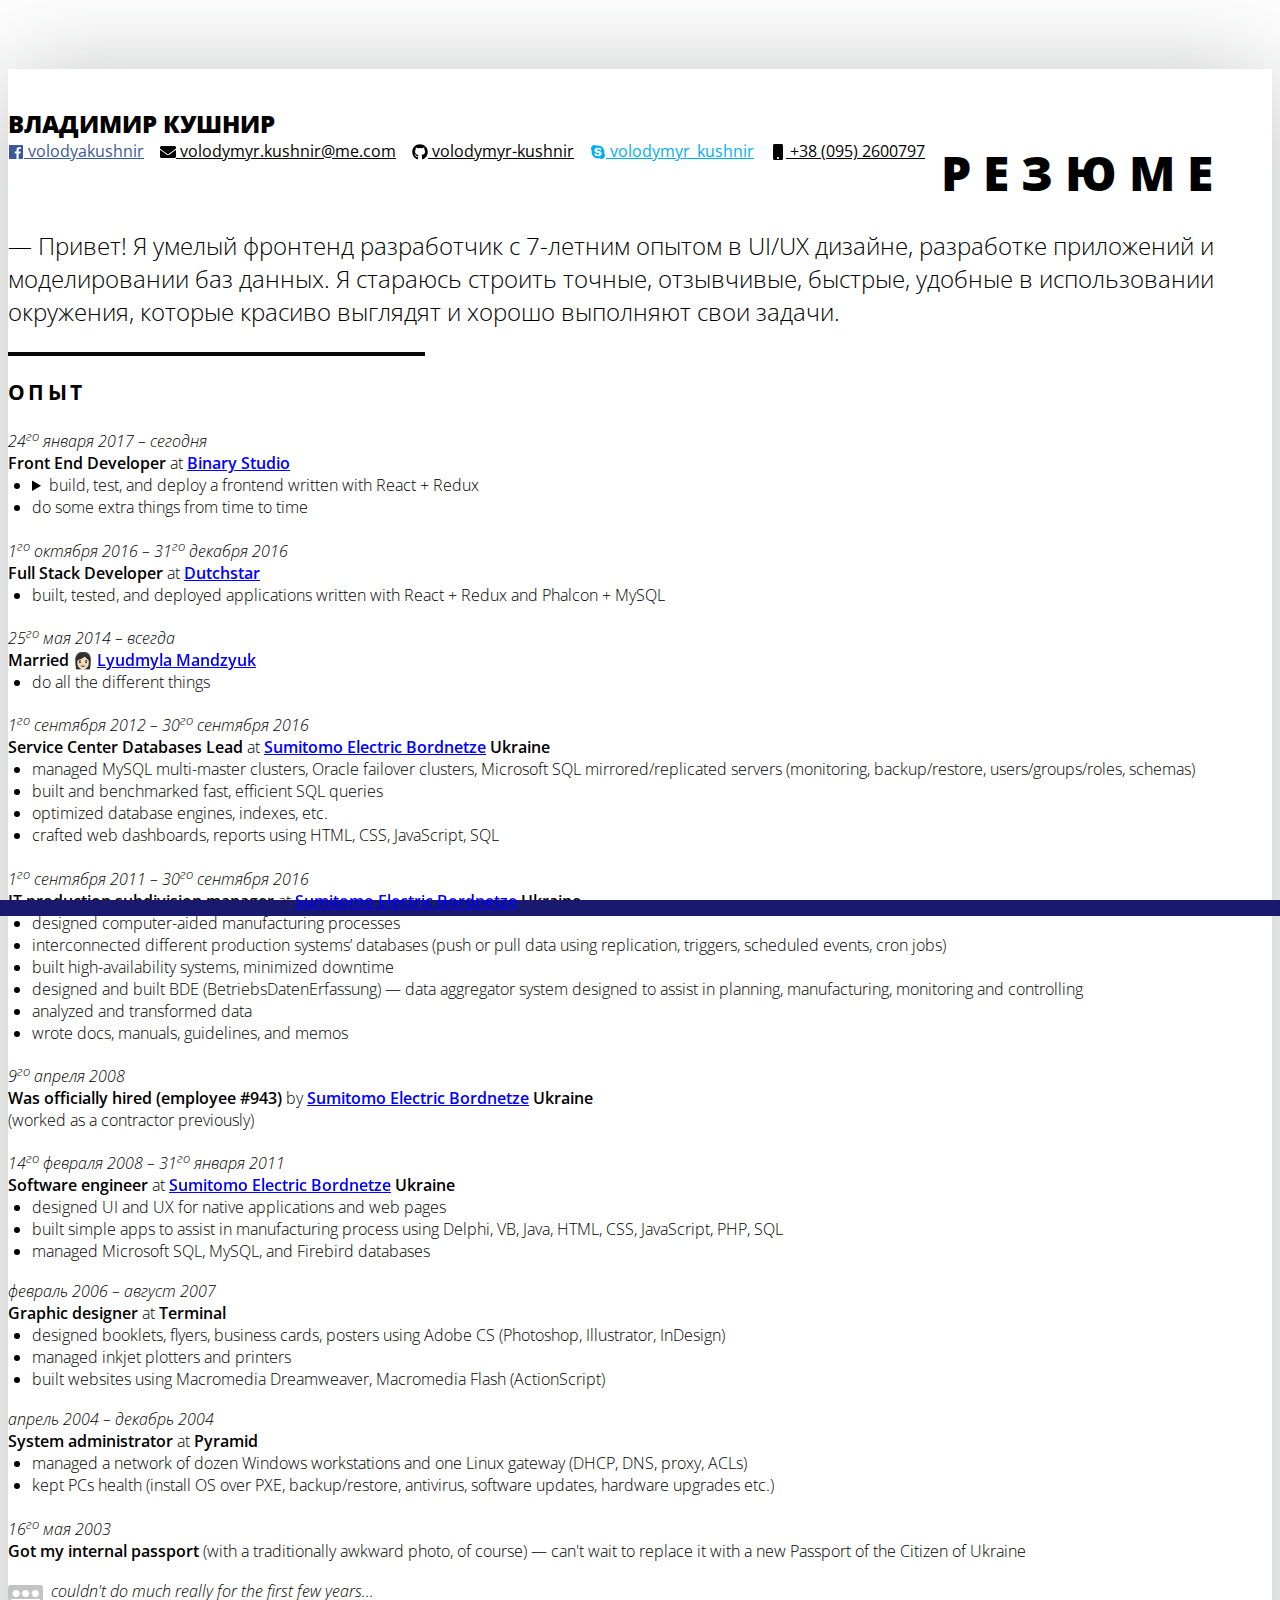
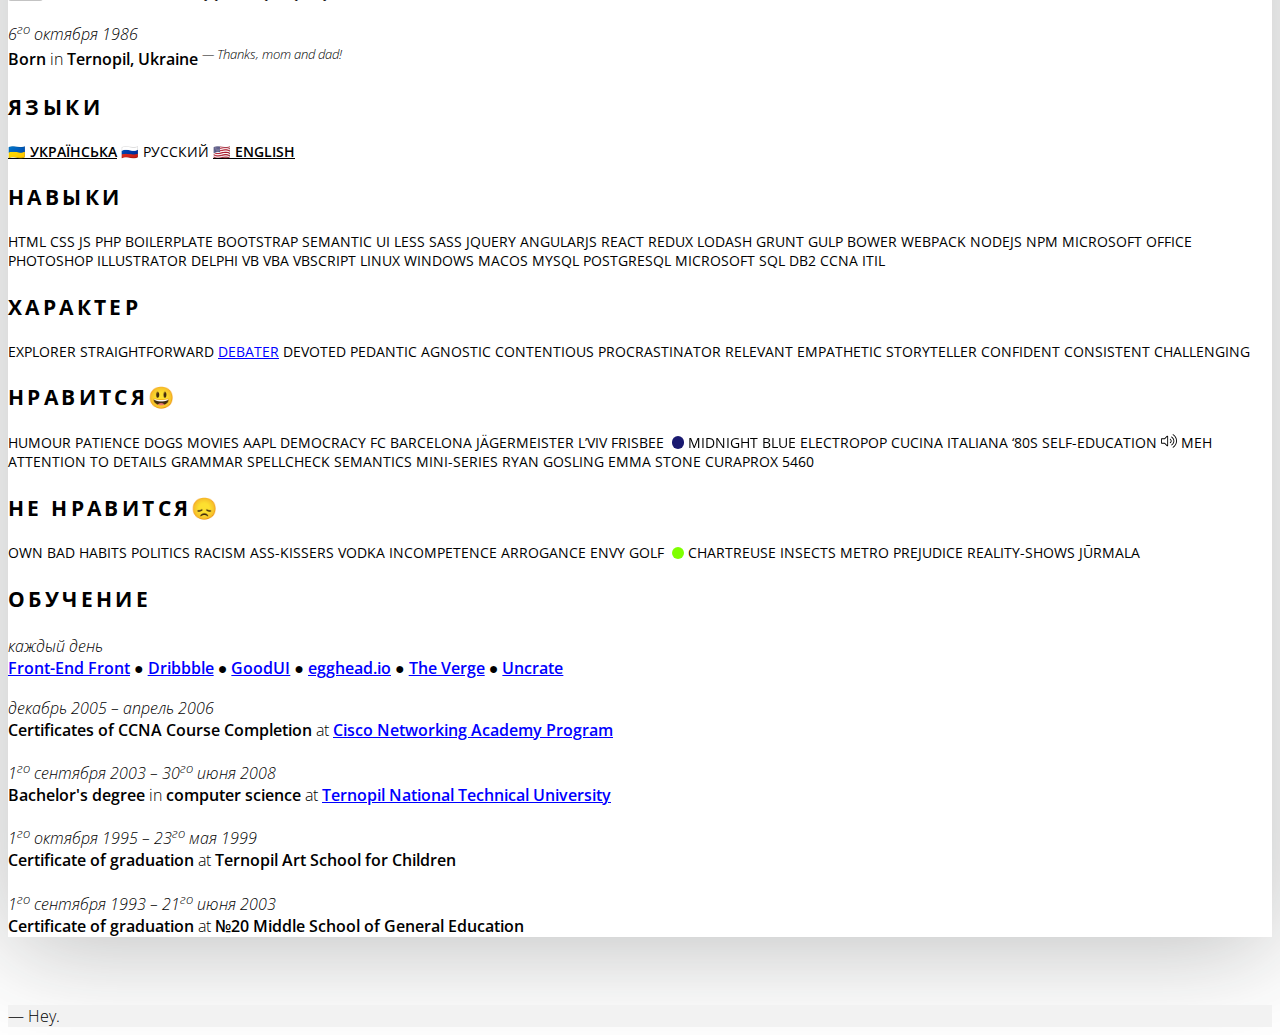
==== ru-ru/index.html @ 86c2e708 "Merge pull request #5 from volodymyr-kushnir/develop" ====
<!doctype html>
<html lang="ru">
<head>
	<title>VK &mdash; Résumé • 0.0.10</title>
	<meta charset="utf-8">
	<meta http-equiv="x-ua-compatible" content="ie=edge">
	<meta name="viewport" content="width=device-width, initial-scale=1">
	<meta name="subject" content="This is just a résumé.">
	<meta name="description" content="My very own personal website.">
	<meta name="robots" content="index,follow">
	<meta name="googlebot" content="index,follow">
	<meta name="google" content="nositelinkssearchbox">
	<meta name="google" content="notranslate">
	<base href="http://volodymyrkushnir.com/resume.html">
	<link rel="me" href="https://www.fb.com/volodyakushnir" type="text/html">
	<link rel="me" href="mailto:volodymyr.kushnir@me.com">
	<link rel="me" href="skype:volodymyr_kushnir">
	<link rel="me" href="tel:+380952600797">
	<meta property="og:url" content="http://volodymyrkushnir.com/" />
	<meta property="og:type" content="website" />
	<meta property="og:title" content="Résumé" />
	<meta property="og:description" content="&mdash; Hello! I’m skilled frontend developer with 7 years of experience in UI/UX design, application development, and database modeling. I strive to craft precise, responsive, fast, easy-to-use environments with both strong purpose and great looks." />
	<meta property="og:image" content="http://volodymyrkushnir.com/images/avatar.gif" />
	<meta property="og:locale" content="en_US">
	<link rel="stylesheet" href="https://cdnjs.cloudflare.com/ajax/libs/semantic-ui/2.2.13/semantic.min.css">
	<link rel="stylesheet" href="https://fonts.googleapis.com/css?family=Open+Sans:300,300i,400,400i,600,600i,700,700i,800,800i&subset=latin-ext">
	<style>
		::selection {	background: yellow; }
		::-moz-selection {	background: yellow; }
		body { font-weight: 300; font-family: 'Open Sans'; }
		strong { font-weight: 600; }
		h1, h2, h3 { text-transform: uppercase; }
		h1 { font-weight: 900; font-size: 1.5em; font-family: 'Open Sans'; }
		h2 { font-weight: 900; font-size: 3em; font-family: 'Open Sans'; letter-spacing: 0.25em; margin: 0; }
		h2 + p { font-size: 1.5em; }
		h3 { font-weight: 700; font-size: 1.33em; font-family: 'Open Sans'; letter-spacing: 0.16em; }
		a, a:hover { color: blue; }
		a[rel="external"]:not(.label) { position: relative; white-space: nowrap; -webkit-transition: color 0.2s; transition: color 0.2s; }
		a[rel="external"]:not(.label):before { position: absolute; top: auto; bottom: 0; left: 0; width: 100%; height: 1px; content: ''; background-color: blue; -webkit-transition: all 0.2s; transition: all 0.2s; -webkit-backface-visibility: hidden; backface-visibility: hidden; -webkit-transform: scaleX(0); transform: scaleX(0); }
		a[rel="external"]:not(.label):hover:before { background-color: blue; -webkit-transform: scaleX(1); transform: scaleX(1); }
		.ui.bulleted.list .list > .item:before, .ui.bulleted.list > .item:before, ul.ui.list li:before { content: '\25cf'; margin-left: -1rem; }
		.ui.horizontal.bulleted.list > .item, ul.ui.horizontal.bulleted.list li { margin-left: 1.5rem; }
		.ui.fitted.fat.divider { border-top: 0.25em solid rgba(10, 10, 10, 1); width: 33%; }
		.ui.labels > .label { font-weight: 600; }
		.ui.labels.fitted > .label { display: block; float: left; }
		
		@media only screen and (max-width: 767px) {
			.ui.container { margin: 0 !important; }
			#desktop { margin: 0; }
			#a4 { padding: 0; }
		}
		@media only screen and (min-width: 768px) and (max-width: 991px) {
			#desktop { margin: calc((100% - 723px) / 2) 0; }
    }		
		@media only screen and (min-width: 992px) and (max-width: 1199px) {
			#desktop { margin: calc((100% - 933px) / 2) 0; }
		}		
		@media only screen and (min-width: 1200px) {
			#desktop { margin: calc((100% - 1127px) / 2) 0; }
		}
		
		#a4 { border-radius: 0; border: none; box-shadow: 0 10px 100px 0 rgba(34,36,38,.1); transition: all 0.2s linear; }
		#a4:hover { box-shadow: 0 10px 100px 0 rgba(34,36,38,.3); }
		#frame { position: absolute; left: -1em; top: -1em; right: -1em; bottom: -1em; transition: border-color 0.2s ease-in-out; border-width: 1em; border-style: solid; }
		#frame.midnightblue { border-color: midnightblue; }
		#frame.chartreuse { border-color: chartreuse; }
		#avatar { max-width: 15em; width: 100%; }
		#name { margin-bottom: 0; }
		#contacts { list-style: none outside none; padding: 0; margin: 0; white-space: nowrap; font-weight: 400; }
		#contacts li { margin-bottom: 0.25em; margin-right: 1em; float: left; }
		#contacts li a .icon { height: 16px; width: 16px; vertical-align: middle; }
		#contacts li a.facebook { color: #3b5998; }
		#contacts li a.facebook .icon { fill: #3b5998; }
		#contacts li a.github { color: black; }
		#contacts li a.github .icon { fill: black; }
		#contacts li a.mail { color: black; }
		#contacts li a.mail .icon { fill: black; }
		#contacts li a.skype { color: #00aff0; }
		#contacts li a.skype .icon { fill: #00aff0; }
		#contacts li a.phone { color: black; }
		#contacts li a.phone .icon { fill: black; }
		
		@media only screen and (max-width: 767px) {
			#frame { opacity: 0; }
			#name { text-align: center; }
			#contacts { text-align: center; }
		}
		@media only screen and (max-width: 1199px) {
			#name { margin-bottom: 1em; }
			#contacts li { float: none; }
		}
		
		.timeline > ul { list-style: none outside none; padding: 0; }
		.timeline > ul > li > ul { list-style: disc outside none; padding-left: 1.5em; }
		.timeline > ul > li { margin-top: 1.125em; }
		.timeline > ul > li > p { margin: 0; }
		.tags { font-weight: 400; font-family: 'Open Sans'; }
		.tags p { font-size: 0.88em; }
		.language { color: inherit; white-space: nowrap; position: relative; }
		a.language { font-weight: 600; }
		.color { cursor: pointer; white-space: nowrap; position: relative; }
		.color:before { content: ''; display: inline-block; border-radius: 100%; margin: 0.27em; height: 0.88em; width: 0.88em; vertical-align: top; position: relative; }
		.color:after {  content: ''; display: block; position: absolute; left: 0; top: 0; height: 140%; width: 140%; transform: translate(-10%, -10%); transform-origin: center center; }
		.color.midnightblue:before { background-color: midnightblue; }
		.color.chartreuse:before { background-color: chartreuse; }
		
		#meh { cursor: pointer; }
		#meh .icon { height: 16px; width: 16px; vertical-align: text-top; }
		
		#daily { overflow: auto; padding: 0; }
		#daily li { display: block; float: left; }
		#daily li:not(:last-child):after { content: '\25cf'; margin: 0 0.25rem; }
		
		#grown-up { background: #c3c3c3; color: white; padding: 0em 0.2em; border-radius: 3px; display: block; height: 1em; line-height: 0.9em; transition: all 0.2s ease-in-out; float: left; margin: 0.3em 0.5em 0 0; overflow: hidden; }
		#grown-up:hover { background: #b5b5b5; }
		#grown-up:active { background: #a0a0a0; }
		
		#childhood { display: none; position: relative; height: 100%; width: 100%; }
		#childhood > div { padding: 1em; height: 100%; width: 100%; overflow: auto; -webkit-overflow-scrolling: touch; white-space: nowrap; }
		#childhood img { width: auto; height: 100%; display: inline-block; vertical-align: top; }
		#childhood:target { display: block; }
		#childhood:target ~ .ui.container { display: none; }
			.close { position: absolute; z-index: 1; top: 2em; left: 2em; display: inline-block; width: 4em; height: 4em; overflow: hidden; }
			.close:before, .close:after { content: ''; position: absolute; width: 100%; top: 50%; left: 0; margin-top: -1px; background: white; height: 1px; }
			.close:before { -webkit-transform: rotate(45deg); -moz-transform: rotate(45deg); -ms-transform: rotate(45deg); -o-transform: rotate(45deg); transform: rotate(45deg); }
			.close:after { -webkit-transform: rotate(-45deg); -moz-transform: rotate(-45deg); -ms-transform: rotate(-45deg); -o-transform: rotate(-45deg); transform: rotate(-45deg); }
	</style>
</head>
<body>
	<div id="childhood">
		<a href="#grown-up" title="Hide childhood photos" class="close"></a>
		<div id="pics">
			<img src="./assets/photos/467536_170309526420601_636909857_o.jpg" alt="Me as a baby" />
			<img src="./assets/photos/323856_148624698589084_1191150964_o.jpg" alt="Me with a guitar" />
			<img src="./assets/photos/329642_148624421922445_2060074436_o.jpg" alt="Me with my mom" />
			<img src="./assets/photos/331152_148624551922432_1869335234_o.jpg" alt="Me with a phone" />
			<img src="./assets/photos/324164_148624265255794_446501669_o.jpg" alt="Me with a Karlsson" />
			<img src="./assets/photos/327086_148624111922476_1330178874_o.jpg" alt="Me and a duck" />
			<img src="./assets/photos/470468_170309399753947_1333978849_o.jpg" alt="Me and my mom" />
			<img src="./assets/photos/323868_148639808587573_1648505013_o.jpg" alt="Me at the sea" />
			<img src="./assets/photos/466052_170309293087291_793458215_o.jpg" alt="Me with a dog" />
			<img src="./assets/photos/412746_158114720973415_949035392_o.jpg" alt="Me in the kindergarten" />
			<img src="./assets/photos/473110_173999982718222_1427466111_o.jpg" alt="Me in a drawing school" />
			<img src="./assets/photos/471025_173999919384895_1249822733_o.jpg" alt="Me with my drawing teacher" />
			<img src="./assets/photos/476877_173999862718234_1686531489_o.jpg" alt="Me and my painting" />
			<img src="./assets/photos/461737_173999722718248_1691527332_o.jpg" alt="Me with a cat" />
		</div>
	</div>
	<div id="desktop" class="ui container">
		<div class="ui very padded segment" id="a4">
			<div class="ui basic padded segment stackable grid">
				<div id="frame" class="midnightblue"></div>
				<div class="ui row">
					<div class="ui two wide center aligned column">
						<img id="avatar" src="./assets/images/avatar.gif" alt="" role="presentation" />
					</div>
					<div class="ui fourteen wide middle aligned column">
						<h1 id="name">Владимир Кушнир</h1>
						<ul id="contacts">
							<li>
								<a href="https://www.fb.com/volodyakushnir" rel="author" class="facebook">
									<svg class="icon" xmlns="http://www.w3.org/2000/svg" viewBox="0 0 448 512"><path d="M448 56.7v398.5c0 13.7-11.1 24.7-24.7 24.7H309.1V306.5h58.2l8.7-67.6h-67v-43.2c0-19.6 5.4-32.9 33.5-32.9h35.8v-60.5c-6.2-.8-27.4-2.7-52.2-2.7-51.6 0-87 31.5-87 89.4v49.9h-58.4v67.6h58.4V480H24.7C11.1 480 0 468.9 0 455.3V56.7C0 43.1 11.1 32 24.7 32h398.5c13.7 0 24.8 11.1 24.8 24.7z"/></svg>
									<span>volodyakushnir</span>
								</a>
							</li>
							<li>
								<a href="mailto:volodymyr.kushnir@me.com" rel="author" class="mail">
									<svg class="icon" xmlns="http://www.w3.org/2000/svg" viewBox="0 0 512 512"><path d="M502.3 190.8c3.9-3.1 9.7-.2 9.7 4.7V400c0 26.5-21.5 48-48 48H48c-26.5 0-48-21.5-48-48V195.6c0-5 5.7-7.8 9.7-4.7 22.4 17.4 52.1 39.5 154.1 113.6 21.1 15.4 56.7 47.8 92.2 47.6 35.7.3 72-32.8 92.3-47.6 102-74.1 131.6-96.3 154-113.7zM256 320c23.2.4 56.6-29.2 73.4-41.4 132.7-96.3 142.8-104.7 173.4-128.7 5.8-4.5 9.2-11.5 9.2-18.9v-19c0-26.5-21.5-48-48-48H48C21.5 64 0 85.5 0 112v19c0 7.4 3.4 14.3 9.2 18.9 30.6 23.9 40.7 32.4 173.4 128.7 16.8 12.2 50.2 41.8 73.4 41.4z"></path></svg>
									<span>volodymyr.kushnir@me.com</span>
								</a>
							</li>
							<li>
								<a href="https://github.com/volodymyr-kushnir" rel="author" class="github">
									<svg class="icon" xmlns="http://www.w3.org/2000/svg" viewBox="0 0 496 512"><path d="M165.9 397.4c0 2-2.3 3.6-5.2 3.6-3.3.3-5.6-1.3-5.6-3.6 0-2 2.3-3.6 5.2-3.6 3-.3 5.6 1.3 5.6 3.6zm-31.1-4.5c-.7 2 1.3 4.3 4.3 4.9 2.6 1 5.6 0 6.2-2s-1.3-4.3-4.3-5.2c-2.6-.7-5.5.3-6.2 2.3zm44.2-1.7c-2.9.7-4.9 2.6-4.6 4.9.3 2 2.9 3.3 5.9 2.6 2.9-.7 4.9-2.6 4.6-4.6-.3-1.9-3-3.2-5.9-2.9zM244.8 8C106.1 8 0 113.3 0 252c0 110.9 69.8 205.8 169.5 239.2 12.8 2.3 17.3-5.6 17.3-12.1 0-6.2-.3-40.4-.3-61.4 0 0-70 15-84.7-29.8 0 0-11.4-29.1-27.8-36.6 0 0-22.9-15.7 1.6-15.4 0 0 24.9 2 38.6 25.8 21.9 38.6 58.6 27.5 72.9 20.9 2.3-16 8.8-27.1 16-33.7-55.9-6.2-112.3-14.3-112.3-110.5 0-27.5 7.6-41.3 23.6-58.9-2.6-6.5-11.1-33.3 2.6-67.9 20.9-6.5 69 27 69 27 20-5.6 41.5-8.5 62.8-8.5s42.8 2.9 62.8 8.5c0 0 48.1-33.6 69-27 13.7 34.7 5.2 61.4 2.6 67.9 16 17.7 25.8 31.5 25.8 58.9 0 96.5-58.9 104.2-114.8 110.5 9.2 7.9 17 22.9 17 46.4 0 33.7-.3 75.4-.3 83.6 0 6.5 4.6 14.4 17.3 12.1C428.2 457.8 496 362.9 496 252 496 113.3 383.5 8 244.8 8zM97.2 352.9c-1.3 1-1 3.3.7 5.2 1.6 1.6 3.9 2.3 5.2 1 1.3-1 1-3.3-.7-5.2-1.6-1.6-3.9-2.3-5.2-1zm-10.8-8.1c-.7 1.3.3 2.9 2.3 3.9 1.6 1 3.6.7 4.3-.7.7-1.3-.3-2.9-2.3-3.9-2-.6-3.6-.3-4.3.7zm32.4 35.6c-1.6 1.3-1 4.3 1.3 6.2 2.3 2.3 5.2 2.6 6.5 1 1.3-1.3.7-4.3-1.3-6.2-2.2-2.3-5.2-2.6-6.5-1zm-11.4-14.7c-1.6 1-1.6 3.6 0 5.9 1.6 2.3 4.3 3.3 5.6 2.3 1.6-1.3 1.6-3.9 0-6.2-1.4-2.3-4-3.3-5.6-2z"/></svg>
									<span>volodymyr-kushnir</span>
								</a>
							</li>
							<li>
								<a href="skype:volodymyr_kushnir" rel="author" class="skype">
									<svg class="icon" xmlns="http://www.w3.org/2000/svg" viewBox="0 0 448 512"><path d="M424.7 299.8c2.9-14 4.7-28.9 4.7-43.8 0-113.5-91.9-205.3-205.3-205.3-14.9 0-29.7 1.7-43.8 4.7C161.3 40.7 137.7 32 112 32 50.2 32 0 82.2 0 144c0 25.7 8.7 49.3 23.3 68.2-2.9 14-4.7 28.9-4.7 43.8 0 113.5 91.9 205.3 205.3 205.3 14.9 0 29.7-1.7 43.8-4.7 19 14.6 42.6 23.3 68.2 23.3 61.8 0 112-50.2 112-112 .1-25.6-8.6-49.2-23.2-68.1zm-194.6 91.5c-65.6 0-120.5-29.2-120.5-65 0-16 9-30.6 29.5-30.6 31.2 0 34.1 44.9 88.1 44.9 25.7 0 42.3-11.4 42.3-26.3 0-18.7-16-21.6-42-28-62.5-15.4-117.8-22-117.8-87.2 0-59.2 58.6-81.1 109.1-81.1 55.1 0 110.8 21.9 110.8 55.4 0 16.9-11.4 31.8-30.3 31.8-28.3 0-29.2-33.5-75-33.5-25.7 0-42 7-42 22.5 0 19.8 20.8 21.8 69.1 33 41.4 9.3 90.7 26.8 90.7 77.6 0 59.1-57.1 86.5-112 86.5z"/></svg>
									<span>volodymyr_kushnir</span>
								</a>
							</li>
							<li>
								<a href="tel:+380952600797" rel="author" class="phone">
									<svg class="icon" xmlns="http://www.w3.org/2000/svg" viewBox="0 0 320 512"><path d="M272 0H48C21.5 0 0 21.5 0 48v416c0 26.5 21.5 48 48 48h224c26.5 0 48-21.5 48-48V48c0-26.5-21.5-48-48-48zM160 480c-17.7 0-32-14.3-32-32s14.3-32 32-32 32 14.3 32 32-14.3 32-32 32z"></path></svg>
									<span>+38 (095) 2600797</span>
								</a>
							</li>
						</ul>
					</div>
				</div>
				<div class="ui mobile only row">
					<div class="ui column">
						<div class="ui fitted divider"></div>
					</div>
				</div>
				<div class="ui row">
					<div class="ui fourteen wide right floated column">
						<div class="ui basic vertical segment">
							<h2>Резюме</h2>
							<p>&mdash; Привет! Я умелый фронтенд разработчик с 7-летним опытом в UI/UX дизайне, разработке приложений и моделировании баз данных. Я стараюсь строить точные, отзывчивые, быстрые, удобные в использовании окружения, которые красиво выглядят и хорошо выполняют свои задачи.</p>
						</div>
					</div>
				</div>
				<div class="ui row">
					<div class="ui sixteen wide column">
						<div class="ui fitted fat divider"></div>
					</div>
				</div>
				<div class="ui row">
					<div class="ui ten wide column">
						<div class="ui basic vertical segment timeline">
							<h3>Опыт</h3>
							<ul>
								<li>
									<p><em>24<sup>го</sup> января 2017 &ndash; сегодня</em></p>
									<p><strong>Front End Developer</strong> at <strong><a href="https://binary-studio.com/" rel="external">Binary Studio</a></strong></p>
									<ul>
										<li>
											<details>
												<summary style="outline: none; cursor: pointer;">build, test, and deploy a frontend written with React + Redux</summary>
												<div style="overflow: auto; padding: 0.5em 0 0;">
													<div class="ui small labels fitted">
														<a rel="external" class="ui label" href="https://github.com/facebookincubator/create-react-app">create-react-app</a>
														<a rel="external" class="ui label" href="https://github.com/mzabriskie/axios">axios</a>
														<a rel="external" class="ui label" href="https://github.com/JedWatson/classnames">classnames</a>
														<a rel="external" class="ui label" href="https://github.com/lodash/lodash">lodash</a>
														<a rel="external" class="ui label" href="https://github.com/moment/moment">moment</a>
														<a rel="external" class="ui label" href="https://github.com/paularmstrong/normalizr">normalizr</a>
														<a rel="external" class="ui label" href="https://github.com/sindresorhus/query-string">query-string</a>
														<a rel="external" class="ui label" href="https://github.com/facebook/react">react</a>
														<a rel="external" class="ui label" href="https://github.com/yahoo/react-intl">react-intl</a>
														<a rel="external" class="ui label" href="https://github.com/reactjs/react-redux">react-redux</a>
														<a rel="external" class="ui label" href="https://github.com/ReactTraining/react-router">react-router</a>
														<a rel="external" class="ui label" href="https://github.com/reactjs/redux">redux</a>
														<a rel="external" class="ui label" href="https://github.com/erikras/redux-form">redux-form</a>
														<a rel="external" class="ui label" href="https://github.com/evgenyrodionov/redux-logger">redux-logger</a>
														<a rel="external" class="ui label" href="https://github.com/redux-saga/redux-saga">redux-saga</a>
														<a rel="external" class="ui label" href="https://github.com/gaearon/redux-thunk">redux-thunk</a>
														<a rel="external" class="ui label" href="https://github.com/Semantic-Org/Semantic-UI-React">semantic-ui-react</a>
														<a rel="external" class="ui label" href="https://github.com/sass/node-sass">node-sass</a>
														<a rel="external" class="ui label" href="https://github.com/prettier/prettier">prettier</a>
													</div>
												</div>
											</details>
										</li>
										<li>do some extra things from time to time</li>
									</ul>
								</li>
								<li>
									<p><em>1<sup>го</sup> октября 2016 &ndash; 31<sup>го</sup> декабря 2016</em></p>
									<p><strong>Full Stack Developer</strong> at <strong><a href="http://www.dutchstar.com/" rel="external">Dutchstar</a></strong></p>
									<ul>
										<li>built, tested, and deployed applications written with React + Redux and Phalcon + MySQL</li>
									</ul>
								</li>
								<li>
									<p><em>25<sup>го</sup> мая 2014 &ndash; всегда</em></p>
									<p><strong>Married &#x1f469;&#x1f3fb; <a href="https://www.fb.com/mila.mandzyuk" rel="external">Lyudmyla Mandzyuk</a></strong></p>
									<ul>
										<li>do all the different things</li>
									</ul>
								</li>
								<li>
									<p><em>1<sup>го</sup> сентября 2012 &ndash; 30<sup>го</sup> сентября 2016</em></p>
									<p><strong>Service Center Databases Lead</strong> at <strong><a href="http://www.sebn.com/en/" rel="external">Sumitomo Electric Bordnetze</a> Ukraine</strong></p>
									<ul>
										<li>managed MySQL multi-master clusters, Oracle failover clusters, Microsoft SQL mirrored/replicated servers (monitoring, backup/restore, users/groups/roles, schemas)</li>
										<li>built and benchmarked fast, efficient SQL queries</li>
										<li>optimized database engines, indexes, etc.</li>
										<li>crafted web dashboards, reports using HTML, CSS, JavaScript, SQL</li>
									</ul>
								</li>
								<li>
									<p><em>1<sup>го</sup> сентября 2011 &ndash; 30<sup>го</sup> сентября 2016</em></p>
									<p><strong>IT production subdivision manager</strong> at <strong><a href="http://www.sebn.com/en/" rel="external">Sumitomo Electric Bordnetze</a> Ukraine</strong></p>
									<ul>
										<li>designed computer-aided manufacturing processes</li>
										<li>interconnected different production systems’ databases (push or pull data using replication, triggers, scheduled events, cron jobs)</li>
										<li>built high-availability systems, minimized downtime</li>
										<li>designed and built BDE (BetriebsDatenErfassung) &mdash; data aggregator system designed to assist in planning, manufacturing, monitoring and controlling</li>
										<li>analyzed and transformed data</li>
										<li>wrote docs, manuals, guidelines, and memos</li>
									</ul>
								</li>
								<li>
									<p><em>9<sup>го</sup> апреля 2008</em></p>
									<p><strong>Was officially hired (employee #943)</strong> by <strong><a href="http://www.sebn.com/en/" rel="external">Sumitomo Electric Bordnetze</a> Ukraine</strong><br />(worked as a contractor previously)</p>
								</li>
								<li>
									<p><em>14<sup>го</sup> февраля 2008 &ndash; 31<sup>го</sup> января 2011</em></p>
									<p><strong>Software engineer</strong> at <strong><a href="http://www.sebn.com/en/" rel="external">Sumitomo Electric Bordnetze</a> Ukraine</strong></p>
									<ul>
										<li>designed UI and UX for native applications and web pages</li>
										<li>built simple apps to assist in manufacturing process using Delphi, VB, Java, HTML, CSS, JavaScript, PHP, SQL</li>
										<li>managed Microsoft SQL, MySQL, and Firebird databases</li>
									</ul>
								</li>
								<li>
									<p><em>февраль 2006 &ndash; август 2007</em></p>
									<p><strong>Graphic designer</strong> at <strong>Terminal</strong></p>
									<ul>
										<li>designed booklets, flyers, business cards, posters using Adobe CS (Photoshop, Illustrator, InDesign)</li>
										<li>managed inkjet plotters and printers</li>
										<li>built websites using Macromedia Dreamweaver, Macromedia Flash (ActionScript)</li>
									</ul>
								</li>
								<li>
									<p><em>апрель 2004 &ndash; декабрь 2004</em></p>
									<p><strong>System administrator</strong> at <strong>Pyramid</strong></p>
									<ul>
										<li>managed a network of dozen Windows workstations and one Linux gateway (DHCP, DNS, proxy, ACLs)</li>
										<li>kept PCs health (install OS over PXE, backup/restore, antivirus, software updates, hardware upgrades etc.)</li>
									</ul>
								</li>
								<li>
									<p><em>16<sup>го</sup> мая 2003</em></p>
									<p><strong>Got my internal passport</strong> (with a traditionally awkward photo, of course) &mdash; can't wait to replace it with a new Passport of the Citizen of Ukraine</p>
								</li>
								<li>
									<a id="grown-up" href="#childhood" title="Show childhood photos">&#x25cf;&#x25cf;&#x25cf;</a> <em>couldn't do much really for the first few years...</em>
								</li>
								<li>
									<p><em>6<sup>го</sup> октября 1986</em></p>
									<p><strong>Born</strong> in <strong>Ternopil, Ukraine</strong> <sup><em>&mdash; Thanks, mom and dad!</em></sup></p>
								</li>
							</ul>
						</div>
					</div>
					<div class="ui six wide column">
						<div class="ui basic vertical segment tags">
							<h3>Языки</h3>
							<p><a href="/uk-ua" hreflang="uk" rel="alternate" class="language">&#x1f1fa;&#x1f1e6; УКРАЇНСЬКА</a> <span class="language">&#x1f1f7;&#x1f1fa; РУССКИЙ</span> <a href="/" hreflang="en" rel="alternate" class="language">&#x1f1fa;&#x1f1f8; ENGLISH</a></p>
						</div>
						<div class="ui basic vertical segment tags">
							<h3>Навыки</h3>
							<p>HTML CSS JS PHP BOILERPLATE BOOTSTRAP SEMANTIC UI LESS SASS JQUERY ANGULARJS REACT REDUX LODASH GRUNT GULP BOWER WEBPACK NODEJS NPM MICROSOFT OFFICE PHOTOSHOP ILLUSTRATOR DELPHI VB VBA VBSCRIPT LINUX WINDOWS MACOS MYSQL POSTGRESQL MICROSOFT SQL DB2 CCNA ITIL</p>
						</div>
						<div class="ui basic vertical segment tags">
							<h3>Характер</h3>
							<p>EXPLORER STRAIGHTFORWARD <a href="https://www.16personalities.com/entp-personality" rel="external">DEBATER</a> DEVOTED PEDANTIC AGNOSTIC CONTENTIOUS PROCRASTINATOR RELEVANT EMPATHETIC STORYTELLER CONFIDENT CONSISTENT CHALLENGING</p>
						</div>
						<div class="ui basic vertical segment tags">
							<h3>Нравится&#x1f603;</h3>
							<p>HUMOUR PATIENCE DOGS MOVIES AAPL ​DEMOCRACY FC BARCELONA JÄGERMEISTER L’VIV FRISBEE <span class="color midnightblue">MIDNIGHT BLUE</span> ELECTROPOP CUCINA ITALIANA ‘80S SELF-EDUCATION <span id="meh"><svg class="icon" xmlns="http://www.w3.org/2000/svg" viewBox="0 0 576 512"><path d="M576 256c0 100.586-53.229 189.576-134.123 239.04-7.532 4.606-17.385 2.241-21.997-5.304-4.609-7.539-2.235-17.388 5.304-21.997C496.549 424.101 544 345.467 544 256c0-89.468-47.452-168.101-118.816-211.739-7.539-4.609-9.913-14.458-5.304-21.997 4.608-7.539 14.456-9.914 21.997-5.304C522.77 66.424 576 155.413 576 256zm-96 0c0-66.099-34.976-124.572-88.133-157.079-7.538-4.611-17.388-2.235-21.997 5.302-4.61 7.539-2.236 17.388 5.302 21.998C418.902 152.963 448 201.134 448 256c0 54.872-29.103 103.04-72.828 129.779-7.538 4.61-9.912 14.459-5.302 21.998 4.611 7.541 14.462 9.911 21.997 5.302C445.024 380.572 480 322.099 480 256zm-138.14-75.117c-7.538-4.615-17.388-2.239-21.998 5.297-4.612 7.537-2.241 17.387 5.297 21.998C341.966 218.462 352 236.34 352 256s-10.034 37.538-26.841 47.822c-7.538 4.611-9.909 14.461-5.297 21.998 4.611 7.538 14.463 9.909 21.998 5.297C368.247 314.972 384 286.891 384 256s-15.753-58.972-42.14-75.117zM256 88.017v335.964c0 21.436-25.942 31.999-40.971 16.971L126.059 352H24c-13.255 0-24-10.745-24-24V184c0-13.255 10.745-24 24-24h102.059l88.971-88.954C230.037 56.038 256 66.551 256 88.017zm-32 19.311l-77.659 77.644A24.001 24.001 0 0 1 129.372 192H32v128h97.372a24.001 24.001 0 0 1 16.969 7.028L224 404.67V107.328z"/></svg> MEH
								<audio>
									<source src="./assets/sounds/meh.mp3" type="audio/mpeg">
								</audio>
							</span> ATTENTION TO DETAILS GRAMMAR SPELLCHECK SEMANTICS MINI-SERIES RYAN GOSLING EMMA STONE ​CURAPROX 5460</p>
						</div>
						<div class="ui basic vertical segment tags">
							<h3>Не нравится&#x1f61e;</h3>
							<p>OWN BAD HABITS POLITICS RACISM ASS-KISSERS VODKA INCOMPETENCE ARROGANCE ENVY GOLF <span class="color chartreuse">CHARTREUSE</span> INSECTS METRO PREJUDICE REALITY-SHOWS JŪRMALA</p>
						</div>
						<div class="ui basic vertical segment timeline">
							<h3>Обучение</h3>
							<ul>
								<li>
									<div><em>каждый день</em></div>
									<ul id="daily">
										<li><a href="https://frontendfront.com/" rel="external"><strong>Front-End Front</strong></a></li>
										<li><a href="https://dribbble.com/" rel="external"><strong>Dribbble</strong></a></li>
										<li><a href="https://goodui.org/" rel="external"><strong>GoodUI</strong></a></li>
										<li><a href="https://egghead.io/" rel="external"><strong>egghead.io</strong></a></li>
										<li><a href="https://theverge.com/" rel="external"><strong>The Verge</strong></a></li>
										<li><a href="https://uncrate.com/" rel="external"><strong>Uncrate</strong></a></li>
									</ul>
								</li>
								<li>
									<div><em>декабрь 2005 &ndash; апрель 2006</em></div>
									<div><strong>Certificates of CCNA Course Completion</strong> at <a href="https://www.netacad.com/" rel="external"><strong>Cisco Networking Academy Program</strong></a></div>
								</li>
								<li>
									<div><em>1<sup>го</sup> сентября 2003 &ndash; 30<sup>го</sup> июня 2008</em></div>
									<div><strong>Bachelor's degree</strong> in <strong>computer science</strong> at <a href="http://tntu.edu.ua//?p=en/home" rel="external"><strong>Ternopil National Technical University</strong></a></div>
								</li>
								<li>
									<div><em>1<sup>го</sup> октября 1995 &ndash; 23<sup>го</sup> мая 1999</em></div>
									<div><strong>Certificate of graduation</strong> at <strong>Ternopil Art School for Children</strong></div>
								</li>
								<li>
									<div><em>1<sup>го</sup> сентября 1993 &ndash; 21<sup>го</sup> июня 2003</em></div>
									<div><strong>Certificate of graduation</strong> at <strong>№20 Middle School of General Education</strong></div>
								</li>
							</ul>
						</div>
					</div>
				</div>
			</div>
		</div>
	</div>
	<div class="ui fluid container" style="background-color: #F2F2F2;">
		&mdash; Hey.
	</div>
	<script>
		document.querySelector('.color.midnightblue').addEventListener('click', function() {
			document.querySelector('#frame').className = 'midnightblue';
		});
		document.querySelector('.color.chartreuse').addEventListener('click', function() {
			document.querySelector('#frame').className = 'chartreuse';
		});
    document.querySelector('#meh').addEventListener('click', function() {
			this.childNodes[2].play();
		});
	</script>
</body>
</html>
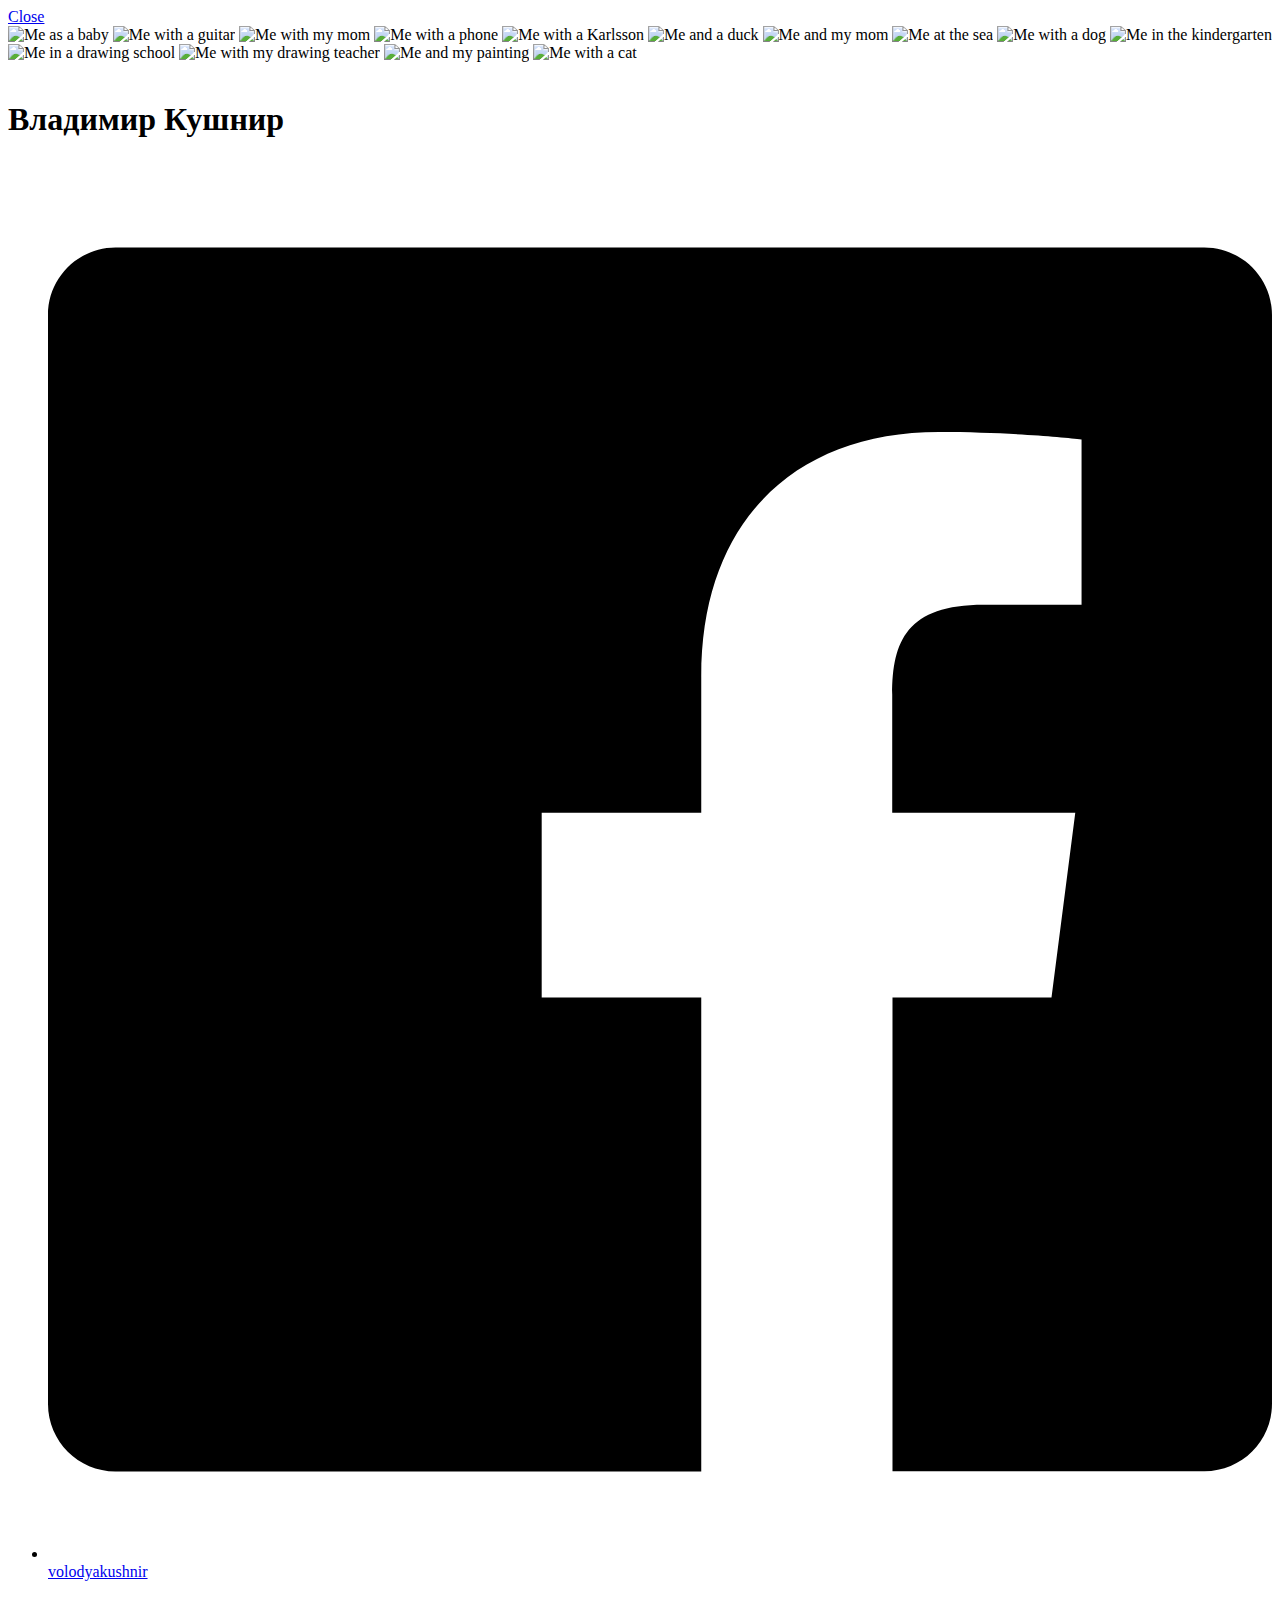
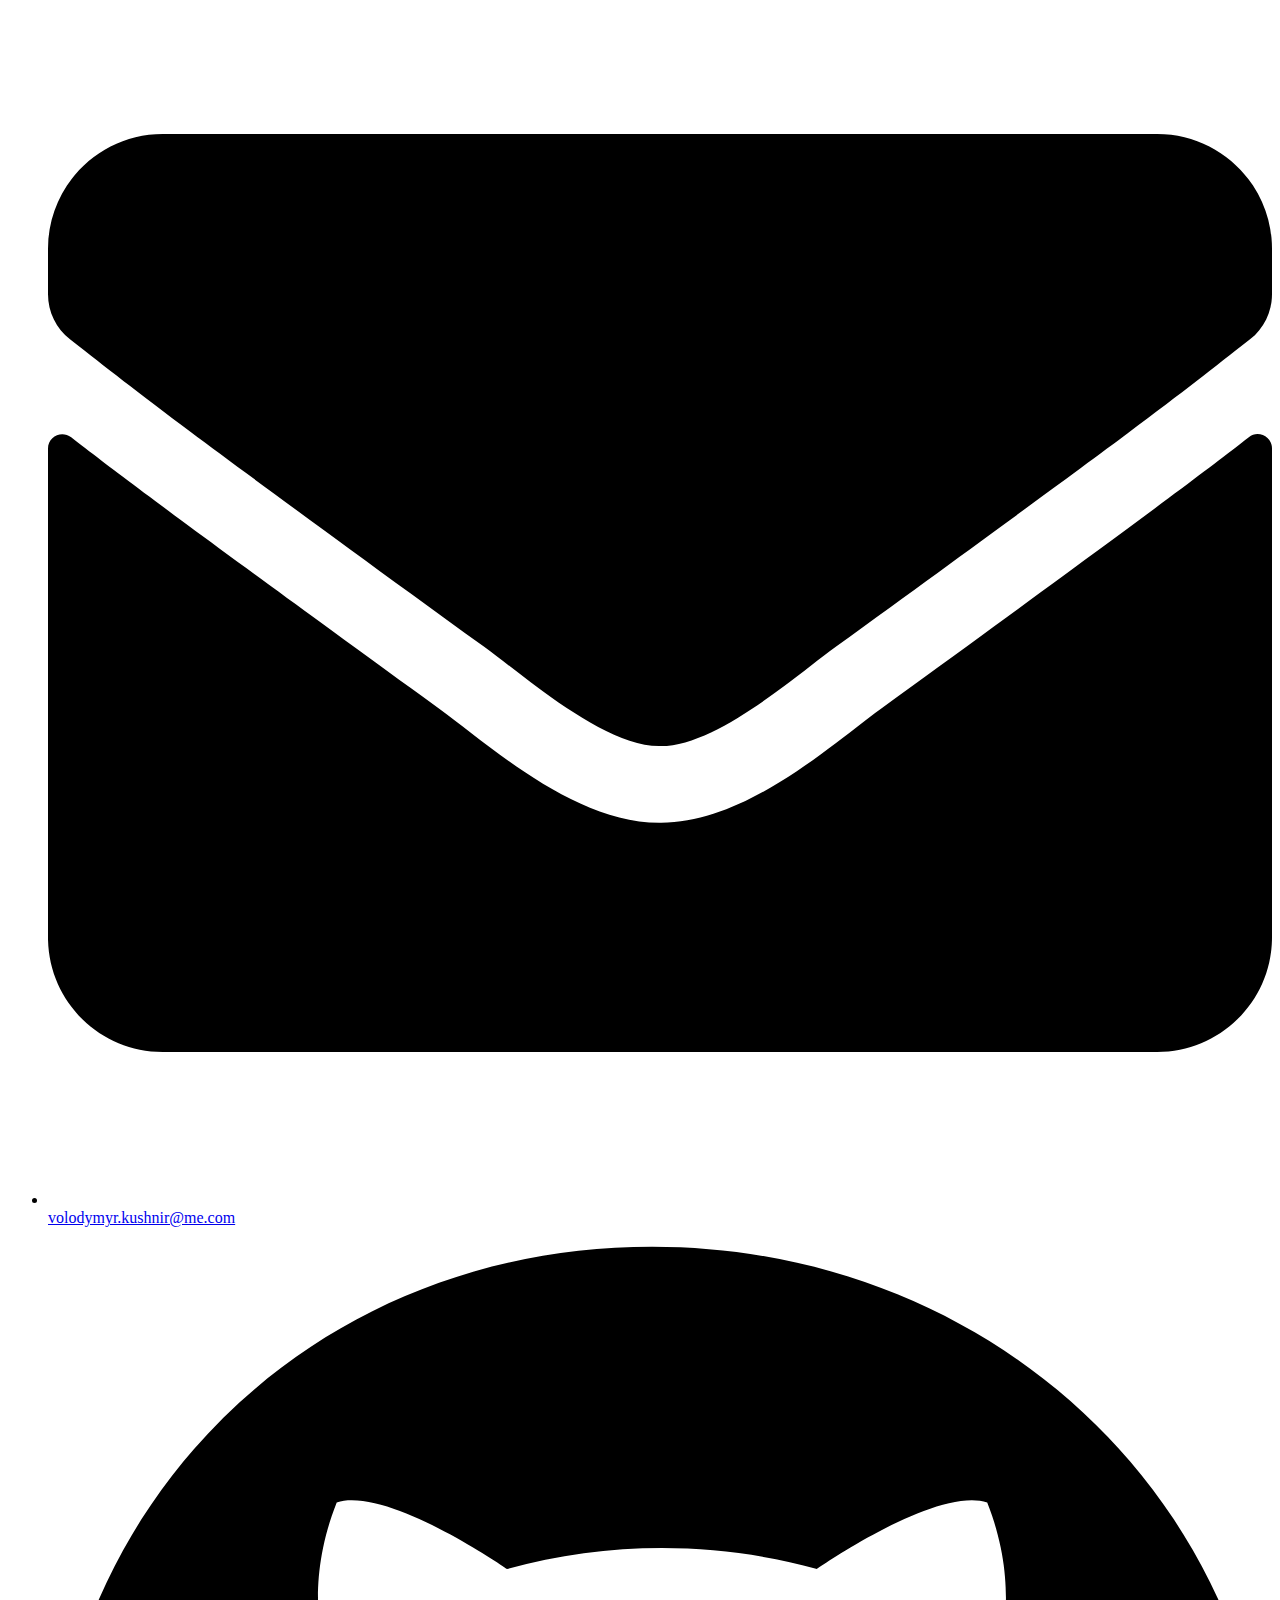
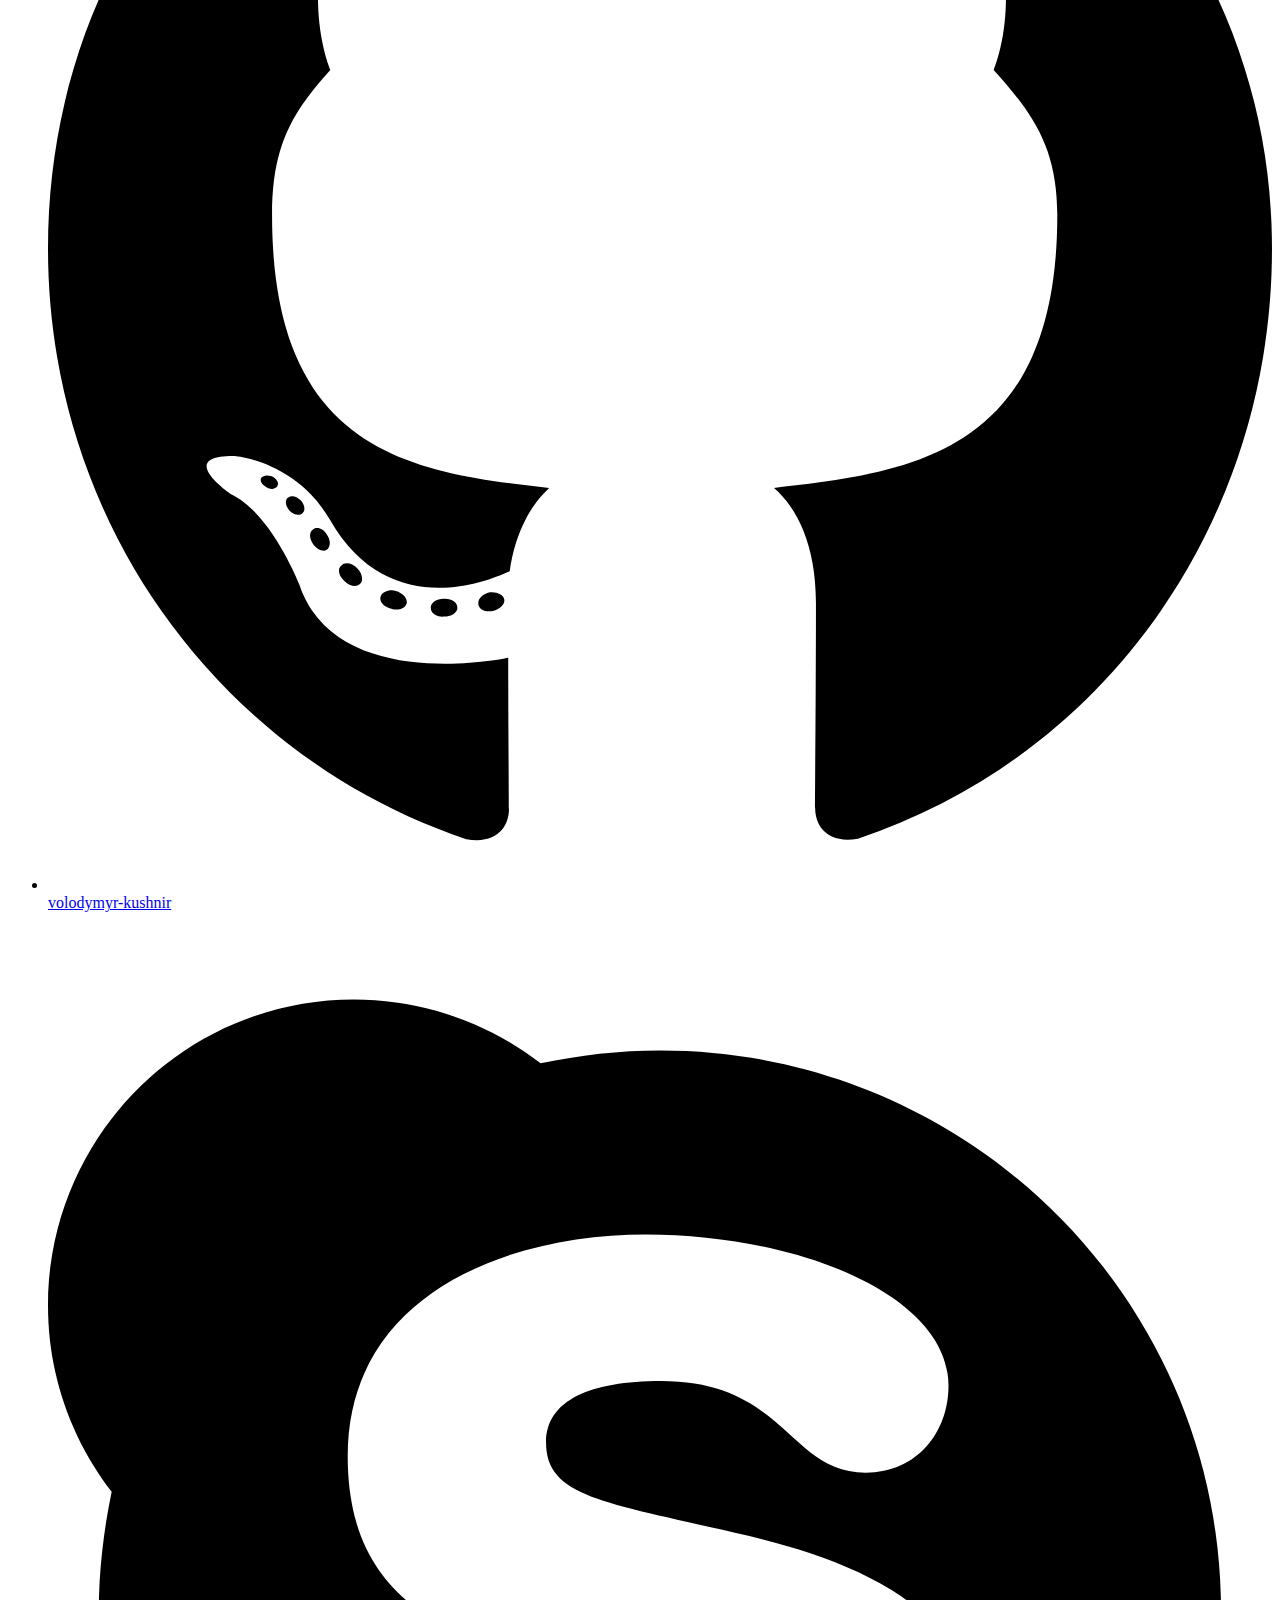
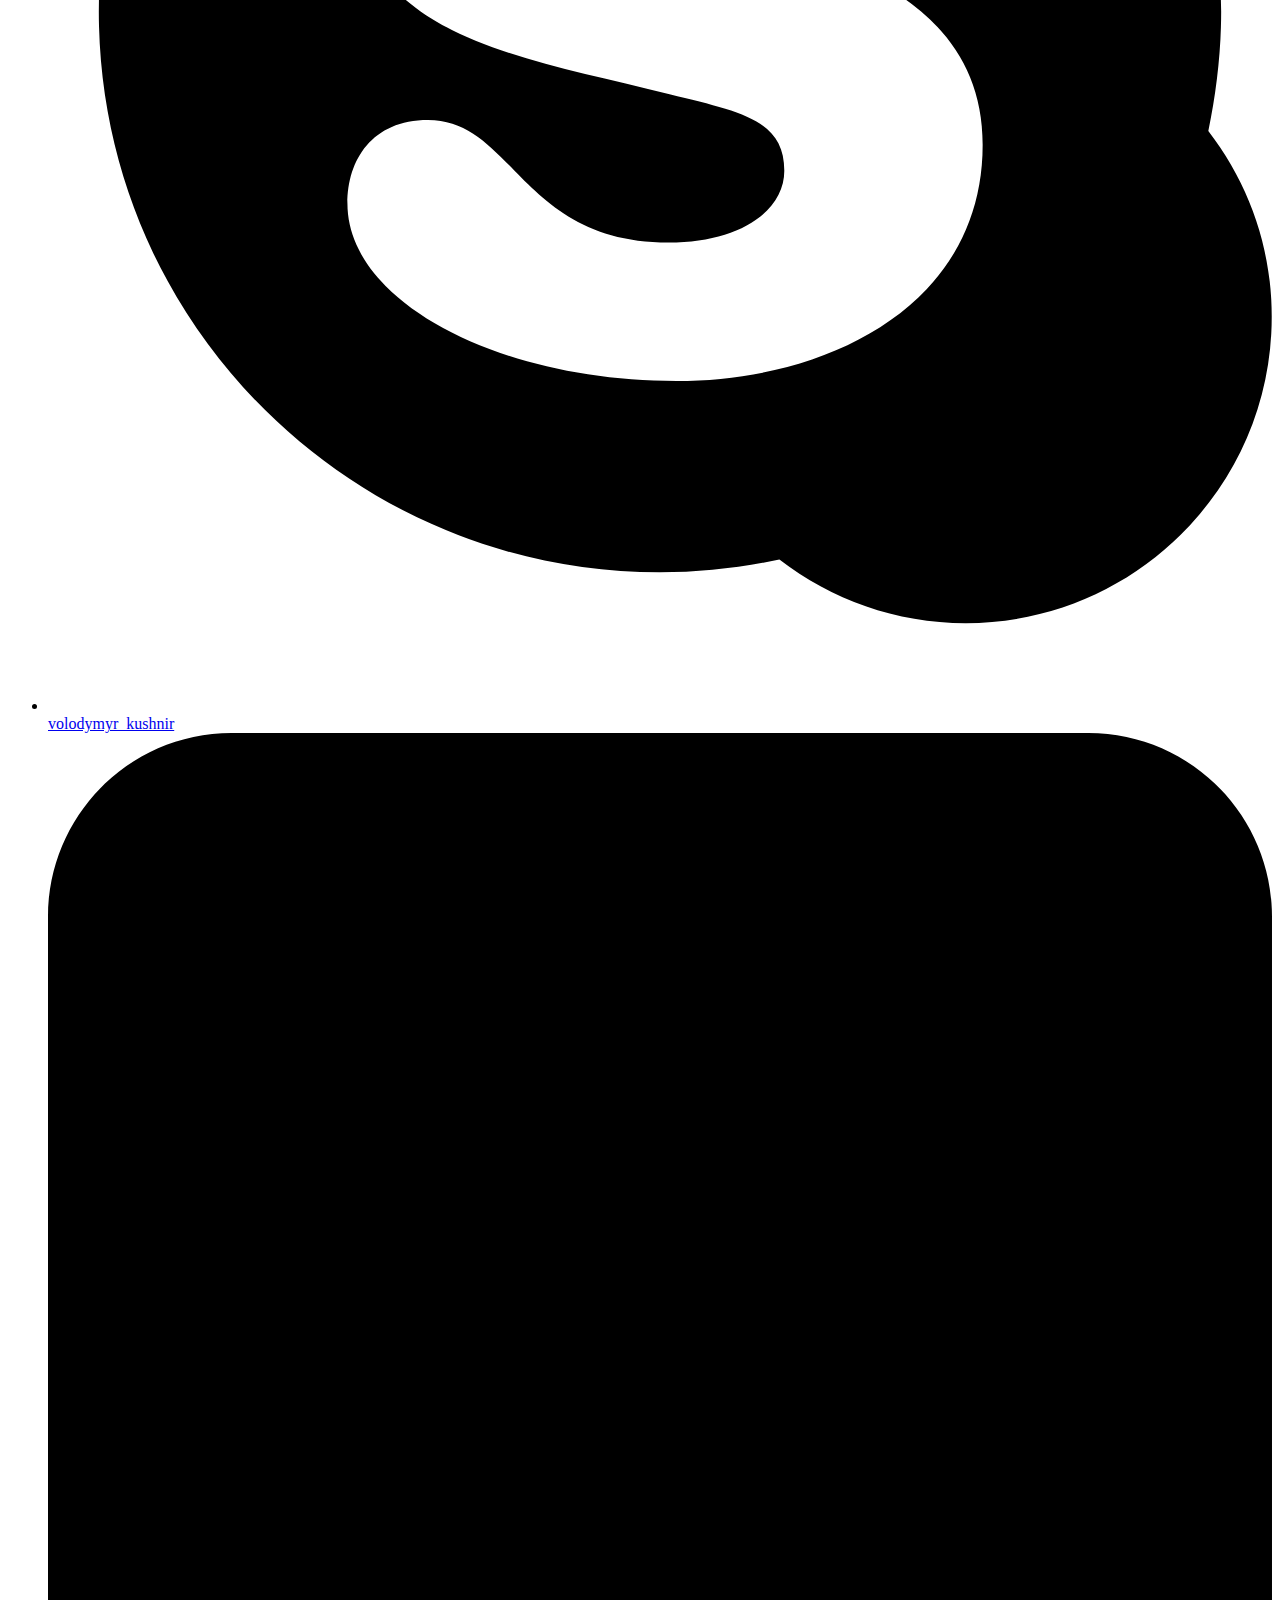
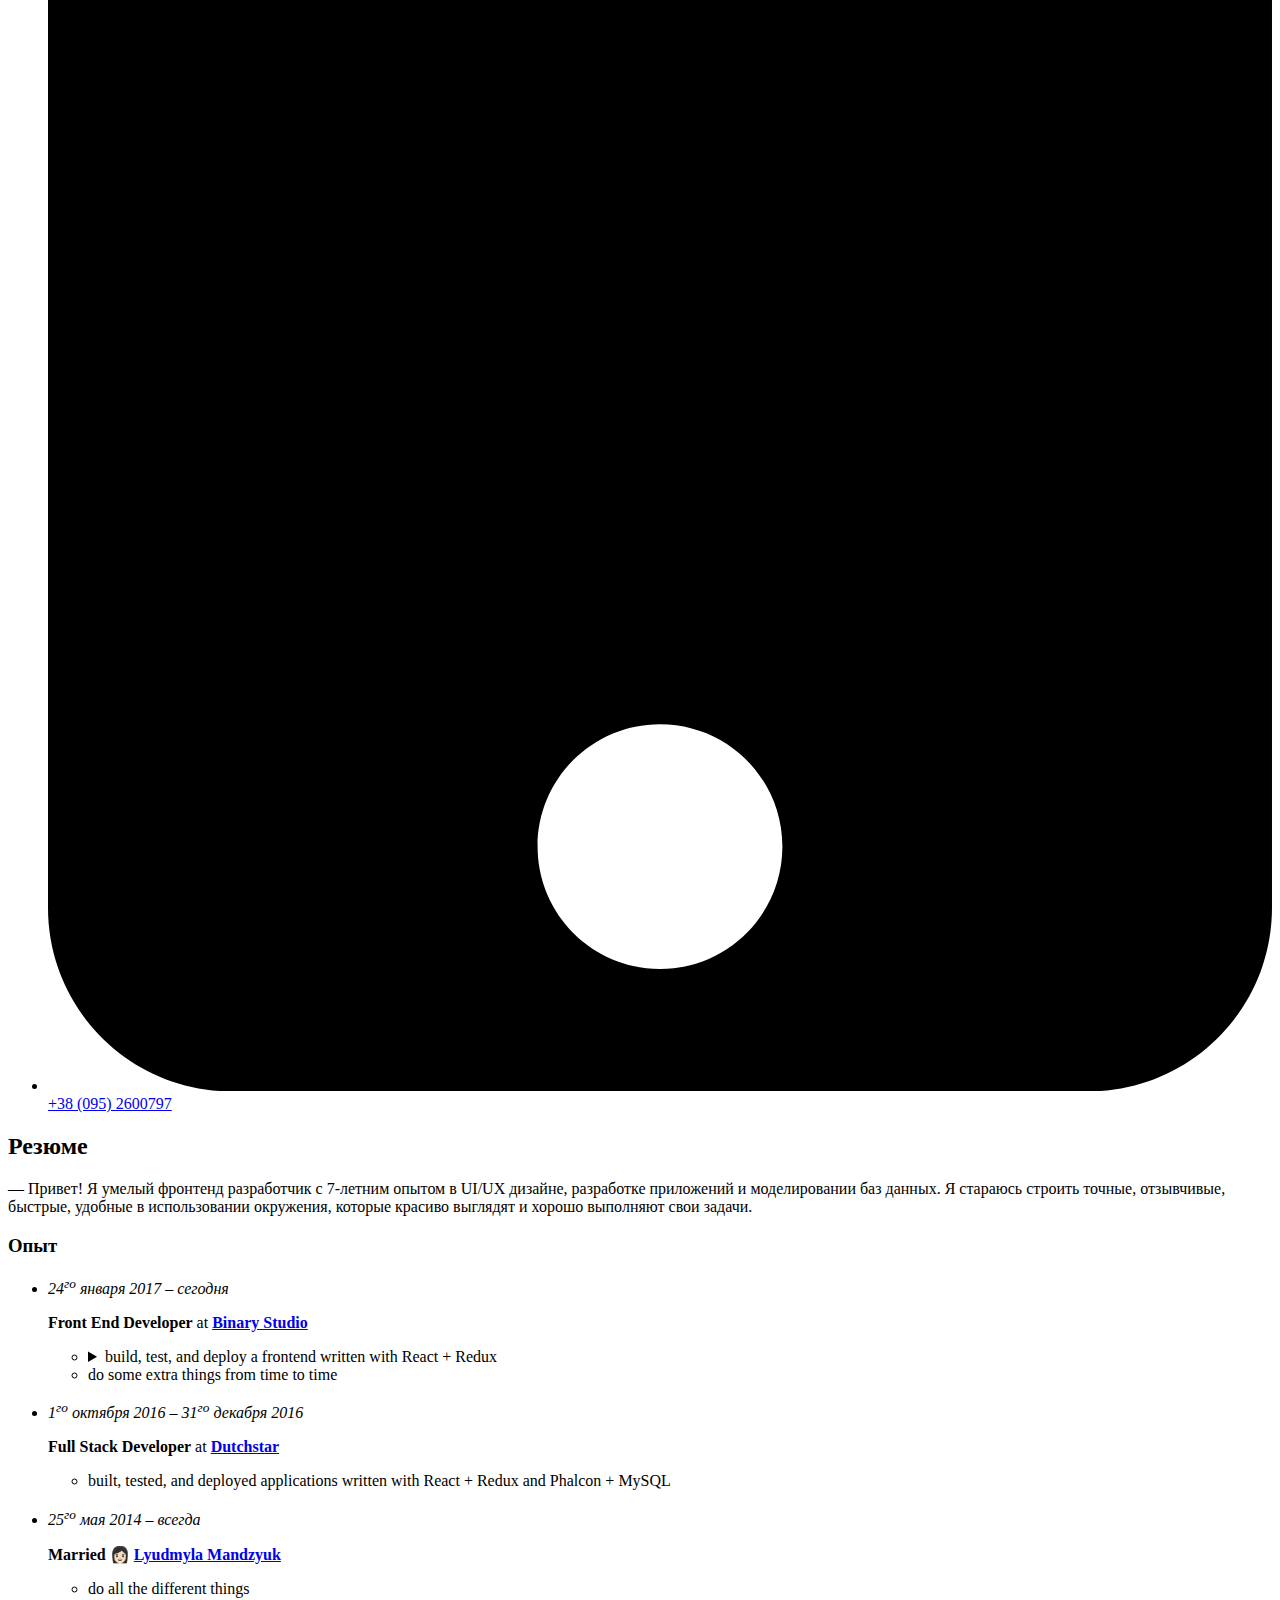
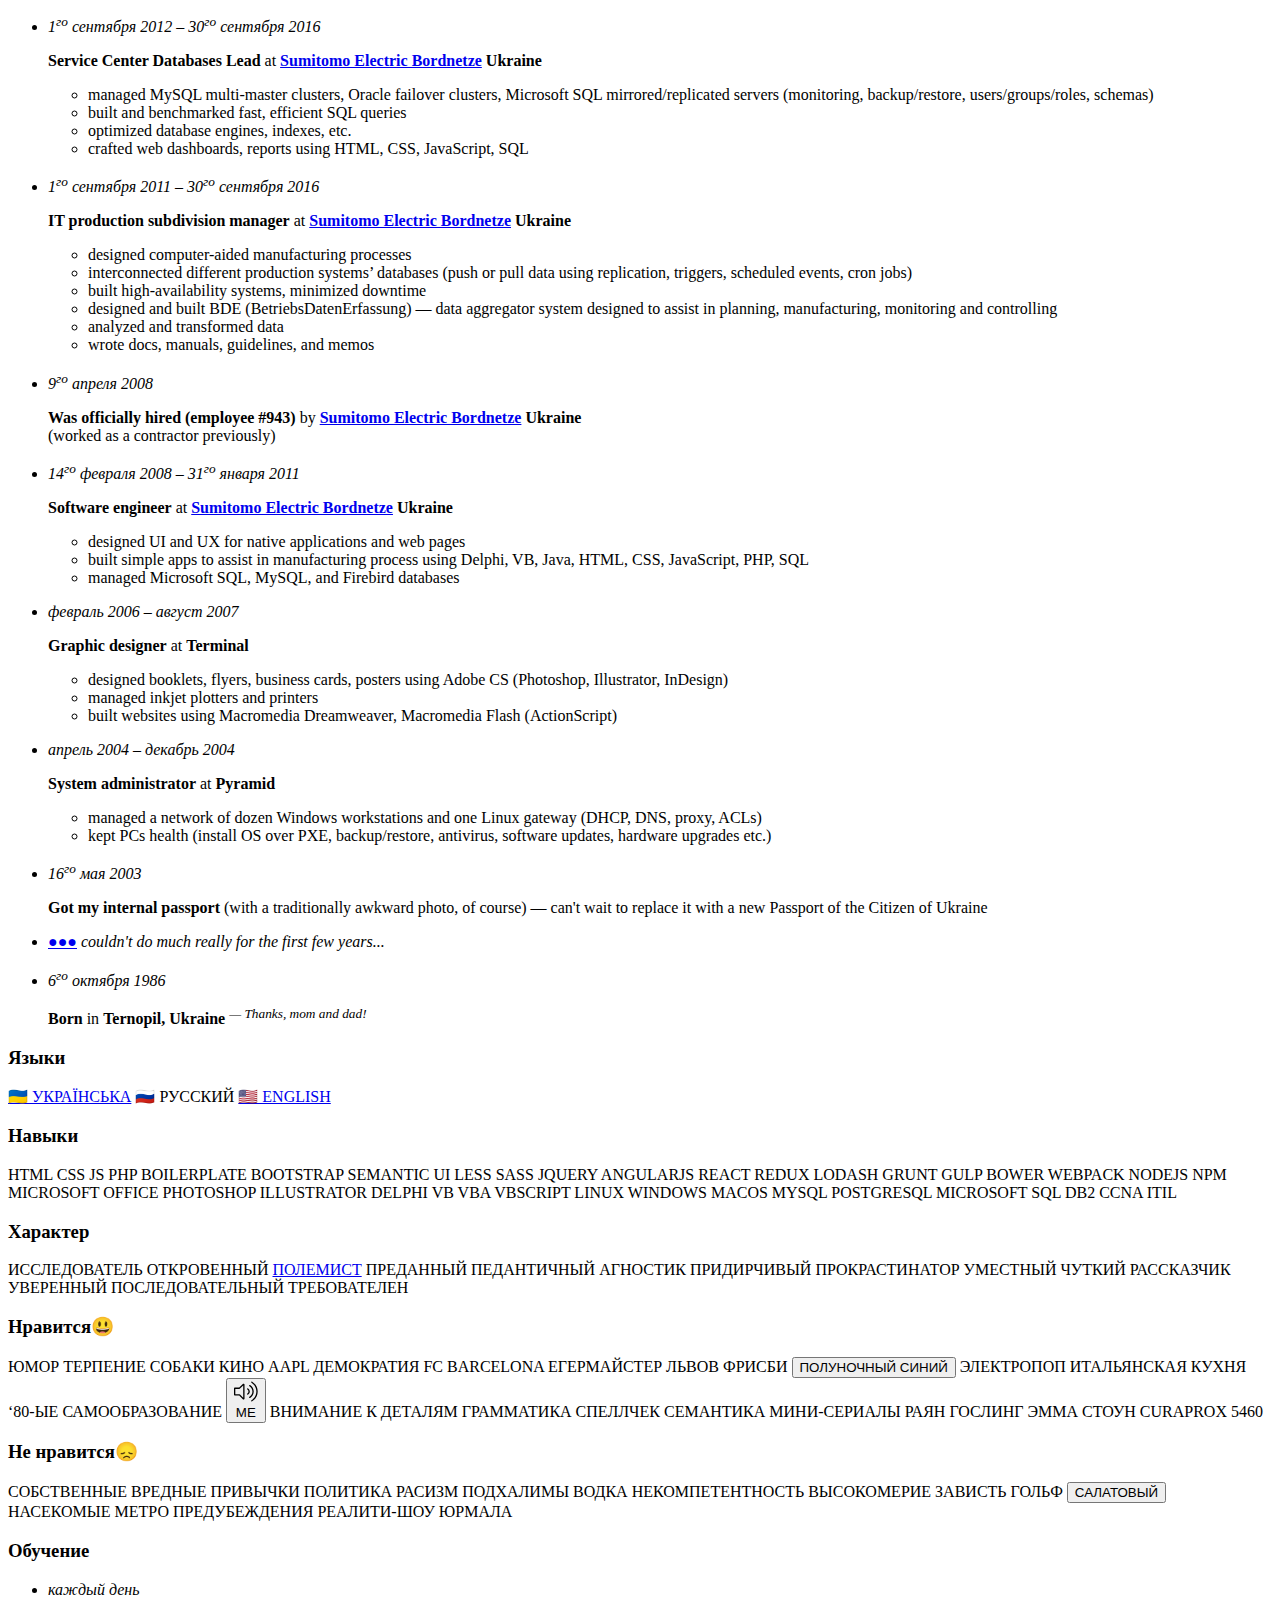
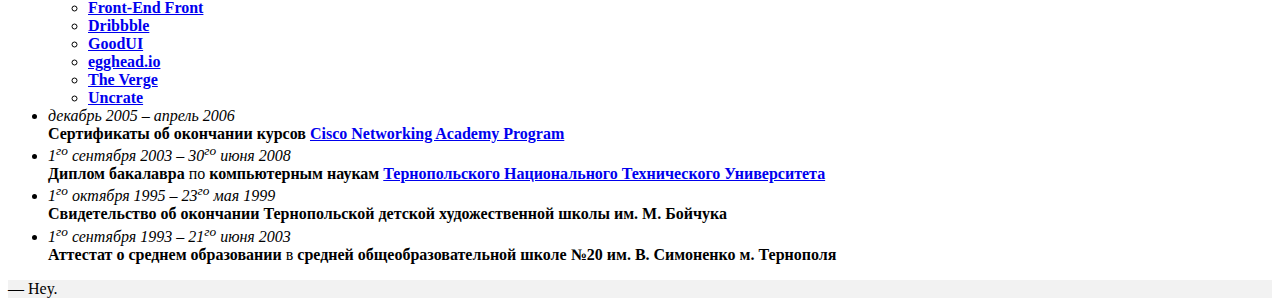
==== commit c5d50a01: "Translate even more to Russian (fixes #19)" ====
--- a/ru-ru/index.html
+++ b/ru-ru/index.html
@@ -1,7 +1,7 @@
 <!doctype html>
 <html lang="ru">
 <head>
-	<title>VK &mdash; Résumé • 0.0.10</title>
+	<title>VK &mdash; Résumé • 0.0.11</title>
 	<meta charset="utf-8">
 	<meta http-equiv="x-ua-compatible" content="ie=edge">
 	<meta name="viewport" content="width=device-width, initial-scale=1">
@@ -16,119 +16,25 @@
 	<link rel="me" href="mailto:volodymyr.kushnir@me.com">
 	<link rel="me" href="skype:volodymyr_kushnir">
 	<link rel="me" href="tel:+380952600797">
-	<meta property="og:url" content="http://volodymyrkushnir.com/" />
-	<meta property="og:type" content="website" />
-	<meta property="og:title" content="Résumé" />
-	<meta property="og:description" content="&mdash; Hello! I’m skilled frontend developer with 7 years of experience in UI/UX design, application development, and database modeling. I strive to craft precise, responsive, fast, easy-to-use environments with both strong purpose and great looks." />
-	<meta property="og:image" content="http://volodymyrkushnir.com/images/avatar.gif" />
+	<meta property="og:url" content="http://volodymyrkushnir.com/">
+	<meta property="og:type" content="website">
+	<meta property="og:title" content="Résumé">
+	<meta property="og:description" content="&mdash; Hello! I’m skilled frontend developer with 7 years of experience in UI/UX design, application development, and database modeling. I strive to craft precise, responsive, fast, easy-to-use environments with both strong purpose and great looks.">
+	<meta property="og:image" content="http://volodymyrkushnir.com/images/avatar.gif">
 	<meta property="og:locale" content="en_US">
-	<link rel="stylesheet" href="https://cdnjs.cloudflare.com/ajax/libs/semantic-ui/2.2.13/semantic.min.css">
 	<link rel="stylesheet" href="https://fonts.googleapis.com/css?family=Open+Sans:300,300i,400,400i,600,600i,700,700i,800,800i&subset=latin-ext">
-	<style>
-		::selection {	background: yellow; }
-		::-moz-selection {	background: yellow; }
-		body { font-weight: 300; font-family: 'Open Sans'; }
-		strong { font-weight: 600; }
-		h1, h2, h3 { text-transform: uppercase; }
-		h1 { font-weight: 900; font-size: 1.5em; font-family: 'Open Sans'; }
-		h2 { font-weight: 900; font-size: 3em; font-family: 'Open Sans'; letter-spacing: 0.25em; margin: 0; }
-		h2 + p { font-size: 1.5em; }
-		h3 { font-weight: 700; font-size: 1.33em; font-family: 'Open Sans'; letter-spacing: 0.16em; }
-		a, a:hover { color: blue; }
-		a[rel="external"]:not(.label) { position: relative; white-space: nowrap; -webkit-transition: color 0.2s; transition: color 0.2s; }
-		a[rel="external"]:not(.label):before { position: absolute; top: auto; bottom: 0; left: 0; width: 100%; height: 1px; content: ''; background-color: blue; -webkit-transition: all 0.2s; transition: all 0.2s; -webkit-backface-visibility: hidden; backface-visibility: hidden; -webkit-transform: scaleX(0); transform: scaleX(0); }
-		a[rel="external"]:not(.label):hover:before { background-color: blue; -webkit-transform: scaleX(1); transform: scaleX(1); }
-		.ui.bulleted.list .list > .item:before, .ui.bulleted.list > .item:before, ul.ui.list li:before { content: '\25cf'; margin-left: -1rem; }
-		.ui.horizontal.bulleted.list > .item, ul.ui.horizontal.bulleted.list li { margin-left: 1.5rem; }
-		.ui.fitted.fat.divider { border-top: 0.25em solid rgba(10, 10, 10, 1); width: 33%; }
-		.ui.labels > .label { font-weight: 600; }
-		.ui.labels.fitted > .label { display: block; float: left; }
-		
-		@media only screen and (max-width: 767px) {
-			.ui.container { margin: 0 !important; }
-			#desktop { margin: 0; }
-			#a4 { padding: 0; }
-		}
-		@media only screen and (min-width: 768px) and (max-width: 991px) {
-			#desktop { margin: calc((100% - 723px) / 2) 0; }
-    }		
-		@media only screen and (min-width: 992px) and (max-width: 1199px) {
-			#desktop { margin: calc((100% - 933px) / 2) 0; }
-		}		
-		@media only screen and (min-width: 1200px) {
-			#desktop { margin: calc((100% - 1127px) / 2) 0; }
-		}
-		
-		#a4 { border-radius: 0; border: none; box-shadow: 0 10px 100px 0 rgba(34,36,38,.1); transition: all 0.2s linear; }
-		#a4:hover { box-shadow: 0 10px 100px 0 rgba(34,36,38,.3); }
-		#frame { position: absolute; left: -1em; top: -1em; right: -1em; bottom: -1em; transition: border-color 0.2s ease-in-out; border-width: 1em; border-style: solid; }
-		#frame.midnightblue { border-color: midnightblue; }
-		#frame.chartreuse { border-color: chartreuse; }
-		#avatar { max-width: 15em; width: 100%; }
-		#name { margin-bottom: 0; }
-		#contacts { list-style: none outside none; padding: 0; margin: 0; white-space: nowrap; font-weight: 400; }
-		#contacts li { margin-bottom: 0.25em; margin-right: 1em; float: left; }
-		#contacts li a .icon { height: 16px; width: 16px; vertical-align: middle; }
-		#contacts li a.facebook { color: #3b5998; }
-		#contacts li a.facebook .icon { fill: #3b5998; }
-		#contacts li a.github { color: black; }
-		#contacts li a.github .icon { fill: black; }
-		#contacts li a.mail { color: black; }
-		#contacts li a.mail .icon { fill: black; }
-		#contacts li a.skype { color: #00aff0; }
-		#contacts li a.skype .icon { fill: #00aff0; }
-		#contacts li a.phone { color: black; }
-		#contacts li a.phone .icon { fill: black; }
-		
-		@media only screen and (max-width: 767px) {
-			#frame { opacity: 0; }
-			#name { text-align: center; }
-			#contacts { text-align: center; }
-		}
-		@media only screen and (max-width: 1199px) {
-			#name { margin-bottom: 1em; }
-			#contacts li { float: none; }
-		}
-		
-		.timeline > ul { list-style: none outside none; padding: 0; }
-		.timeline > ul > li > ul { list-style: disc outside none; padding-left: 1.5em; }
-		.timeline > ul > li { margin-top: 1.125em; }
-		.timeline > ul > li > p { margin: 0; }
-		.tags { font-weight: 400; font-family: 'Open Sans'; }
-		.tags p { font-size: 0.88em; }
-		.language { color: inherit; white-space: nowrap; position: relative; }
-		a.language { font-weight: 600; }
-		.color { cursor: pointer; white-space: nowrap; position: relative; }
-		.color:before { content: ''; display: inline-block; border-radius: 100%; margin: 0.27em; height: 0.88em; width: 0.88em; vertical-align: top; position: relative; }
-		.color:after {  content: ''; display: block; position: absolute; left: 0; top: 0; height: 140%; width: 140%; transform: translate(-10%, -10%); transform-origin: center center; }
-		.color.midnightblue:before { background-color: midnightblue; }
-		.color.chartreuse:before { background-color: chartreuse; }
-		
-		#meh { cursor: pointer; }
-		#meh .icon { height: 16px; width: 16px; vertical-align: text-top; }
-		
-		#daily { overflow: auto; padding: 0; }
-		#daily li { display: block; float: left; }
-		#daily li:not(:last-child):after { content: '\25cf'; margin: 0 0.25rem; }
-		
-		#grown-up { background: #c3c3c3; color: white; padding: 0em 0.2em; border-radius: 3px; display: block; height: 1em; line-height: 0.9em; transition: all 0.2s ease-in-out; float: left; margin: 0.3em 0.5em 0 0; overflow: hidden; }
-		#grown-up:hover { background: #b5b5b5; }
-		#grown-up:active { background: #a0a0a0; }
-		
-		#childhood { display: none; position: relative; height: 100%; width: 100%; }
-		#childhood > div { padding: 1em; height: 100%; width: 100%; overflow: auto; -webkit-overflow-scrolling: touch; white-space: nowrap; }
-		#childhood img { width: auto; height: 100%; display: inline-block; vertical-align: top; }
-		#childhood:target { display: block; }
-		#childhood:target ~ .ui.container { display: none; }
-			.close { position: absolute; z-index: 1; top: 2em; left: 2em; display: inline-block; width: 4em; height: 4em; overflow: hidden; }
-			.close:before, .close:after { content: ''; position: absolute; width: 100%; top: 50%; left: 0; margin-top: -1px; background: white; height: 1px; }
-			.close:before { -webkit-transform: rotate(45deg); -moz-transform: rotate(45deg); -ms-transform: rotate(45deg); -o-transform: rotate(45deg); transform: rotate(45deg); }
-			.close:after { -webkit-transform: rotate(-45deg); -moz-transform: rotate(-45deg); -ms-transform: rotate(-45deg); -o-transform: rotate(-45deg); transform: rotate(-45deg); }
-	</style>
+	<link rel="stylesheet" href="https://cdnjs.cloudflare.com/ajax/libs/semantic-ui/2.3.0/components/reset.min.css">
+	<link rel="stylesheet" href="https://cdnjs.cloudflare.com/ajax/libs/semantic-ui/2.3.0/components/header.min.css">
+	<link rel="stylesheet" href="https://cdnjs.cloudflare.com/ajax/libs/semantic-ui/2.3.0/components/container.min.css">
+	<link rel="stylesheet" href="https://cdnjs.cloudflare.com/ajax/libs/semantic-ui/2.3.0/components/segment.min.css">
+	<link rel="stylesheet" href="https://cdnjs.cloudflare.com/ajax/libs/semantic-ui/2.3.0/components/grid.min.css">
+	<link rel="stylesheet" href="https://cdnjs.cloudflare.com/ajax/libs/semantic-ui/2.3.0/components/divider.min.css">
+	<link rel="stylesheet" href="https://cdnjs.cloudflare.com/ajax/libs/semantic-ui/2.3.0/components/label.min.css">
+	<link rel="stylesheet" href="./assets/stylesheets/base.css">
 </head>
 <body>
 	<div id="childhood">
-		<a href="#grown-up" title="Hide childhood photos" class="close"></a>
+		<a href="#grown-up" title="Hide childhood photos" class="close">Close</a>
 		<div id="pics">
 			<img src="./assets/photos/467536_170309526420601_636909857_o.jpg" alt="Me as a baby" />
 			<img src="./assets/photos/323856_148624698589084_1191150964_o.jpg" alt="Me with a guitar" />
@@ -218,30 +124,28 @@
 									<p><strong>Front End Developer</strong> at <strong><a href="https://binary-studio.com/" rel="external">Binary Studio</a></strong></p>
 									<ul>
 										<li>
-											<details>
-												<summary style="outline: none; cursor: pointer;">build, test, and deploy a frontend written with React + Redux</summary>
-												<div style="overflow: auto; padding: 0.5em 0 0;">
-													<div class="ui small labels fitted">
-														<a rel="external" class="ui label" href="https://github.com/facebookincubator/create-react-app">create-react-app</a>
-														<a rel="external" class="ui label" href="https://github.com/mzabriskie/axios">axios</a>
-														<a rel="external" class="ui label" href="https://github.com/JedWatson/classnames">classnames</a>
-														<a rel="external" class="ui label" href="https://github.com/lodash/lodash">lodash</a>
-														<a rel="external" class="ui label" href="https://github.com/moment/moment">moment</a>
-														<a rel="external" class="ui label" href="https://github.com/paularmstrong/normalizr">normalizr</a>
-														<a rel="external" class="ui label" href="https://github.com/sindresorhus/query-string">query-string</a>
-														<a rel="external" class="ui label" href="https://github.com/facebook/react">react</a>
-														<a rel="external" class="ui label" href="https://github.com/yahoo/react-intl">react-intl</a>
-														<a rel="external" class="ui label" href="https://github.com/reactjs/react-redux">react-redux</a>
-														<a rel="external" class="ui label" href="https://github.com/ReactTraining/react-router">react-router</a>
-														<a rel="external" class="ui label" href="https://github.com/reactjs/redux">redux</a>
-														<a rel="external" class="ui label" href="https://github.com/erikras/redux-form">redux-form</a>
-														<a rel="external" class="ui label" href="https://github.com/evgenyrodionov/redux-logger">redux-logger</a>
-														<a rel="external" class="ui label" href="https://github.com/redux-saga/redux-saga">redux-saga</a>
-														<a rel="external" class="ui label" href="https://github.com/gaearon/redux-thunk">redux-thunk</a>
-														<a rel="external" class="ui label" href="https://github.com/Semantic-Org/Semantic-UI-React">semantic-ui-react</a>
-														<a rel="external" class="ui label" href="https://github.com/sass/node-sass">node-sass</a>
-														<a rel="external" class="ui label" href="https://github.com/prettier/prettier">prettier</a>
-													</div>
+											<details class="packages">
+												<summary>build, test, and deploy a frontend written with React + Redux</summary>
+												<div class="ui small labels fitted">
+													<a rel="external" class="ui label" href="https://github.com/facebookincubator/create-react-app">create-react-app</a>
+													<a rel="external" class="ui label" href="https://github.com/mzabriskie/axios">axios</a>
+													<a rel="external" class="ui label" href="https://github.com/JedWatson/classnames">classnames</a>
+													<a rel="external" class="ui label" href="https://github.com/lodash/lodash">lodash</a>
+													<a rel="external" class="ui label" href="https://github.com/moment/moment">moment</a>
+													<a rel="external" class="ui label" href="https://github.com/paularmstrong/normalizr">normalizr</a>
+													<a rel="external" class="ui label" href="https://github.com/sindresorhus/query-string">query-string</a>
+													<a rel="external" class="ui label" href="https://github.com/facebook/react">react</a>
+													<a rel="external" class="ui label" href="https://github.com/yahoo/react-intl">react-intl</a>
+													<a rel="external" class="ui label" href="https://github.com/reactjs/react-redux">react-redux</a>
+													<a rel="external" class="ui label" href="https://github.com/ReactTraining/react-router">react-router</a>
+													<a rel="external" class="ui label" href="https://github.com/reactjs/redux">redux</a>
+													<a rel="external" class="ui label" href="https://github.com/erikras/redux-form">redux-form</a>
+													<a rel="external" class="ui label" href="https://github.com/evgenyrodionov/redux-logger">redux-logger</a>
+													<a rel="external" class="ui label" href="https://github.com/redux-saga/redux-saga">redux-saga</a>
+													<a rel="external" class="ui label" href="https://github.com/gaearon/redux-thunk">redux-thunk</a>
+													<a rel="external" class="ui label" href="https://github.com/Semantic-Org/Semantic-UI-React">semantic-ui-react</a>
+													<a rel="external" class="ui label" href="https://github.com/sass/node-sass">node-sass</a>
+													<a rel="external" class="ui label" href="https://github.com/prettier/prettier">prettier</a>
 												</div>
 											</details>
 										</li>
@@ -339,19 +243,19 @@
 						</div>
 						<div class="ui basic vertical segment tags">
 							<h3>Характер</h3>
-							<p>EXPLORER STRAIGHTFORWARD <a href="https://www.16personalities.com/entp-personality" rel="external">DEBATER</a> DEVOTED PEDANTIC AGNOSTIC CONTENTIOUS PROCRASTINATOR RELEVANT EMPATHETIC STORYTELLER CONFIDENT CONSISTENT CHALLENGING</p>
+							<p>ИССЛЕДОВАТЕЛЬ ОТКРОВЕННЫЙ <a href="https://www.16personalities.com/ru/lichnost-entp" rel="external">ПОЛЕМИСТ</a> ПРЕДАННЫЙ ПЕДАНТИЧНЫЙ АГНОСТИК ПРИДИРЧИВЫЙ ПРОКРАСТИНАТОР УМЕСТНЫЙ ЧУТКИЙ РАССКАЗЧИК УВЕРЕННЫЙ ПОСЛЕДОВАТЕЛЬНЫЙ ТРЕБОВАТЕЛЕН</p>
 						</div>
 						<div class="ui basic vertical segment tags">
 							<h3>Нравится&#x1f603;</h3>
-							<p>HUMOUR PATIENCE DOGS MOVIES AAPL ​DEMOCRACY FC BARCELONA JÄGERMEISTER L’VIV FRISBEE <span class="color midnightblue">MIDNIGHT BLUE</span> ELECTROPOP CUCINA ITALIANA ‘80S SELF-EDUCATION <span id="meh"><svg class="icon" xmlns="http://www.w3.org/2000/svg" viewBox="0 0 576 512"><path d="M576 256c0 100.586-53.229 189.576-134.123 239.04-7.532 4.606-17.385 2.241-21.997-5.304-4.609-7.539-2.235-17.388 5.304-21.997C496.549 424.101 544 345.467 544 256c0-89.468-47.452-168.101-118.816-211.739-7.539-4.609-9.913-14.458-5.304-21.997 4.608-7.539 14.456-9.914 21.997-5.304C522.77 66.424 576 155.413 576 256zm-96 0c0-66.099-34.976-124.572-88.133-157.079-7.538-4.611-17.388-2.235-21.997 5.302-4.61 7.539-2.236 17.388 5.302 21.998C418.902 152.963 448 201.134 448 256c0 54.872-29.103 103.04-72.828 129.779-7.538 4.61-9.912 14.459-5.302 21.998 4.611 7.541 14.462 9.911 21.997 5.302C445.024 380.572 480 322.099 480 256zm-138.14-75.117c-7.538-4.615-17.388-2.239-21.998 5.297-4.612 7.537-2.241 17.387 5.297 21.998C341.966 218.462 352 236.34 352 256s-10.034 37.538-26.841 47.822c-7.538 4.611-9.909 14.461-5.297 21.998 4.611 7.538 14.463 9.909 21.998 5.297C368.247 314.972 384 286.891 384 256s-15.753-58.972-42.14-75.117zM256 88.017v335.964c0 21.436-25.942 31.999-40.971 16.971L126.059 352H24c-13.255 0-24-10.745-24-24V184c0-13.255 10.745-24 24-24h102.059l88.971-88.954C230.037 56.038 256 66.551 256 88.017zm-32 19.311l-77.659 77.644A24.001 24.001 0 0 1 129.372 192H32v128h97.372a24.001 24.001 0 0 1 16.969 7.028L224 404.67V107.328z"/></svg> MEH
+							<p>ЮМОР ТЕРПЕНИЕ СОБАКИ КИНО AAPL ​ДЕМОКРАТИЯ FC BARCELONA ЕГЕРМАЙСТЕР ЛЬВОВ ФРИСБИ <button class="color midnightblue">ПОЛУНОЧНЫЙ СИНИЙ</button> ЭЛЕКТРОПОП ИТАЛЬЯНСКАЯ КУХНЯ ‘80-ЫЕ САМООБРАЗОВАНИЕ <button id="meh"><svg class="icon" xmlns="http://www.w3.org/2000/svg" viewBox="0 0 576 512"><path d="M576 256c0 100.586-53.229 189.576-134.123 239.04-7.532 4.606-17.385 2.241-21.997-5.304-4.609-7.539-2.235-17.388 5.304-21.997C496.549 424.101 544 345.467 544 256c0-89.468-47.452-168.101-118.816-211.739-7.539-4.609-9.913-14.458-5.304-21.997 4.608-7.539 14.456-9.914 21.997-5.304C522.77 66.424 576 155.413 576 256zm-96 0c0-66.099-34.976-124.572-88.133-157.079-7.538-4.611-17.388-2.235-21.997 5.302-4.61 7.539-2.236 17.388 5.302 21.998C418.902 152.963 448 201.134 448 256c0 54.872-29.103 103.04-72.828 129.779-7.538 4.61-9.912 14.459-5.302 21.998 4.611 7.541 14.462 9.911 21.997 5.302C445.024 380.572 480 322.099 480 256zm-138.14-75.117c-7.538-4.615-17.388-2.239-21.998 5.297-4.612 7.537-2.241 17.387 5.297 21.998C341.966 218.462 352 236.34 352 256s-10.034 37.538-26.841 47.822c-7.538 4.611-9.909 14.461-5.297 21.998 4.611 7.538 14.463 9.909 21.998 5.297C368.247 314.972 384 286.891 384 256s-15.753-58.972-42.14-75.117zM256 88.017v335.964c0 21.436-25.942 31.999-40.971 16.971L126.059 352H24c-13.255 0-24-10.745-24-24V184c0-13.255 10.745-24 24-24h102.059l88.971-88.954C230.037 56.038 256 66.551 256 88.017zm-32 19.311l-77.659 77.644A24.001 24.001 0 0 1 129.372 192H32v128h97.372a24.001 24.001 0 0 1 16.969 7.028L224 404.67V107.328z"/></svg> МЕ
 								<audio>
 									<source src="./assets/sounds/meh.mp3" type="audio/mpeg">
 								</audio>
-							</span> ATTENTION TO DETAILS GRAMMAR SPELLCHECK SEMANTICS MINI-SERIES RYAN GOSLING EMMA STONE ​CURAPROX 5460</p>
+							</button> ВНИМАНИЕ К ДЕТАЛЯМ ГРАММАТИКА СПЕЛЛЧЕК СЕМАНТИКА МИНИ-СЕРИАЛЫ РАЯН ГОСЛИНГ ЭММА СТОУН ​CURAPROX 5460</p>
 						</div>
 						<div class="ui basic vertical segment tags">
 							<h3>Не нравится&#x1f61e;</h3>
-							<p>OWN BAD HABITS POLITICS RACISM ASS-KISSERS VODKA INCOMPETENCE ARROGANCE ENVY GOLF <span class="color chartreuse">CHARTREUSE</span> INSECTS METRO PREJUDICE REALITY-SHOWS JŪRMALA</p>
+							<p>СОБСТВЕННЫЕ ВРЕДНЫЕ ПРИВЫЧКИ ПОЛИТИКА РАСИЗМ ПОДХАЛИМЫ ВОДКА НЕКОМПЕТЕНТНОСТЬ ВЫСОКОМЕРИЕ ЗАВИСТЬ ГОЛЬФ <button class="color chartreuse">САЛАТОВЫЙ</button> НАСЕКОМЫЕ МЕТРО ПРЕДУБЕЖДЕНИЯ РЕАЛИТИ-ШОУ ЮРМАЛА</p>
 						</div>
 						<div class="ui basic vertical segment timeline">
 							<h3>Обучение</h3>
@@ -369,19 +273,19 @@
 								</li>
 								<li>
 									<div><em>декабрь 2005 &ndash; апрель 2006</em></div>
-									<div><strong>Certificates of CCNA Course Completion</strong> at <a href="https://www.netacad.com/" rel="external"><strong>Cisco Networking Academy Program</strong></a></div>
+									<div><strong>Сертификаты об окончании курсов</strong> <a href="https://www.netacad.com/" rel="external"><strong>Cisco Networking Academy Program</strong></a></div>
 								</li>
 								<li>
 									<div><em>1<sup>го</sup> сентября 2003 &ndash; 30<sup>го</sup> июня 2008</em></div>
-									<div><strong>Bachelor's degree</strong> in <strong>computer science</strong> at <a href="http://tntu.edu.ua//?p=en/home" rel="external"><strong>Ternopil National Technical University</strong></a></div>
+                  <div><strong>Диплом бакалавра</strong> по <strong>компьютерным наукам</strong> <a href="http://tntu.edu.ua//?p=en/home" rel="external"><strong>Тернопольского Национального Технического Университета</strong></a></div>
 								</li>
 								<li>
 									<div><em>1<sup>го</sup> октября 1995 &ndash; 23<sup>го</sup> мая 1999</em></div>
-									<div><strong>Certificate of graduation</strong> at <strong>Ternopil Art School for Children</strong></div>
+									<div><strong>Свидетельство об окончании</strong> <strong>Тернопольской детской художественной школы им. М. Бойчука</strong></div>
 								</li>
 								<li>
 									<div><em>1<sup>го</sup> сентября 1993 &ndash; 21<sup>го</sup> июня 2003</em></div>
-									<div><strong>Certificate of graduation</strong> at <strong>№20 Middle School of General Education</strong></div>
+                  <div><strong>Аттестат о среднем образовании</strong> в <strong>средней общеобразовательной школе №20 им. В. Симоненко м. Тернополя</strong></div>
 								</li>
 							</ul>
 						</div>
@@ -400,7 +304,7 @@
 		document.querySelector('.color.chartreuse').addEventListener('click', function() {
 			document.querySelector('#frame').className = 'chartreuse';
 		});
-    document.querySelector('#meh').addEventListener('click', function() {
+		document.querySelector('#meh').addEventListener('click', function() {
 			this.childNodes[2].play();
 		});
 	</script>
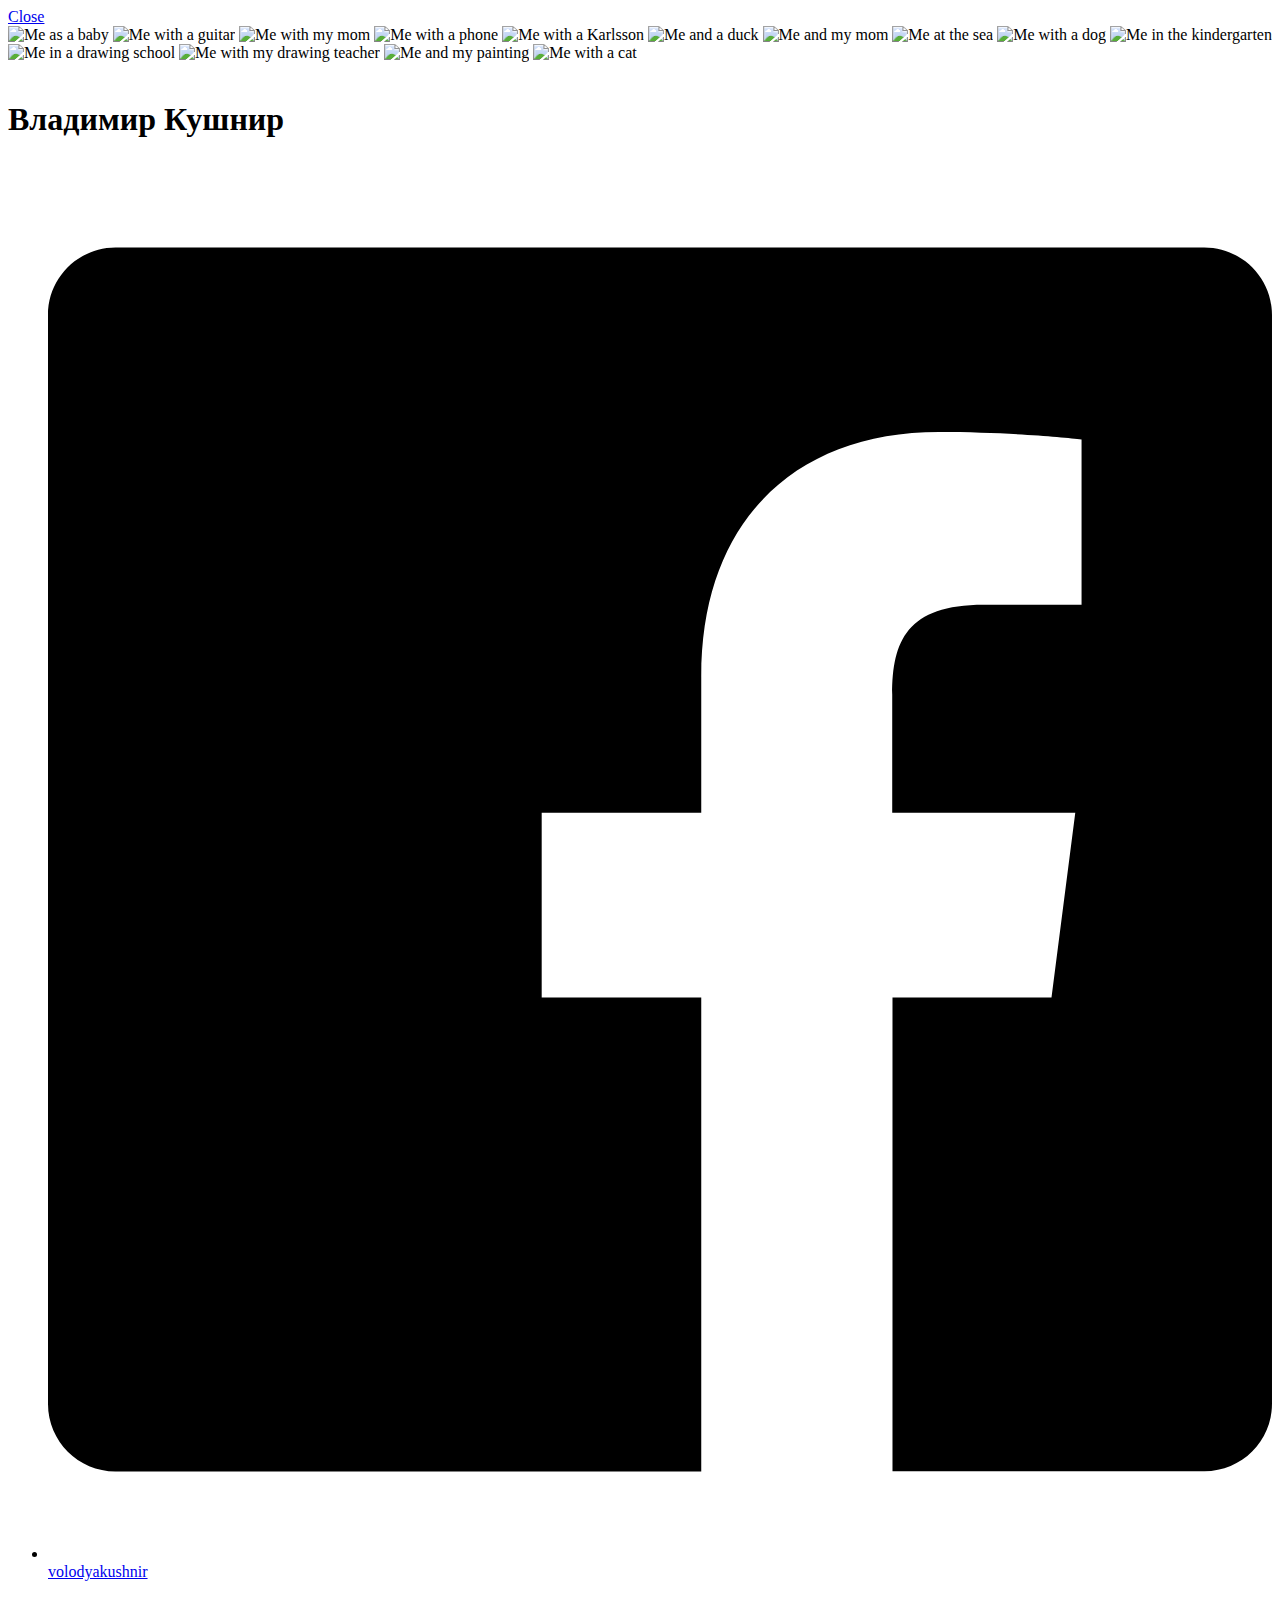
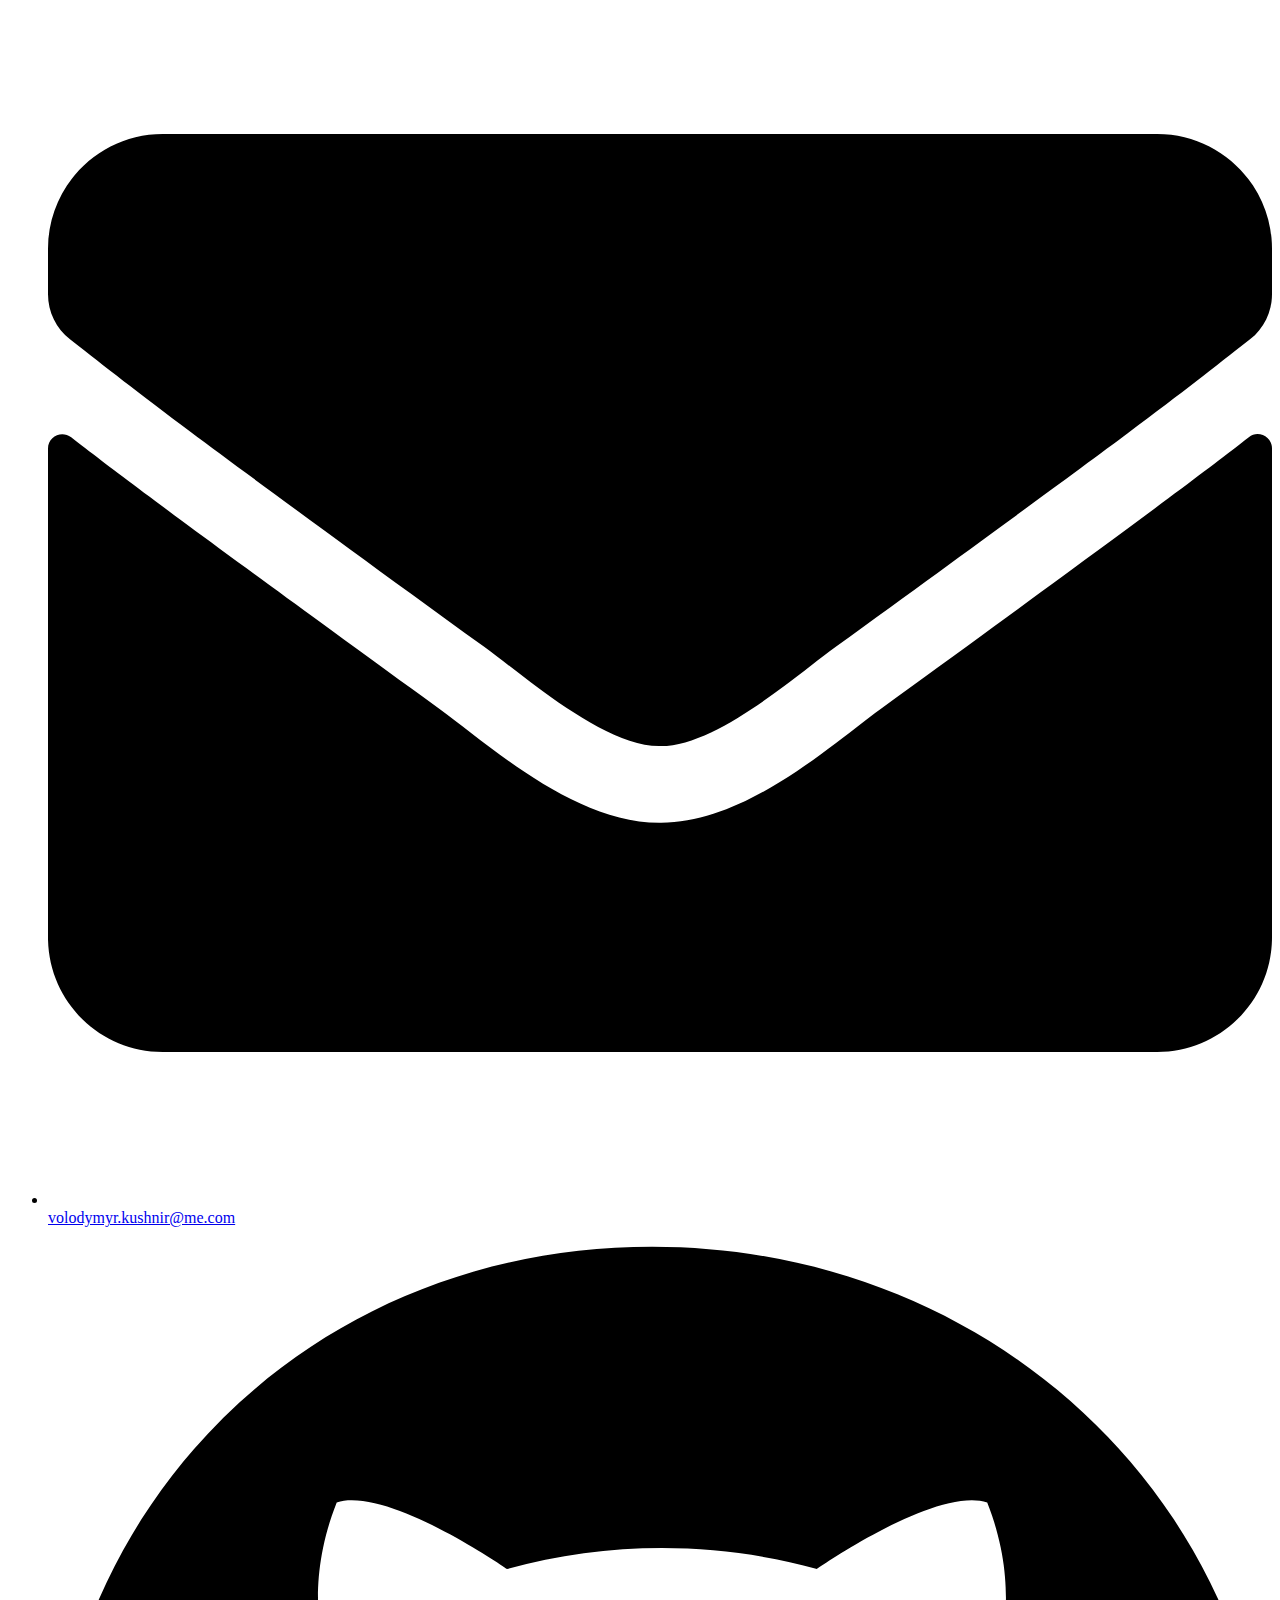
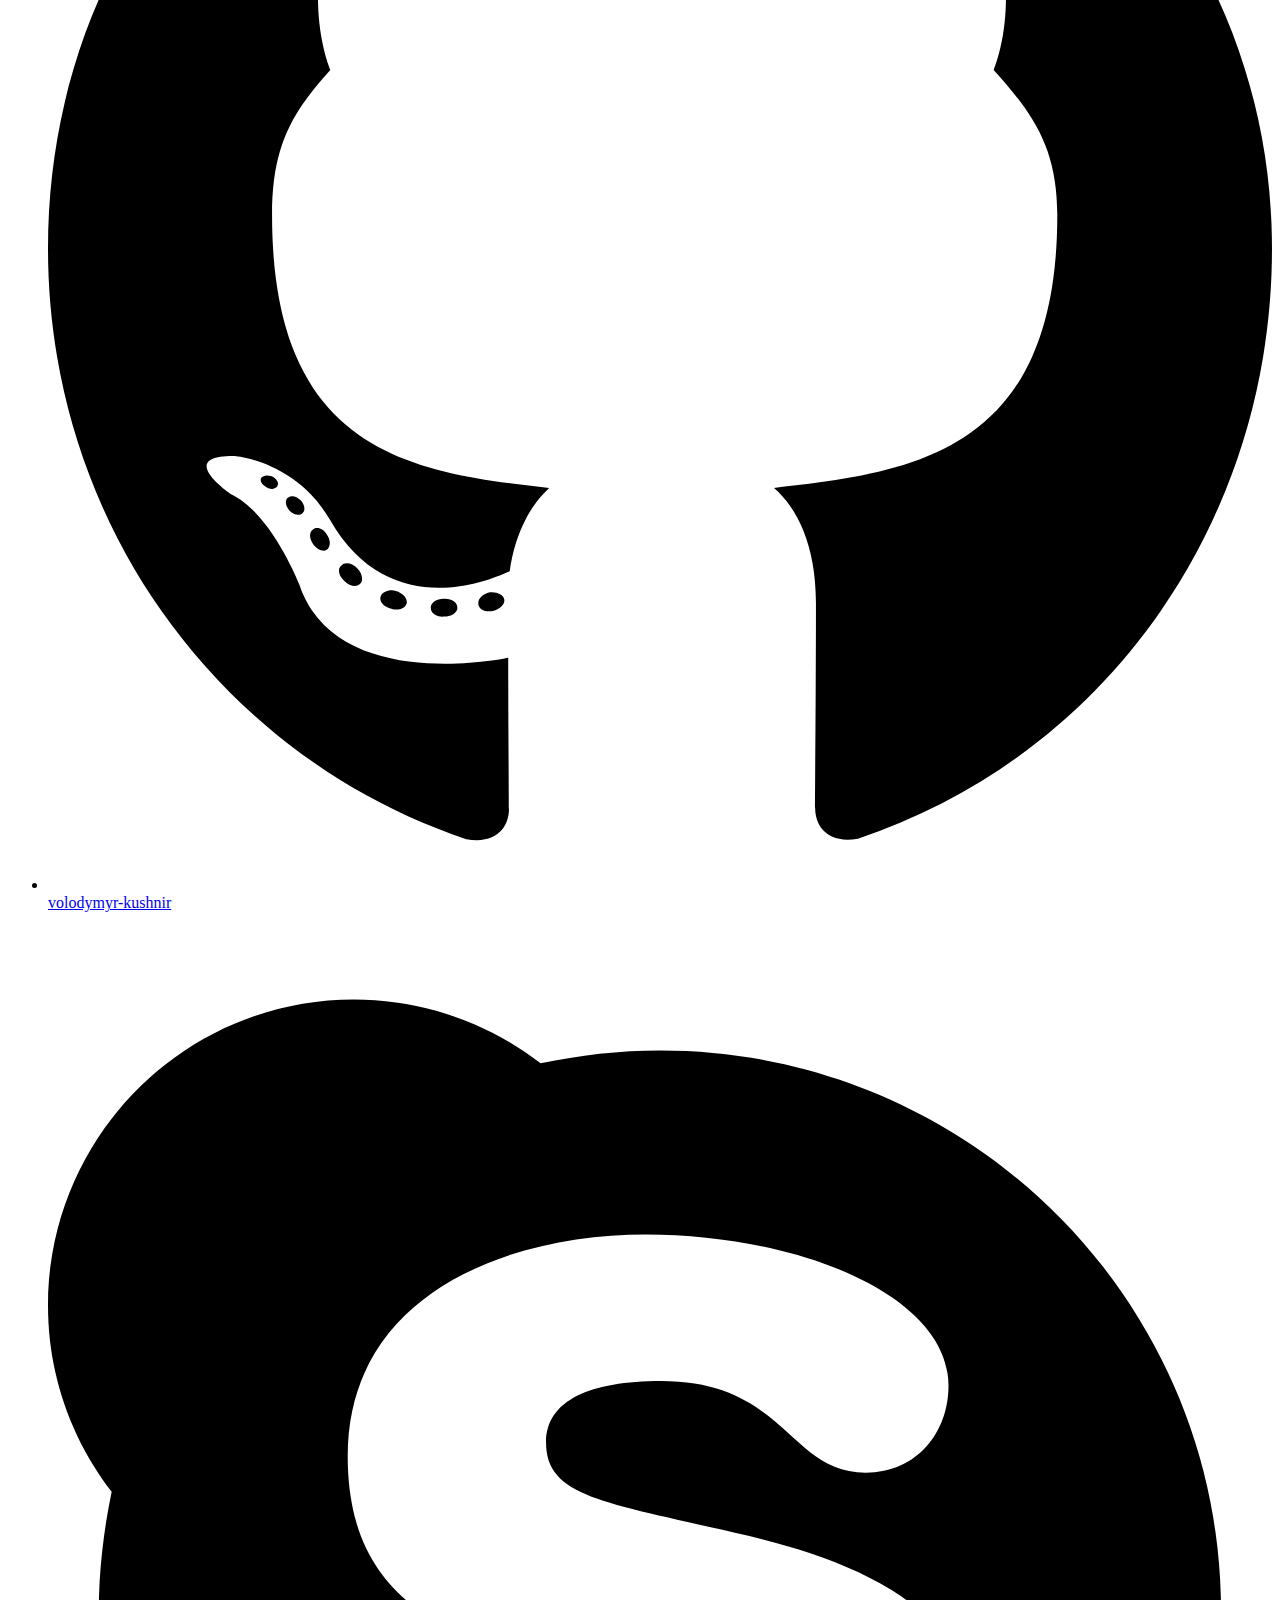
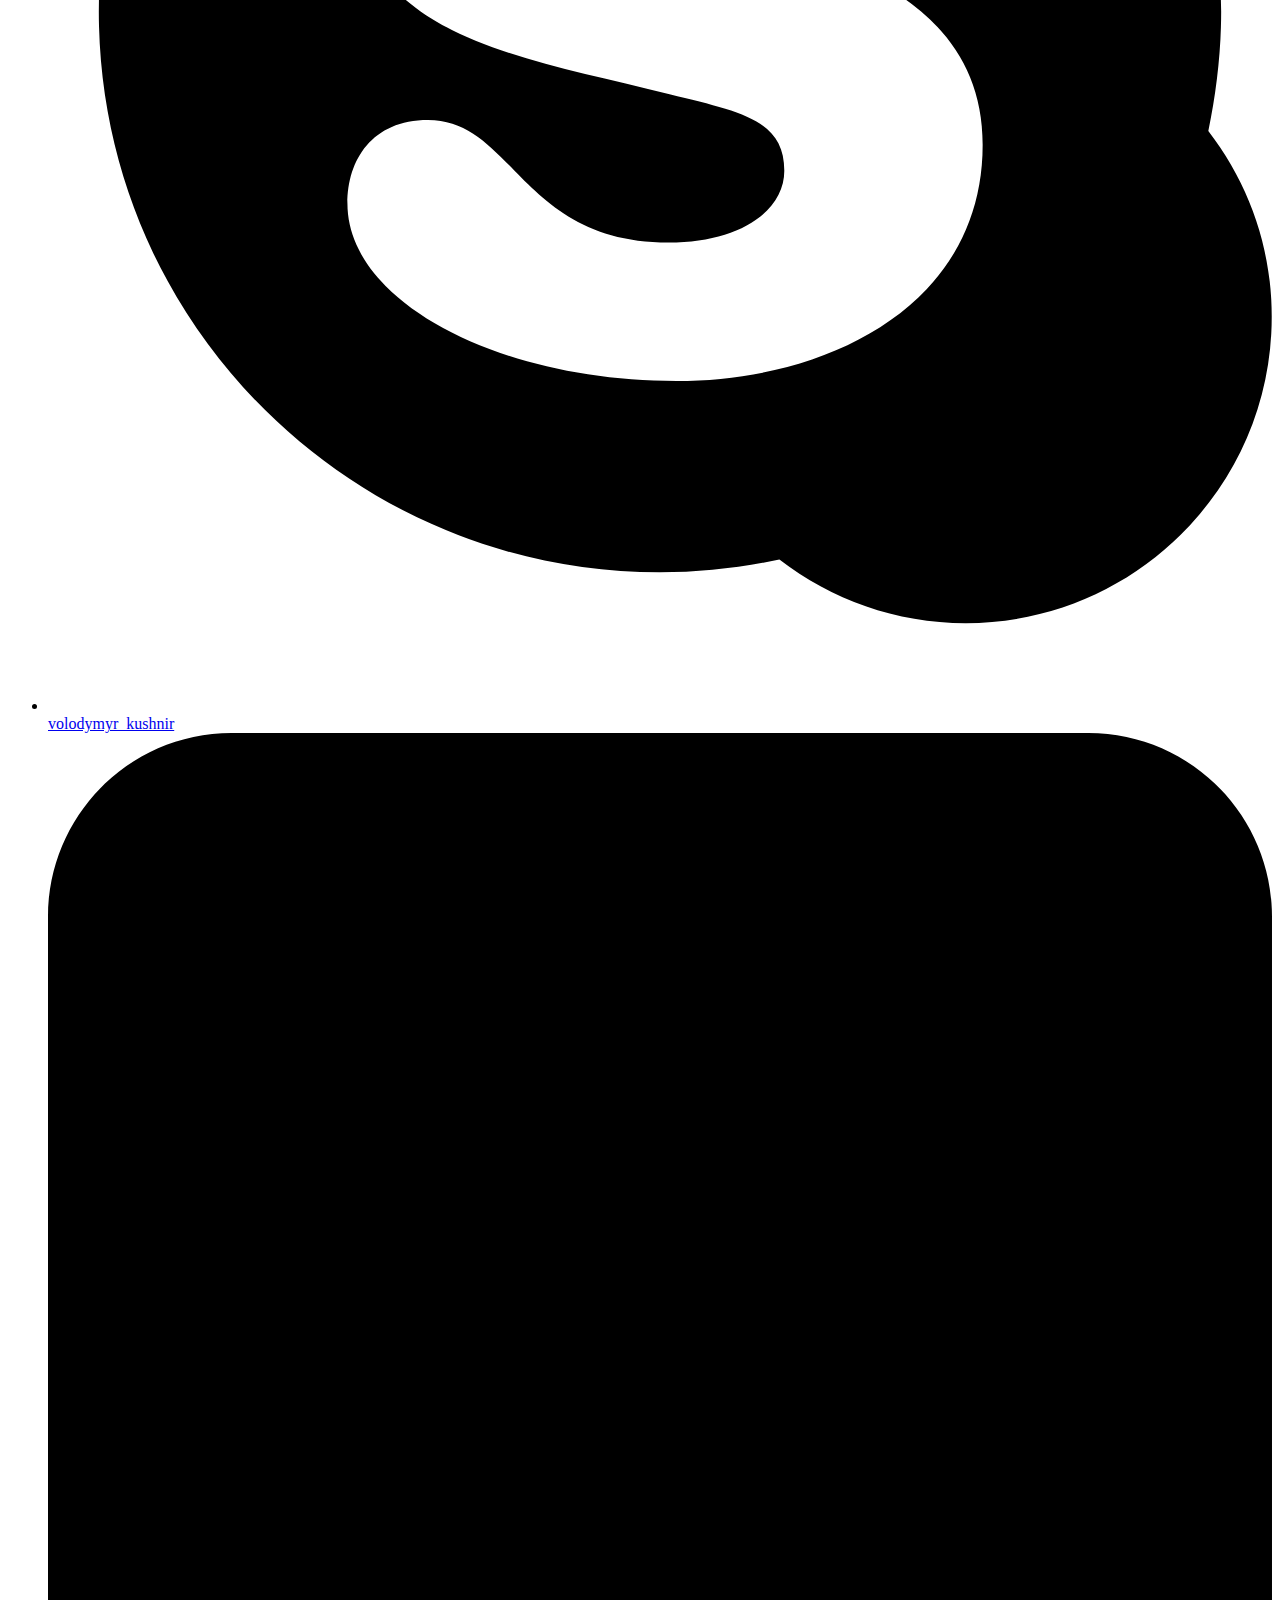
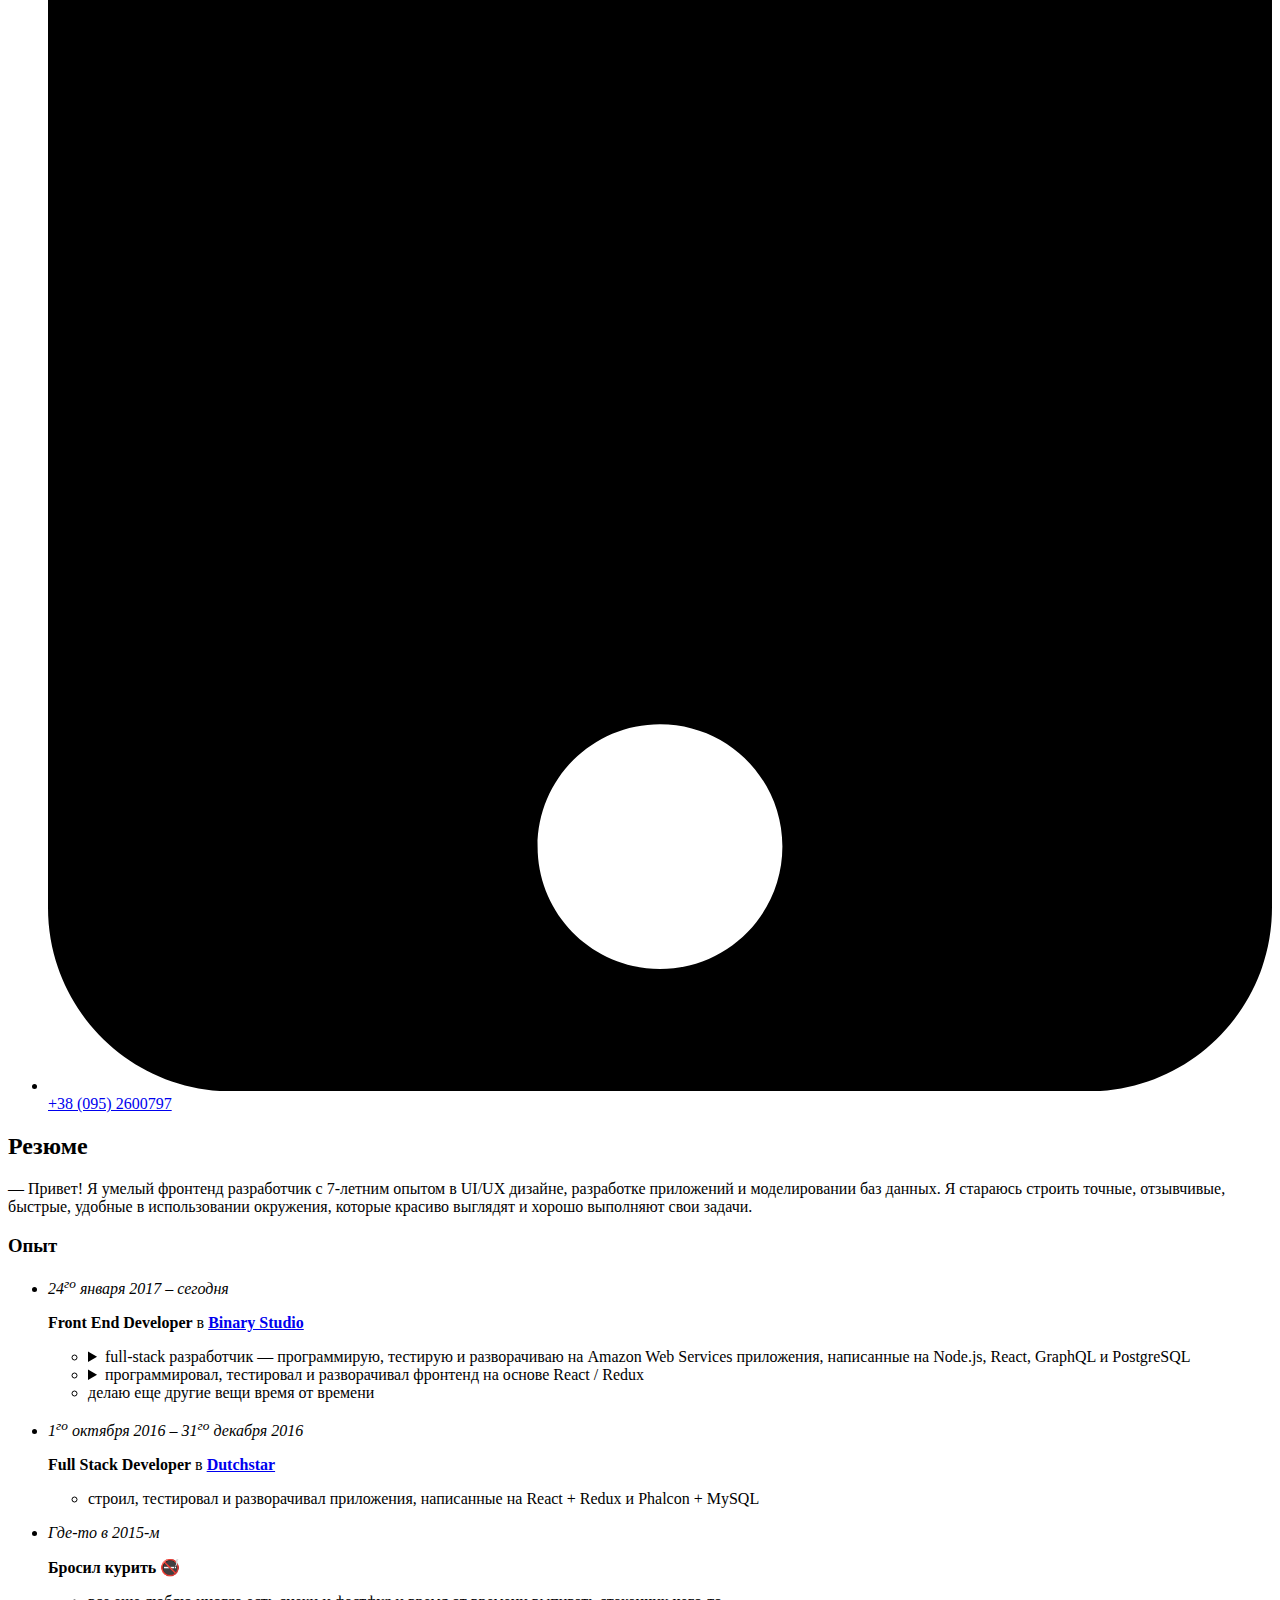
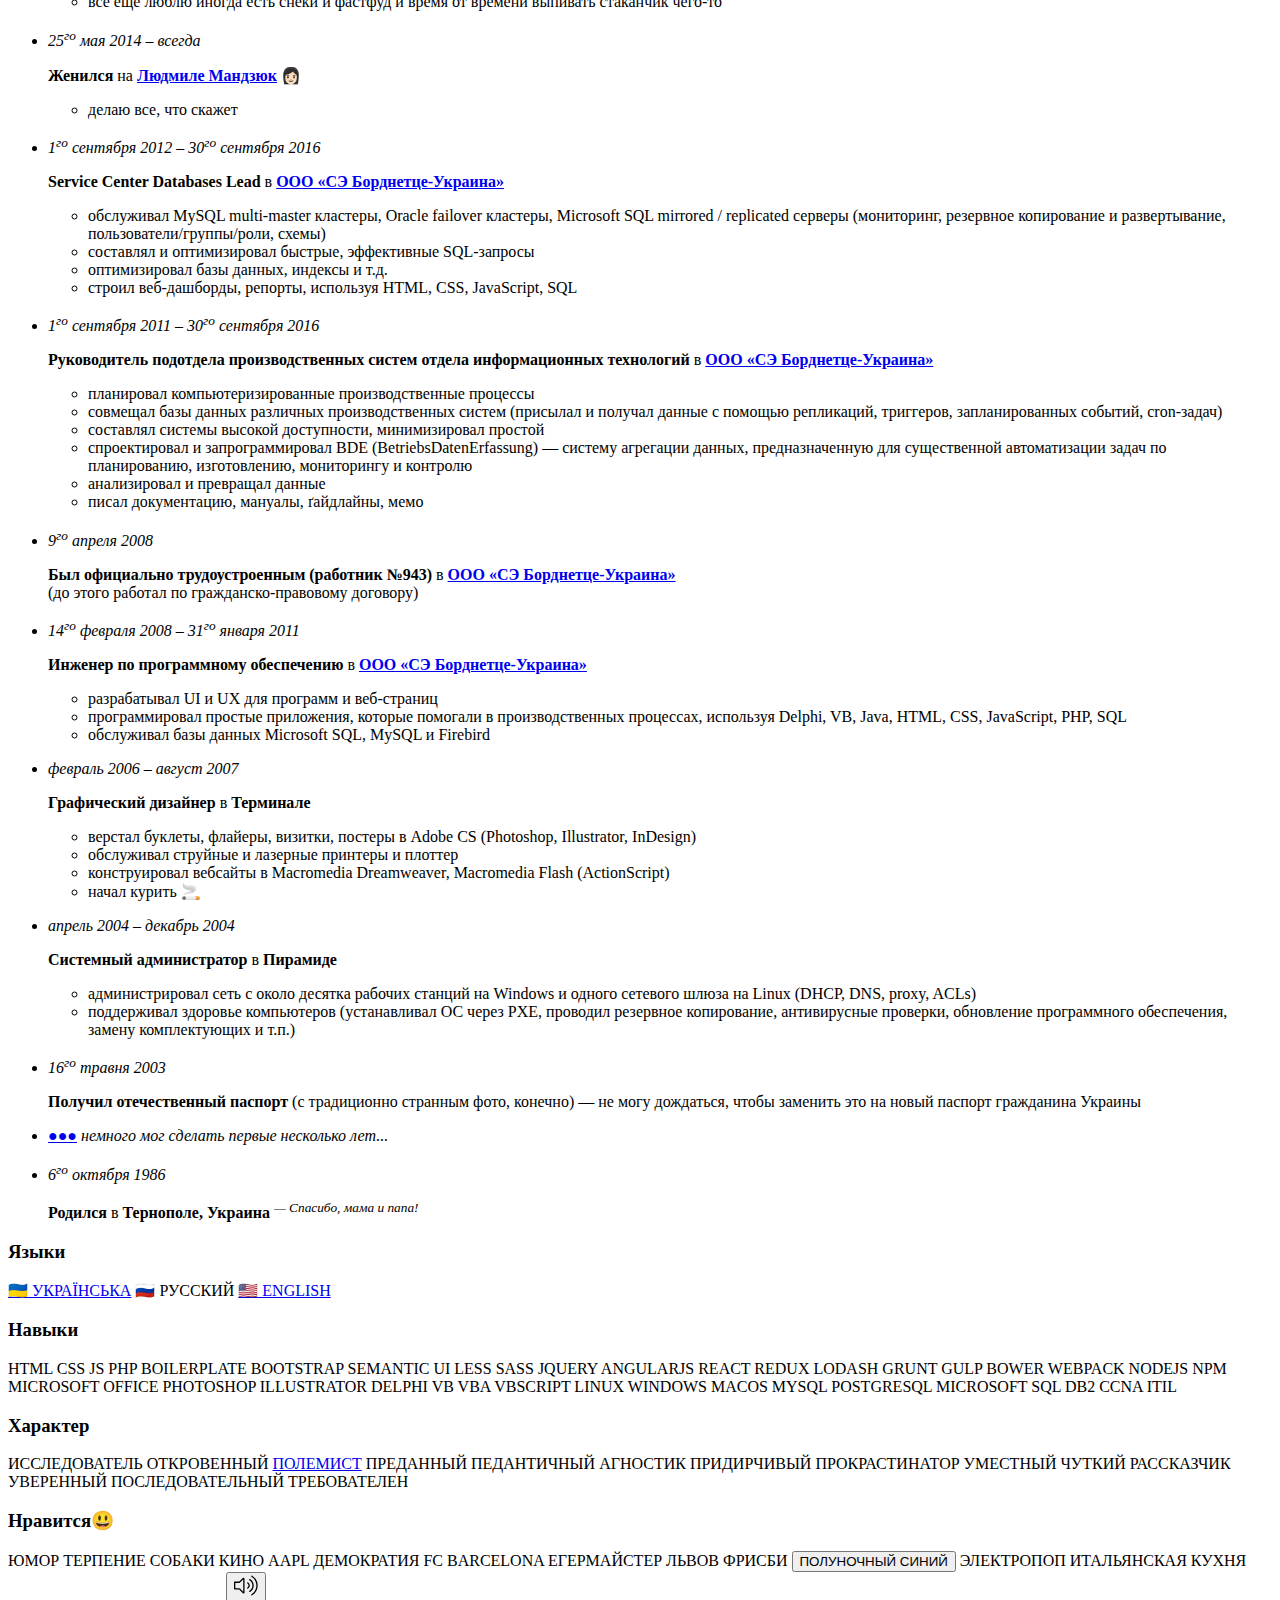
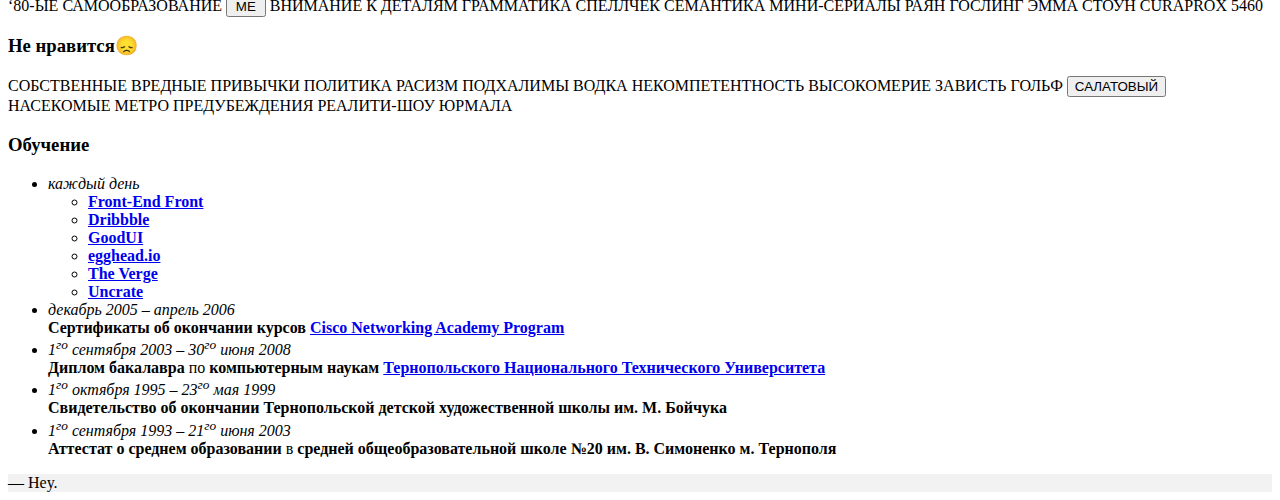
==== commit a86ba6db: "Merge pull request #32 from volodymyr-kushnir/develop" ====
--- a/ru-ru/index.html
+++ b/ru-ru/index.html
@@ -2,26 +2,27 @@
 <html lang="ru">
 <head>
 	<title>VK &mdash; Résumé • 0.0.11</title>
-	<meta charset="utf-8">
-	<meta http-equiv="x-ua-compatible" content="ie=edge">
-	<meta name="viewport" content="width=device-width, initial-scale=1">
-	<meta name="subject" content="This is just a résumé.">
-	<meta name="description" content="My very own personal website.">
-	<meta name="robots" content="index,follow">
-	<meta name="googlebot" content="index,follow">
-	<meta name="google" content="nositelinkssearchbox">
-	<meta name="google" content="notranslate">
-	<base href="http://volodymyrkushnir.com/resume.html">
+	<meta charset="utf-8" />
+	<meta http-equiv="x-ua-compatible" content="ie=edge" />
+	<meta name="viewport" content="width=device-width, initial-scale=1" />
+	<meta name="subject" content="This is just a résumé." />
+	<meta name="description" content="My very own personal website." />
+	<meta name="robots" content="index,follow" />
+	<meta name="googlebot" content="index,follow" />
+	<meta name="google" content="nositelinkssearchbox" />
+	<meta name="google" content="notranslate" />
+	<meta name="google-site-verification" content="JSXHc5R4b0LTgmCgl1pO59m6T8NOPE4p3oEkQdx-cB8" />
+	<base href="http://volodymyrkushnir.com/" />
+	<meta property="og:url" content="http://volodymyrkushnir.com/" />
+	<meta property="og:type" content="website" />
+	<meta property="og:title" content="Résumé" />
+	<meta property="og:description" content="&mdash; Hello! I’m skilled frontend developer with 7 years of experience in UI/UX design, application development, and database modeling. I strive to craft precise, responsive, fast, easy-to-use environments with both strong purpose and great looks." />
+	<meta property="og:image" content="http://volodymyrkushnir.com/images/avatar.gif" />
+	<meta property="og:locale" content="en_US" />
 	<link rel="me" href="https://www.fb.com/volodyakushnir" type="text/html">
 	<link rel="me" href="mailto:volodymyr.kushnir@me.com">
 	<link rel="me" href="skype:volodymyr_kushnir">
 	<link rel="me" href="tel:+380952600797">
-	<meta property="og:url" content="http://volodymyrkushnir.com/">
-	<meta property="og:type" content="website">
-	<meta property="og:title" content="Résumé">
-	<meta property="og:description" content="&mdash; Hello! I’m skilled frontend developer with 7 years of experience in UI/UX design, application development, and database modeling. I strive to craft precise, responsive, fast, easy-to-use environments with both strong purpose and great looks.">
-	<meta property="og:image" content="http://volodymyrkushnir.com/images/avatar.gif">
-	<meta property="og:locale" content="en_US">
 	<link rel="stylesheet" href="https://fonts.googleapis.com/css?family=Open+Sans:300,300i,400,400i,600,600i,700,700i,800,800i&subset=latin-ext">
 	<link rel="stylesheet" href="https://cdnjs.cloudflare.com/ajax/libs/semantic-ui/2.3.0/components/reset.min.css">
 	<link rel="stylesheet" href="https://cdnjs.cloudflare.com/ajax/libs/semantic-ui/2.3.0/components/header.min.css">
@@ -121,11 +122,40 @@
 							<ul>
 								<li>
 									<p><em>24<sup>го</sup> января 2017 &ndash; сегодня</em></p>
-									<p><strong>Front End Developer</strong> at <strong><a href="https://binary-studio.com/" rel="external">Binary Studio</a></strong></p>
-									<ul>
+									<p><strong>Front End Developer</strong> в <strong><a href="https://binary-studio.com/" rel="external">Binary Studio</a></strong></p>
+									<ul>
+                    <li>
+                      <details class="packages">
+                        <summary>full-stack разработчик &mdash; программирую, тестирую и разворачиваю на Amazon Web Services приложения, написанные на Node.js, React, GraphQL и PostgreSQL</summary>
+                        <div class="ui small labels fitted">
+                          <a rel="external" class="ui label" href="https://github.com/apollographql/apollo-client">apollo-client</a>
+                          <a rel="external" class="ui label" href="https://github.com/jaredpalmer/formik">formik</a>
+                          <a rel="external" class="ui label" href="https://github.com/graphql/graphql-js">graphql</a>
+                          <a rel="external" class="ui label" href="https://github.com/apollographql/graphql-tag">graphql-tag</a>
+                          <a rel="external" class="ui label" href="https://github.com/ianstormtaylor/slate">slate</a>
+                          <a rel="external" class="ui label" href="https://github.com/transloadit/uppy">uppy</a>
+                          <a rel="external" class="ui label" href="https://github.com/jquense/yup">yup</a>
+                          <a rel="external" class="ui label" href="https://github.com/storybooks/storybook">storybook</a>
+                          <a rel="external" class="ui label" href="https://github.com/GoogleChrome/puppeteer">puppeteer</a>
+                          <a rel="external" class="ui label" href="https://github.com/visionmedia/debug">debug</a>
+                          <a rel="external" class="ui label" href="https://github.com/motdotla/dotenv">dotenv</a>
+                          <a rel="external" class="ui label" href="https://github.com/expressjs/express">express</a>
+                          <a rel="external" class="ui label" href="https://github.com/hapijs/joi">joi</a>
+                          <a rel="external" class="ui label" href="https://github.com/expressjs/morgan">morgan</a>
+                          <a rel="external" class="ui label" href="https://github.com/jaredhanson/passport">passport</a>
+                          <a rel="external" class="ui label" href="https://github.com/brianc/node-postgres">pg</a>
+                          <a rel="external" class="ui label" href="https://github.com/request/request">request</a>
+                          <a rel="external" class="ui label" href="https://github.com/graphile/postgraphile">postgraphile</a>
+                          <a rel="external" class="ui label" href="https://github.com/chaijs/chai">chai</a>
+                          <a rel="external" class="ui label" href="https://github.com/mochajs/mocha">mocha</a>
+                          <a rel="external" class="ui label" href="https://github.com/standard/standard">standard</a>
+                          <a rel="external" class="ui label" href="https://github.com/standard/snazzy">snazzy</a>
+                        </div>
+                      </details>
+                    </li>
 										<li>
 											<details class="packages">
-												<summary>build, test, and deploy a frontend written with React + Redux</summary>
+												<summary>программировал, тестировал и разворачивал фронтенд на основе React / Redux</summary>
 												<div class="ui small labels fitted">
 													<a rel="external" class="ui label" href="https://github.com/facebookincubator/create-react-app">create-react-app</a>
 													<a rel="external" class="ui label" href="https://github.com/mzabriskie/axios">axios</a>
@@ -146,88 +176,98 @@
 													<a rel="external" class="ui label" href="https://github.com/Semantic-Org/Semantic-UI-React">semantic-ui-react</a>
 													<a rel="external" class="ui label" href="https://github.com/sass/node-sass">node-sass</a>
 													<a rel="external" class="ui label" href="https://github.com/prettier/prettier">prettier</a>
+													<a rel="external" class="ui label" href="https://github.com/Codeception/codeceptjs">codeceptjs</a>
+													<a rel="external" class="ui label" href="https://github.com/segmentio/nightmare">nightmare</a>
 												</div>
 											</details>
 										</li>
-										<li>do some extra things from time to time</li>
+										<li>делаю еще другие вещи время от времени</li>
 									</ul>
 								</li>
 								<li>
 									<p><em>1<sup>го</sup> октября 2016 &ndash; 31<sup>го</sup> декабря 2016</em></p>
-									<p><strong>Full Stack Developer</strong> at <strong><a href="http://www.dutchstar.com/" rel="external">Dutchstar</a></strong></p>
-									<ul>
-										<li>built, tested, and deployed applications written with React + Redux and Phalcon + MySQL</li>
-									</ul>
+									<p><strong>Full Stack Developer</strong> в <strong><a href="http://www.dutchstar.com/" rel="external">Dutchstar</a></strong></p>
+									<ul>
+										<li>строил, тестировал и разворачивал приложения, написанные на React + Redux и Phalcon + MySQL</li>
+									</ul>
+                </li>
+                <li>
+                  <p><em>Где-то в 2015-м</em></p>
+                  <p><strong>Бросил курить</strong> 🚭</p>
+                  <ul>
+                    <li>все еще люблю иногда есть снеки и фастфуд и время от времени выпивать стаканчик чего-то</li>
+                  </ul>
 								</li>
 								<li>
 									<p><em>25<sup>го</sup> мая 2014 &ndash; всегда</em></p>
-									<p><strong>Married &#x1f469;&#x1f3fb; <a href="https://www.fb.com/mila.mandzyuk" rel="external">Lyudmyla Mandzyuk</a></strong></p>
-									<ul>
-										<li>do all the different things</li>
+									<p><strong>Женился</strong> на <strong><a href="https://www.fb.com/mila.mandzyuk" rel="external">Людмиле Мандзюк</a></strong> &#x1f469;&#x1f3fb;</p>
+									<ul>
+										<li>делаю все, что скажет</li>
 									</ul>
 								</li>
 								<li>
 									<p><em>1<sup>го</sup> сентября 2012 &ndash; 30<sup>го</sup> сентября 2016</em></p>
-									<p><strong>Service Center Databases Lead</strong> at <strong><a href="http://www.sebn.com/en/" rel="external">Sumitomo Electric Bordnetze</a> Ukraine</strong></p>
-									<ul>
-										<li>managed MySQL multi-master clusters, Oracle failover clusters, Microsoft SQL mirrored/replicated servers (monitoring, backup/restore, users/groups/roles, schemas)</li>
-										<li>built and benchmarked fast, efficient SQL queries</li>
-										<li>optimized database engines, indexes, etc.</li>
-										<li>crafted web dashboards, reports using HTML, CSS, JavaScript, SQL</li>
+									<p><strong>Service Center Databases Lead</strong> в <strong><a href="http://www.sebn.com/en/" rel="external">ООО «СЭ Борднетце-Украина»</a></strong></p>
+									<ul>
+										<li>обслуживал MySQL multi-master кластеры, Oracle failover кластеры, Microsoft SQL mirrored / replicated серверы (мониторинг, резервное копирование и развертывание, пользователи/группы/роли, схемы)</li>
+										<li>составлял и оптимизировал быстрые, эффективные SQL-запросы</li>
+										<li>оптимизировал базы данных, индексы и т.д.</li>
+										<li>строил веб-дашборды, репорты, используя HTML, CSS, JavaScript, SQL</li>
 									</ul>
 								</li>
 								<li>
 									<p><em>1<sup>го</sup> сентября 2011 &ndash; 30<sup>го</sup> сентября 2016</em></p>
-									<p><strong>IT production subdivision manager</strong> at <strong><a href="http://www.sebn.com/en/" rel="external">Sumitomo Electric Bordnetze</a> Ukraine</strong></p>
-									<ul>
-										<li>designed computer-aided manufacturing processes</li>
-										<li>interconnected different production systems’ databases (push or pull data using replication, triggers, scheduled events, cron jobs)</li>
-										<li>built high-availability systems, minimized downtime</li>
-										<li>designed and built BDE (BetriebsDatenErfassung) &mdash; data aggregator system designed to assist in planning, manufacturing, monitoring and controlling</li>
-										<li>analyzed and transformed data</li>
-										<li>wrote docs, manuals, guidelines, and memos</li>
+									<p><strong>Руководитель подотдела производственных систем отдела информационных технологий</strong> в <strong><a href="http://www.sebn.com/en/" rel="external">ООО «СЭ Борднетце-Украина»</a></strong></p>
+									<ul>
+										<li>планировал компьютеризированные производственные процессы</li>
+										<li>совмещал базы данных различных производственных систем (присылал и получал данные с помощью репликаций, триггеров, запланированных событий, cron-задач)</li>
+										<li>составлял системы высокой доступности, минимизировал простой</li>
+										<li>спроектировал и запрограммировал BDE (BetriebsDatenErfassung) &mdash; систему агрегации данных, предназначенную для существенной автоматизации задач по планированию, изготовлению, мониторингу и контролю</li>
+										<li>анализировал и превращал данные</li>
+										<li>писал документацию, мануалы, ґайдлайны, мемо</li>
 									</ul>
 								</li>
 								<li>
 									<p><em>9<sup>го</sup> апреля 2008</em></p>
-									<p><strong>Was officially hired (employee #943)</strong> by <strong><a href="http://www.sebn.com/en/" rel="external">Sumitomo Electric Bordnetze</a> Ukraine</strong><br />(worked as a contractor previously)</p>
+									<p><strong>Был официально трудоустроенным (работник №943)</strong> в <strong><a href="http://www.sebn.com/en/" rel="external">ООО «СЭ Борднетце-Украина»</a></strong><br />(до этого работал по гражданско-правовому договору)</p>
 								</li>
 								<li>
 									<p><em>14<sup>го</sup> февраля 2008 &ndash; 31<sup>го</sup> января 2011</em></p>
-									<p><strong>Software engineer</strong> at <strong><a href="http://www.sebn.com/en/" rel="external">Sumitomo Electric Bordnetze</a> Ukraine</strong></p>
-									<ul>
-										<li>designed UI and UX for native applications and web pages</li>
-										<li>built simple apps to assist in manufacturing process using Delphi, VB, Java, HTML, CSS, JavaScript, PHP, SQL</li>
-										<li>managed Microsoft SQL, MySQL, and Firebird databases</li>
+									<p><strong>Инженер по программному обеспечению</strong> в <strong><a href="http://www.sebn.com/en/" rel="external">ООО «СЭ Борднетце-Украина»</a></strong></p>
+									<ul>
+										<li>разрабатывал UI и UX для программ и веб-страниц</li>
+										<li>программировал простые приложения, которые помогали в производственных процессах, используя Delphi, VB, Java, HTML, CSS, JavaScript, PHP, SQL</li>
+										<li>обслуживал базы данных Microsoft SQL, MySQL и Firebird</li>
 									</ul>
 								</li>
 								<li>
 									<p><em>февраль 2006 &ndash; август 2007</em></p>
-									<p><strong>Graphic designer</strong> at <strong>Terminal</strong></p>
-									<ul>
-										<li>designed booklets, flyers, business cards, posters using Adobe CS (Photoshop, Illustrator, InDesign)</li>
-										<li>managed inkjet plotters and printers</li>
-										<li>built websites using Macromedia Dreamweaver, Macromedia Flash (ActionScript)</li>
+									<p><strong>Графический дизайнер</strong> в <strong>Терминале</strong></p>
+									<ul>
+										<li>верстал буклеты, флайеры, визитки, постеры в Adobe CS (Photoshop, Illustrator, InDesign)</li>
+										<li>обслуживал струйные и лазерные принтеры и плоттер</li>
+                    <li>конструировал вебсайты в Macromedia Dreamweaver, Macromedia Flash (ActionScript)</li>
+                    <li>начал курить 🚬</li>
 									</ul>
 								</li>
 								<li>
 									<p><em>апрель 2004 &ndash; декабрь 2004</em></p>
-									<p><strong>System administrator</strong> at <strong>Pyramid</strong></p>
-									<ul>
-										<li>managed a network of dozen Windows workstations and one Linux gateway (DHCP, DNS, proxy, ACLs)</li>
-										<li>kept PCs health (install OS over PXE, backup/restore, antivirus, software updates, hardware upgrades etc.)</li>
-									</ul>
-								</li>
-								<li>
-									<p><em>16<sup>го</sup> мая 2003</em></p>
-									<p><strong>Got my internal passport</strong> (with a traditionally awkward photo, of course) &mdash; can't wait to replace it with a new Passport of the Citizen of Ukraine</p>
-								</li>
-								<li>
-									<a id="grown-up" href="#childhood" title="Show childhood photos">&#x25cf;&#x25cf;&#x25cf;</a> <em>couldn't do much really for the first few years...</em>
+									<p><strong>Системный администратор</strong> в <strong>Пирамиде</strong></p>
+									<ul>
+										<li>администрировал сеть с около десятка рабочих станций на Windows и одного сетевого шлюза на Linux (DHCP, DNS, proxy, ACLs)</li>
+										<li>поддерживал здоровье компьютеров (устанавливал ОС через PXE, проводил резервное копирование, антивирусные проверки, обновление программного обеспечения, замену комплектующих и т.п.)</li>
+									</ul>
+								</li>
+								<li>
+									<p><em>16<sup>го</sup> травня 2003</em></p>
+									<p><strong>Получил отечественный паспорт</strong> (с традиционно странным фото, конечно) &mdash; не могу дождаться, чтобы заменить это на новый паспорт гражданина Украины</p>
+								</li>
+								<li>
+									<a id="grown-up" href="#childhood" title="Show childhood photos">&#x25cf;&#x25cf;&#x25cf;</a> <em>немного мог сделать первые несколько лет...</em>
 								</li>
 								<li>
 									<p><em>6<sup>го</sup> октября 1986</em></p>
-									<p><strong>Born</strong> in <strong>Ternopil, Ukraine</strong> <sup><em>&mdash; Thanks, mom and dad!</em></sup></p>
+									<p><strong>Родился</strong> в <strong>Тернополе, Украина</strong> <sup><em>&mdash; Спасибо, мама и папа!</em></sup></p>
 								</li>
 							</ul>
 						</div>
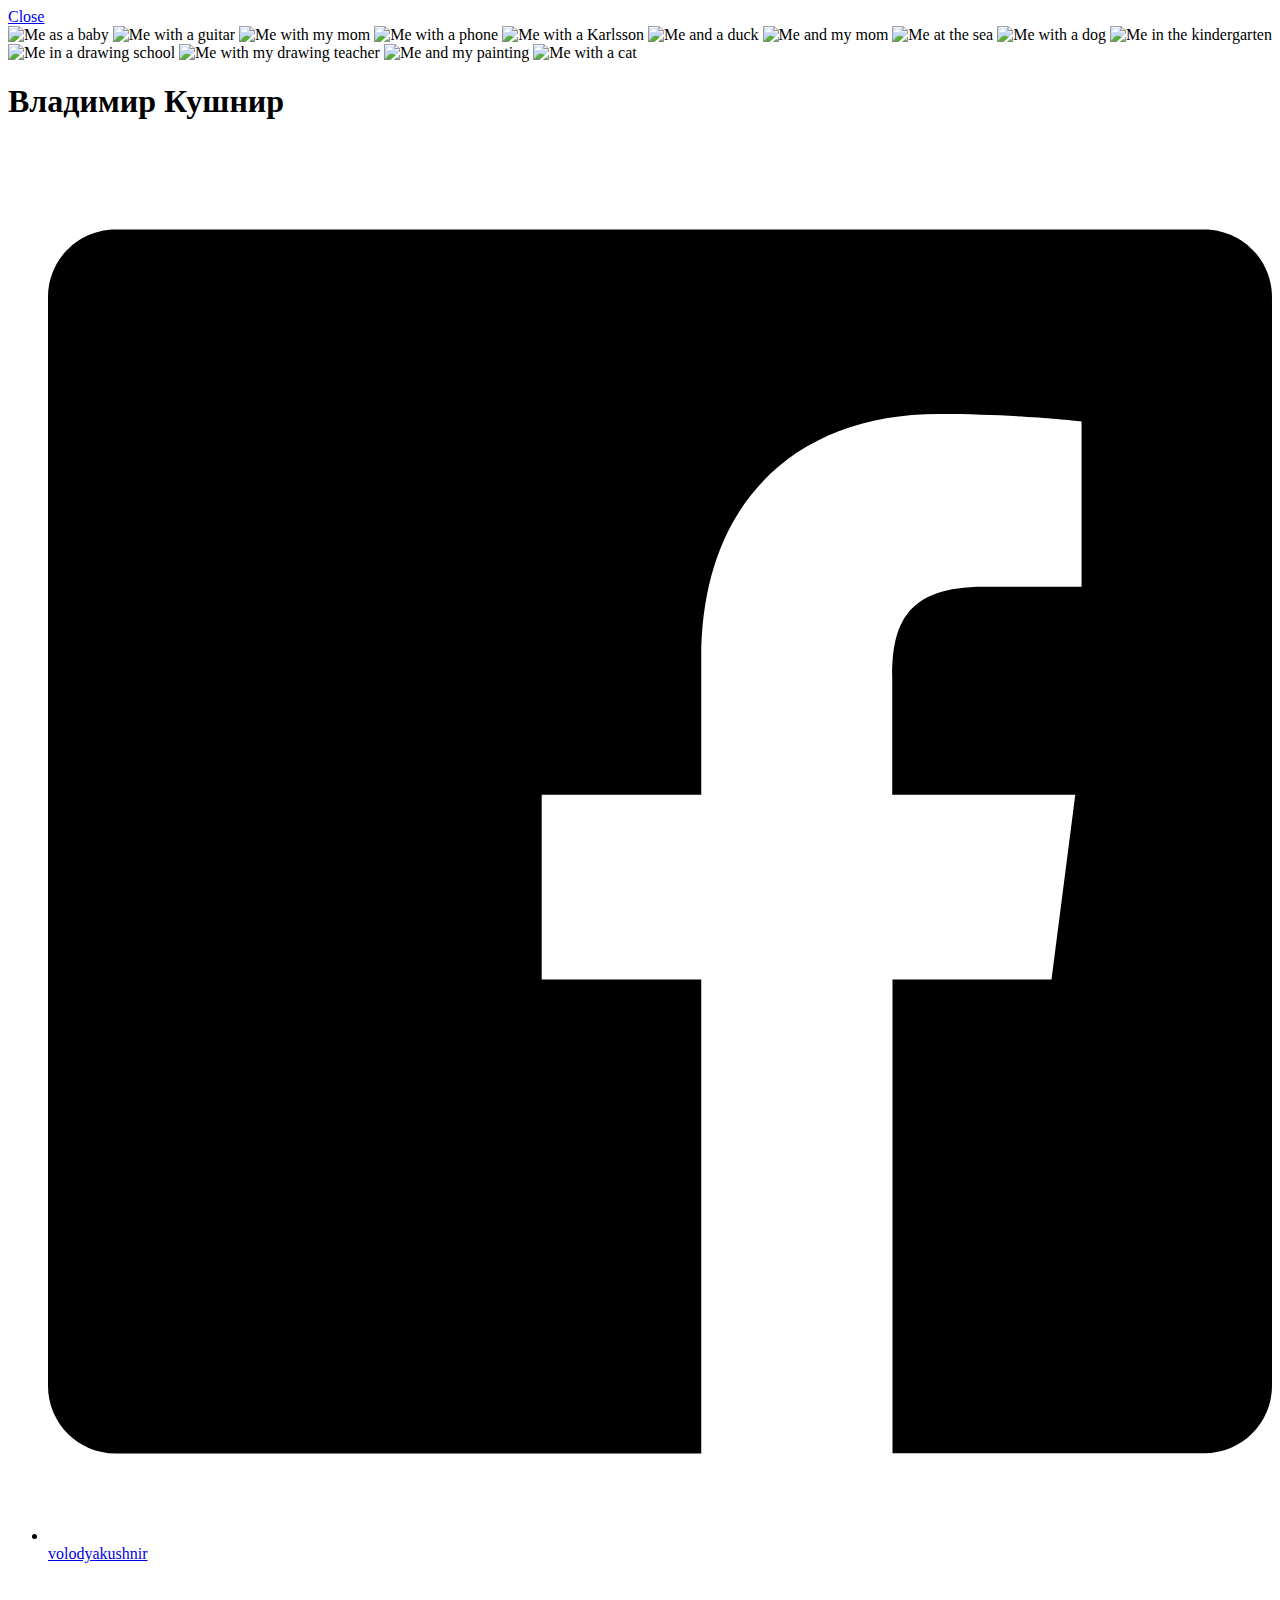
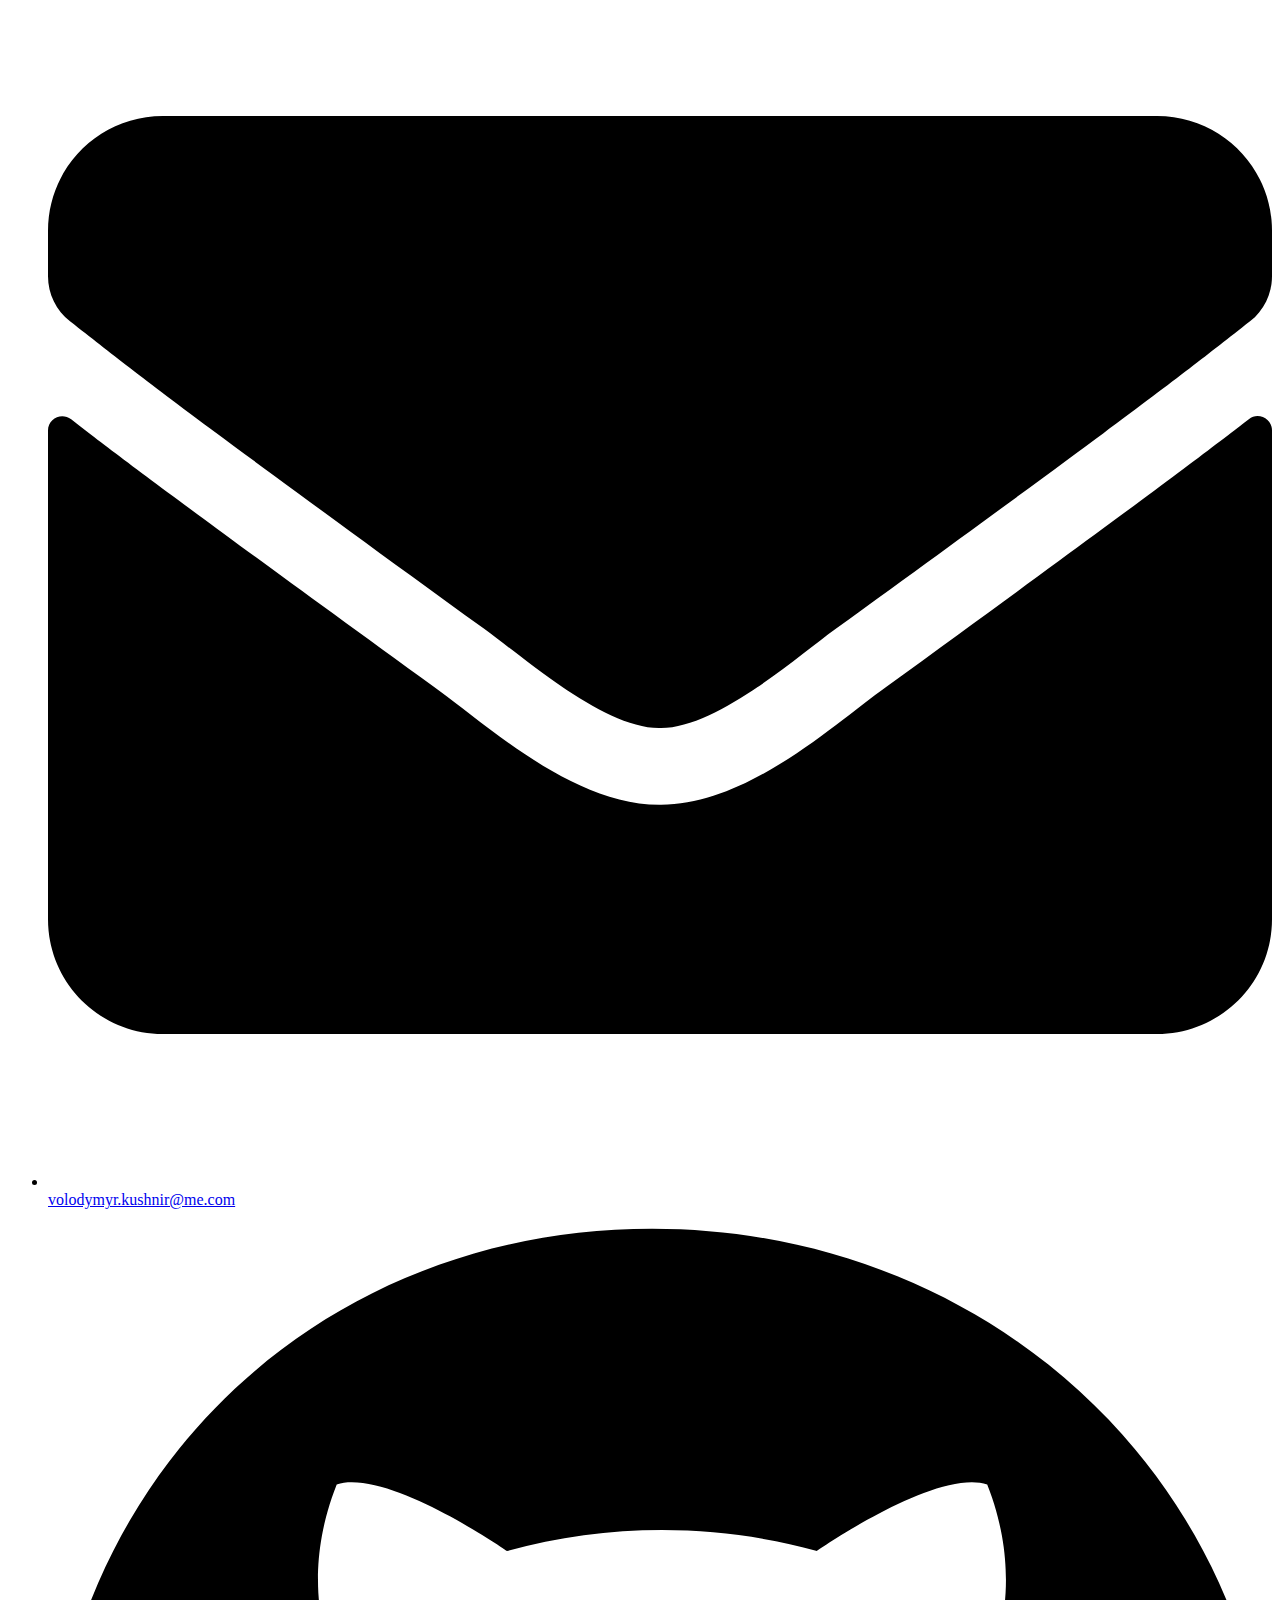
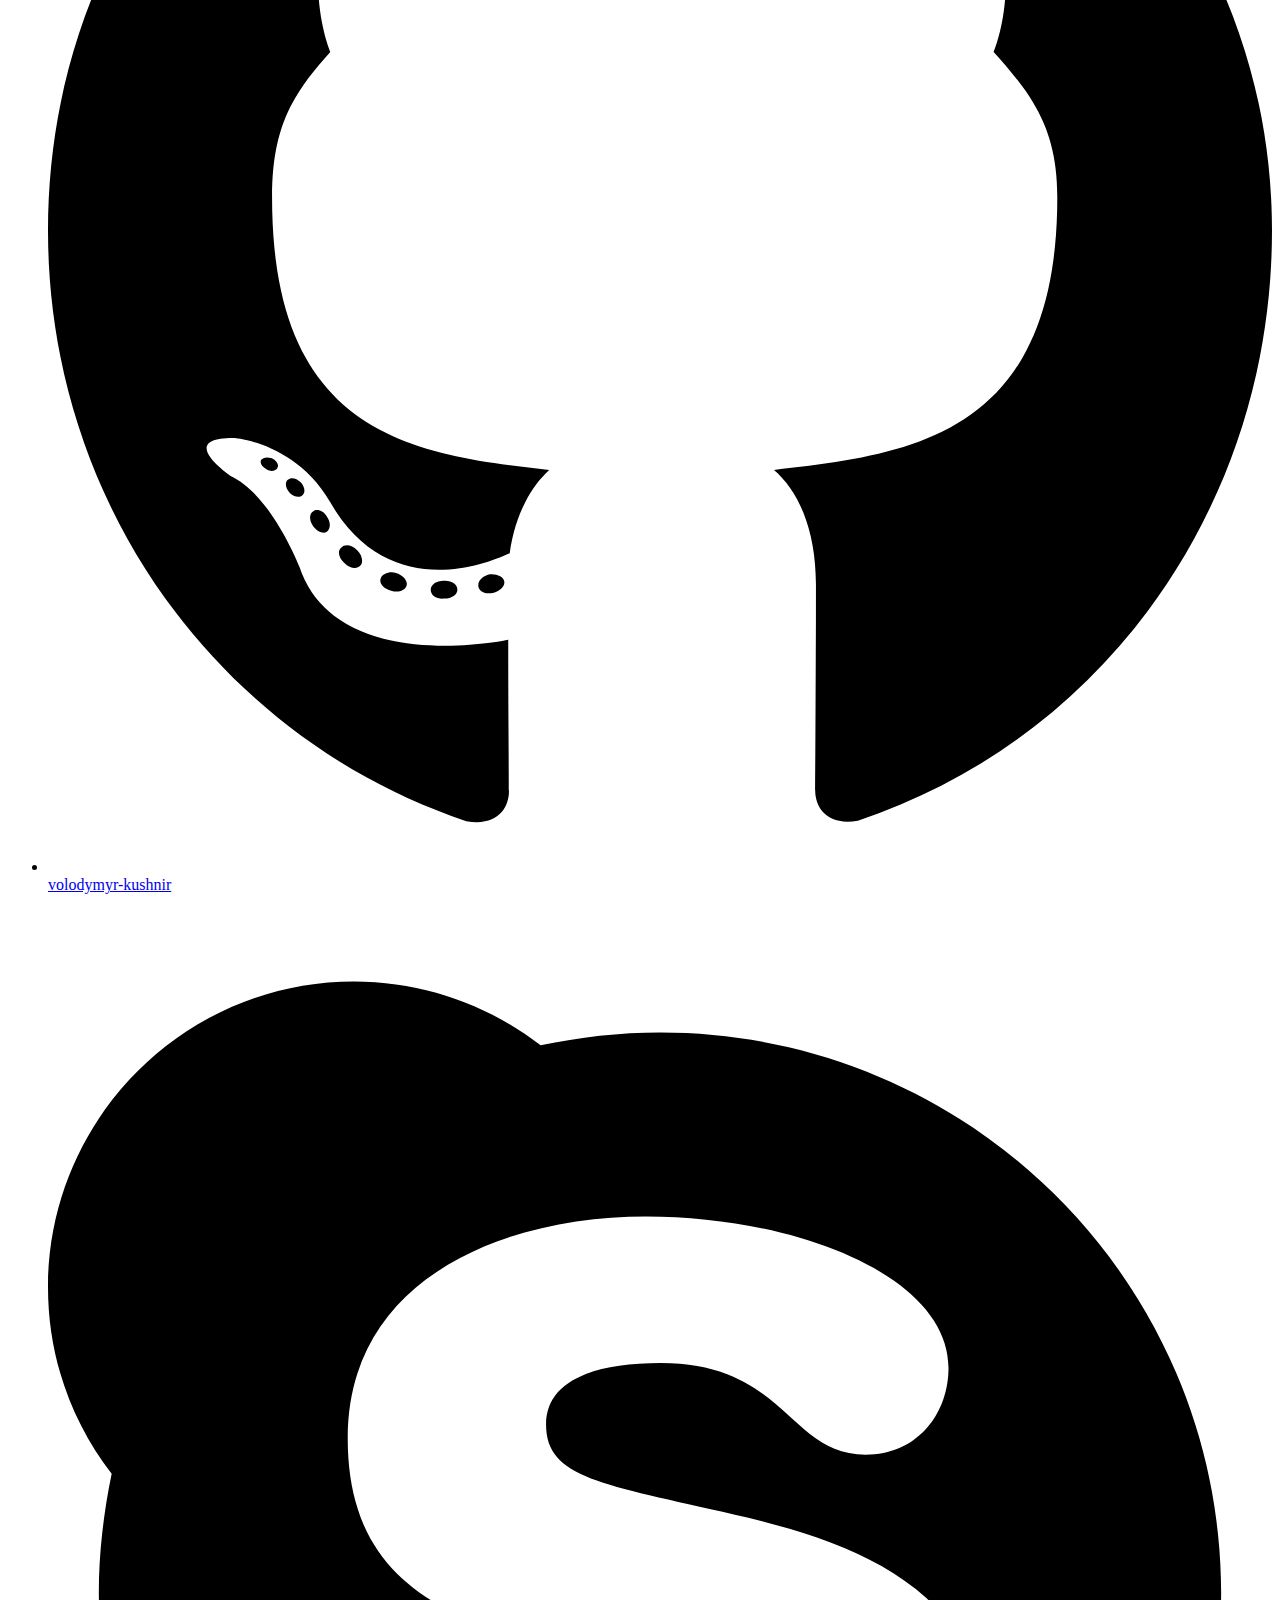
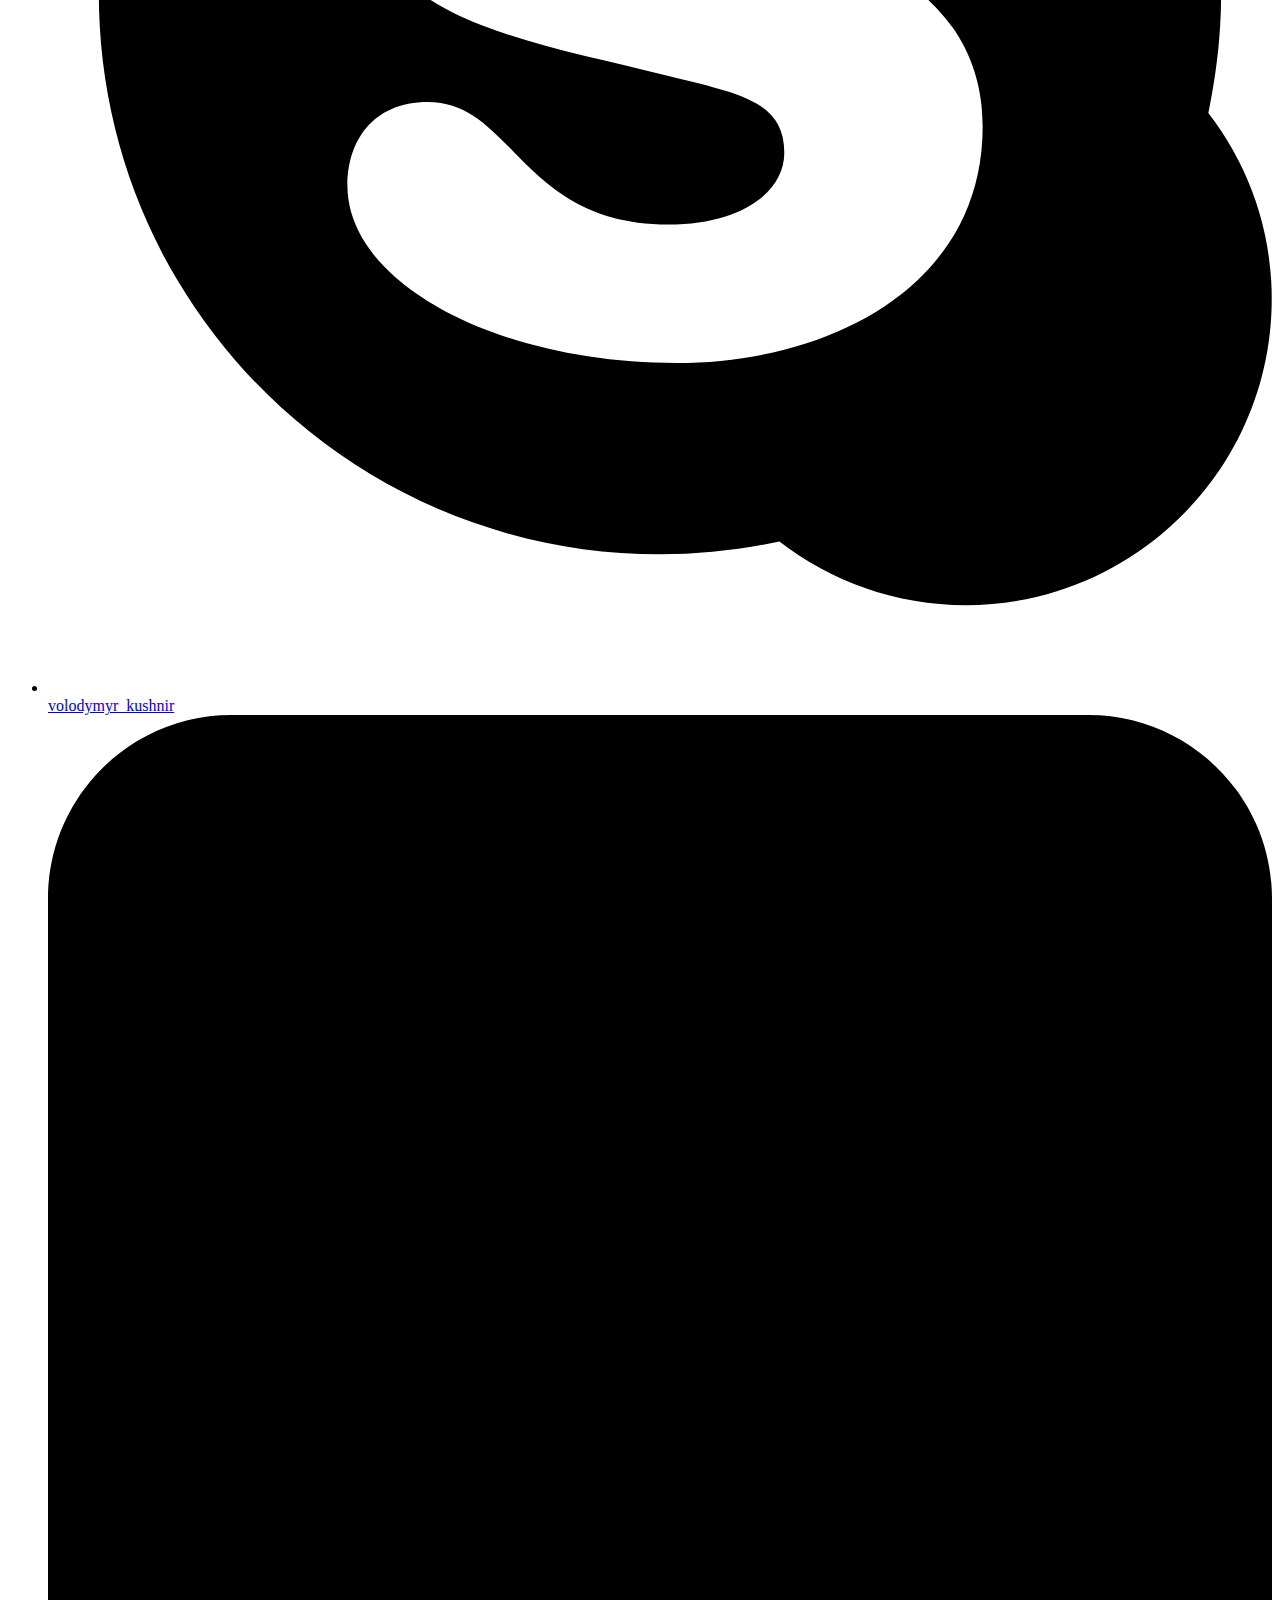
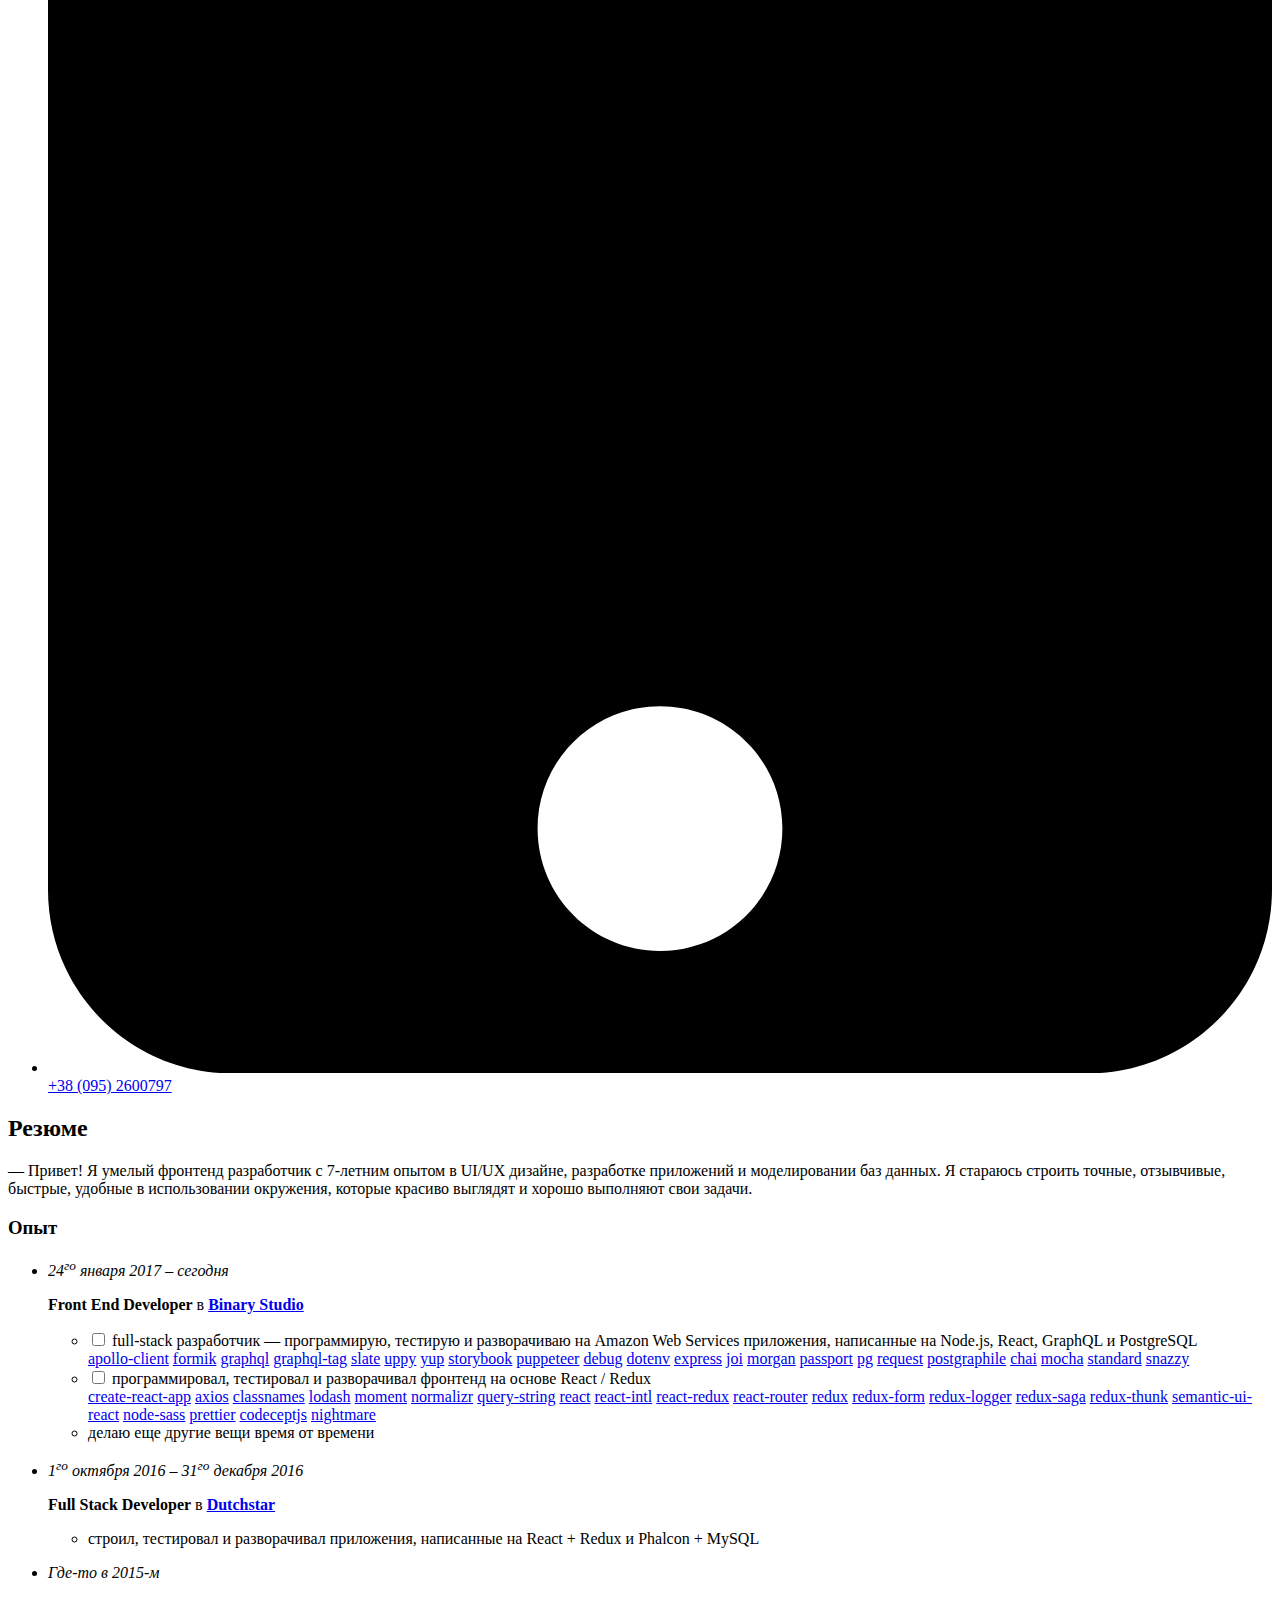
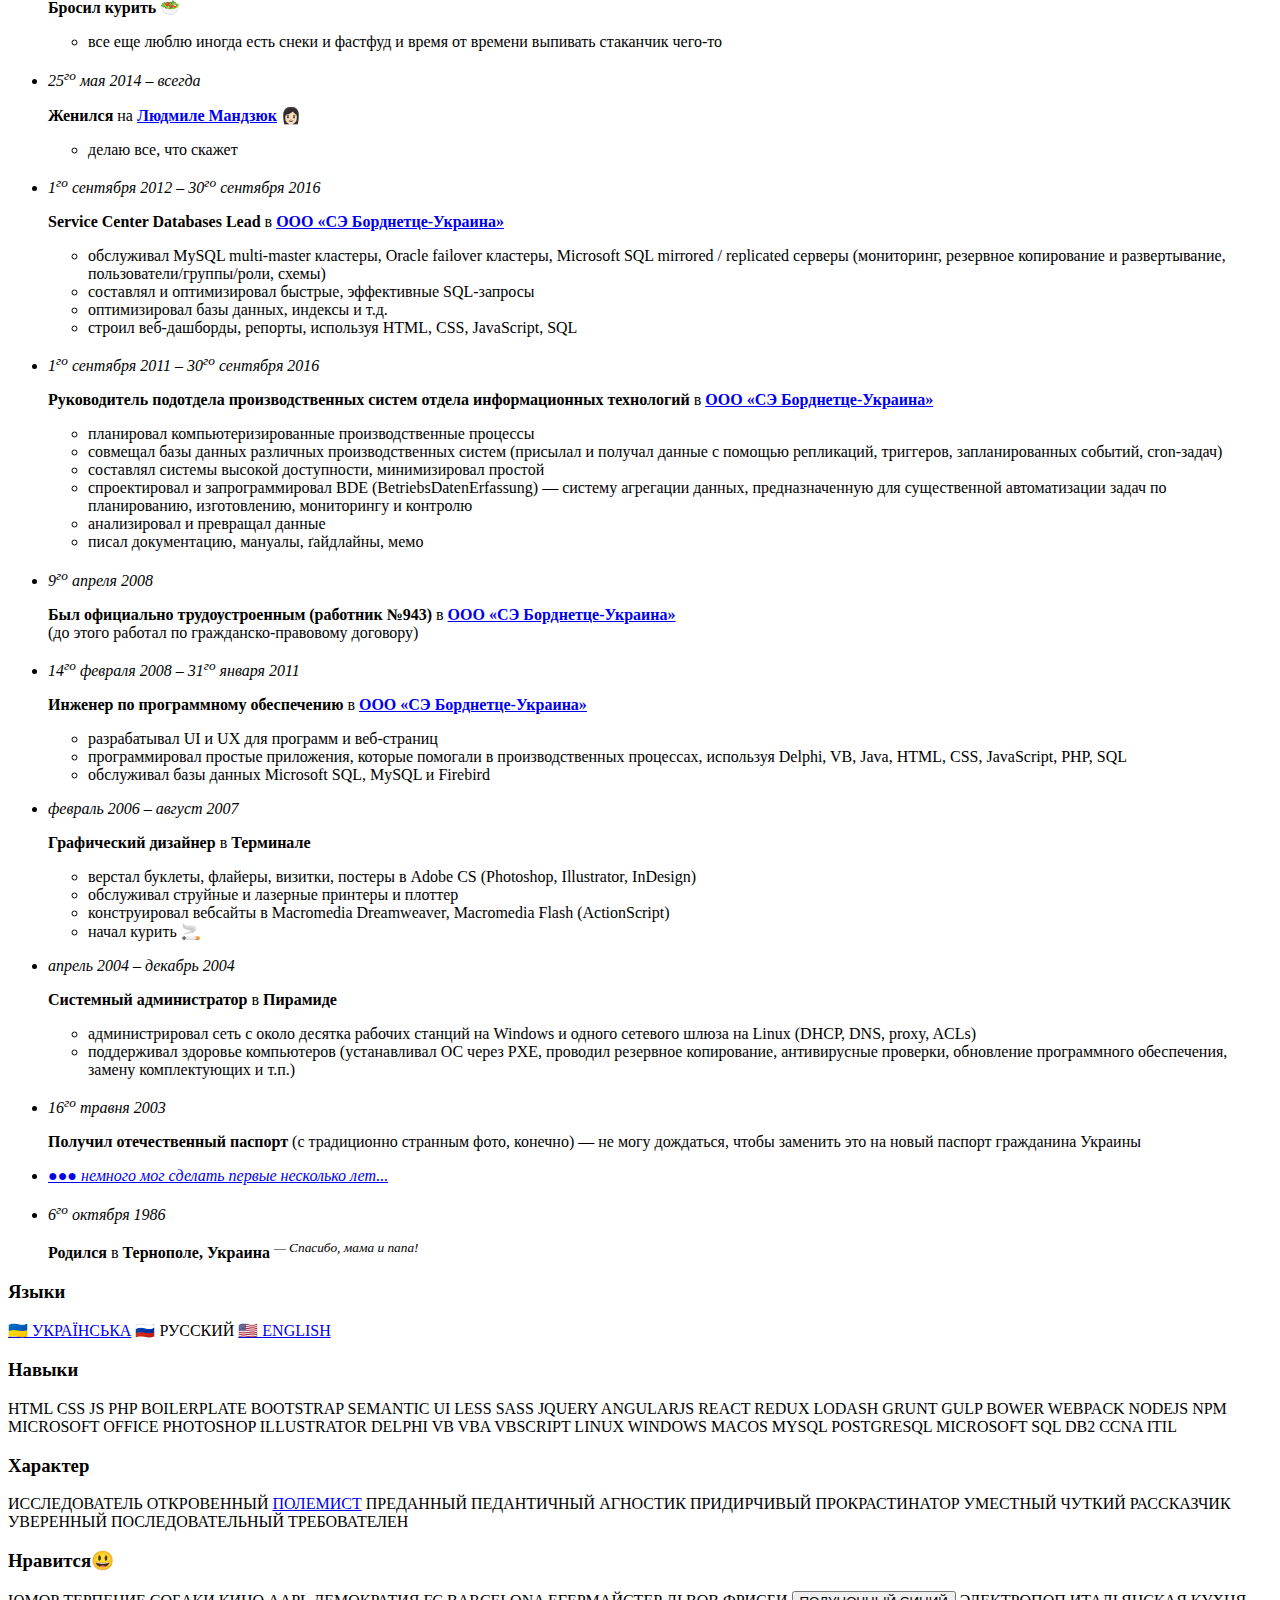
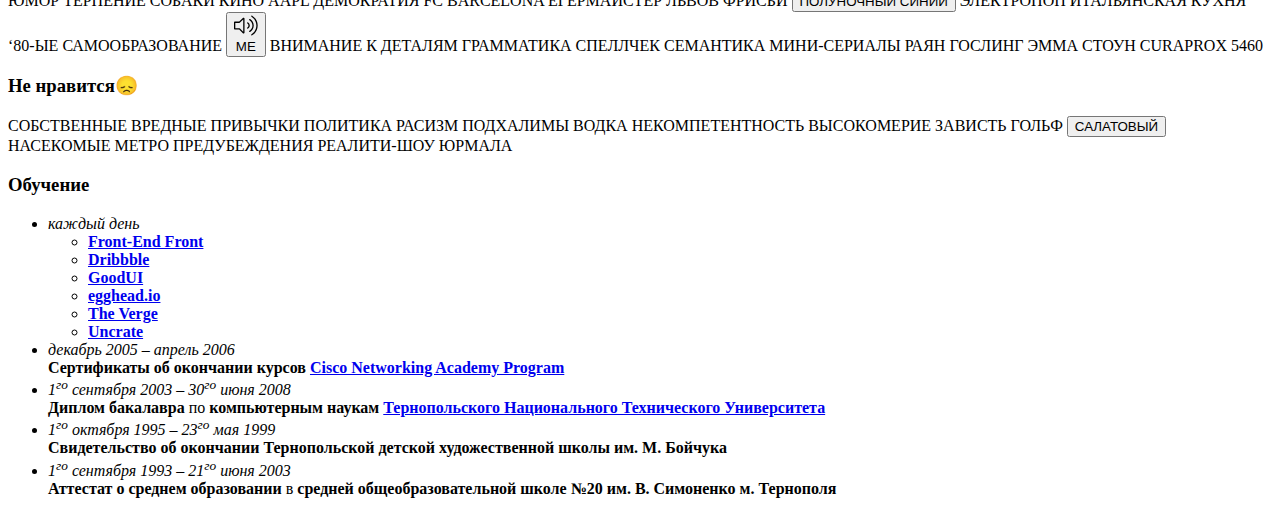
==== commit a1402347: "Lazy load images, refactor scripts (fixes #62)" ====
--- a/ru-ru/index.html
+++ b/ru-ru/index.html
@@ -1,112 +1,116 @@
 <!doctype html>
 <html lang="ru">
 <head>
-	<title>VK &mdash; Résumé • 0.0.11</title>
-	<meta charset="utf-8" />
-	<meta http-equiv="x-ua-compatible" content="ie=edge" />
-	<meta name="viewport" content="width=device-width, initial-scale=1" />
-	<meta name="subject" content="This is just a résumé." />
-	<meta name="description" content="My very own personal website." />
-	<meta name="robots" content="index,follow" />
-	<meta name="googlebot" content="index,follow" />
-	<meta name="google" content="nositelinkssearchbox" />
-	<meta name="google" content="notranslate" />
-	<meta name="google-site-verification" content="JSXHc5R4b0LTgmCgl1pO59m6T8NOPE4p3oEkQdx-cB8" />
-	<base href="http://volodymyrkushnir.com/" />
-	<meta property="og:url" content="http://volodymyrkushnir.com/" />
-	<meta property="og:type" content="website" />
-	<meta property="og:title" content="Résumé" />
-	<meta property="og:description" content="&mdash; Hello! I’m skilled frontend developer with 7 years of experience in UI/UX design, application development, and database modeling. I strive to craft precise, responsive, fast, easy-to-use environments with both strong purpose and great looks." />
-	<meta property="og:image" content="http://volodymyrkushnir.com/images/avatar.gif" />
-	<meta property="og:locale" content="en_US" />
+	<title>Владимир Кушнир &mdash; Резюме</title>
+	<meta charset="utf-8">
+	<meta http-equiv="x-ua-compatible" content="ie=edge">
+	<meta name="viewport" content="width=device-width, initial-scale=1">
+	<meta name="subject" content="This is just a résumé.">
+	<meta name="description" content="My very own personal website.">
+	<meta name="robots" content="index,follow">
+	<meta name="googlebot" content="index,follow">
+	<meta name="google" content="nositelinkssearchbox">
+	<meta name="google" content="notranslate">
+	<meta name="google-site-verification" content="JSXHc5R4b0LTgmCgl1pO59m6T8NOPE4p3oEkQdx-cB8">
+	<base href="https://volodymyrkushnir.com/">
+	<meta property="og:url" content="https://volodymyrkushnir.com/ru-ru/">
+	<meta property="og:type" content="website">
+	<meta property="og:title" content="Владимир Кушнир &mdash; Резюме">
+	<meta property="og:description" content="&mdash; Привет! Я умелый фронтенд разработчик с 7-летним опытом в UI/UX дизайне, разработке приложений и моделировании баз данных. Я стараюсь строить точные, отзывчивые, быстрые, удобные в использовании окружения, которые красиво выглядят и хорошо выполняют свои задачи.">
+	<meta property="og:image" content="https://volodymyrkushnir.com/assets/images/og-image.ru_RU.png">
+	<meta property="og:image:alt" content="Screenshot of the homepage">
+	<meta property="og:image:type" content="image/png">
+	<meta property="og:image:width" content="1366">
+	<meta property="og:image:height" content="768">
+	<meta property="og:locale" content="ru_RU">
+	<meta name="twitter:card" content="summary_large_image">
 	<link rel="me" href="https://www.fb.com/volodyakushnir" type="text/html">
 	<link rel="me" href="mailto:volodymyr.kushnir@me.com">
 	<link rel="me" href="skype:volodymyr_kushnir">
 	<link rel="me" href="tel:+380952600797">
-	<link rel="stylesheet" href="https://fonts.googleapis.com/css?family=Open+Sans:300,300i,400,400i,600,600i,700,700i,800,800i&subset=latin-ext">
-	<link rel="stylesheet" href="https://cdnjs.cloudflare.com/ajax/libs/semantic-ui/2.3.0/components/reset.min.css">
-	<link rel="stylesheet" href="https://cdnjs.cloudflare.com/ajax/libs/semantic-ui/2.3.0/components/header.min.css">
-	<link rel="stylesheet" href="https://cdnjs.cloudflare.com/ajax/libs/semantic-ui/2.3.0/components/container.min.css">
-	<link rel="stylesheet" href="https://cdnjs.cloudflare.com/ajax/libs/semantic-ui/2.3.0/components/segment.min.css">
-	<link rel="stylesheet" href="https://cdnjs.cloudflare.com/ajax/libs/semantic-ui/2.3.0/components/grid.min.css">
-	<link rel="stylesheet" href="https://cdnjs.cloudflare.com/ajax/libs/semantic-ui/2.3.0/components/divider.min.css">
-	<link rel="stylesheet" href="https://cdnjs.cloudflare.com/ajax/libs/semantic-ui/2.3.0/components/label.min.css">
+	<link rel="stylesheet" href="https://cdnjs.cloudflare.com/ajax/libs/semantic-ui/2.3.1/components/reset.min.css">
+	<link rel="stylesheet" href="https://cdnjs.cloudflare.com/ajax/libs/semantic-ui/2.3.1/components/header.min.css">
+	<link rel="stylesheet" href="https://cdnjs.cloudflare.com/ajax/libs/semantic-ui/2.3.1/components/container.min.css">
+	<link rel="stylesheet" href="https://cdnjs.cloudflare.com/ajax/libs/semantic-ui/2.3.1/components/segment.min.css">
+	<link rel="stylesheet" href="https://cdnjs.cloudflare.com/ajax/libs/semantic-ui/2.3.1/components/grid.min.css">
+	<link rel="stylesheet" href="https://cdnjs.cloudflare.com/ajax/libs/semantic-ui/2.3.1/components/divider.min.css">
+	<link rel="stylesheet" href="https://cdnjs.cloudflare.com/ajax/libs/semantic-ui/2.3.1/components/label.min.css">
 	<link rel="stylesheet" href="./assets/stylesheets/base.css">
 </head>
 <body>
 	<div id="childhood">
-		<a href="#grown-up" title="Hide childhood photos" class="close">Close</a>
+		<a href="./ru-ru/#grown-up" title="Hide childhood photos" class="close">Close</a>
 		<div id="pics">
-			<img src="./assets/photos/467536_170309526420601_636909857_o.jpg" alt="Me as a baby" />
-			<img src="./assets/photos/323856_148624698589084_1191150964_o.jpg" alt="Me with a guitar" />
-			<img src="./assets/photos/329642_148624421922445_2060074436_o.jpg" alt="Me with my mom" />
-			<img src="./assets/photos/331152_148624551922432_1869335234_o.jpg" alt="Me with a phone" />
-			<img src="./assets/photos/324164_148624265255794_446501669_o.jpg" alt="Me with a Karlsson" />
-			<img src="./assets/photos/327086_148624111922476_1330178874_o.jpg" alt="Me and a duck" />
-			<img src="./assets/photos/470468_170309399753947_1333978849_o.jpg" alt="Me and my mom" />
-			<img src="./assets/photos/323868_148639808587573_1648505013_o.jpg" alt="Me at the sea" />
-			<img src="./assets/photos/466052_170309293087291_793458215_o.jpg" alt="Me with a dog" />
-			<img src="./assets/photos/412746_158114720973415_949035392_o.jpg" alt="Me in the kindergarten" />
-			<img src="./assets/photos/473110_173999982718222_1427466111_o.jpg" alt="Me in a drawing school" />
-			<img src="./assets/photos/471025_173999919384895_1249822733_o.jpg" alt="Me with my drawing teacher" />
-			<img src="./assets/photos/476877_173999862718234_1686531489_o.jpg" alt="Me and my painting" />
-			<img src="./assets/photos/461737_173999722718248_1691527332_o.jpg" alt="Me with a cat" />
+			<img src="./assets/photos/467536_170309526420601_636909857_o.jpg" alt="Me as a baby">
+			<img src="./assets/photos/323856_148624698589084_1191150964_o.jpg" alt="Me with a guitar">
+			<img src="./assets/photos/329642_148624421922445_2060074436_o.jpg" alt="Me with my mom">
+			<img src="./assets/photos/331152_148624551922432_1869335234_o.jpg" alt="Me with a phone">
+			<img src="./assets/photos/324164_148624265255794_446501669_o.jpg" alt="Me with a Karlsson">
+			<img src="./assets/photos/327086_148624111922476_1330178874_o.jpg" alt="Me and a duck">
+			<img src="./assets/photos/470468_170309399753947_1333978849_o.jpg" alt="Me and my mom">
+			<img src="./assets/photos/323868_148639808587573_1648505013_o.jpg" alt="Me at the sea">
+			<img src="./assets/photos/466052_170309293087291_793458215_o.jpg" alt="Me with a dog">
+			<img src="./assets/photos/412746_158114720973415_949035392_o.jpg" alt="Me in the kindergarten">
+			<img src="./assets/photos/473110_173999982718222_1427466111_o.jpg" alt="Me in a drawing school">
+			<img src="./assets/photos/471025_173999919384895_1249822733_o.jpg" alt="Me with my drawing teacher">
+			<img src="./assets/photos/476877_173999862718234_1686531489_o.jpg" alt="Me and my painting">
+			<img src="./assets/photos/461737_173999722718248_1691527332_o.jpg" alt="Me with a cat">
 		</div>
 	</div>
 	<div id="desktop" class="ui container">
 		<div class="ui very padded segment" id="a4">
 			<div class="ui basic padded segment stackable grid">
-				<div id="frame" class="midnightblue"></div>
+				<div id="frame"></div>
 				<div class="ui row">
-					<div class="ui two wide center aligned column">
-						<img id="avatar" src="./assets/images/avatar.gif" alt="" role="presentation" />
+					<div class="ui three wide center aligned column">
+						<div id="avatar-wrapper">
+							<object id="avatar" data="./assets/images/avatar.svg"></object>
+						</div>
 					</div>
-					<div class="ui fourteen wide middle aligned column">
-						<h1 id="name">Владимир Кушнир</h1>
-						<ul id="contacts">
-							<li>
-								<a href="https://www.fb.com/volodyakushnir" rel="author" class="facebook">
-									<svg class="icon" xmlns="http://www.w3.org/2000/svg" viewBox="0 0 448 512"><path d="M448 56.7v398.5c0 13.7-11.1 24.7-24.7 24.7H309.1V306.5h58.2l8.7-67.6h-67v-43.2c0-19.6 5.4-32.9 33.5-32.9h35.8v-60.5c-6.2-.8-27.4-2.7-52.2-2.7-51.6 0-87 31.5-87 89.4v49.9h-58.4v67.6h58.4V480H24.7C11.1 480 0 468.9 0 455.3V56.7C0 43.1 11.1 32 24.7 32h398.5c13.7 0 24.8 11.1 24.8 24.7z"/></svg>
-									<span>volodyakushnir</span>
-								</a>
-							</li>
-							<li>
-								<a href="mailto:volodymyr.kushnir@me.com" rel="author" class="mail">
-									<svg class="icon" xmlns="http://www.w3.org/2000/svg" viewBox="0 0 512 512"><path d="M502.3 190.8c3.9-3.1 9.7-.2 9.7 4.7V400c0 26.5-21.5 48-48 48H48c-26.5 0-48-21.5-48-48V195.6c0-5 5.7-7.8 9.7-4.7 22.4 17.4 52.1 39.5 154.1 113.6 21.1 15.4 56.7 47.8 92.2 47.6 35.7.3 72-32.8 92.3-47.6 102-74.1 131.6-96.3 154-113.7zM256 320c23.2.4 56.6-29.2 73.4-41.4 132.7-96.3 142.8-104.7 173.4-128.7 5.8-4.5 9.2-11.5 9.2-18.9v-19c0-26.5-21.5-48-48-48H48C21.5 64 0 85.5 0 112v19c0 7.4 3.4 14.3 9.2 18.9 30.6 23.9 40.7 32.4 173.4 128.7 16.8 12.2 50.2 41.8 73.4 41.4z"></path></svg>
-									<span>volodymyr.kushnir@me.com</span>
-								</a>
-							</li>
-							<li>
-								<a href="https://github.com/volodymyr-kushnir" rel="author" class="github">
-									<svg class="icon" xmlns="http://www.w3.org/2000/svg" viewBox="0 0 496 512"><path d="M165.9 397.4c0 2-2.3 3.6-5.2 3.6-3.3.3-5.6-1.3-5.6-3.6 0-2 2.3-3.6 5.2-3.6 3-.3 5.6 1.3 5.6 3.6zm-31.1-4.5c-.7 2 1.3 4.3 4.3 4.9 2.6 1 5.6 0 6.2-2s-1.3-4.3-4.3-5.2c-2.6-.7-5.5.3-6.2 2.3zm44.2-1.7c-2.9.7-4.9 2.6-4.6 4.9.3 2 2.9 3.3 5.9 2.6 2.9-.7 4.9-2.6 4.6-4.6-.3-1.9-3-3.2-5.9-2.9zM244.8 8C106.1 8 0 113.3 0 252c0 110.9 69.8 205.8 169.5 239.2 12.8 2.3 17.3-5.6 17.3-12.1 0-6.2-.3-40.4-.3-61.4 0 0-70 15-84.7-29.8 0 0-11.4-29.1-27.8-36.6 0 0-22.9-15.7 1.6-15.4 0 0 24.9 2 38.6 25.8 21.9 38.6 58.6 27.5 72.9 20.9 2.3-16 8.8-27.1 16-33.7-55.9-6.2-112.3-14.3-112.3-110.5 0-27.5 7.6-41.3 23.6-58.9-2.6-6.5-11.1-33.3 2.6-67.9 20.9-6.5 69 27 69 27 20-5.6 41.5-8.5 62.8-8.5s42.8 2.9 62.8 8.5c0 0 48.1-33.6 69-27 13.7 34.7 5.2 61.4 2.6 67.9 16 17.7 25.8 31.5 25.8 58.9 0 96.5-58.9 104.2-114.8 110.5 9.2 7.9 17 22.9 17 46.4 0 33.7-.3 75.4-.3 83.6 0 6.5 4.6 14.4 17.3 12.1C428.2 457.8 496 362.9 496 252 496 113.3 383.5 8 244.8 8zM97.2 352.9c-1.3 1-1 3.3.7 5.2 1.6 1.6 3.9 2.3 5.2 1 1.3-1 1-3.3-.7-5.2-1.6-1.6-3.9-2.3-5.2-1zm-10.8-8.1c-.7 1.3.3 2.9 2.3 3.9 1.6 1 3.6.7 4.3-.7.7-1.3-.3-2.9-2.3-3.9-2-.6-3.6-.3-4.3.7zm32.4 35.6c-1.6 1.3-1 4.3 1.3 6.2 2.3 2.3 5.2 2.6 6.5 1 1.3-1.3.7-4.3-1.3-6.2-2.2-2.3-5.2-2.6-6.5-1zm-11.4-14.7c-1.6 1-1.6 3.6 0 5.9 1.6 2.3 4.3 3.3 5.6 2.3 1.6-1.3 1.6-3.9 0-6.2-1.4-2.3-4-3.3-5.6-2z"/></svg>
-									<span>volodymyr-kushnir</span>
-								</a>
-							</li>
-							<li>
-								<a href="skype:volodymyr_kushnir" rel="author" class="skype">
-									<svg class="icon" xmlns="http://www.w3.org/2000/svg" viewBox="0 0 448 512"><path d="M424.7 299.8c2.9-14 4.7-28.9 4.7-43.8 0-113.5-91.9-205.3-205.3-205.3-14.9 0-29.7 1.7-43.8 4.7C161.3 40.7 137.7 32 112 32 50.2 32 0 82.2 0 144c0 25.7 8.7 49.3 23.3 68.2-2.9 14-4.7 28.9-4.7 43.8 0 113.5 91.9 205.3 205.3 205.3 14.9 0 29.7-1.7 43.8-4.7 19 14.6 42.6 23.3 68.2 23.3 61.8 0 112-50.2 112-112 .1-25.6-8.6-49.2-23.2-68.1zm-194.6 91.5c-65.6 0-120.5-29.2-120.5-65 0-16 9-30.6 29.5-30.6 31.2 0 34.1 44.9 88.1 44.9 25.7 0 42.3-11.4 42.3-26.3 0-18.7-16-21.6-42-28-62.5-15.4-117.8-22-117.8-87.2 0-59.2 58.6-81.1 109.1-81.1 55.1 0 110.8 21.9 110.8 55.4 0 16.9-11.4 31.8-30.3 31.8-28.3 0-29.2-33.5-75-33.5-25.7 0-42 7-42 22.5 0 19.8 20.8 21.8 69.1 33 41.4 9.3 90.7 26.8 90.7 77.6 0 59.1-57.1 86.5-112 86.5z"/></svg>
-									<span>volodymyr_kushnir</span>
-								</a>
-							</li>
-							<li>
-								<a href="tel:+380952600797" rel="author" class="phone">
-									<svg class="icon" xmlns="http://www.w3.org/2000/svg" viewBox="0 0 320 512"><path d="M272 0H48C21.5 0 0 21.5 0 48v416c0 26.5 21.5 48 48 48h224c26.5 0 48-21.5 48-48V48c0-26.5-21.5-48-48-48zM160 480c-17.7 0-32-14.3-32-32s14.3-32 32-32 32 14.3 32 32-14.3 32-32 32z"></path></svg>
-									<span>+38 (095) 2600797</span>
-								</a>
-							</li>
-						</ul>
-					</div>
-				</div>
-				<div class="ui mobile only row">
-					<div class="ui column">
-						<div class="ui fitted divider"></div>
-					</div>
-				</div>
-				<div class="ui row">
-					<div class="ui fourteen wide right floated column">
-						<div class="ui basic vertical segment">
-							<h2>Резюме</h2>
-							<p>&mdash; Привет! Я умелый фронтенд разработчик с 7-летним опытом в UI/UX дизайне, разработке приложений и моделировании баз данных. Я стараюсь строить точные, отзывчивые, быстрые, удобные в использовании окружения, которые красиво выглядят и хорошо выполняют свои задачи.</p>
+					<div class="ui thirteen wide column">
+						<div class="ui stackable padded grid">
+							<div class="ui sixteen wide column">
+								<h1 id="name">Владимир Кушнир</h1>
+								<ul id="contacts">
+									<li>
+										<a href="https://www.fb.com/volodyakushnir" rel="author" class="facebook">
+											<svg class="icon" xmlns="http://www.w3.org/2000/svg" viewBox="0 0 448 512"><path d="M448 56.7v398.5c0 13.7-11.1 24.7-24.7 24.7H309.1V306.5h58.2l8.7-67.6h-67v-43.2c0-19.6 5.4-32.9 33.5-32.9h35.8v-60.5c-6.2-.8-27.4-2.7-52.2-2.7-51.6 0-87 31.5-87 89.4v49.9h-58.4v67.6h58.4V480H24.7C11.1 480 0 468.9 0 455.3V56.7C0 43.1 11.1 32 24.7 32h398.5c13.7 0 24.8 11.1 24.8 24.7z"/></svg>
+											<span>volodyakushnir</span>
+										</a>
+									</li>
+									<li>
+										<a href="mailto:volodymyr.kushnir@me.com" rel="author" class="mail">
+											<svg class="icon" xmlns="http://www.w3.org/2000/svg" viewBox="0 0 512 512"><path d="M502.3 190.8c3.9-3.1 9.7-.2 9.7 4.7V400c0 26.5-21.5 48-48 48H48c-26.5 0-48-21.5-48-48V195.6c0-5 5.7-7.8 9.7-4.7 22.4 17.4 52.1 39.5 154.1 113.6 21.1 15.4 56.7 47.8 92.2 47.6 35.7.3 72-32.8 92.3-47.6 102-74.1 131.6-96.3 154-113.7zM256 320c23.2.4 56.6-29.2 73.4-41.4 132.7-96.3 142.8-104.7 173.4-128.7 5.8-4.5 9.2-11.5 9.2-18.9v-19c0-26.5-21.5-48-48-48H48C21.5 64 0 85.5 0 112v19c0 7.4 3.4 14.3 9.2 18.9 30.6 23.9 40.7 32.4 173.4 128.7 16.8 12.2 50.2 41.8 73.4 41.4z"></path></svg>
+											<span>volodymyr.kushnir@me.com</span>
+										</a>
+									</li>
+									<li>
+										<a href="https://github.com/volodymyr-kushnir" rel="author" class="github">
+											<svg class="icon" xmlns="http://www.w3.org/2000/svg" viewBox="0 0 496 512"><path d="M165.9 397.4c0 2-2.3 3.6-5.2 3.6-3.3.3-5.6-1.3-5.6-3.6 0-2 2.3-3.6 5.2-3.6 3-.3 5.6 1.3 5.6 3.6zm-31.1-4.5c-.7 2 1.3 4.3 4.3 4.9 2.6 1 5.6 0 6.2-2s-1.3-4.3-4.3-5.2c-2.6-.7-5.5.3-6.2 2.3zm44.2-1.7c-2.9.7-4.9 2.6-4.6 4.9.3 2 2.9 3.3 5.9 2.6 2.9-.7 4.9-2.6 4.6-4.6-.3-1.9-3-3.2-5.9-2.9zM244.8 8C106.1 8 0 113.3 0 252c0 110.9 69.8 205.8 169.5 239.2 12.8 2.3 17.3-5.6 17.3-12.1 0-6.2-.3-40.4-.3-61.4 0 0-70 15-84.7-29.8 0 0-11.4-29.1-27.8-36.6 0 0-22.9-15.7 1.6-15.4 0 0 24.9 2 38.6 25.8 21.9 38.6 58.6 27.5 72.9 20.9 2.3-16 8.8-27.1 16-33.7-55.9-6.2-112.3-14.3-112.3-110.5 0-27.5 7.6-41.3 23.6-58.9-2.6-6.5-11.1-33.3 2.6-67.9 20.9-6.5 69 27 69 27 20-5.6 41.5-8.5 62.8-8.5s42.8 2.9 62.8 8.5c0 0 48.1-33.6 69-27 13.7 34.7 5.2 61.4 2.6 67.9 16 17.7 25.8 31.5 25.8 58.9 0 96.5-58.9 104.2-114.8 110.5 9.2 7.9 17 22.9 17 46.4 0 33.7-.3 75.4-.3 83.6 0 6.5 4.6 14.4 17.3 12.1C428.2 457.8 496 362.9 496 252 496 113.3 383.5 8 244.8 8zM97.2 352.9c-1.3 1-1 3.3.7 5.2 1.6 1.6 3.9 2.3 5.2 1 1.3-1 1-3.3-.7-5.2-1.6-1.6-3.9-2.3-5.2-1zm-10.8-8.1c-.7 1.3.3 2.9 2.3 3.9 1.6 1 3.6.7 4.3-.7.7-1.3-.3-2.9-2.3-3.9-2-.6-3.6-.3-4.3.7zm32.4 35.6c-1.6 1.3-1 4.3 1.3 6.2 2.3 2.3 5.2 2.6 6.5 1 1.3-1.3.7-4.3-1.3-6.2-2.2-2.3-5.2-2.6-6.5-1zm-11.4-14.7c-1.6 1-1.6 3.6 0 5.9 1.6 2.3 4.3 3.3 5.6 2.3 1.6-1.3 1.6-3.9 0-6.2-1.4-2.3-4-3.3-5.6-2z"/></svg>
+											<span>volodymyr-kushnir</span>
+										</a>
+									</li>
+									<li>
+										<a href="skype:volodymyr_kushnir" rel="author" class="skype">
+											<svg class="icon" xmlns="http://www.w3.org/2000/svg" viewBox="0 0 448 512"><path d="M424.7 299.8c2.9-14 4.7-28.9 4.7-43.8 0-113.5-91.9-205.3-205.3-205.3-14.9 0-29.7 1.7-43.8 4.7C161.3 40.7 137.7 32 112 32 50.2 32 0 82.2 0 144c0 25.7 8.7 49.3 23.3 68.2-2.9 14-4.7 28.9-4.7 43.8 0 113.5 91.9 205.3 205.3 205.3 14.9 0 29.7-1.7 43.8-4.7 19 14.6 42.6 23.3 68.2 23.3 61.8 0 112-50.2 112-112 .1-25.6-8.6-49.2-23.2-68.1zm-194.6 91.5c-65.6 0-120.5-29.2-120.5-65 0-16 9-30.6 29.5-30.6 31.2 0 34.1 44.9 88.1 44.9 25.7 0 42.3-11.4 42.3-26.3 0-18.7-16-21.6-42-28-62.5-15.4-117.8-22-117.8-87.2 0-59.2 58.6-81.1 109.1-81.1 55.1 0 110.8 21.9 110.8 55.4 0 16.9-11.4 31.8-30.3 31.8-28.3 0-29.2-33.5-75-33.5-25.7 0-42 7-42 22.5 0 19.8 20.8 21.8 69.1 33 41.4 9.3 90.7 26.8 90.7 77.6 0 59.1-57.1 86.5-112 86.5z"/></svg>
+											<span>volodymyr_kushnir</span>
+										</a>
+									</li>
+									<li>
+										<a href="tel:+380952600797" rel="author" class="phone">
+											<svg class="icon" xmlns="http://www.w3.org/2000/svg" viewBox="0 0 320 512"><path d="M272 0H48C21.5 0 0 21.5 0 48v416c0 26.5 21.5 48 48 48h224c26.5 0 48-21.5 48-48V48c0-26.5-21.5-48-48-48zM160 480c-17.7 0-32-14.3-32-32s14.3-32 32-32 32 14.3 32 32-14.3 32-32 32z"></path></svg>
+											<span>+38 (095) 2600797</span>
+										</a>
+									</li>
+								</ul>
+							</div>
+							<div class="ui sixteen wide mobile only column">
+								<div class="ui fitted divider"></div>
+							</div>
+							<div class="ui sixteen wide column">
+								<h2>Резюме</h2>
+								<p>&mdash; Привет! Я умелый фронтенд разработчик с 7-летним опытом в UI/UX дизайне, разработке приложений и моделировании баз данных. Я стараюсь строить точные, отзывчивые, быстрые, удобные в использовании окружения, которые красиво выглядят и хорошо выполняют свои задачи.</p>
+							</div>
 						</div>
 					</div>
 				</div>
@@ -124,79 +128,77 @@
 									<p><em>24<sup>го</sup> января 2017 &ndash; сегодня</em></p>
 									<p><strong>Front End Developer</strong> в <strong><a href="https://binary-studio.com/" rel="external">Binary Studio</a></strong></p>
 									<ul>
-                    <li>
-                      <details class="packages">
-                        <summary>full-stack разработчик &mdash; программирую, тестирую и разворачиваю на Amazon Web Services приложения, написанные на Node.js, React, GraphQL и PostgreSQL</summary>
-                        <div class="ui small labels fitted">
-                          <a rel="external" class="ui label" href="https://github.com/apollographql/apollo-client">apollo-client</a>
-                          <a rel="external" class="ui label" href="https://github.com/jaredpalmer/formik">formik</a>
-                          <a rel="external" class="ui label" href="https://github.com/graphql/graphql-js">graphql</a>
-                          <a rel="external" class="ui label" href="https://github.com/apollographql/graphql-tag">graphql-tag</a>
-                          <a rel="external" class="ui label" href="https://github.com/ianstormtaylor/slate">slate</a>
-                          <a rel="external" class="ui label" href="https://github.com/transloadit/uppy">uppy</a>
-                          <a rel="external" class="ui label" href="https://github.com/jquense/yup">yup</a>
-                          <a rel="external" class="ui label" href="https://github.com/storybooks/storybook">storybook</a>
-                          <a rel="external" class="ui label" href="https://github.com/GoogleChrome/puppeteer">puppeteer</a>
-                          <a rel="external" class="ui label" href="https://github.com/visionmedia/debug">debug</a>
-                          <a rel="external" class="ui label" href="https://github.com/motdotla/dotenv">dotenv</a>
-                          <a rel="external" class="ui label" href="https://github.com/expressjs/express">express</a>
-                          <a rel="external" class="ui label" href="https://github.com/hapijs/joi">joi</a>
-                          <a rel="external" class="ui label" href="https://github.com/expressjs/morgan">morgan</a>
-                          <a rel="external" class="ui label" href="https://github.com/jaredhanson/passport">passport</a>
-                          <a rel="external" class="ui label" href="https://github.com/brianc/node-postgres">pg</a>
-                          <a rel="external" class="ui label" href="https://github.com/request/request">request</a>
-                          <a rel="external" class="ui label" href="https://github.com/graphile/postgraphile">postgraphile</a>
-                          <a rel="external" class="ui label" href="https://github.com/chaijs/chai">chai</a>
-                          <a rel="external" class="ui label" href="https://github.com/mochajs/mocha">mocha</a>
-                          <a rel="external" class="ui label" href="https://github.com/standard/standard">standard</a>
-                          <a rel="external" class="ui label" href="https://github.com/standard/snazzy">snazzy</a>
-                        </div>
-                      </details>
-                    </li>
-										<li>
-											<details class="packages">
-												<summary>программировал, тестировал и разворачивал фронтенд на основе React / Redux</summary>
-												<div class="ui small labels fitted">
-													<a rel="external" class="ui label" href="https://github.com/facebookincubator/create-react-app">create-react-app</a>
-													<a rel="external" class="ui label" href="https://github.com/mzabriskie/axios">axios</a>
-													<a rel="external" class="ui label" href="https://github.com/JedWatson/classnames">classnames</a>
-													<a rel="external" class="ui label" href="https://github.com/lodash/lodash">lodash</a>
-													<a rel="external" class="ui label" href="https://github.com/moment/moment">moment</a>
-													<a rel="external" class="ui label" href="https://github.com/paularmstrong/normalizr">normalizr</a>
-													<a rel="external" class="ui label" href="https://github.com/sindresorhus/query-string">query-string</a>
-													<a rel="external" class="ui label" href="https://github.com/facebook/react">react</a>
-													<a rel="external" class="ui label" href="https://github.com/yahoo/react-intl">react-intl</a>
-													<a rel="external" class="ui label" href="https://github.com/reactjs/react-redux">react-redux</a>
-													<a rel="external" class="ui label" href="https://github.com/ReactTraining/react-router">react-router</a>
-													<a rel="external" class="ui label" href="https://github.com/reactjs/redux">redux</a>
-													<a rel="external" class="ui label" href="https://github.com/erikras/redux-form">redux-form</a>
-													<a rel="external" class="ui label" href="https://github.com/evgenyrodionov/redux-logger">redux-logger</a>
-													<a rel="external" class="ui label" href="https://github.com/redux-saga/redux-saga">redux-saga</a>
-													<a rel="external" class="ui label" href="https://github.com/gaearon/redux-thunk">redux-thunk</a>
-													<a rel="external" class="ui label" href="https://github.com/Semantic-Org/Semantic-UI-React">semantic-ui-react</a>
-													<a rel="external" class="ui label" href="https://github.com/sass/node-sass">node-sass</a>
-													<a rel="external" class="ui label" href="https://github.com/prettier/prettier">prettier</a>
-													<a rel="external" class="ui label" href="https://github.com/Codeception/codeceptjs">codeceptjs</a>
-													<a rel="external" class="ui label" href="https://github.com/segmentio/nightmare">nightmare</a>
-												</div>
-											</details>
+										<li class="details">
+											<input type="checkbox" id="project-2">
+											<label for="project-2" class="summary">full-stack разработчик &mdash; программирую, тестирую и разворачиваю на Amazon Web Services приложения, написанные на Node.js, React, GraphQL и PostgreSQL</label>
+											<div class="ui small labels fitted">
+												<a rel="external" class="ui label" href="https://github.com/apollographql/apollo-client">apollo-client</a>
+												<a rel="external" class="ui label" href="https://github.com/jaredpalmer/formik">formik</a>
+												<a rel="external" class="ui label" href="https://github.com/graphql/graphql-js">graphql</a>
+												<a rel="external" class="ui label" href="https://github.com/apollographql/graphql-tag">graphql-tag</a>
+												<a rel="external" class="ui label" href="https://github.com/ianstormtaylor/slate">slate</a>
+												<a rel="external" class="ui label" href="https://github.com/transloadit/uppy">uppy</a>
+												<a rel="external" class="ui label" href="https://github.com/jquense/yup">yup</a>
+												<a rel="external" class="ui label" href="https://github.com/storybooks/storybook">storybook</a>
+												<a rel="external" class="ui label" href="https://github.com/GoogleChrome/puppeteer">puppeteer</a>
+												<a rel="external" class="ui label" href="https://github.com/visionmedia/debug">debug</a>
+												<a rel="external" class="ui label" href="https://github.com/motdotla/dotenv">dotenv</a>
+												<a rel="external" class="ui label" href="https://github.com/expressjs/express">express</a>
+												<a rel="external" class="ui label" href="https://github.com/hapijs/joi">joi</a>
+												<a rel="external" class="ui label" href="https://github.com/expressjs/morgan">morgan</a>
+												<a rel="external" class="ui label" href="https://github.com/jaredhanson/passport">passport</a>
+												<a rel="external" class="ui label" href="https://github.com/brianc/node-postgres">pg</a>
+												<a rel="external" class="ui label" href="https://github.com/request/request">request</a>
+												<a rel="external" class="ui label" href="https://github.com/graphile/postgraphile">postgraphile</a>
+												<a rel="external" class="ui label" href="https://github.com/chaijs/chai">chai</a>
+												<a rel="external" class="ui label" href="https://github.com/mochajs/mocha">mocha</a>
+												<a rel="external" class="ui label" href="https://github.com/standard/standard">standard</a>
+												<a rel="external" class="ui label" href="https://github.com/standard/snazzy">snazzy</a>
+											</div>
+										</li>
+										<li class="details">
+											<input type="checkbox" id="project-1">
+											<label for="project-1" class="summary">программировал, тестировал и разворачивал фронтенд на основе React / Redux</label>
+											<div class="ui small labels fitted">
+												<a rel="external" class="ui label" href="https://github.com/facebookincubator/create-react-app">create-react-app</a>
+												<a rel="external" class="ui label" href="https://github.com/mzabriskie/axios">axios</a>
+												<a rel="external" class="ui label" href="https://github.com/JedWatson/classnames">classnames</a>
+												<a rel="external" class="ui label" href="https://github.com/lodash/lodash">lodash</a>
+												<a rel="external" class="ui label" href="https://github.com/moment/moment">moment</a>
+												<a rel="external" class="ui label" href="https://github.com/paularmstrong/normalizr">normalizr</a>
+												<a rel="external" class="ui label" href="https://github.com/sindresorhus/query-string">query-string</a>
+												<a rel="external" class="ui label" href="https://github.com/facebook/react">react</a>
+												<a rel="external" class="ui label" href="https://github.com/yahoo/react-intl">react-intl</a>
+												<a rel="external" class="ui label" href="https://github.com/reactjs/react-redux">react-redux</a>
+												<a rel="external" class="ui label" href="https://github.com/ReactTraining/react-router">react-router</a>
+												<a rel="external" class="ui label" href="https://github.com/reactjs/redux">redux</a>
+												<a rel="external" class="ui label" href="https://github.com/erikras/redux-form">redux-form</a>
+												<a rel="external" class="ui label" href="https://github.com/evgenyrodionov/redux-logger">redux-logger</a>
+												<a rel="external" class="ui label" href="https://github.com/redux-saga/redux-saga">redux-saga</a>
+												<a rel="external" class="ui label" href="https://github.com/gaearon/redux-thunk">redux-thunk</a>
+												<a rel="external" class="ui label" href="https://github.com/Semantic-Org/Semantic-UI-React">semantic-ui-react</a>
+												<a rel="external" class="ui label" href="https://github.com/sass/node-sass">node-sass</a>
+												<a rel="external" class="ui label" href="https://github.com/prettier/prettier">prettier</a>
+												<a rel="external" class="ui label" href="https://github.com/Codeception/codeceptjs">codeceptjs</a>
+												<a rel="external" class="ui label" href="https://github.com/segmentio/nightmare">nightmare</a>
+											</div>
 										</li>
 										<li>делаю еще другие вещи время от времени</li>
 									</ul>
 								</li>
 								<li>
 									<p><em>1<sup>го</sup> октября 2016 &ndash; 31<sup>го</sup> декабря 2016</em></p>
-									<p><strong>Full Stack Developer</strong> в <strong><a href="http://www.dutchstar.com/" rel="external">Dutchstar</a></strong></p>
+									<p><strong>Full Stack Developer</strong> в <strong><a href="https://www.dutchstar.com/" rel="external">Dutchstar</a></strong></p>
 									<ul>
 										<li>строил, тестировал и разворачивал приложения, написанные на React + Redux и Phalcon + MySQL</li>
 									</ul>
-                </li>
-                <li>
-                  <p><em>Где-то в 2015-м</em></p>
-                  <p><strong>Бросил курить</strong> 🚭</p>
-                  <ul>
-                    <li>все еще люблю иногда есть снеки и фастфуд и время от времени выпивать стаканчик чего-то</li>
-                  </ul>
+								</li>
+								<li>
+									<p><em>Где-то в 2015-м</em></p>
+									<p><strong>Бросил курить</strong> 🥗</p>
+									<ul>
+										<li>все еще люблю иногда есть снеки и фастфуд и время от времени выпивать стаканчик чего-то</li>
+									</ul>
 								</li>
 								<li>
 									<p><em>25<sup>го</sup> мая 2014 &ndash; всегда</em></p>
@@ -207,7 +209,7 @@
 								</li>
 								<li>
 									<p><em>1<sup>го</sup> сентября 2012 &ndash; 30<sup>го</sup> сентября 2016</em></p>
-									<p><strong>Service Center Databases Lead</strong> в <strong><a href="http://www.sebn.com/en/" rel="external">ООО «СЭ Борднетце-Украина»</a></strong></p>
+									<p><strong>Service Center Databases Lead</strong> в <strong><a href="https://www.sebn.com/en/" rel="external">ООО «СЭ Борднетце-Украина»</a></strong></p>
 									<ul>
 										<li>обслуживал MySQL multi-master кластеры, Oracle failover кластеры, Microsoft SQL mirrored / replicated серверы (мониторинг, резервное копирование и развертывание, пользователи/группы/роли, схемы)</li>
 										<li>составлял и оптимизировал быстрые, эффективные SQL-запросы</li>
@@ -217,7 +219,7 @@
 								</li>
 								<li>
 									<p><em>1<sup>го</sup> сентября 2011 &ndash; 30<sup>го</sup> сентября 2016</em></p>
-									<p><strong>Руководитель подотдела производственных систем отдела информационных технологий</strong> в <strong><a href="http://www.sebn.com/en/" rel="external">ООО «СЭ Борднетце-Украина»</a></strong></p>
+									<p><strong>Руководитель подотдела производственных систем отдела информационных технологий</strong> в <strong><a href="https://www.sebn.com/en/" rel="external">ООО «СЭ Борднетце-Украина»</a></strong></p>
 									<ul>
 										<li>планировал компьютеризированные производственные процессы</li>
 										<li>совмещал базы данных различных производственных систем (присылал и получал данные с помощью репликаций, триггеров, запланированных событий, cron-задач)</li>
@@ -229,11 +231,11 @@
 								</li>
 								<li>
 									<p><em>9<sup>го</sup> апреля 2008</em></p>
-									<p><strong>Был официально трудоустроенным (работник №943)</strong> в <strong><a href="http://www.sebn.com/en/" rel="external">ООО «СЭ Борднетце-Украина»</a></strong><br />(до этого работал по гражданско-правовому договору)</p>
+									<p><strong>Был официально трудоустроенным (работник №943)</strong> в <strong><a href="https://www.sebn.com/en/" rel="external">ООО «СЭ Борднетце-Украина»</a></strong><br>(до этого работал по гражданско-правовому договору)</p>
 								</li>
 								<li>
 									<p><em>14<sup>го</sup> февраля 2008 &ndash; 31<sup>го</sup> января 2011</em></p>
-									<p><strong>Инженер по программному обеспечению</strong> в <strong><a href="http://www.sebn.com/en/" rel="external">ООО «СЭ Борднетце-Украина»</a></strong></p>
+									<p><strong>Инженер по программному обеспечению</strong> в <strong><a href="https://www.sebn.com/en/" rel="external">ООО «СЭ Борднетце-Украина»</a></strong></p>
 									<ul>
 										<li>разрабатывал UI и UX для программ и веб-страниц</li>
 										<li>программировал простые приложения, которые помогали в производственных процессах, используя Delphi, VB, Java, HTML, CSS, JavaScript, PHP, SQL</li>
@@ -246,8 +248,8 @@
 									<ul>
 										<li>верстал буклеты, флайеры, визитки, постеры в Adobe CS (Photoshop, Illustrator, InDesign)</li>
 										<li>обслуживал струйные и лазерные принтеры и плоттер</li>
-                    <li>конструировал вебсайты в Macromedia Dreamweaver, Macromedia Flash (ActionScript)</li>
-                    <li>начал курить 🚬</li>
+										<li>конструировал вебсайты в Macromedia Dreamweaver, Macromedia Flash (ActionScript)</li>
+										<li>начал курить 🚬</li>
 									</ul>
 								</li>
 								<li>
@@ -263,7 +265,10 @@
 									<p><strong>Получил отечественный паспорт</strong> (с традиционно странным фото, конечно) &mdash; не могу дождаться, чтобы заменить это на новый паспорт гражданина Украины</p>
 								</li>
 								<li>
-									<a id="grown-up" href="#childhood" title="Show childhood photos">&#x25cf;&#x25cf;&#x25cf;</a> <em>немного мог сделать первые несколько лет...</em>
+									<a id="grown-up" href="#childhood" title="Show childhood photos">
+										<span class="dots">&#x25cf;&#x25cf;&#x25cf;</span>
+										<em>немного мог сделать первые несколько лет...</em>
+									</a>
 								</li>
 								<li>
 									<p><em>6<sup>го</sup> октября 1986</em></p>
@@ -275,7 +280,7 @@
 					<div class="ui six wide column">
 						<div class="ui basic vertical segment tags">
 							<h3>Языки</h3>
-							<p><a href="/uk-ua" hreflang="uk" rel="alternate" class="language">&#x1f1fa;&#x1f1e6; УКРАЇНСЬКА</a> <span class="language">&#x1f1f7;&#x1f1fa; РУССКИЙ</span> <a href="/" hreflang="en" rel="alternate" class="language">&#x1f1fa;&#x1f1f8; ENGLISH</a></p>
+							<p><a href="/uk-ua" hreflang="uk" rel="alternate" class="language">&#x1f1fa;&#x1f1e6; <span>УКРАЇНСЬКА</span></a> <span class="language">&#x1f1f7;&#x1f1fa; РУССКИЙ</span> <a href="/" hreflang="en" rel="alternate" class="language">&#x1f1fa;&#x1f1f8; <span>ENGLISH</span></a></p>
 						</div>
 						<div class="ui basic vertical segment tags">
 							<h3>Навыки</h3>
@@ -287,7 +292,7 @@
 						</div>
 						<div class="ui basic vertical segment tags">
 							<h3>Нравится&#x1f603;</h3>
-							<p>ЮМОР ТЕРПЕНИЕ СОБАКИ КИНО AAPL ​ДЕМОКРАТИЯ FC BARCELONA ЕГЕРМАЙСТЕР ЛЬВОВ ФРИСБИ <button class="color midnightblue">ПОЛУНОЧНЫЙ СИНИЙ</button> ЭЛЕКТРОПОП ИТАЛЬЯНСКАЯ КУХНЯ ‘80-ЫЕ САМООБРАЗОВАНИЕ <button id="meh"><svg class="icon" xmlns="http://www.w3.org/2000/svg" viewBox="0 0 576 512"><path d="M576 256c0 100.586-53.229 189.576-134.123 239.04-7.532 4.606-17.385 2.241-21.997-5.304-4.609-7.539-2.235-17.388 5.304-21.997C496.549 424.101 544 345.467 544 256c0-89.468-47.452-168.101-118.816-211.739-7.539-4.609-9.913-14.458-5.304-21.997 4.608-7.539 14.456-9.914 21.997-5.304C522.77 66.424 576 155.413 576 256zm-96 0c0-66.099-34.976-124.572-88.133-157.079-7.538-4.611-17.388-2.235-21.997 5.302-4.61 7.539-2.236 17.388 5.302 21.998C418.902 152.963 448 201.134 448 256c0 54.872-29.103 103.04-72.828 129.779-7.538 4.61-9.912 14.459-5.302 21.998 4.611 7.541 14.462 9.911 21.997 5.302C445.024 380.572 480 322.099 480 256zm-138.14-75.117c-7.538-4.615-17.388-2.239-21.998 5.297-4.612 7.537-2.241 17.387 5.297 21.998C341.966 218.462 352 236.34 352 256s-10.034 37.538-26.841 47.822c-7.538 4.611-9.909 14.461-5.297 21.998 4.611 7.538 14.463 9.909 21.998 5.297C368.247 314.972 384 286.891 384 256s-15.753-58.972-42.14-75.117zM256 88.017v335.964c0 21.436-25.942 31.999-40.971 16.971L126.059 352H24c-13.255 0-24-10.745-24-24V184c0-13.255 10.745-24 24-24h102.059l88.971-88.954C230.037 56.038 256 66.551 256 88.017zm-32 19.311l-77.659 77.644A24.001 24.001 0 0 1 129.372 192H32v128h97.372a24.001 24.001 0 0 1 16.969 7.028L224 404.67V107.328z"/></svg> МЕ
+							<p>ЮМОР ТЕРПЕНИЕ СОБАКИ КИНО AAPL ​ДЕМОКРАТИЯ FC BARCELONA ЕГЕРМАЙСТЕР ЛЬВОВ ФРИСБИ <button id="midnightblue" class="color midnightblue">ПОЛУНОЧНЫЙ СИНИЙ</button> ЭЛЕКТРОПОП ИТАЛЬЯНСКАЯ КУХНЯ ‘80-ЫЕ САМООБРАЗОВАНИЕ <button id="meh"><svg class="icon" xmlns="http://www.w3.org/2000/svg" viewBox="0 0 576 512"><path d="M576 256c0 100.586-53.229 189.576-134.123 239.04-7.532 4.606-17.385 2.241-21.997-5.304-4.609-7.539-2.235-17.388 5.304-21.997C496.549 424.101 544 345.467 544 256c0-89.468-47.452-168.101-118.816-211.739-7.539-4.609-9.913-14.458-5.304-21.997 4.608-7.539 14.456-9.914 21.997-5.304C522.77 66.424 576 155.413 576 256zm-96 0c0-66.099-34.976-124.572-88.133-157.079-7.538-4.611-17.388-2.235-21.997 5.302-4.61 7.539-2.236 17.388 5.302 21.998C418.902 152.963 448 201.134 448 256c0 54.872-29.103 103.04-72.828 129.779-7.538 4.61-9.912 14.459-5.302 21.998 4.611 7.541 14.462 9.911 21.997 5.302C445.024 380.572 480 322.099 480 256zm-138.14-75.117c-7.538-4.615-17.388-2.239-21.998 5.297-4.612 7.537-2.241 17.387 5.297 21.998C341.966 218.462 352 236.34 352 256s-10.034 37.538-26.841 47.822c-7.538 4.611-9.909 14.461-5.297 21.998 4.611 7.538 14.463 9.909 21.998 5.297C368.247 314.972 384 286.891 384 256s-15.753-58.972-42.14-75.117zM256 88.017v335.964c0 21.436-25.942 31.999-40.971 16.971L126.059 352H24c-13.255 0-24-10.745-24-24V184c0-13.255 10.745-24 24-24h102.059l88.971-88.954C230.037 56.038 256 66.551 256 88.017zm-32 19.311l-77.659 77.644A24.001 24.001 0 0 1 129.372 192H32v128h97.372a24.001 24.001 0 0 1 16.969 7.028L224 404.67V107.328z"/></svg> МЕ
 								<audio>
 									<source src="./assets/sounds/meh.mp3" type="audio/mpeg">
 								</audio>
@@ -295,7 +300,7 @@
 						</div>
 						<div class="ui basic vertical segment tags">
 							<h3>Не нравится&#x1f61e;</h3>
-							<p>СОБСТВЕННЫЕ ВРЕДНЫЕ ПРИВЫЧКИ ПОЛИТИКА РАСИЗМ ПОДХАЛИМЫ ВОДКА НЕКОМПЕТЕНТНОСТЬ ВЫСОКОМЕРИЕ ЗАВИСТЬ ГОЛЬФ <button class="color chartreuse">САЛАТОВЫЙ</button> НАСЕКОМЫЕ МЕТРО ПРЕДУБЕЖДЕНИЯ РЕАЛИТИ-ШОУ ЮРМАЛА</p>
+							<p>СОБСТВЕННЫЕ ВРЕДНЫЕ ПРИВЫЧКИ ПОЛИТИКА РАСИЗМ ПОДХАЛИМЫ ВОДКА НЕКОМПЕТЕНТНОСТЬ ВЫСОКОМЕРИЕ ЗАВИСТЬ ГОЛЬФ <button id="chartreuse" class="color chartreuse">САЛАТОВЫЙ</button> НАСЕКОМЫЕ МЕТРО ПРЕДУБЕЖДЕНИЯ РЕАЛИТИ-ШОУ ЮРМАЛА</p>
 						</div>
 						<div class="ui basic vertical segment timeline">
 							<h3>Обучение</h3>
@@ -317,7 +322,7 @@
 								</li>
 								<li>
 									<div><em>1<sup>го</sup> сентября 2003 &ndash; 30<sup>го</sup> июня 2008</em></div>
-                  <div><strong>Диплом бакалавра</strong> по <strong>компьютерным наукам</strong> <a href="http://tntu.edu.ua//?p=en/home" rel="external"><strong>Тернопольского Национального Технического Университета</strong></a></div>
+									<div><strong>Диплом бакалавра</strong> по <strong>компьютерным наукам</strong> <a href="http://tntu.edu.ua//?p=en/home" rel="external"><strong>Тернопольского Национального Технического Университета</strong></a></div>
 								</li>
 								<li>
 									<div><em>1<sup>го</sup> октября 1995 &ndash; 23<sup>го</sup> мая 1999</em></div>
@@ -325,7 +330,7 @@
 								</li>
 								<li>
 									<div><em>1<sup>го</sup> сентября 1993 &ndash; 21<sup>го</sup> июня 2003</em></div>
-                  <div><strong>Аттестат о среднем образовании</strong> в <strong>средней общеобразовательной школе №20 им. В. Симоненко м. Тернополя</strong></div>
+									<div><strong>Аттестат о среднем образовании</strong> в <strong>средней общеобразовательной школе №20 им. В. Симоненко м. Тернополя</strong></div>
 								</li>
 							</ul>
 						</div>
@@ -334,19 +339,65 @@
 			</div>
 		</div>
 	</div>
-	<div class="ui fluid container" style="background-color: #F2F2F2;">
-		&mdash; Hey.
-	</div>
 	<script>
-		document.querySelector('.color.midnightblue').addEventListener('click', function() {
-			document.querySelector('#frame').className = 'midnightblue';
-		});
-		document.querySelector('.color.chartreuse').addEventListener('click', function() {
-			document.querySelector('#frame').className = 'chartreuse';
-		});
-		document.querySelector('#meh').addEventListener('click', function() {
+		function switchToColor(color) {
+			try {
+				document.getElementById("frame").style.borderColor = color;
+				document.getElementById("avatar").contentDocument.getElementById("circle").setAttribute("fill", color);
+			} catch (e) {}
+		}
+		document.getElementById("midnightblue").addEventListener("click", switchToColor.bind(this, "midnightblue"));
+		document.getElementById("chartreuse").addEventListener("click", switchToColor.bind(this, "chartreuse"));
+		document.getElementById("meh").addEventListener("click", function() {
 			this.childNodes[2].play();
 		});
+
+			/*
+			* Replace image sources with the smallest data URI image possible for a transparent image
+			* http://stackoverflow.com/questions/6018611/smallest-data-uri-image-possible-for-a-transparent-image
+			*/
+		var tempSrc = "[data-uri]";
+		function replaceNoscript(noscript) {
+			var parent = noscript.parentElement;
+			Array.prototype.slice.call((new DOMParser()).parseFromString(noscript.textContent, "text/html").body.children).forEach(function(element) {
+				if (element.tagName === "IMG") {
+					var img = element;
+					var src = img.getAttribute("src");
+					src && img.setAttribute("data-src", src);
+					img.src = tempSrc;
+					var srcset = img.getAttribute("srcset");
+					srcset && img.setAttribute("data-srcset", srcset);
+					img.removeAttribute("srcset");
+					parent.insertBefore(img, noscript);
+				} else {
+					parent.insertBefore(element, noscript);
+				}
+			});
+			parent.removeChild(noscript);
+		}
+		function swapSources(img) {
+			var dataSrc = img.getAttribute("data-src");
+			dataSrc && img.setAttribute("src", dataSrc);
+			img.removeAttribute("data-src");
+			var dataSrcset = img.getAttribute("data-srcset");
+			dataSrcset && img.setAttribute("srcset", dataSrcset);
+			img.removeAttribute("data-srcset");
+		}
+		function callFuncOnCollection(collection, func) {
+			Array.prototype.slice.call(collection).map(function (item) {
+				func(item)
+			});
+		}
+
+		/* Lazy load childhood photos */
+		var childhoodPhotos = document.getElementById("childhood").getElementsByClassName("photos")[0];
+		callFuncOnCollection(childhoodPhotos.getElementsByTagName("NOSCRIPT"), replaceNoscript);
+		document.getElementById("grown-up").addEventListener("click", function() {
+			callFuncOnCollection(childhoodPhotos.getElementsByTagName("IMG"), swapSources);
+		});
+		if (window.location.hash === "#childhood") {
+			callFuncOnCollection(childhoodPhotos.getElementsByTagName("IMG"), swapSources);
+		}
 	</script>
 </body>
 </html>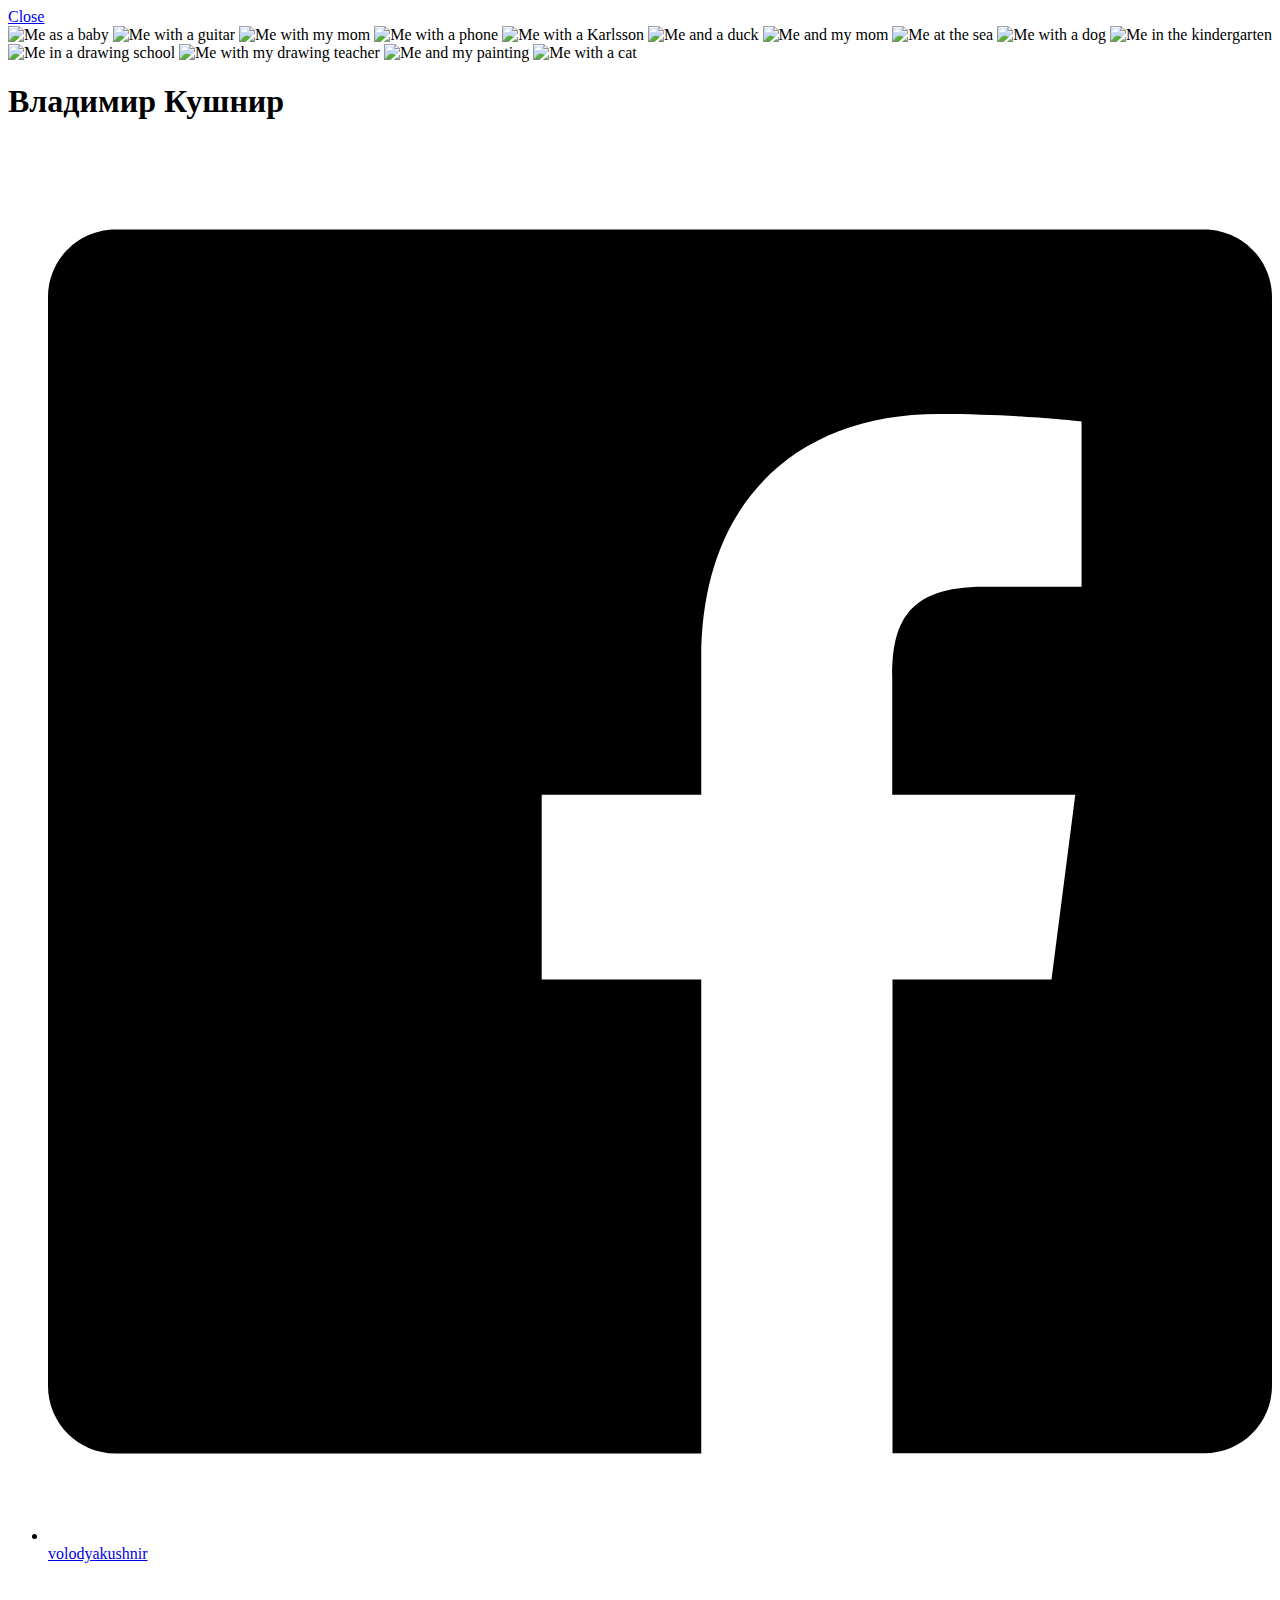
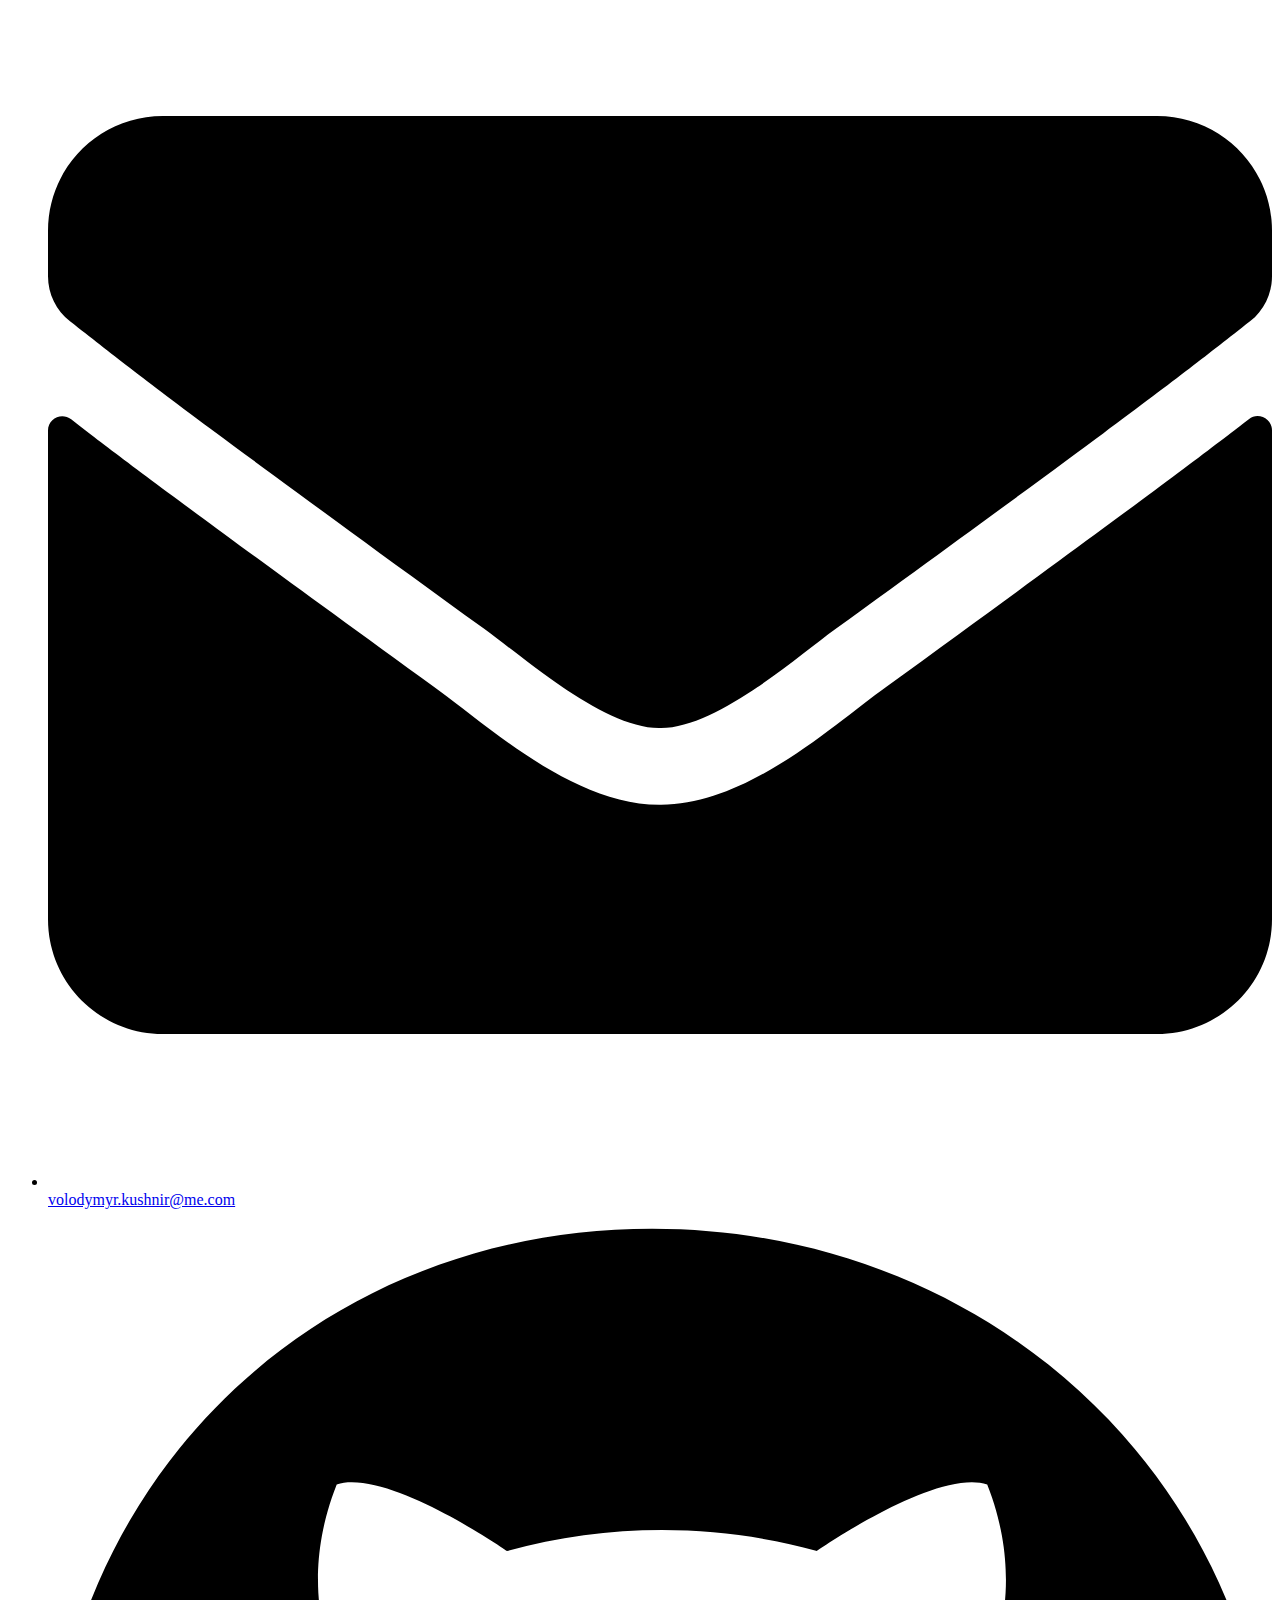
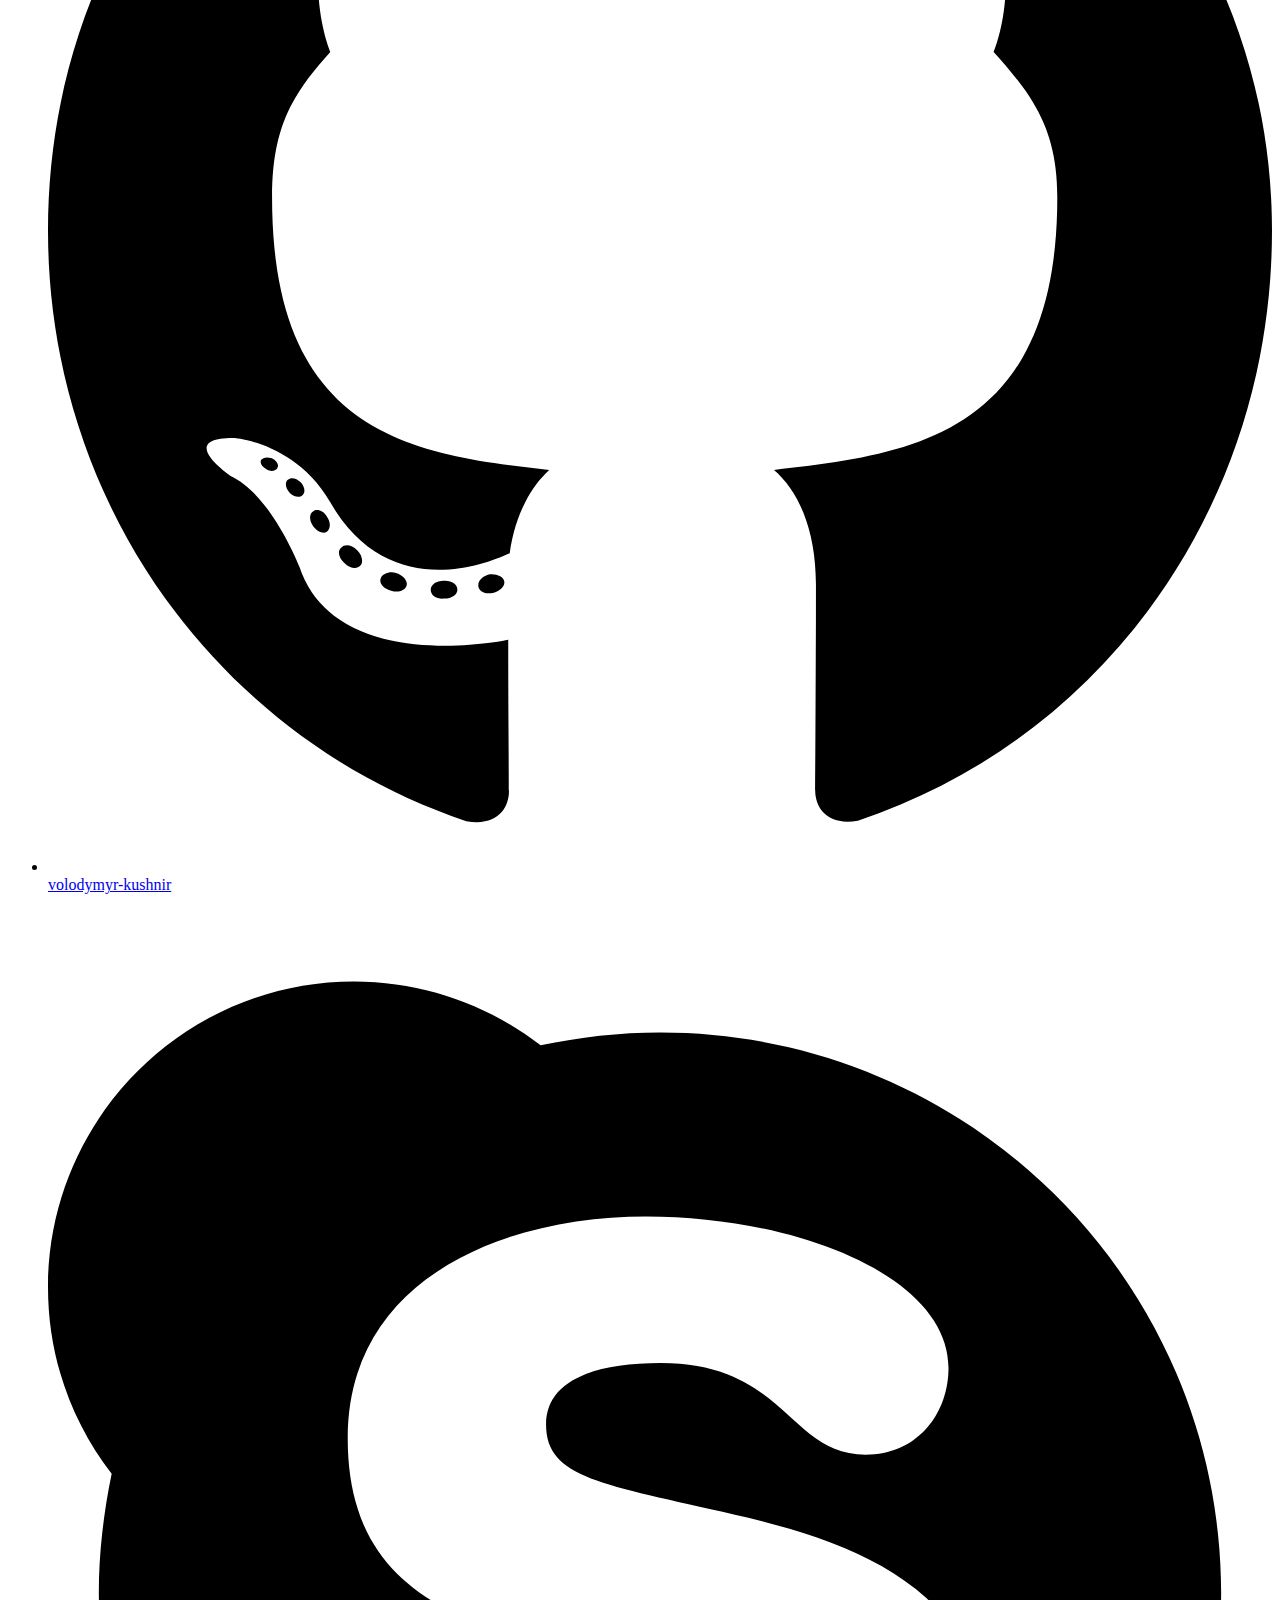
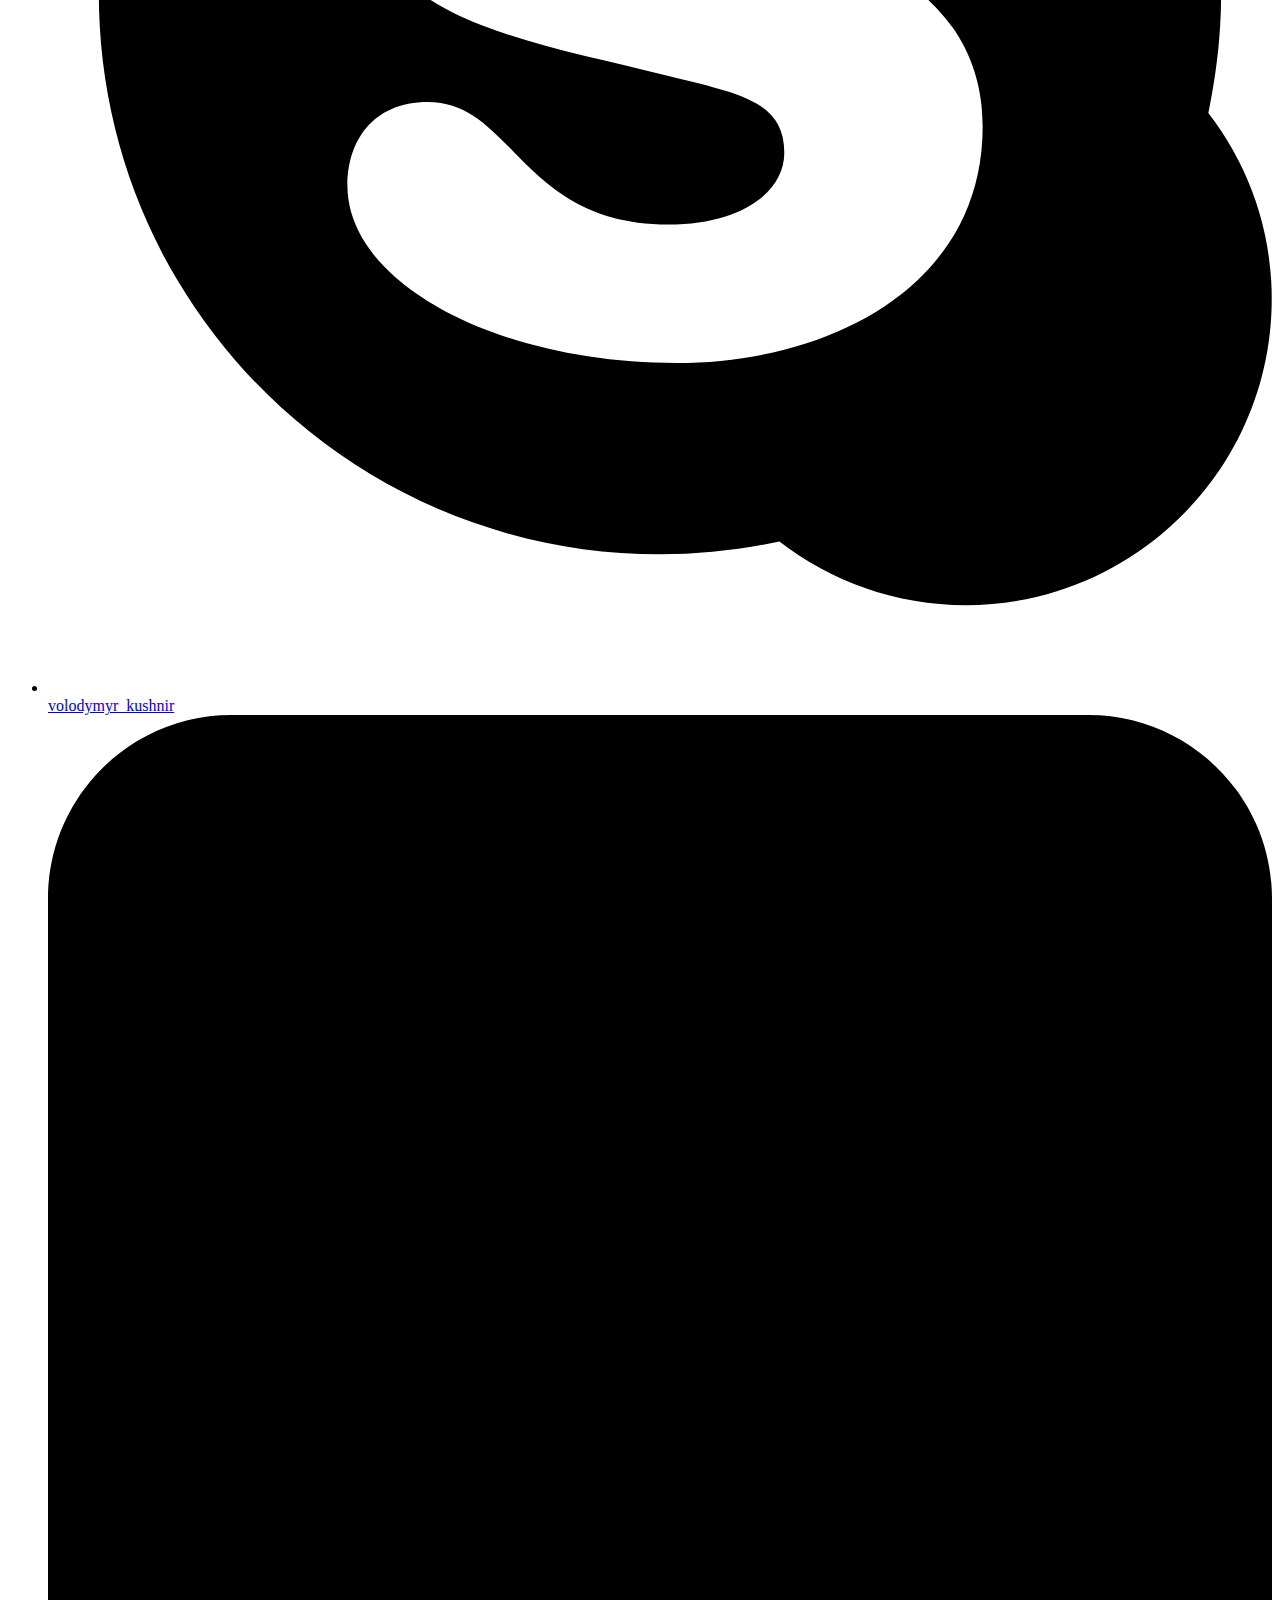
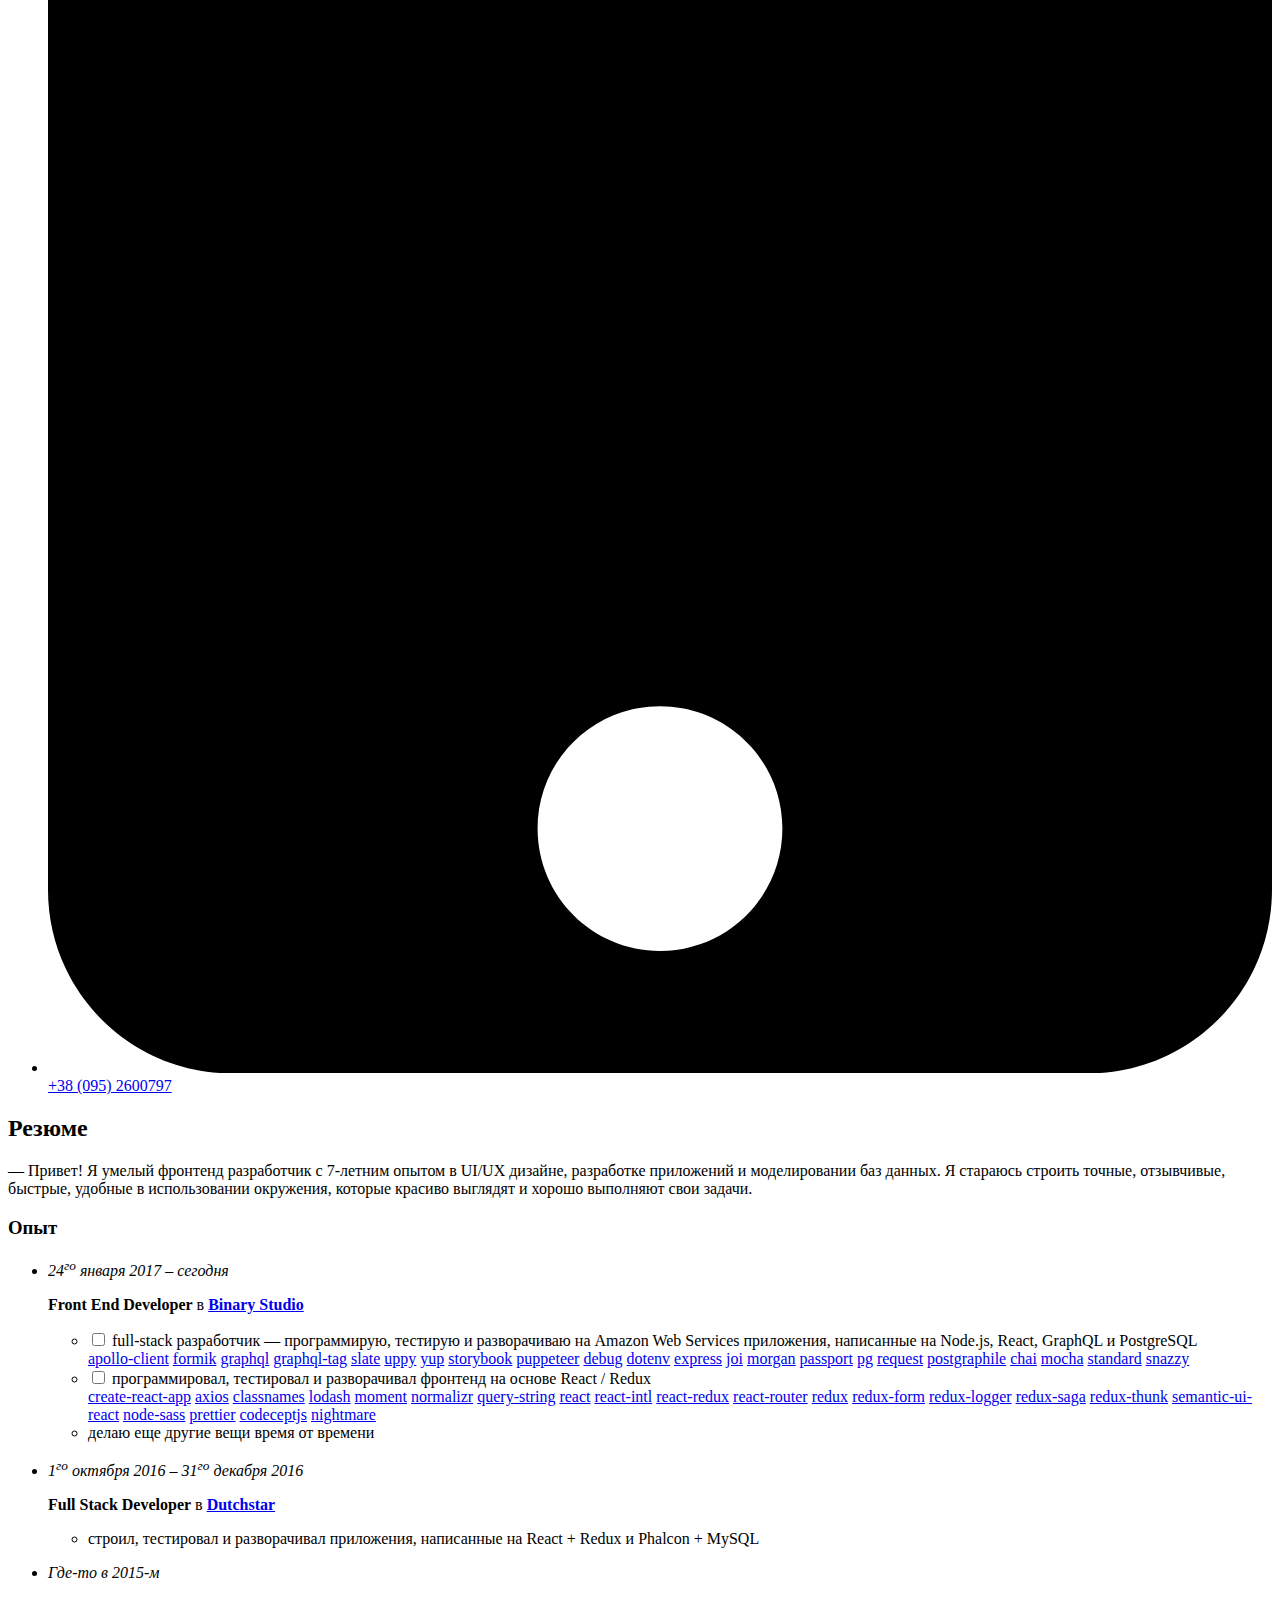
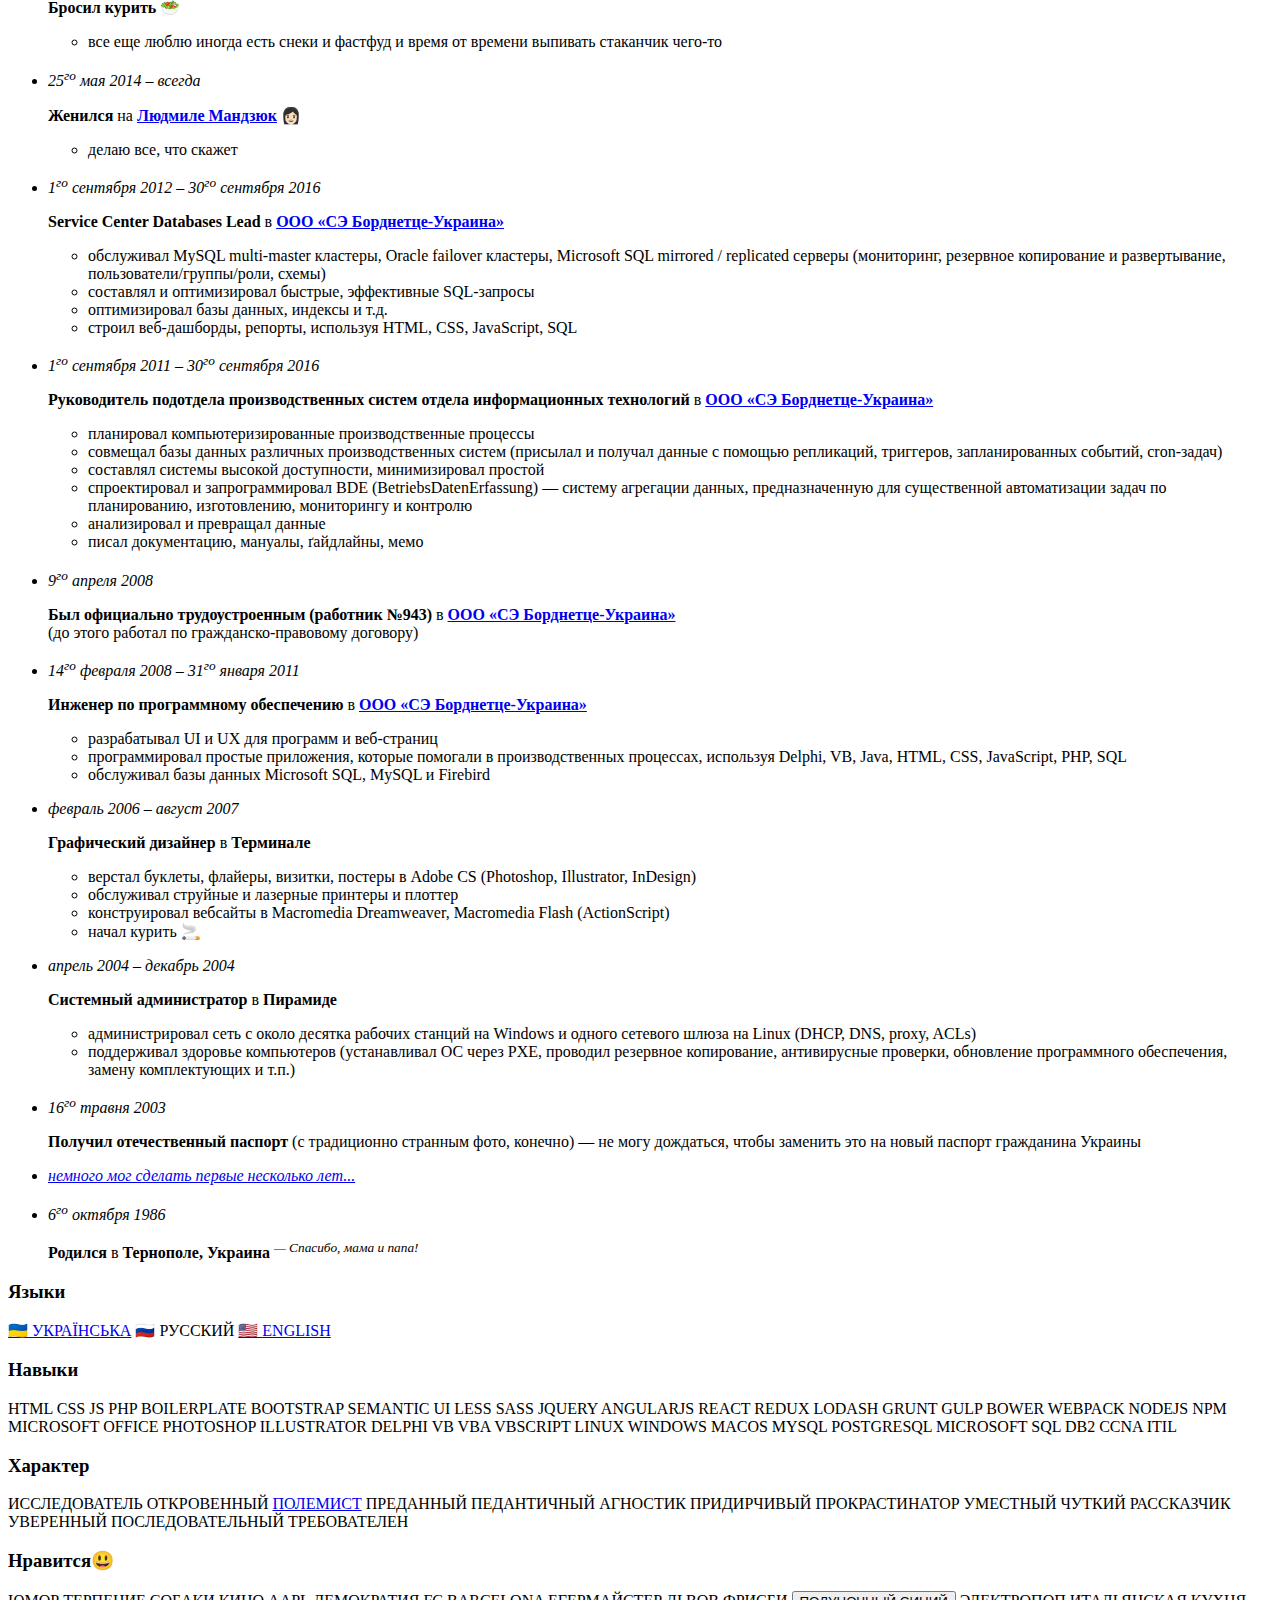
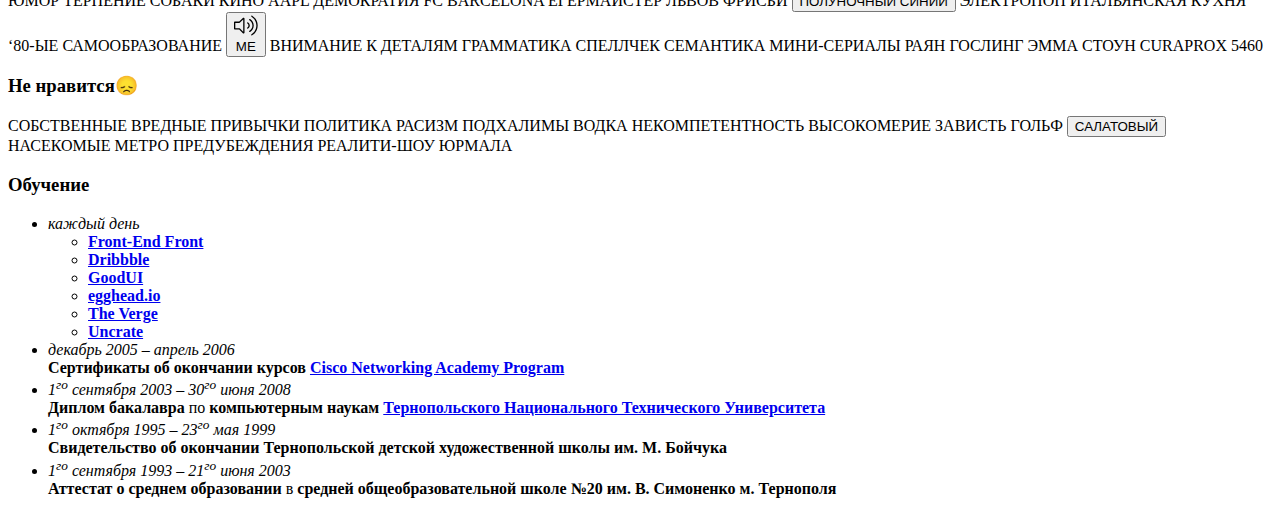
==== commit c021e3b2: "Merge pull request #73 from volodymyr-kushnir/develop" ====
--- a/ru-ru/index.html
+++ b/ru-ru/index.html
@@ -266,7 +266,11 @@
 								</li>
 								<li>
 									<a id="grown-up" href="#childhood" title="Show childhood photos">
-										<span class="dots">&#x25cf;&#x25cf;&#x25cf;</span>
+										<span class="dots">
+											<span class="dot"></span>
+											<span class="dot"></span>
+											<span class="dot"></span>
+										</span>
 										<em>немного мог сделать первые несколько лет...</em>
 									</a>
 								</li>
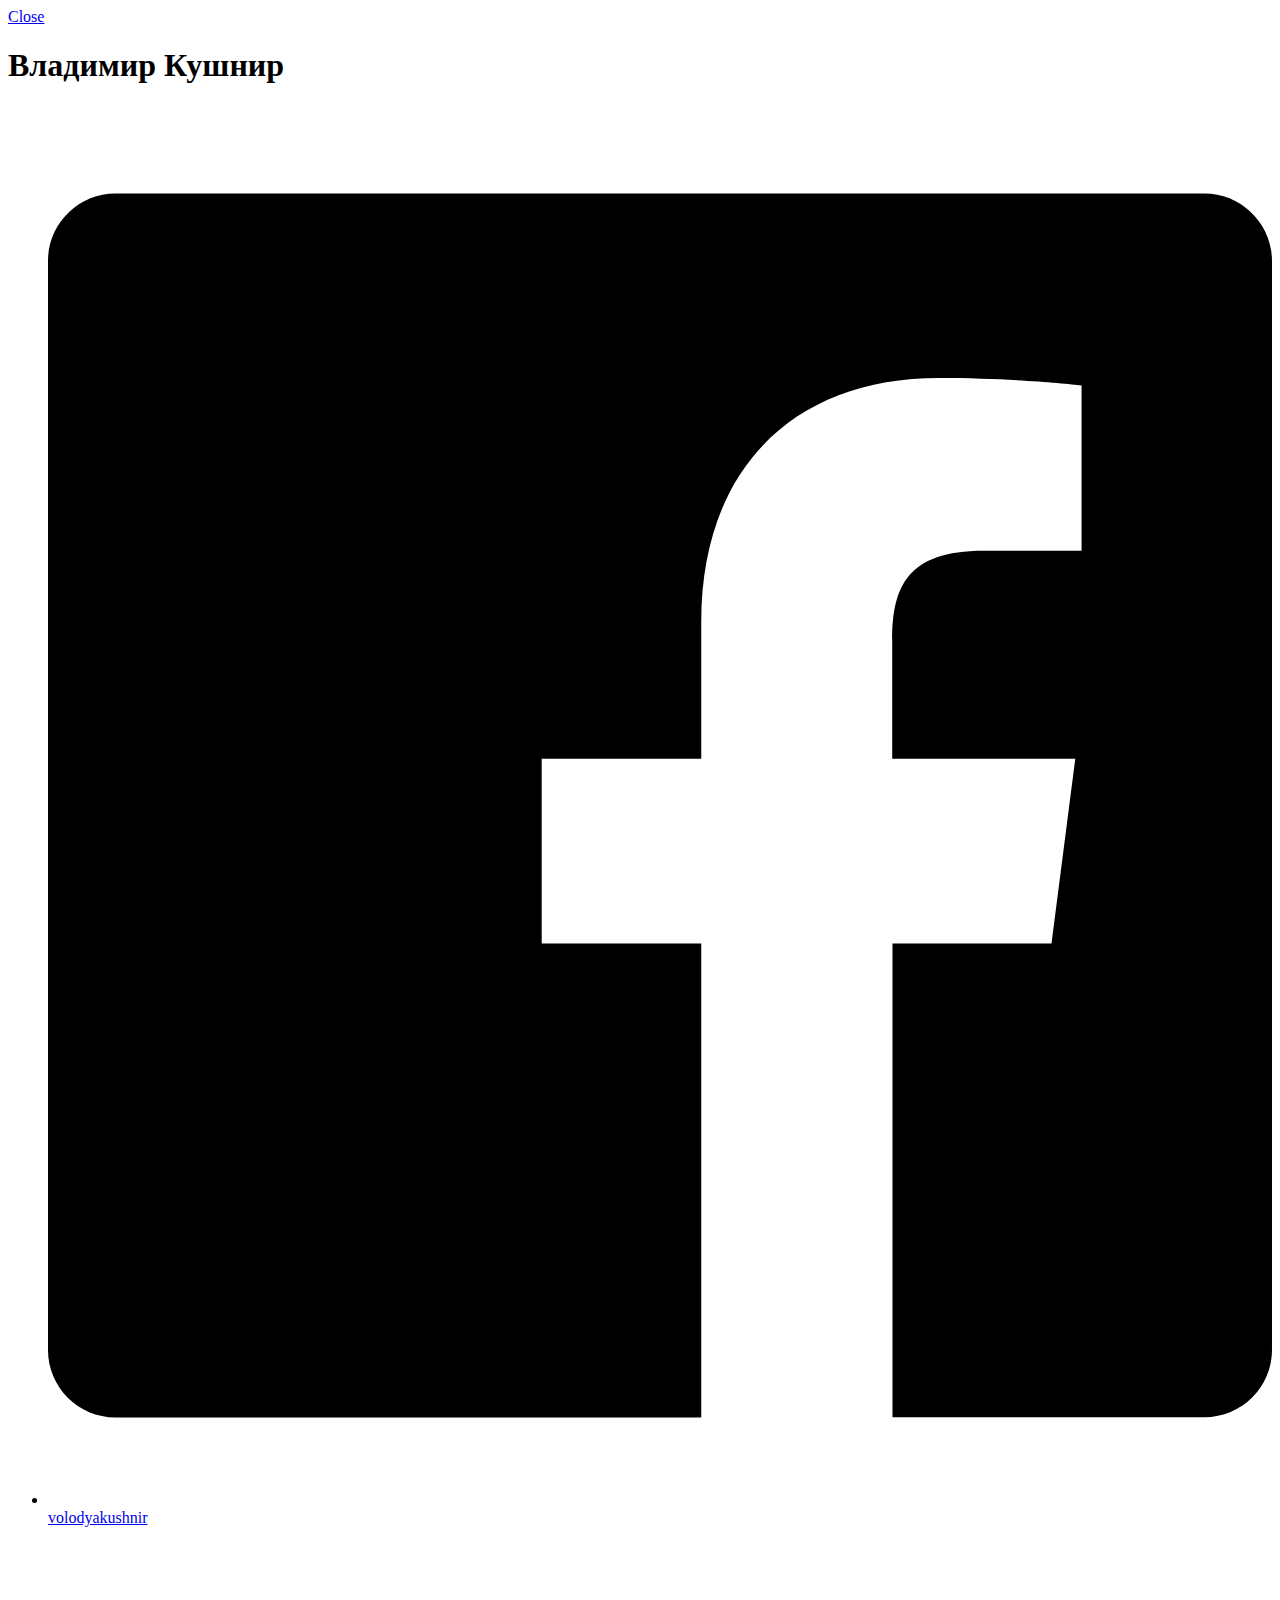
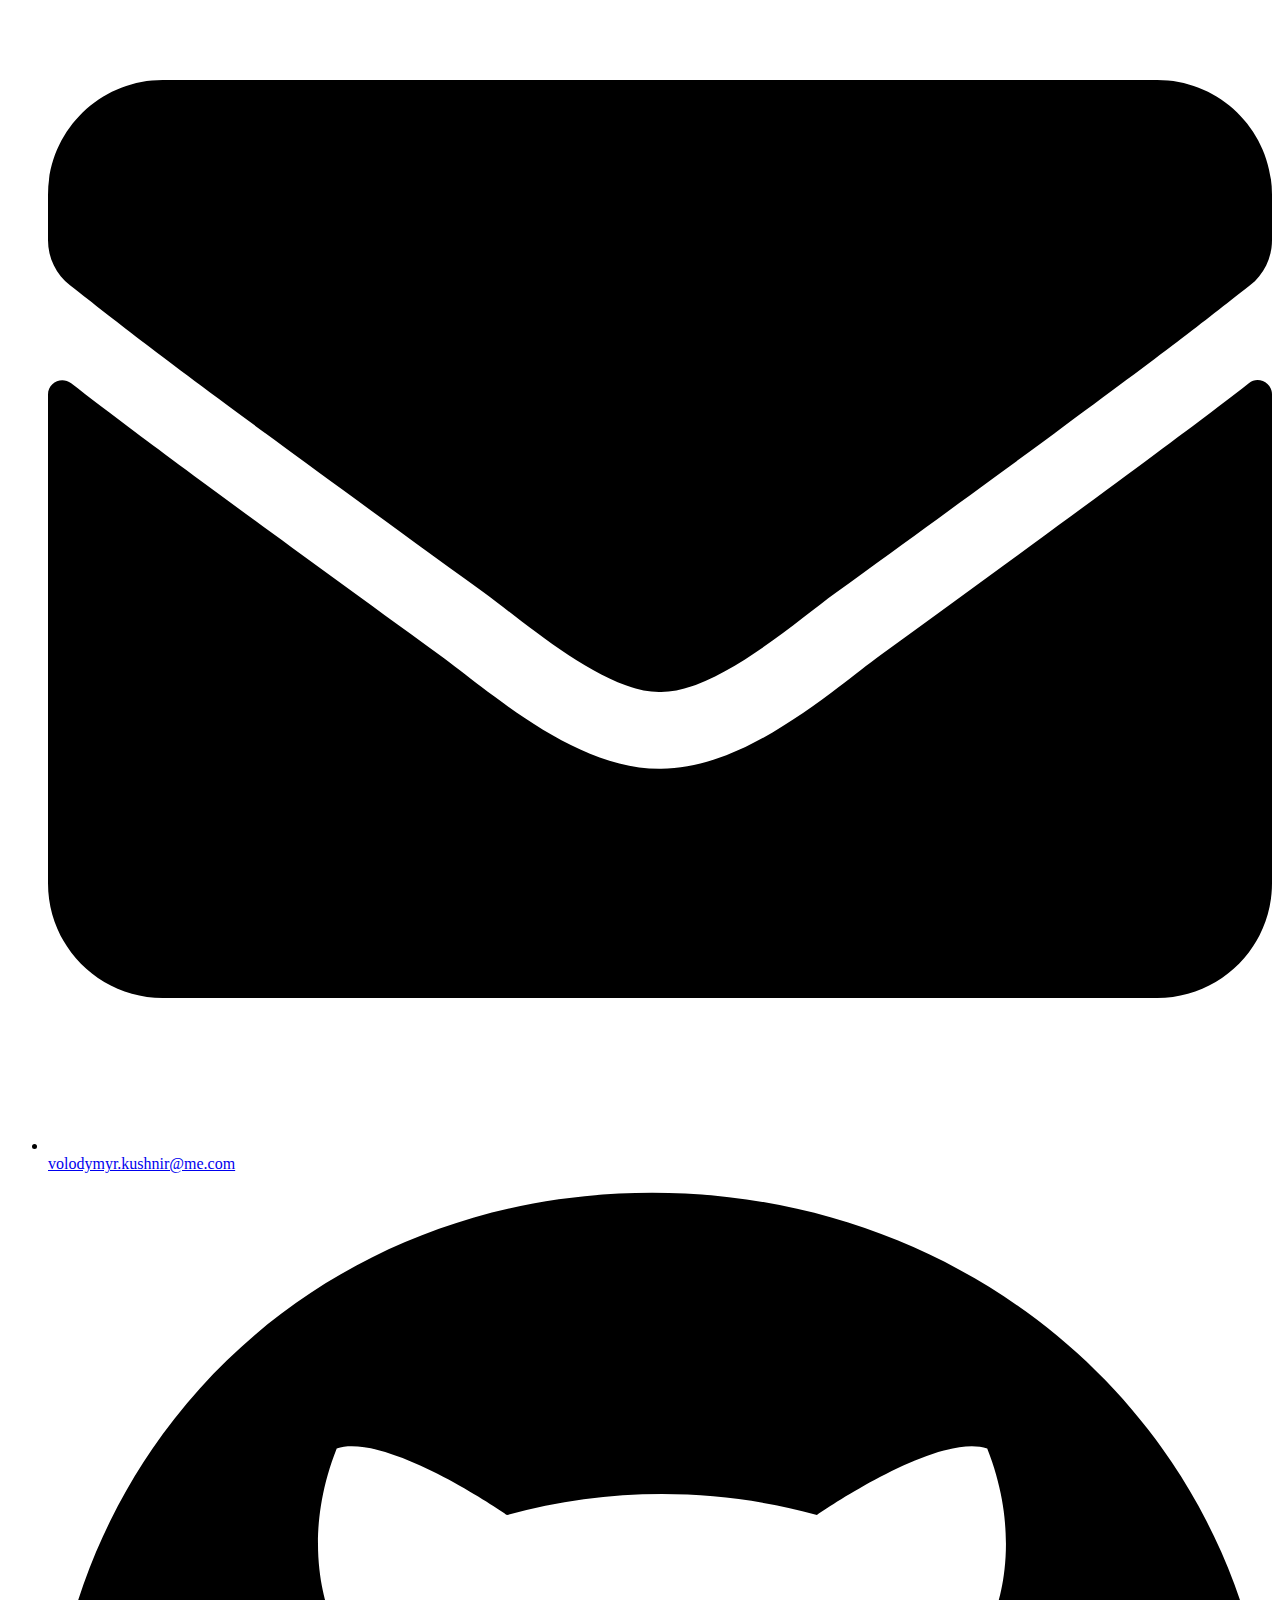
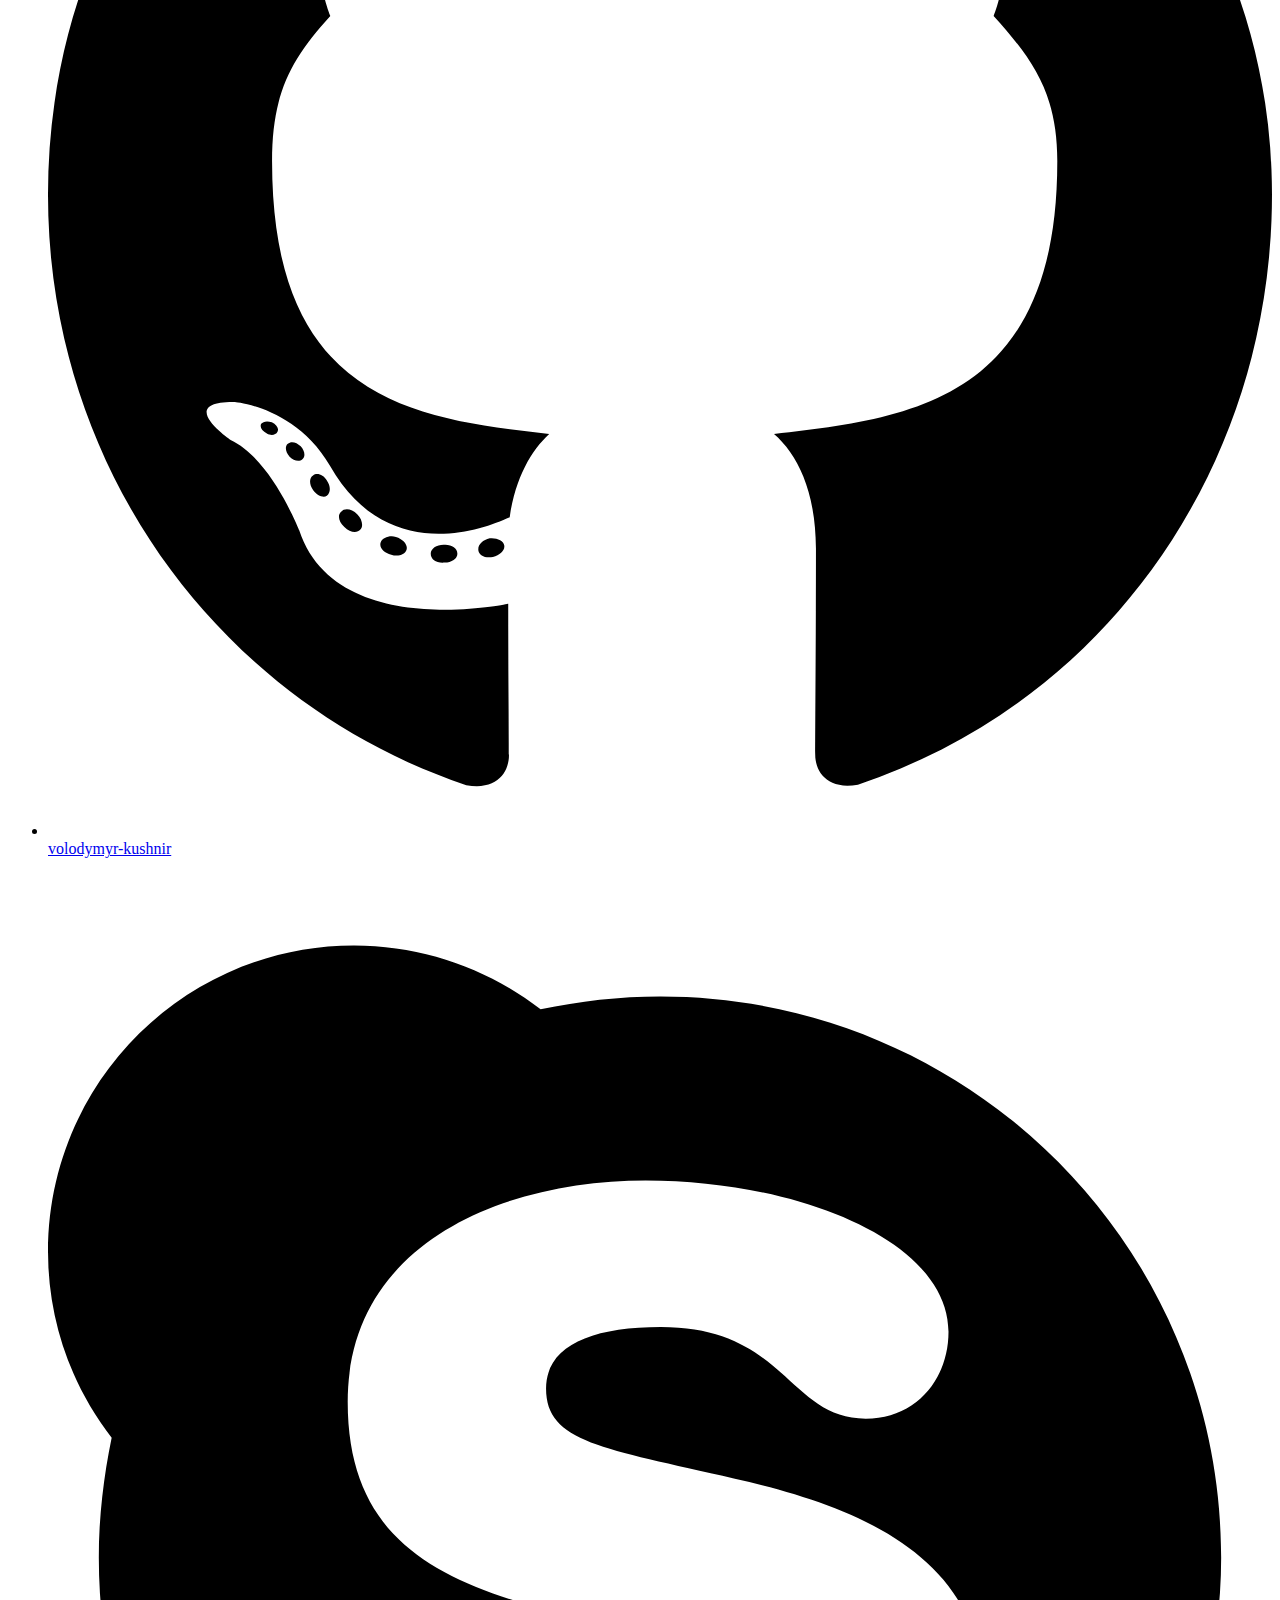
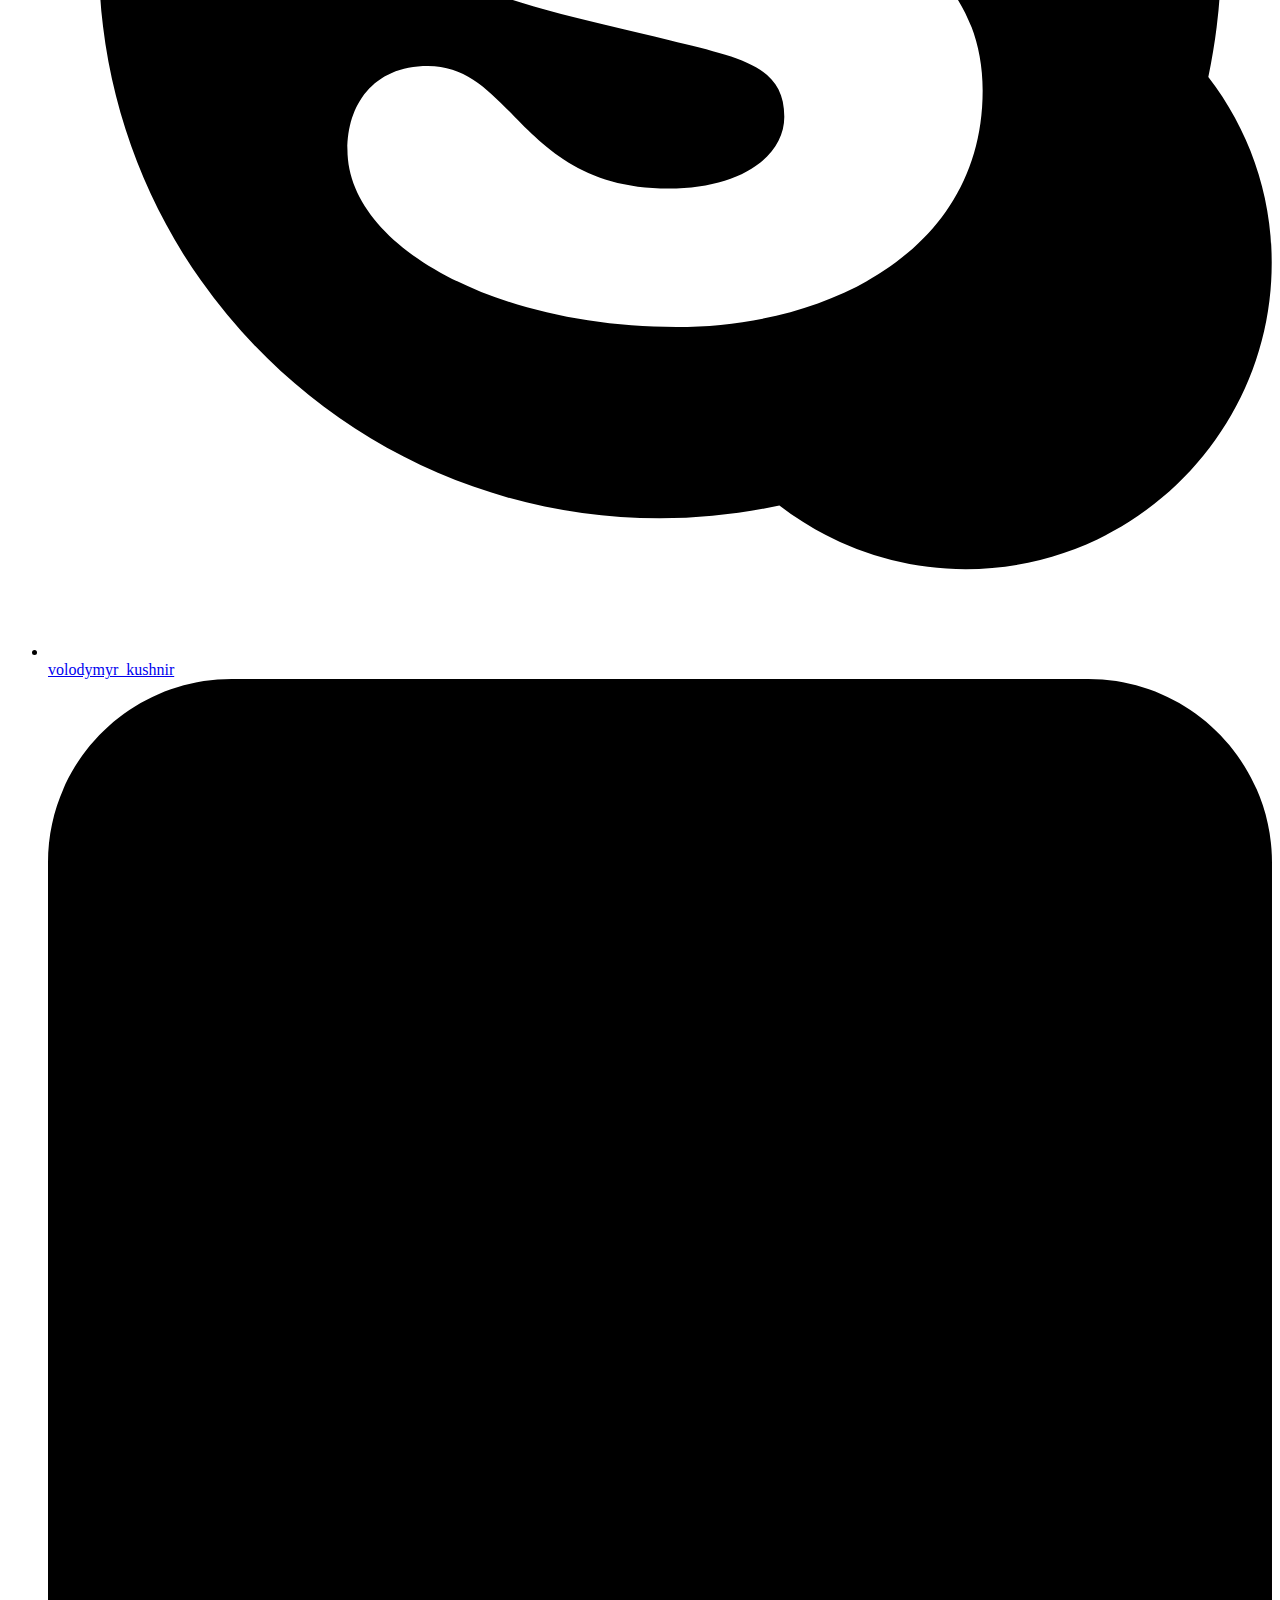
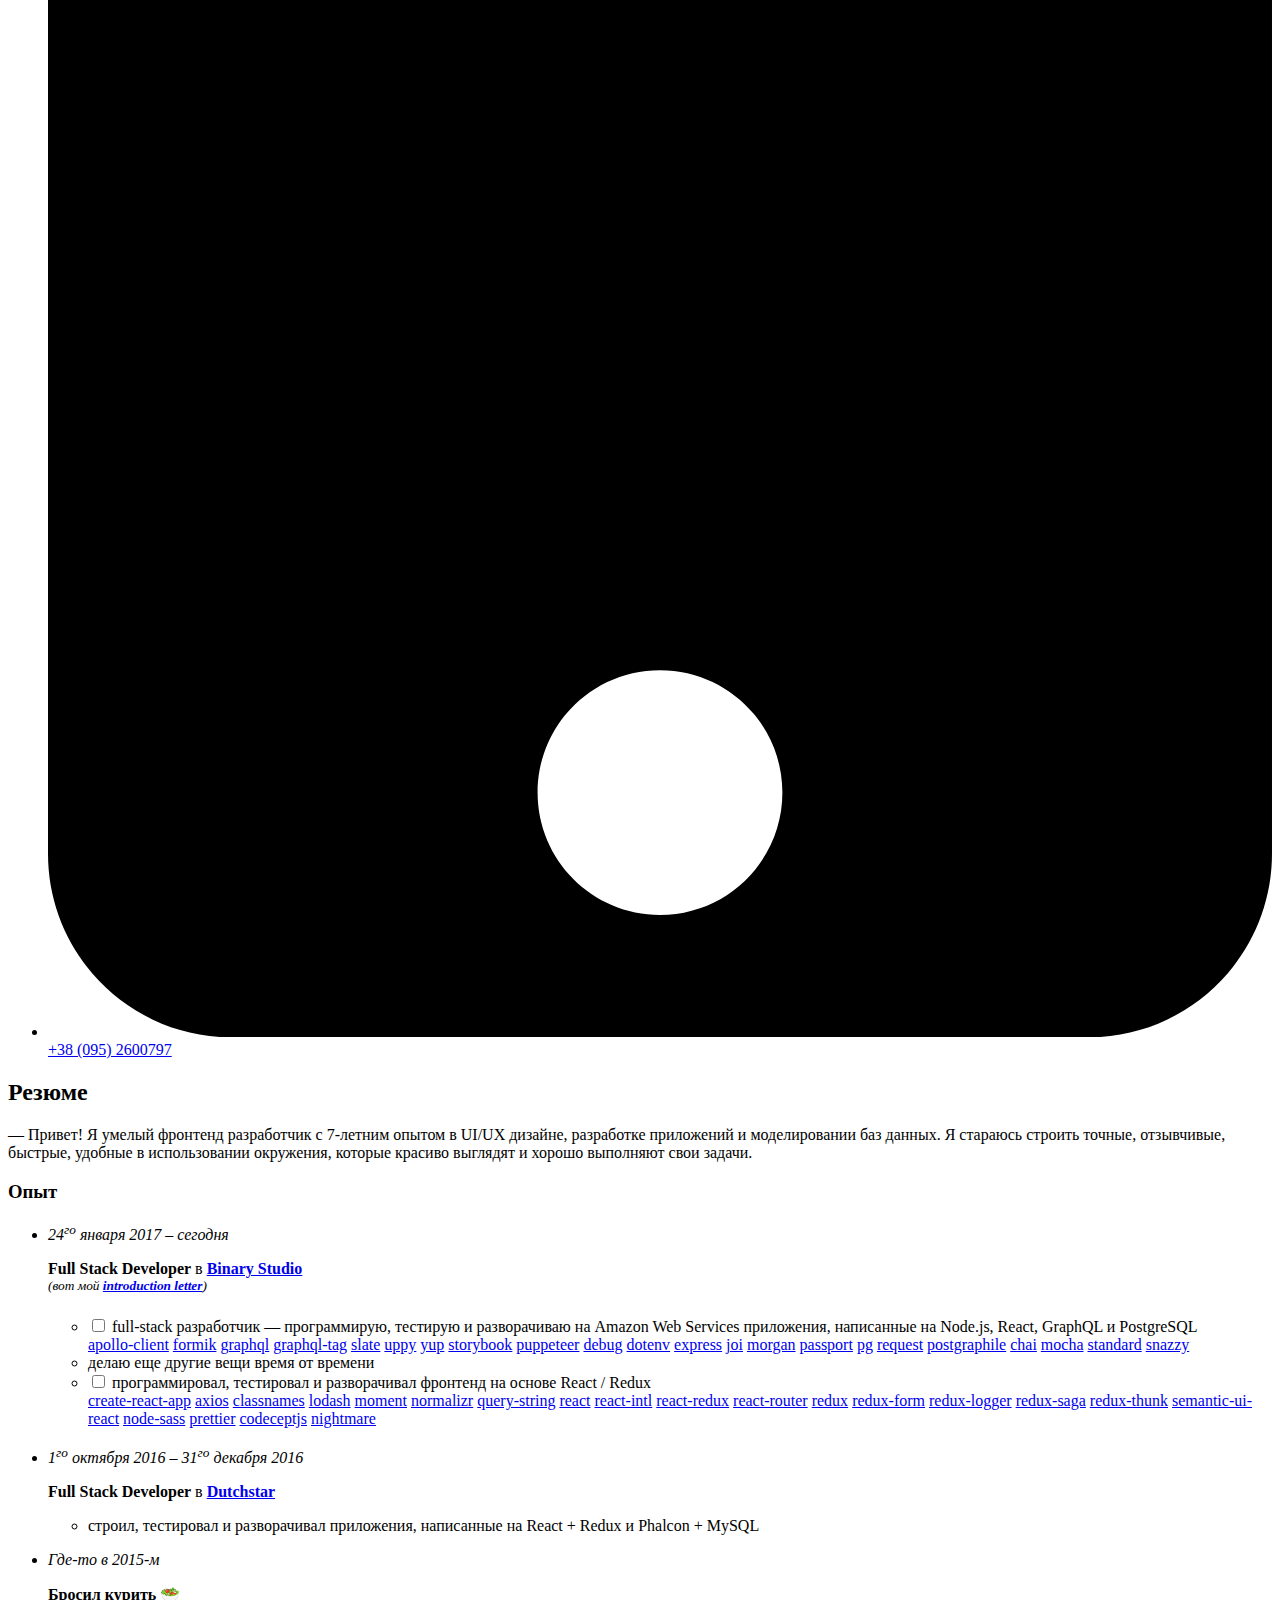
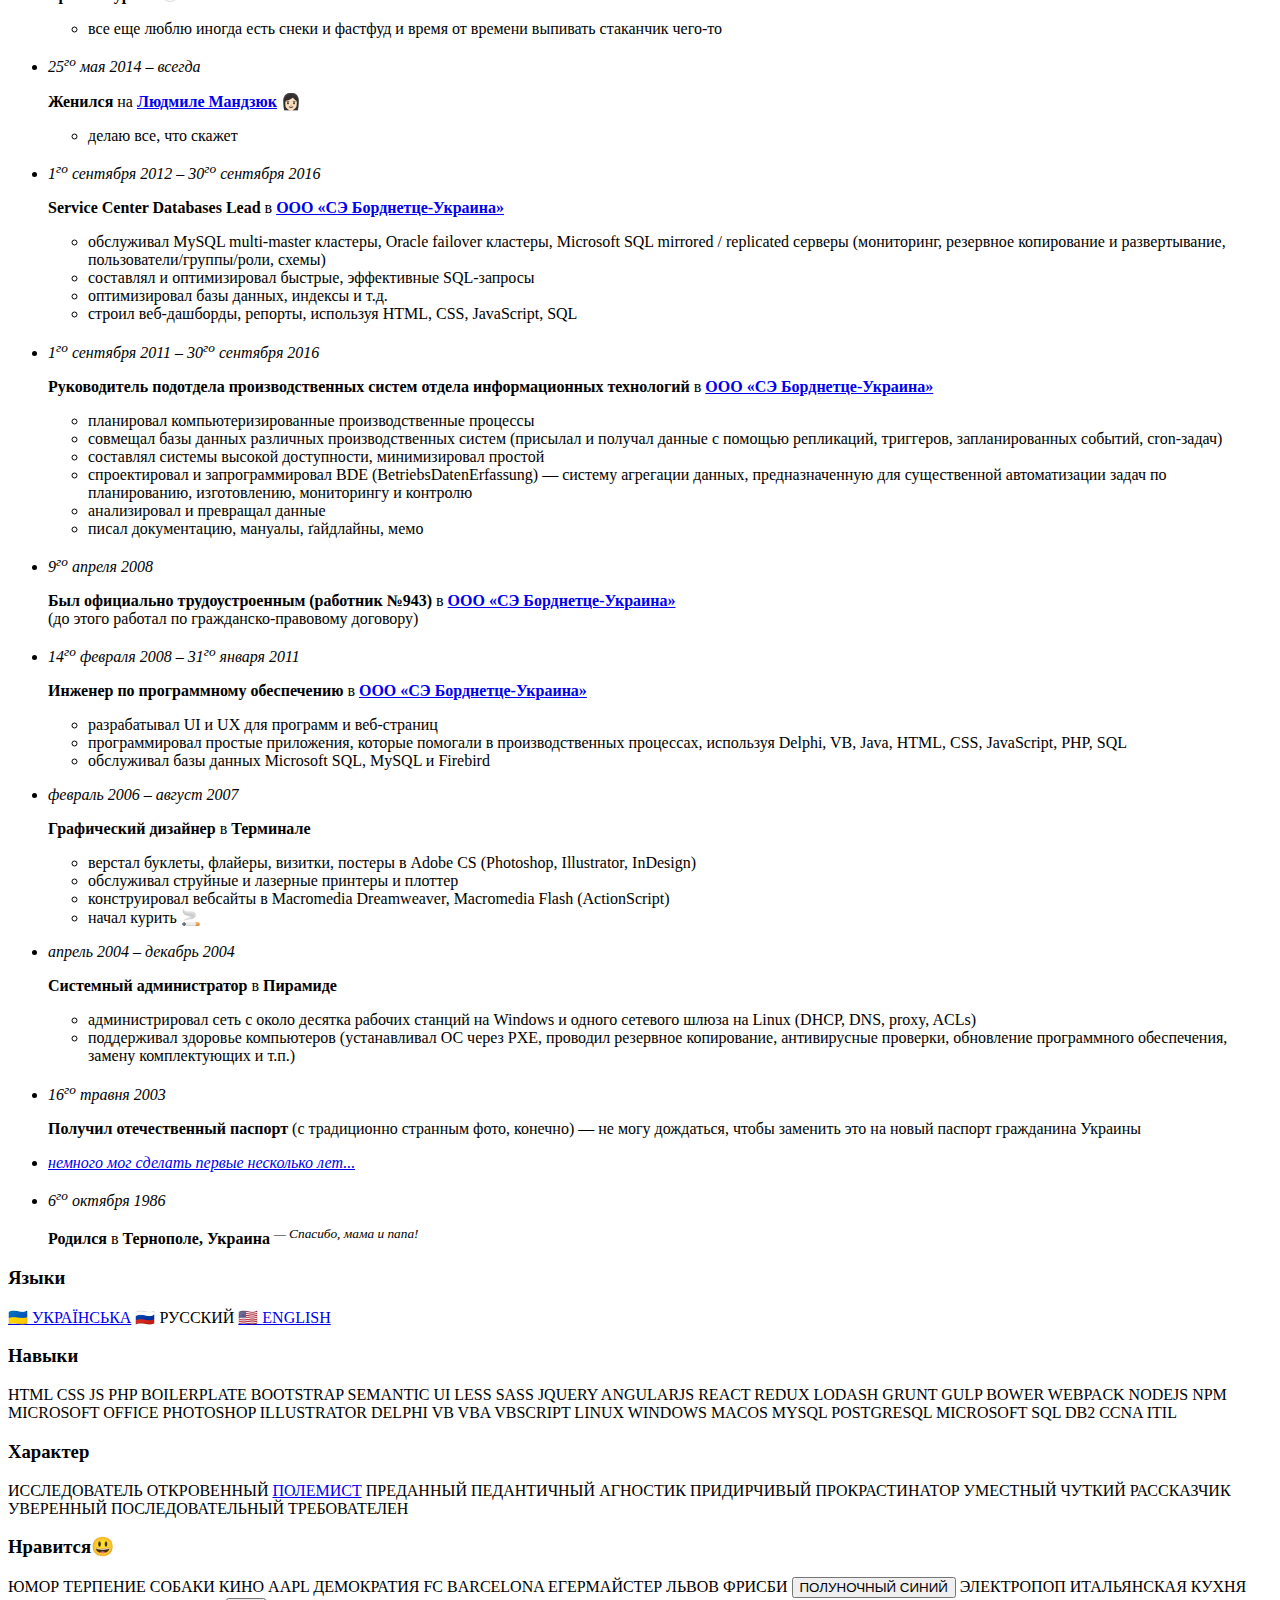
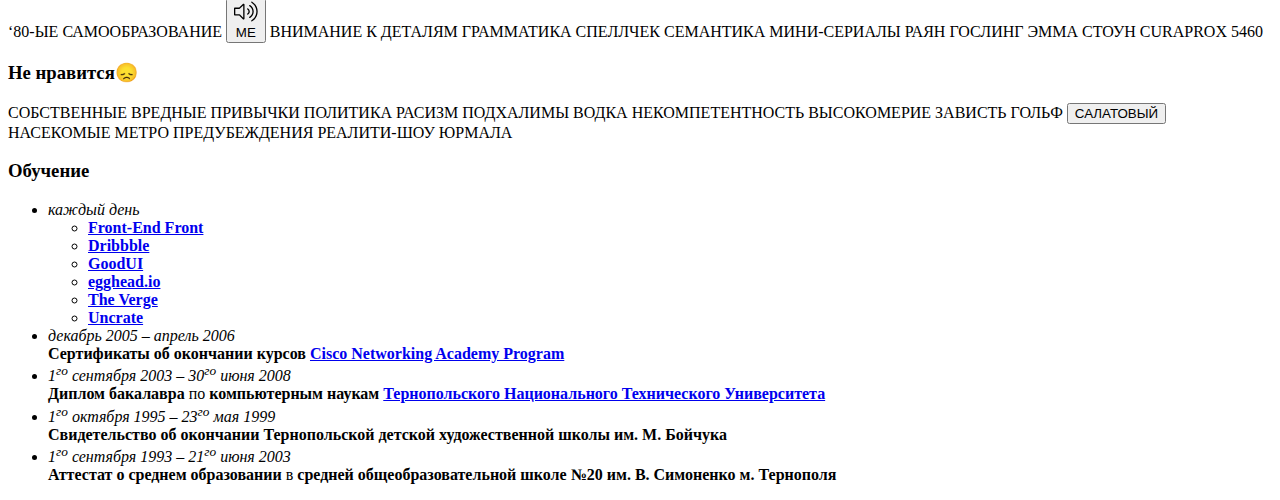
==== commit 8e8eaf93: "Merge pull request #103 from volodymyr-kushnir/develop" ====
--- a/ru-ru/index.html
+++ b/ru-ru/index.html
@@ -1,75 +1,76 @@
 <!doctype html>
-<html lang="ru">
+<html lang="ru" prefix="og: https://ogp.me/ns#">
 <head>
-	<title>Владимир Кушнир &mdash; Резюме</title>
 	<meta charset="utf-8">
 	<meta http-equiv="x-ua-compatible" content="ie=edge">
-	<meta name="viewport" content="width=device-width, initial-scale=1">
-	<meta name="subject" content="This is just a résumé.">
 	<meta name="description" content="My very own personal website.">
-	<meta name="robots" content="index,follow">
-	<meta name="googlebot" content="index,follow">
+	<meta name="google-site-verification" content="JSXHc5R4b0LTgmCgl1pO59m6T8NOPE4p3oEkQdx-cB8">
 	<meta name="google" content="nositelinkssearchbox">
 	<meta name="google" content="notranslate">
-	<meta name="google-site-verification" content="JSXHc5R4b0LTgmCgl1pO59m6T8NOPE4p3oEkQdx-cB8">
-	<base href="https://volodymyrkushnir.com/">
-	<meta property="og:url" content="https://volodymyrkushnir.com/ru-ru/">
-	<meta property="og:type" content="website">
-	<meta property="og:title" content="Владимир Кушнир &mdash; Резюме">
+	<meta name="googlebot" content="index,follow">
+	<meta name="robots" content="index,follow">
+	<meta name="subject" content="This is just a résumé.">
+	<meta name="twitter:card" content="summary_large_image">
+	<meta name="viewport" content="width=device-width, initial-scale=1">
+	<meta name="theme-color" content="white">
 	<meta property="og:description" content="&mdash; Привет! Я умелый фронтенд разработчик с 7-летним опытом в UI/UX дизайне, разработке приложений и моделировании баз данных. Я стараюсь строить точные, отзывчивые, быстрые, удобные в использовании окружения, которые красиво выглядят и хорошо выполняют свои задачи.">
-	<meta property="og:image" content="https://volodymyrkushnir.com/assets/images/og-image.ru_RU.png">
 	<meta property="og:image:alt" content="Screenshot of the homepage">
+	<meta property="og:image:height" content="768">
 	<meta property="og:image:type" content="image/png">
 	<meta property="og:image:width" content="1366">
-	<meta property="og:image:height" content="768">
+	<meta property="og:image" content="https://volodymyrkushnir.com/assets/images/og-image.ru_RU.png">
 	<meta property="og:locale" content="ru_RU">
-	<meta name="twitter:card" content="summary_large_image">
+	<meta property="og:title" content="Владимир Кушнир &mdash; Резюме">
+	<meta property="og:type" content="website">
+	<meta property="og:url" content="https://volodymyrkushnir.com/ru-ru/">
+	<base href="https://volodymyrkushnir.com/">
+	<title>Владимир Кушнир &mdash; Резюме</title>
+	<link rel="icon" type="image/x-icon" href="./favicon.ico">
+	<link rel="icon" type="image/png" sizes="192x192" href="./assets/images/favicon-192x192.png">
+	<link rel="icon" type="image/png" sizes="512x512" href="./assets/images/favicon-512x512.png">
+	<link rel="apple-touch-icon" href="./assets/images/apple-touch-icon.png">
+	<link rel="manifest" href="./manifest.json">
 	<link rel="me" href="https://www.fb.com/volodyakushnir" type="text/html">
 	<link rel="me" href="mailto:volodymyr.kushnir@me.com">
 	<link rel="me" href="skype:volodymyr_kushnir">
 	<link rel="me" href="tel:+380952600797">
-	<link rel="stylesheet" href="https://cdnjs.cloudflare.com/ajax/libs/semantic-ui/2.3.1/components/reset.min.css">
-	<link rel="stylesheet" href="https://cdnjs.cloudflare.com/ajax/libs/semantic-ui/2.3.1/components/header.min.css">
-	<link rel="stylesheet" href="https://cdnjs.cloudflare.com/ajax/libs/semantic-ui/2.3.1/components/container.min.css">
-	<link rel="stylesheet" href="https://cdnjs.cloudflare.com/ajax/libs/semantic-ui/2.3.1/components/segment.min.css">
-	<link rel="stylesheet" href="https://cdnjs.cloudflare.com/ajax/libs/semantic-ui/2.3.1/components/grid.min.css">
-	<link rel="stylesheet" href="https://cdnjs.cloudflare.com/ajax/libs/semantic-ui/2.3.1/components/divider.min.css">
-	<link rel="stylesheet" href="https://cdnjs.cloudflare.com/ajax/libs/semantic-ui/2.3.1/components/label.min.css">
 	<link rel="stylesheet" href="./assets/stylesheets/base.css">
 </head>
 <body>
 	<div id="childhood">
 		<a href="./ru-ru/#grown-up" title="Hide childhood photos" class="close">Close</a>
-		<div id="pics">
-			<img src="./assets/photos/467536_170309526420601_636909857_o.jpg" alt="Me as a baby">
-			<img src="./assets/photos/323856_148624698589084_1191150964_o.jpg" alt="Me with a guitar">
-			<img src="./assets/photos/329642_148624421922445_2060074436_o.jpg" alt="Me with my mom">
-			<img src="./assets/photos/331152_148624551922432_1869335234_o.jpg" alt="Me with a phone">
-			<img src="./assets/photos/324164_148624265255794_446501669_o.jpg" alt="Me with a Karlsson">
-			<img src="./assets/photos/327086_148624111922476_1330178874_o.jpg" alt="Me and a duck">
-			<img src="./assets/photos/470468_170309399753947_1333978849_o.jpg" alt="Me and my mom">
-			<img src="./assets/photos/323868_148639808587573_1648505013_o.jpg" alt="Me at the sea">
-			<img src="./assets/photos/466052_170309293087291_793458215_o.jpg" alt="Me with a dog">
-			<img src="./assets/photos/412746_158114720973415_949035392_o.jpg" alt="Me in the kindergarten">
-			<img src="./assets/photos/473110_173999982718222_1427466111_o.jpg" alt="Me in a drawing school">
-			<img src="./assets/photos/471025_173999919384895_1249822733_o.jpg" alt="Me with my drawing teacher">
-			<img src="./assets/photos/476877_173999862718234_1686531489_o.jpg" alt="Me and my painting">
-			<img src="./assets/photos/461737_173999722718248_1691527332_o.jpg" alt="Me with a cat">
+		<div class="photos">
+			<noscript>
+				<img src="./assets/photos/467536_170309526420601_636909857_o.jpg" alt="Me as a baby">
+				<img src="./assets/photos/323856_148624698589084_1191150964_o.jpg" alt="Me with a guitar">
+				<img src="./assets/photos/329642_148624421922445_2060074436_o.jpg" alt="Me with my mom">
+				<img src="./assets/photos/331152_148624551922432_1869335234_o.jpg" alt="Me with a phone">
+				<img src="./assets/photos/324164_148624265255794_446501669_o.jpg" alt="Me with a Karlsson">
+				<img src="./assets/photos/327086_148624111922476_1330178874_o.jpg" alt="Me and a duck">
+				<img src="./assets/photos/470468_170309399753947_1333978849_o.jpg" alt="Me and my mom">
+				<img src="./assets/photos/323868_148639808587573_1648505013_o.jpg" alt="Me at the sea">
+				<img src="./assets/photos/466052_170309293087291_793458215_o.jpg" alt="Me with a dog">
+				<img src="./assets/photos/412746_158114720973415_949035392_o.jpg" alt="Me in the kindergarten">
+				<img src="./assets/photos/473110_173999982718222_1427466111_o.jpg" alt="Me in a drawing school">
+				<img src="./assets/photos/471025_173999919384895_1249822733_o.jpg" alt="Me with my drawing teacher">
+				<img src="./assets/photos/476877_173999862718234_1686531489_o.jpg" alt="Me and my painting">
+				<img src="./assets/photos/461737_173999722718248_1691527332_o.jpg" alt="Me with a cat">
+			</noscript>
 		</div>
 	</div>
-	<div id="desktop" class="ui container">
-		<div class="ui very padded segment" id="a4">
-			<div class="ui basic padded segment stackable grid">
-				<div id="frame"></div>
-				<div class="ui row">
-					<div class="ui three wide center aligned column">
+	<div id="desktop">
+		<div id="a4">
+			<div id="frame"></div>
+			<div class="stackable grid">
+				<div class="row">
+					<div class="three wide center aligned column">
 						<div id="avatar-wrapper">
-							<object id="avatar" data="./assets/images/avatar.svg"></object>
-						</div>
-					</div>
-					<div class="ui thirteen wide column">
-						<div class="ui stackable padded grid">
-							<div class="ui sixteen wide column">
+							<object id="avatar" data="./assets/images/avatar.svg" role="img" aria-label="Моё профайл фото"></object>
+						</div>
+					</div>
+					<div class="thirteen wide column">
+						<div class="stackable grid">
+							<div class="sixteen wide column">
 								<h1 id="name">Владимир Кушнир</h1>
 								<ul id="contacts">
 									<li>
@@ -104,86 +105,86 @@
 									</li>
 								</ul>
 							</div>
-							<div class="ui sixteen wide mobile only column">
-								<div class="ui fitted divider"></div>
+							<div class="sixteen wide mobile only column">
+								<div class="divider"></div>
 							</div>
-							<div class="ui sixteen wide column">
+							<div class="sixteen wide column">
 								<h2>Резюме</h2>
 								<p>&mdash; Привет! Я умелый фронтенд разработчик с 7-летним опытом в UI/UX дизайне, разработке приложений и моделировании баз данных. Я стараюсь строить точные, отзывчивые, быстрые, удобные в использовании окружения, которые красиво выглядят и хорошо выполняют свои задачи.</p>
 							</div>
 						</div>
 					</div>
 				</div>
-				<div class="ui row">
-					<div class="ui sixteen wide column">
-						<div class="ui fitted fat divider"></div>
+				<div class="row">
+					<div class="sixteen wide column">
+						<div class="fat divider"></div>
 					</div>
 				</div>
-				<div class="ui row">
-					<div class="ui ten wide column">
-						<div class="ui basic vertical segment timeline">
+				<div class="row">
+					<div class="ten wide column">
+						<div class="segment timeline">
 							<h3>Опыт</h3>
 							<ul>
 								<li>
 									<p><em>24<sup>го</sup> января 2017 &ndash; сегодня</em></p>
-									<p><strong>Front End Developer</strong> в <strong><a href="https://binary-studio.com/" rel="external">Binary Studio</a></strong></p>
+									<p><strong>Full Stack Developer</strong> в <strong><a href="https://binary-studio.com/" rel="external">Binary Studio</a></strong><br /><sup><em>(вот мой <a href="../posts/introduction-letter-to-binary-studio/" rel="external" title="На английском, потому что такие правила"><strong>introduction letter</strong></a>)</em></sup></p>
 									<ul>
 										<li class="details">
 											<input type="checkbox" id="project-2">
 											<label for="project-2" class="summary">full-stack разработчик &mdash; программирую, тестирую и разворачиваю на Amazon Web Services приложения, написанные на Node.js, React, GraphQL и PostgreSQL</label>
-											<div class="ui small labels fitted">
-												<a rel="external" class="ui label" href="https://github.com/apollographql/apollo-client">apollo-client</a>
-												<a rel="external" class="ui label" href="https://github.com/jaredpalmer/formik">formik</a>
-												<a rel="external" class="ui label" href="https://github.com/graphql/graphql-js">graphql</a>
-												<a rel="external" class="ui label" href="https://github.com/apollographql/graphql-tag">graphql-tag</a>
-												<a rel="external" class="ui label" href="https://github.com/ianstormtaylor/slate">slate</a>
-												<a rel="external" class="ui label" href="https://github.com/transloadit/uppy">uppy</a>
-												<a rel="external" class="ui label" href="https://github.com/jquense/yup">yup</a>
-												<a rel="external" class="ui label" href="https://github.com/storybooks/storybook">storybook</a>
-												<a rel="external" class="ui label" href="https://github.com/GoogleChrome/puppeteer">puppeteer</a>
-												<a rel="external" class="ui label" href="https://github.com/visionmedia/debug">debug</a>
-												<a rel="external" class="ui label" href="https://github.com/motdotla/dotenv">dotenv</a>
-												<a rel="external" class="ui label" href="https://github.com/expressjs/express">express</a>
-												<a rel="external" class="ui label" href="https://github.com/hapijs/joi">joi</a>
-												<a rel="external" class="ui label" href="https://github.com/expressjs/morgan">morgan</a>
-												<a rel="external" class="ui label" href="https://github.com/jaredhanson/passport">passport</a>
-												<a rel="external" class="ui label" href="https://github.com/brianc/node-postgres">pg</a>
-												<a rel="external" class="ui label" href="https://github.com/request/request">request</a>
-												<a rel="external" class="ui label" href="https://github.com/graphile/postgraphile">postgraphile</a>
-												<a rel="external" class="ui label" href="https://github.com/chaijs/chai">chai</a>
-												<a rel="external" class="ui label" href="https://github.com/mochajs/mocha">mocha</a>
-												<a rel="external" class="ui label" href="https://github.com/standard/standard">standard</a>
-												<a rel="external" class="ui label" href="https://github.com/standard/snazzy">snazzy</a>
+											<div class="labels">
+												<a rel="external" class="label" href="https://github.com/apollographql/apollo-client">apollo-client</a>
+												<a rel="external" class="label" href="https://github.com/jaredpalmer/formik">formik</a>
+												<a rel="external" class="label" href="https://github.com/graphql/graphql-js">graphql</a>
+												<a rel="external" class="label" href="https://github.com/apollographql/graphql-tag">graphql-tag</a>
+												<a rel="external" class="label" href="https://github.com/ianstormtaylor/slate">slate</a>
+												<a rel="external" class="label" href="https://github.com/transloadit/uppy">uppy</a>
+												<a rel="external" class="label" href="https://github.com/jquense/yup">yup</a>
+												<a rel="external" class="label" href="https://github.com/storybooks/storybook">storybook</a>
+												<a rel="external" class="label" href="https://github.com/GoogleChrome/puppeteer">puppeteer</a>
+												<a rel="external" class="label" href="https://github.com/visionmedia/debug">debug</a>
+												<a rel="external" class="label" href="https://github.com/motdotla/dotenv">dotenv</a>
+												<a rel="external" class="label" href="https://github.com/expressjs/express">express</a>
+												<a rel="external" class="label" href="https://github.com/hapijs/joi">joi</a>
+												<a rel="external" class="label" href="https://github.com/expressjs/morgan">morgan</a>
+												<a rel="external" class="label" href="https://github.com/jaredhanson/passport">passport</a>
+												<a rel="external" class="label" href="https://github.com/brianc/node-postgres">pg</a>
+												<a rel="external" class="label" href="https://github.com/request/request">request</a>
+												<a rel="external" class="label" href="https://github.com/graphile/postgraphile">postgraphile</a>
+												<a rel="external" class="label" href="https://github.com/chaijs/chai">chai</a>
+												<a rel="external" class="label" href="https://github.com/mochajs/mocha">mocha</a>
+												<a rel="external" class="label" href="https://github.com/standard/standard">standard</a>
+												<a rel="external" class="label" href="https://github.com/standard/snazzy">snazzy</a>
 											</div>
 										</li>
+										<li>делаю еще другие вещи время от времени</li>
 										<li class="details">
 											<input type="checkbox" id="project-1">
 											<label for="project-1" class="summary">программировал, тестировал и разворачивал фронтенд на основе React / Redux</label>
-											<div class="ui small labels fitted">
-												<a rel="external" class="ui label" href="https://github.com/facebookincubator/create-react-app">create-react-app</a>
-												<a rel="external" class="ui label" href="https://github.com/mzabriskie/axios">axios</a>
-												<a rel="external" class="ui label" href="https://github.com/JedWatson/classnames">classnames</a>
-												<a rel="external" class="ui label" href="https://github.com/lodash/lodash">lodash</a>
-												<a rel="external" class="ui label" href="https://github.com/moment/moment">moment</a>
-												<a rel="external" class="ui label" href="https://github.com/paularmstrong/normalizr">normalizr</a>
-												<a rel="external" class="ui label" href="https://github.com/sindresorhus/query-string">query-string</a>
-												<a rel="external" class="ui label" href="https://github.com/facebook/react">react</a>
-												<a rel="external" class="ui label" href="https://github.com/yahoo/react-intl">react-intl</a>
-												<a rel="external" class="ui label" href="https://github.com/reactjs/react-redux">react-redux</a>
-												<a rel="external" class="ui label" href="https://github.com/ReactTraining/react-router">react-router</a>
-												<a rel="external" class="ui label" href="https://github.com/reactjs/redux">redux</a>
-												<a rel="external" class="ui label" href="https://github.com/erikras/redux-form">redux-form</a>
-												<a rel="external" class="ui label" href="https://github.com/evgenyrodionov/redux-logger">redux-logger</a>
-												<a rel="external" class="ui label" href="https://github.com/redux-saga/redux-saga">redux-saga</a>
-												<a rel="external" class="ui label" href="https://github.com/gaearon/redux-thunk">redux-thunk</a>
-												<a rel="external" class="ui label" href="https://github.com/Semantic-Org/Semantic-UI-React">semantic-ui-react</a>
-												<a rel="external" class="ui label" href="https://github.com/sass/node-sass">node-sass</a>
-												<a rel="external" class="ui label" href="https://github.com/prettier/prettier">prettier</a>
-												<a rel="external" class="ui label" href="https://github.com/Codeception/codeceptjs">codeceptjs</a>
-												<a rel="external" class="ui label" href="https://github.com/segmentio/nightmare">nightmare</a>
+											<div class="labels">
+												<a rel="external" class="label" href="https://github.com/facebookincubator/create-react-app">create-react-app</a>
+												<a rel="external" class="label" href="https://github.com/mzabriskie/axios">axios</a>
+												<a rel="external" class="label" href="https://github.com/JedWatson/classnames">classnames</a>
+												<a rel="external" class="label" href="https://github.com/lodash/lodash">lodash</a>
+												<a rel="external" class="label" href="https://github.com/moment/moment">moment</a>
+												<a rel="external" class="label" href="https://github.com/paularmstrong/normalizr">normalizr</a>
+												<a rel="external" class="label" href="https://github.com/sindresorhus/query-string">query-string</a>
+												<a rel="external" class="label" href="https://github.com/facebook/react">react</a>
+												<a rel="external" class="label" href="https://github.com/yahoo/react-intl">react-intl</a>
+												<a rel="external" class="label" href="https://github.com/reactjs/react-redux">react-redux</a>
+												<a rel="external" class="label" href="https://github.com/ReactTraining/react-router">react-router</a>
+												<a rel="external" class="label" href="https://github.com/reactjs/redux">redux</a>
+												<a rel="external" class="label" href="https://github.com/erikras/redux-form">redux-form</a>
+												<a rel="external" class="label" href="https://github.com/evgenyrodionov/redux-logger">redux-logger</a>
+												<a rel="external" class="label" href="https://github.com/redux-saga/redux-saga">redux-saga</a>
+												<a rel="external" class="label" href="https://github.com/gaearon/redux-thunk">redux-thunk</a>
+												<a rel="external" class="label" href="https://github.com/Semantic-Org/Semantic-UI-React">semantic-ui-react</a>
+												<a rel="external" class="label" href="https://github.com/sass/node-sass">node-sass</a>
+												<a rel="external" class="label" href="https://github.com/prettier/prettier">prettier</a>
+												<a rel="external" class="label" href="https://github.com/Codeception/codeceptjs">codeceptjs</a>
+												<a rel="external" class="label" href="https://github.com/segmentio/nightmare">nightmare</a>
 											</div>
 										</li>
-										<li>делаю еще другие вещи время от времени</li>
 									</ul>
 								</li>
 								<li>
@@ -281,32 +282,32 @@
 							</ul>
 						</div>
 					</div>
-					<div class="ui six wide column">
-						<div class="ui basic vertical segment tags">
+					<div class="six wide column">
+						<div class="segment tags">
 							<h3>Языки</h3>
 							<p><a href="/uk-ua" hreflang="uk" rel="alternate" class="language">&#x1f1fa;&#x1f1e6; <span>УКРАЇНСЬКА</span></a> <span class="language">&#x1f1f7;&#x1f1fa; РУССКИЙ</span> <a href="/" hreflang="en" rel="alternate" class="language">&#x1f1fa;&#x1f1f8; <span>ENGLISH</span></a></p>
 						</div>
-						<div class="ui basic vertical segment tags">
+						<div class="segment tags">
 							<h3>Навыки</h3>
 							<p>HTML CSS JS PHP BOILERPLATE BOOTSTRAP SEMANTIC UI LESS SASS JQUERY ANGULARJS REACT REDUX LODASH GRUNT GULP BOWER WEBPACK NODEJS NPM MICROSOFT OFFICE PHOTOSHOP ILLUSTRATOR DELPHI VB VBA VBSCRIPT LINUX WINDOWS MACOS MYSQL POSTGRESQL MICROSOFT SQL DB2 CCNA ITIL</p>
 						</div>
-						<div class="ui basic vertical segment tags">
+						<div class="segment tags">
 							<h3>Характер</h3>
 							<p>ИССЛЕДОВАТЕЛЬ ОТКРОВЕННЫЙ <a href="https://www.16personalities.com/ru/lichnost-entp" rel="external">ПОЛЕМИСТ</a> ПРЕДАННЫЙ ПЕДАНТИЧНЫЙ АГНОСТИК ПРИДИРЧИВЫЙ ПРОКРАСТИНАТОР УМЕСТНЫЙ ЧУТКИЙ РАССКАЗЧИК УВЕРЕННЫЙ ПОСЛЕДОВАТЕЛЬНЫЙ ТРЕБОВАТЕЛЕН</p>
 						</div>
-						<div class="ui basic vertical segment tags">
+						<div class="segment tags">
 							<h3>Нравится&#x1f603;</h3>
 							<p>ЮМОР ТЕРПЕНИЕ СОБАКИ КИНО AAPL ​ДЕМОКРАТИЯ FC BARCELONA ЕГЕРМАЙСТЕР ЛЬВОВ ФРИСБИ <button id="midnightblue" class="color midnightblue">ПОЛУНОЧНЫЙ СИНИЙ</button> ЭЛЕКТРОПОП ИТАЛЬЯНСКАЯ КУХНЯ ‘80-ЫЕ САМООБРАЗОВАНИЕ <button id="meh"><svg class="icon" xmlns="http://www.w3.org/2000/svg" viewBox="0 0 576 512"><path d="M576 256c0 100.586-53.229 189.576-134.123 239.04-7.532 4.606-17.385 2.241-21.997-5.304-4.609-7.539-2.235-17.388 5.304-21.997C496.549 424.101 544 345.467 544 256c0-89.468-47.452-168.101-118.816-211.739-7.539-4.609-9.913-14.458-5.304-21.997 4.608-7.539 14.456-9.914 21.997-5.304C522.77 66.424 576 155.413 576 256zm-96 0c0-66.099-34.976-124.572-88.133-157.079-7.538-4.611-17.388-2.235-21.997 5.302-4.61 7.539-2.236 17.388 5.302 21.998C418.902 152.963 448 201.134 448 256c0 54.872-29.103 103.04-72.828 129.779-7.538 4.61-9.912 14.459-5.302 21.998 4.611 7.541 14.462 9.911 21.997 5.302C445.024 380.572 480 322.099 480 256zm-138.14-75.117c-7.538-4.615-17.388-2.239-21.998 5.297-4.612 7.537-2.241 17.387 5.297 21.998C341.966 218.462 352 236.34 352 256s-10.034 37.538-26.841 47.822c-7.538 4.611-9.909 14.461-5.297 21.998 4.611 7.538 14.463 9.909 21.998 5.297C368.247 314.972 384 286.891 384 256s-15.753-58.972-42.14-75.117zM256 88.017v335.964c0 21.436-25.942 31.999-40.971 16.971L126.059 352H24c-13.255 0-24-10.745-24-24V184c0-13.255 10.745-24 24-24h102.059l88.971-88.954C230.037 56.038 256 66.551 256 88.017zm-32 19.311l-77.659 77.644A24.001 24.001 0 0 1 129.372 192H32v128h97.372a24.001 24.001 0 0 1 16.969 7.028L224 404.67V107.328z"/></svg> МЕ
-								<audio>
+								<audio preload="none">
 									<source src="./assets/sounds/meh.mp3" type="audio/mpeg">
 								</audio>
 							</button> ВНИМАНИЕ К ДЕТАЛЯМ ГРАММАТИКА СПЕЛЛЧЕК СЕМАНТИКА МИНИ-СЕРИАЛЫ РАЯН ГОСЛИНГ ЭММА СТОУН ​CURAPROX 5460</p>
 						</div>
-						<div class="ui basic vertical segment tags">
+						<div class="segment tags">
 							<h3>Не нравится&#x1f61e;</h3>
 							<p>СОБСТВЕННЫЕ ВРЕДНЫЕ ПРИВЫЧКИ ПОЛИТИКА РАСИЗМ ПОДХАЛИМЫ ВОДКА НЕКОМПЕТЕНТНОСТЬ ВЫСОКОМЕРИЕ ЗАВИСТЬ ГОЛЬФ <button id="chartreuse" class="color chartreuse">САЛАТОВЫЙ</button> НАСЕКОМЫЕ МЕТРО ПРЕДУБЕЖДЕНИЯ РЕАЛИТИ-ШОУ ЮРМАЛА</p>
 						</div>
-						<div class="ui basic vertical segment timeline">
+						<div class="segment timeline">
 							<h3>Обучение</h3>
 							<ul>
 								<li>
@@ -355,52 +356,29 @@
 		document.getElementById("meh").addEventListener("click", function() {
 			this.childNodes[2].play();
 		});
-
-			/*
-			* Replace image sources with the smallest data URI image possible for a transparent image
-			* http://stackoverflow.com/questions/6018611/smallest-data-uri-image-possible-for-a-transparent-image
-			*/
-		var tempSrc = "[data-uri]";
 		function replaceNoscript(noscript) {
 			var parent = noscript.parentElement;
 			Array.prototype.slice.call((new DOMParser()).parseFromString(noscript.textContent, "text/html").body.children).forEach(function(element) {
-				if (element.tagName === "IMG") {
-					var img = element;
-					var src = img.getAttribute("src");
-					src && img.setAttribute("data-src", src);
-					img.src = tempSrc;
-					var srcset = img.getAttribute("srcset");
-					srcset && img.setAttribute("data-srcset", srcset);
-					img.removeAttribute("srcset");
-					parent.insertBefore(img, noscript);
-				} else {
-					parent.insertBefore(element, noscript);
-				}
+				parent.insertBefore(element, noscript);
 			});
 			parent.removeChild(noscript);
-		}
-		function swapSources(img) {
-			var dataSrc = img.getAttribute("data-src");
-			dataSrc && img.setAttribute("src", dataSrc);
-			img.removeAttribute("data-src");
-			var dataSrcset = img.getAttribute("data-srcset");
-			dataSrcset && img.setAttribute("srcset", dataSrcset);
-			img.removeAttribute("data-srcset");
 		}
 		function callFuncOnCollection(collection, func) {
 			Array.prototype.slice.call(collection).map(function (item) {
 				func(item)
 			});
 		}
-
-		/* Lazy load childhood photos */
 		var childhoodPhotos = document.getElementById("childhood").getElementsByClassName("photos")[0];
-		callFuncOnCollection(childhoodPhotos.getElementsByTagName("NOSCRIPT"), replaceNoscript);
 		document.getElementById("grown-up").addEventListener("click", function() {
-			callFuncOnCollection(childhoodPhotos.getElementsByTagName("IMG"), swapSources);
+			callFuncOnCollection(childhoodPhotos.getElementsByTagName("NOSCRIPT"), replaceNoscript);
 		});
 		if (window.location.hash === "#childhood") {
-			callFuncOnCollection(childhoodPhotos.getElementsByTagName("IMG"), swapSources);
+			callFuncOnCollection(childhoodPhotos.getElementsByTagName("NOSCRIPT"), replaceNoscript);
+		}
+		if ("serviceWorker" in navigator) {
+		  window.addEventListener("load", function() {
+    		navigator.serviceWorker.register('/sw.js');
+  		});
 		}
 	</script>
 </body>
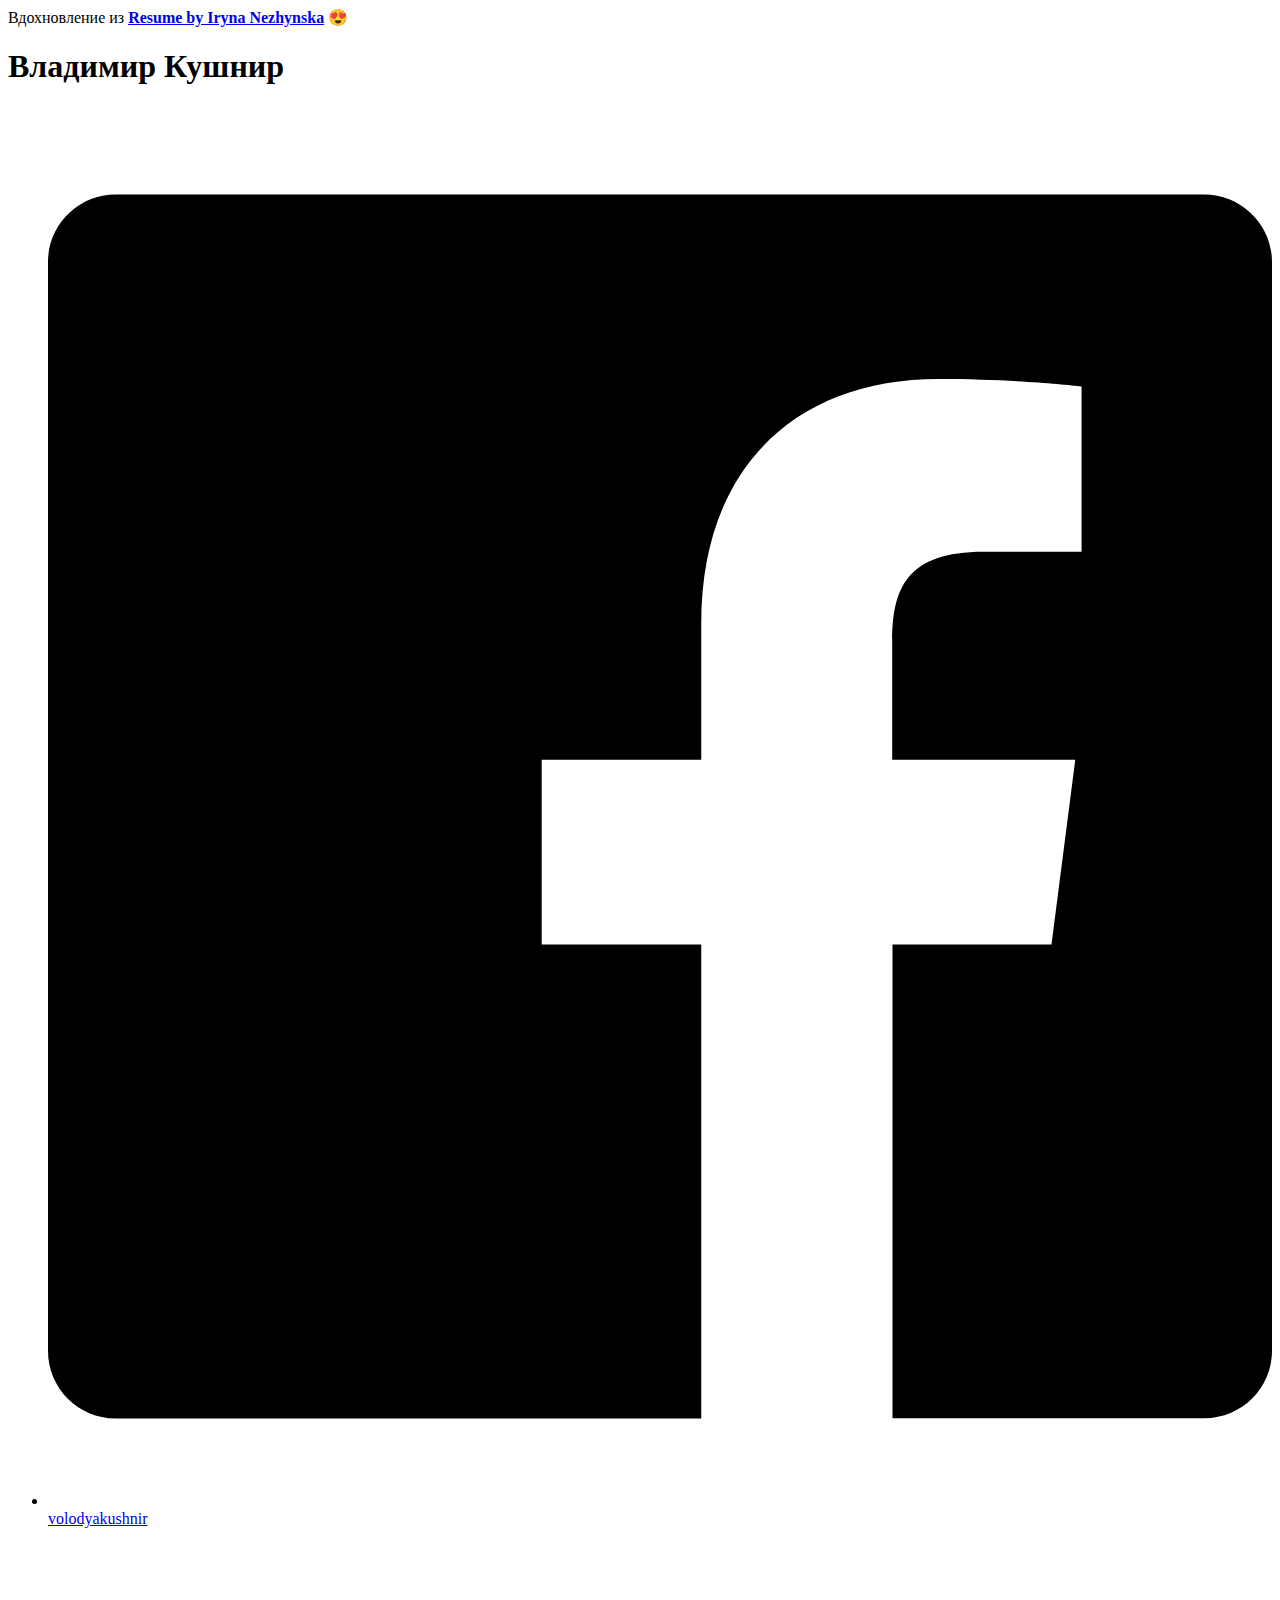
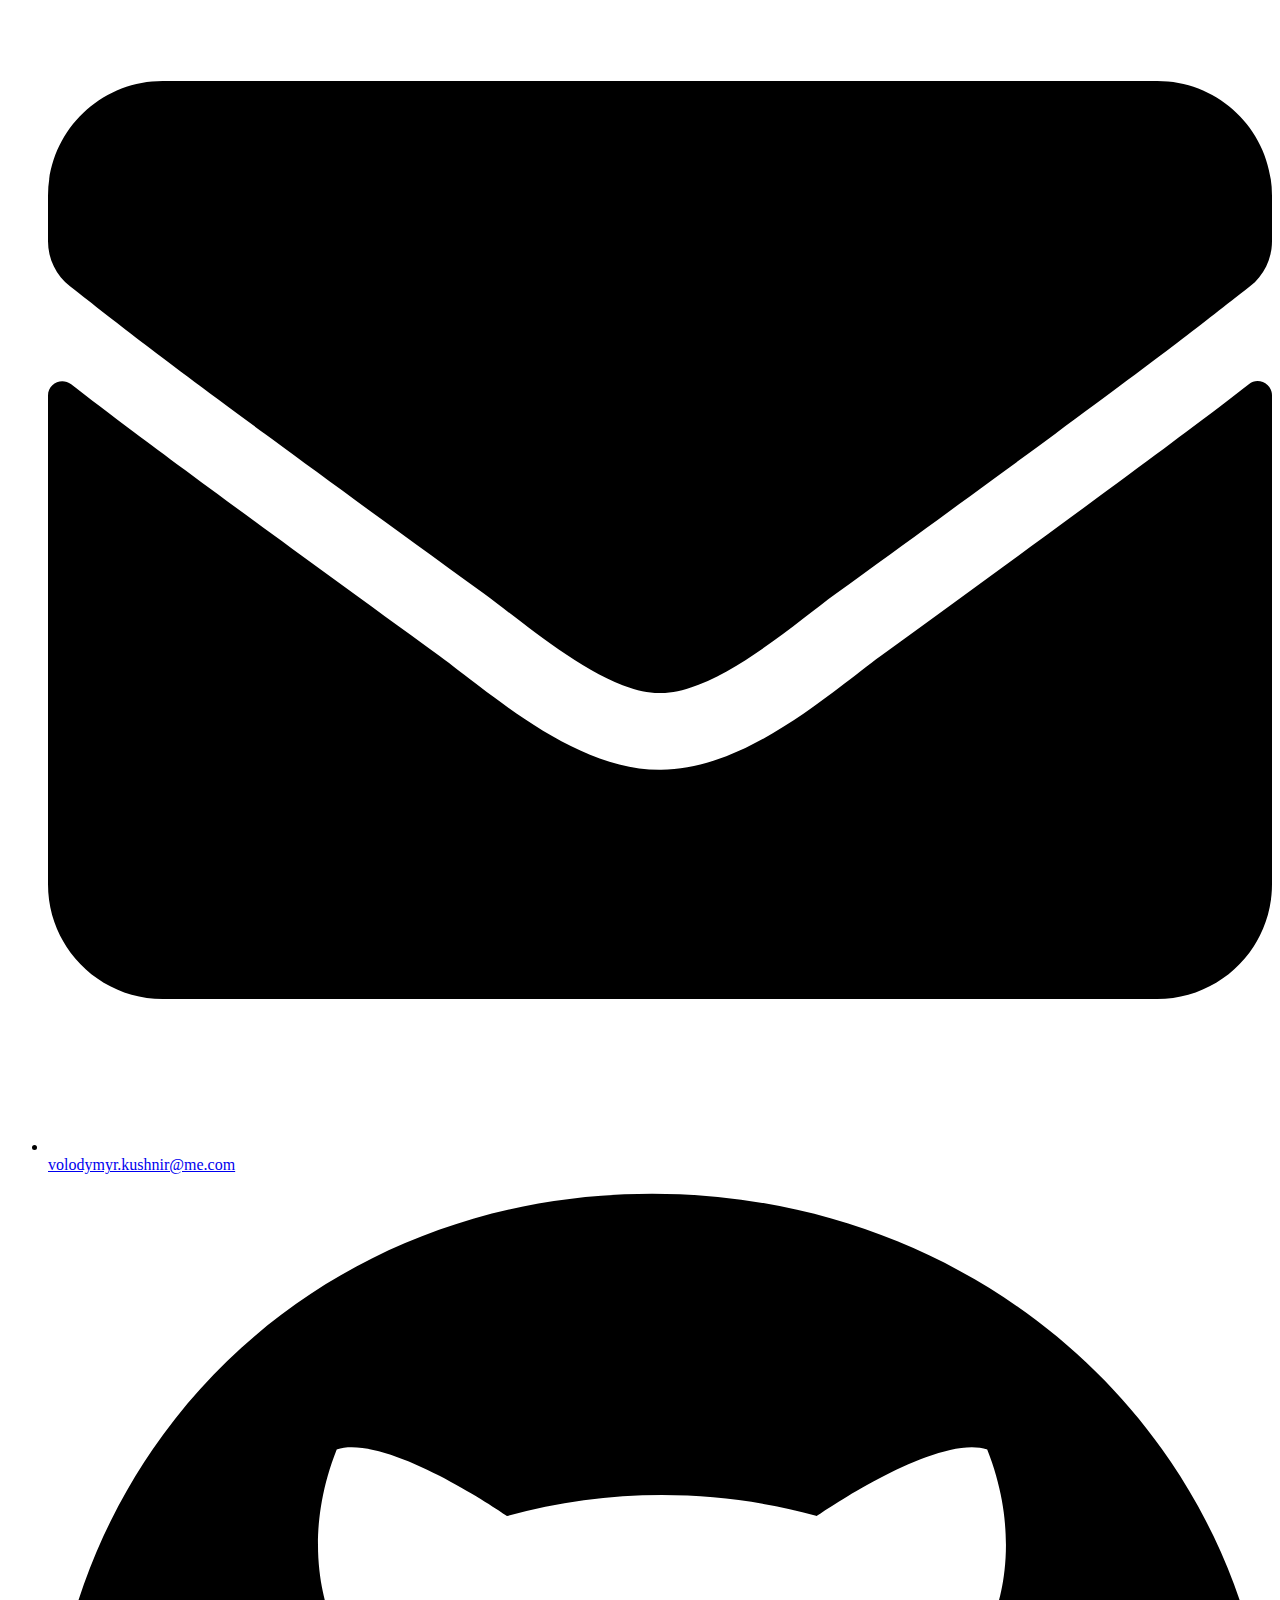
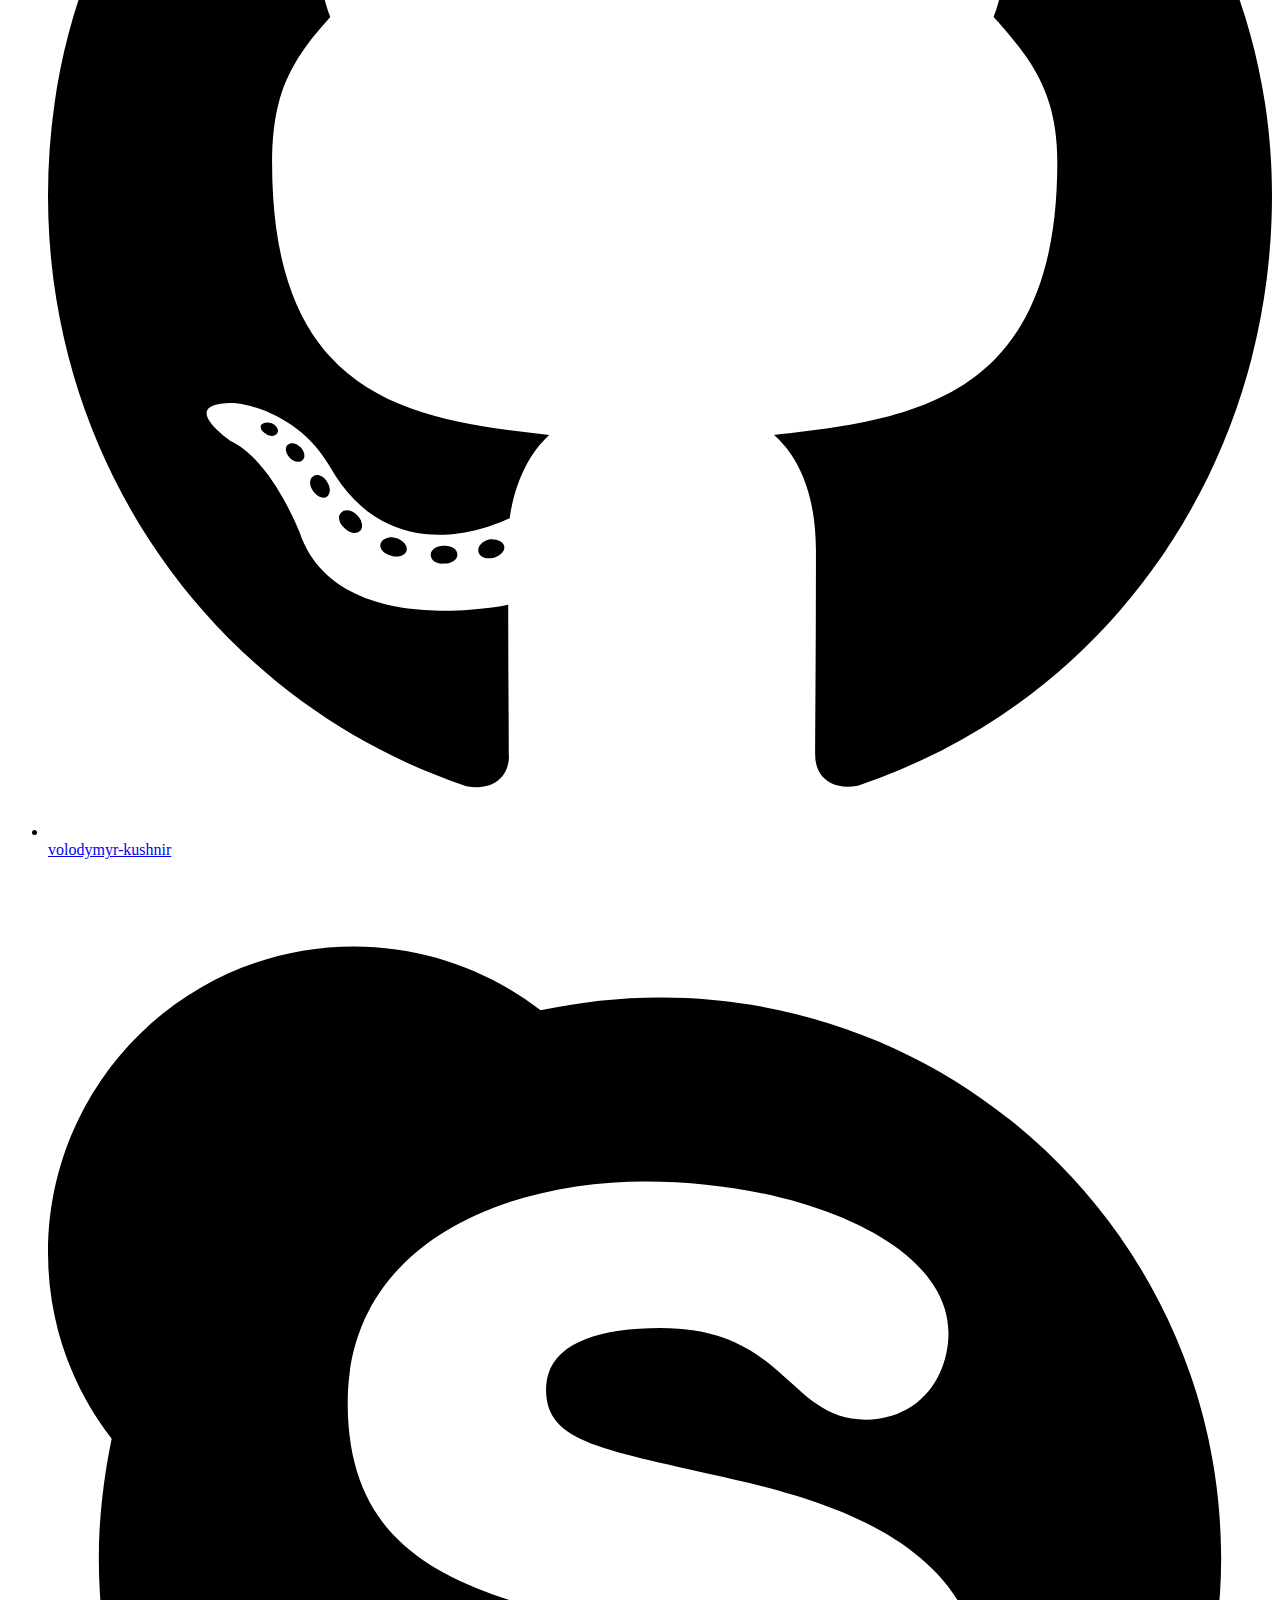
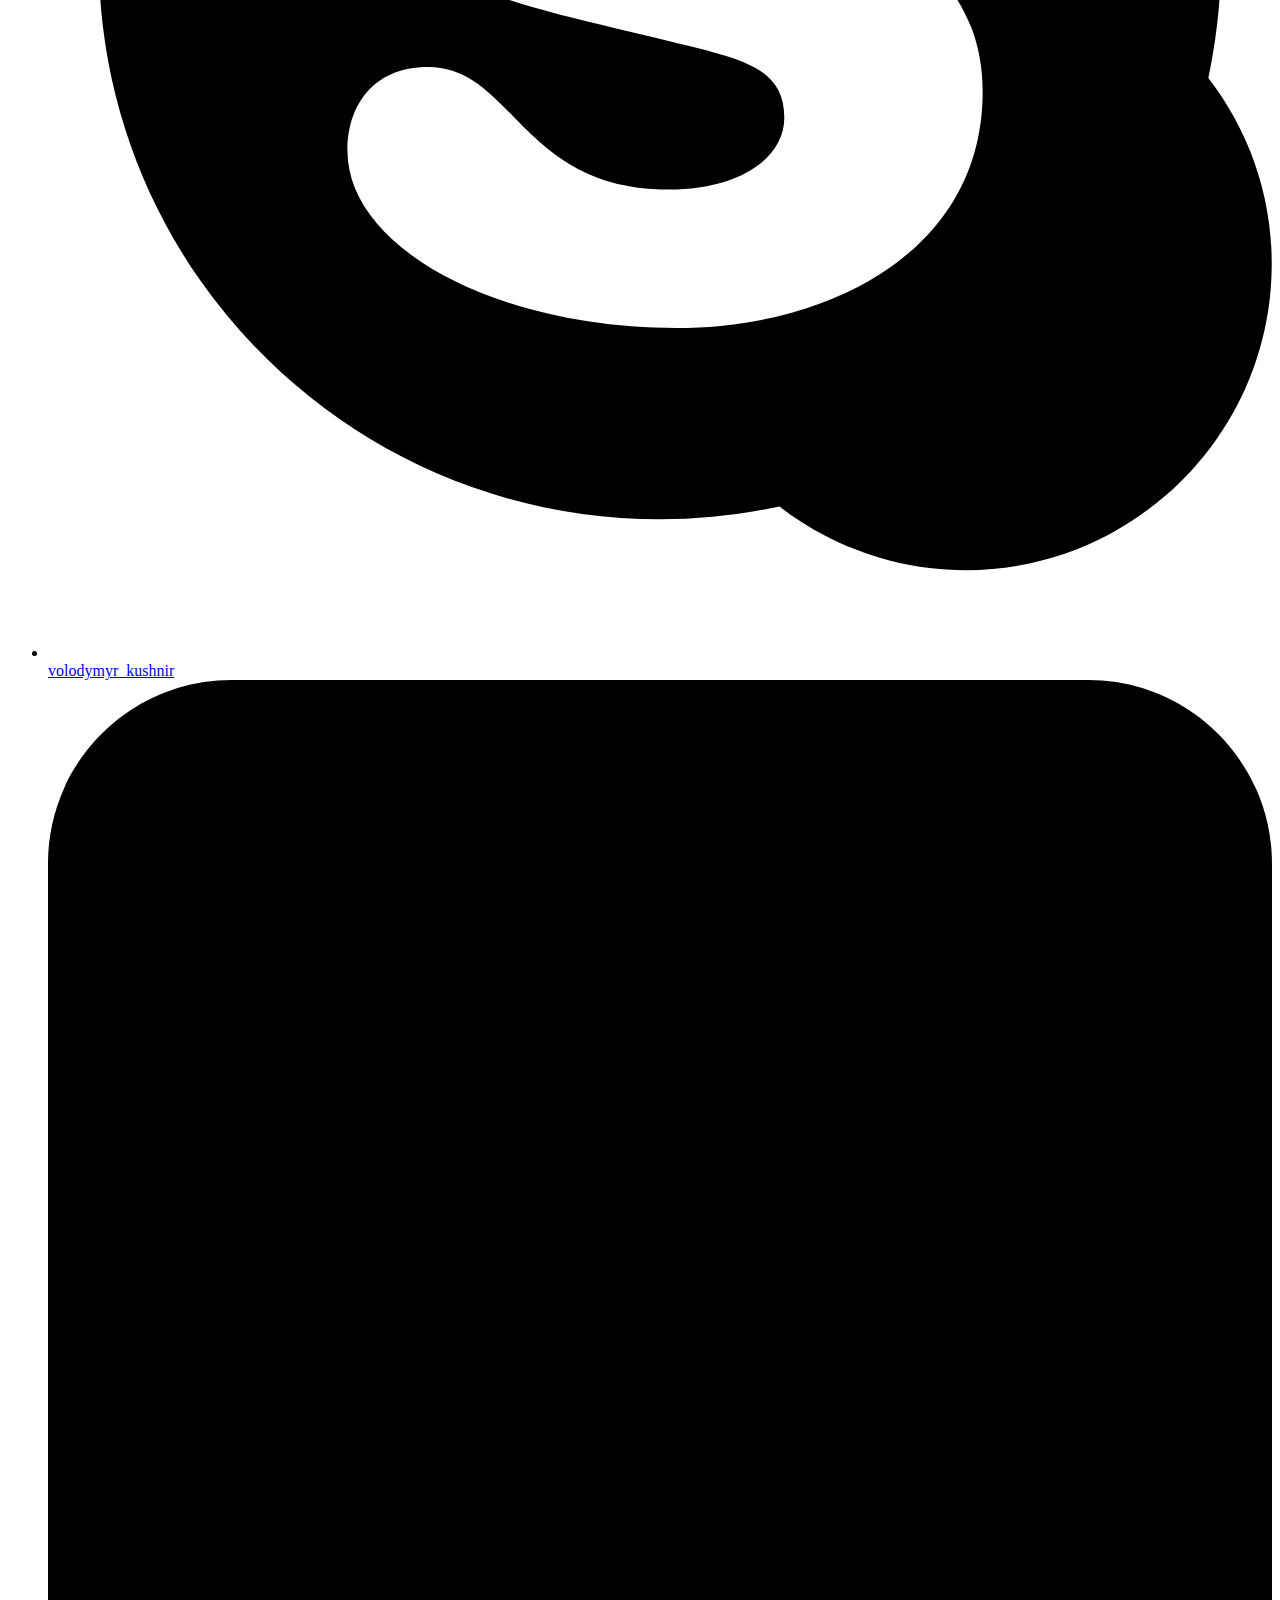
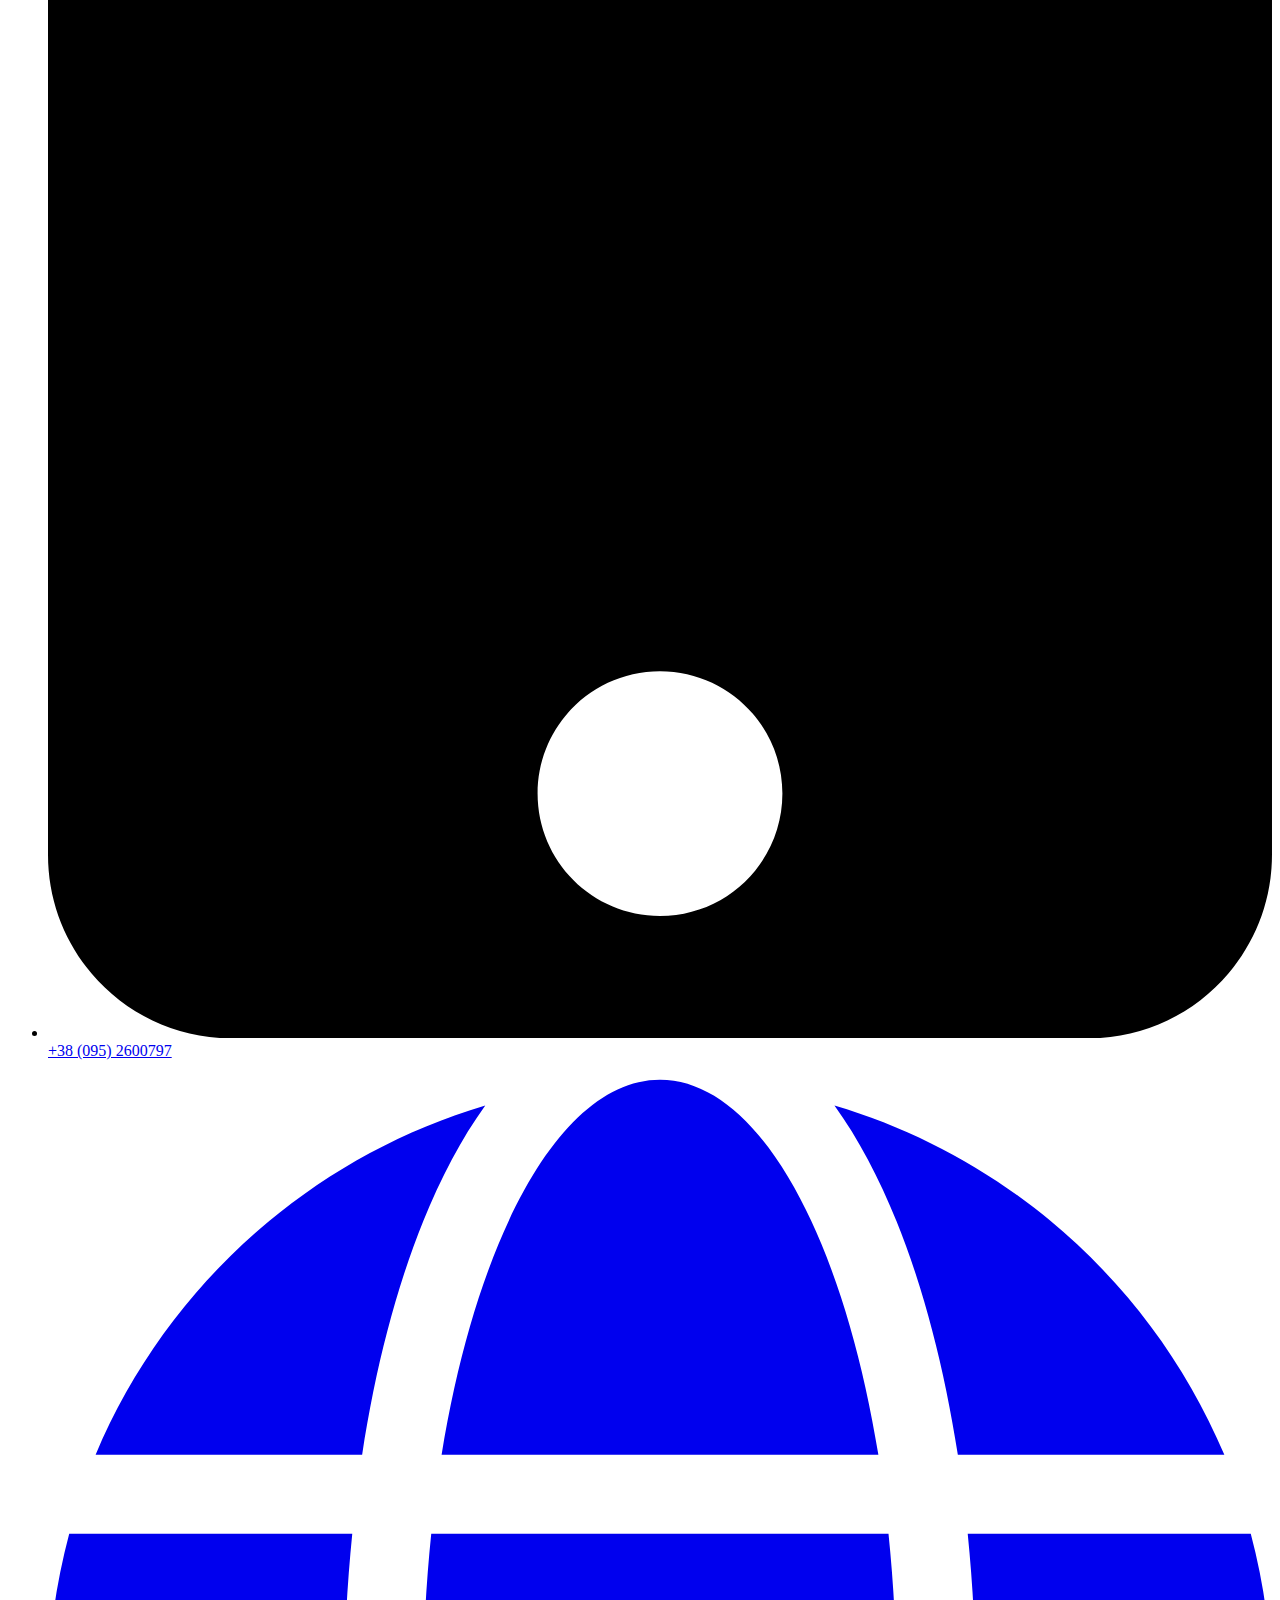
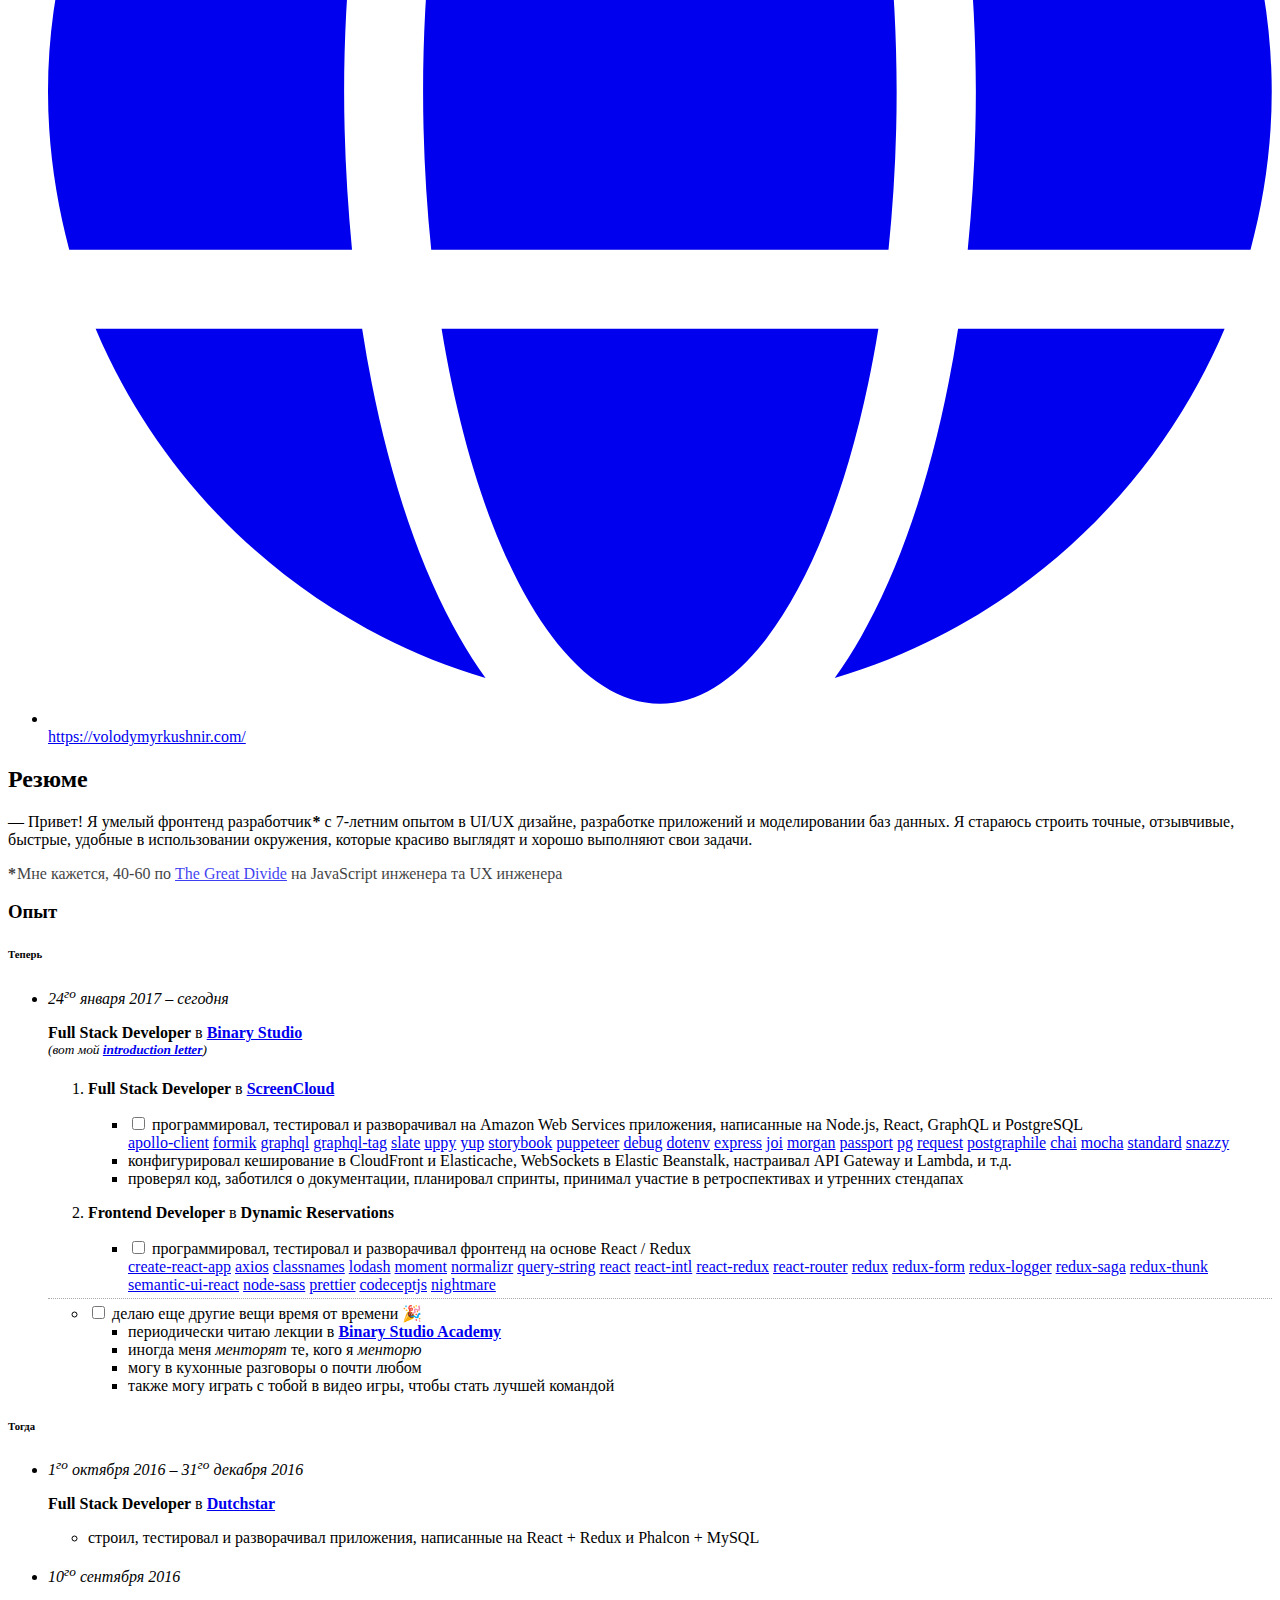
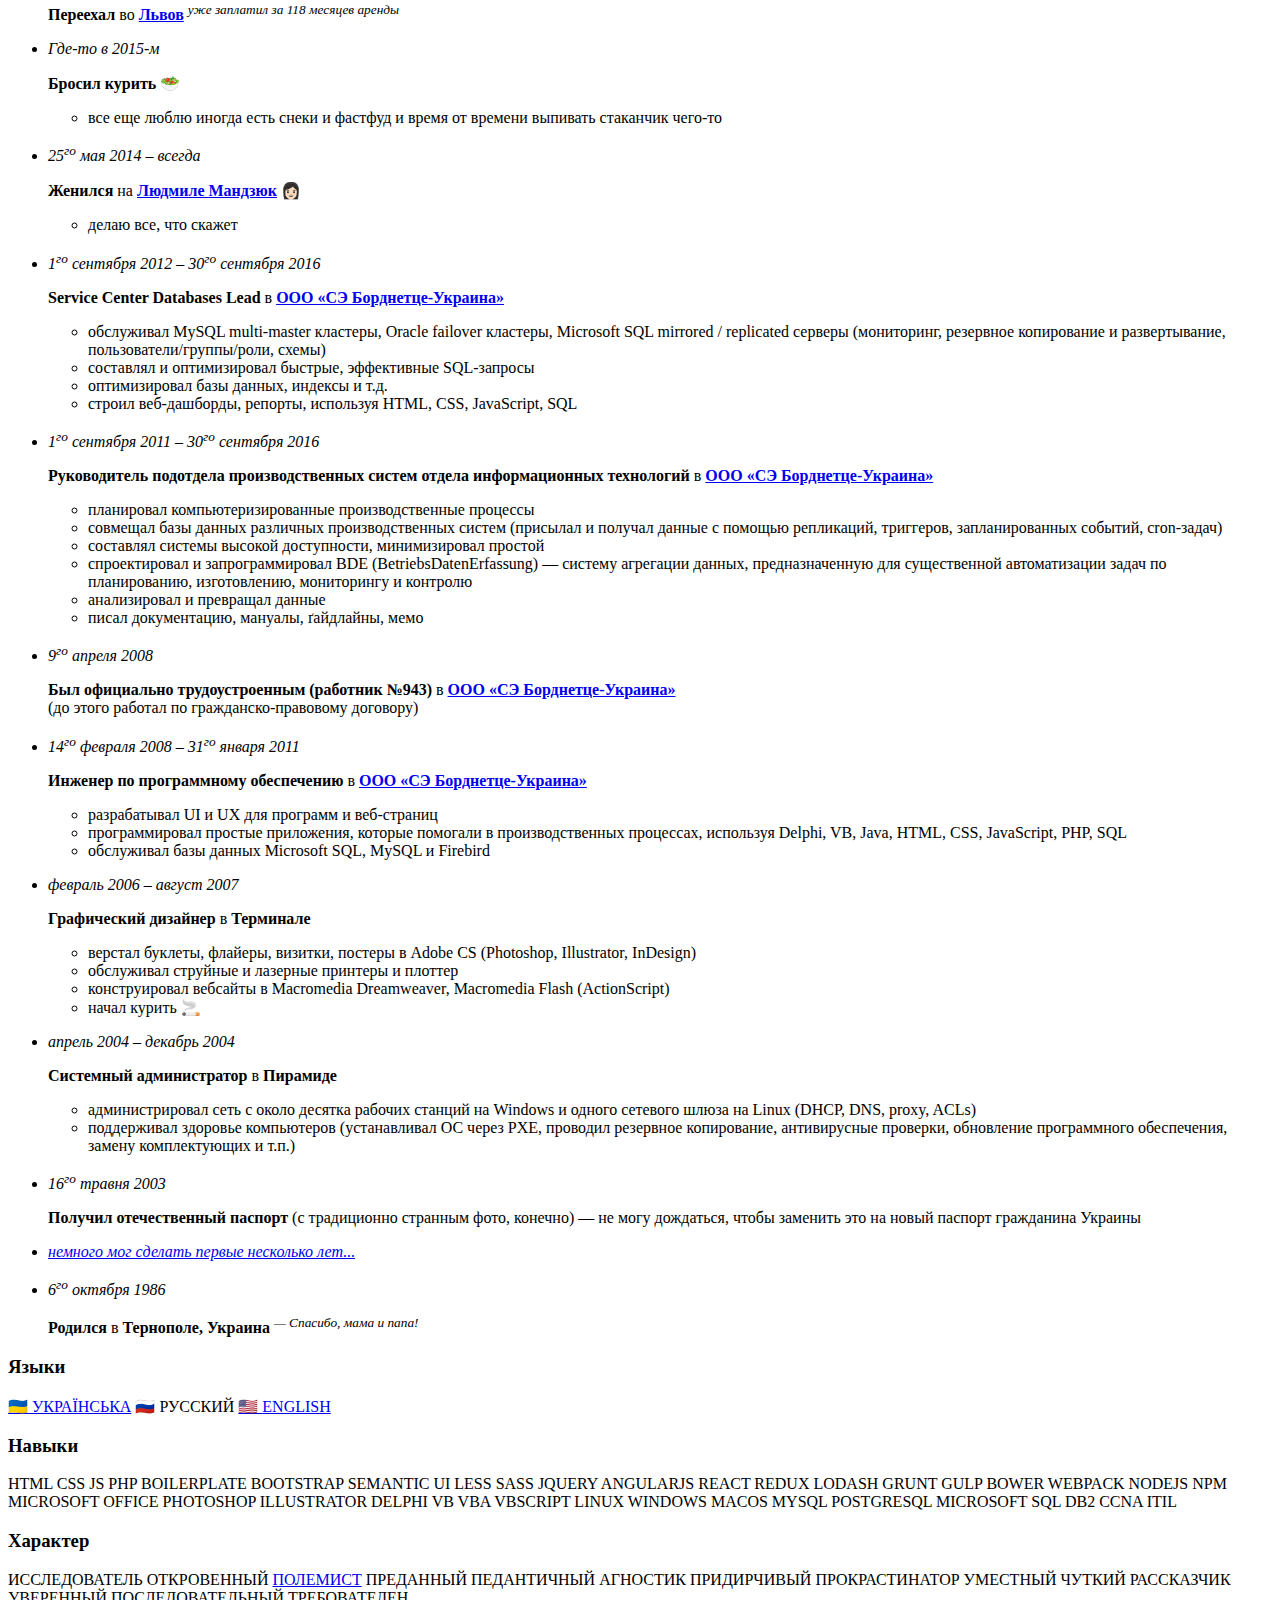
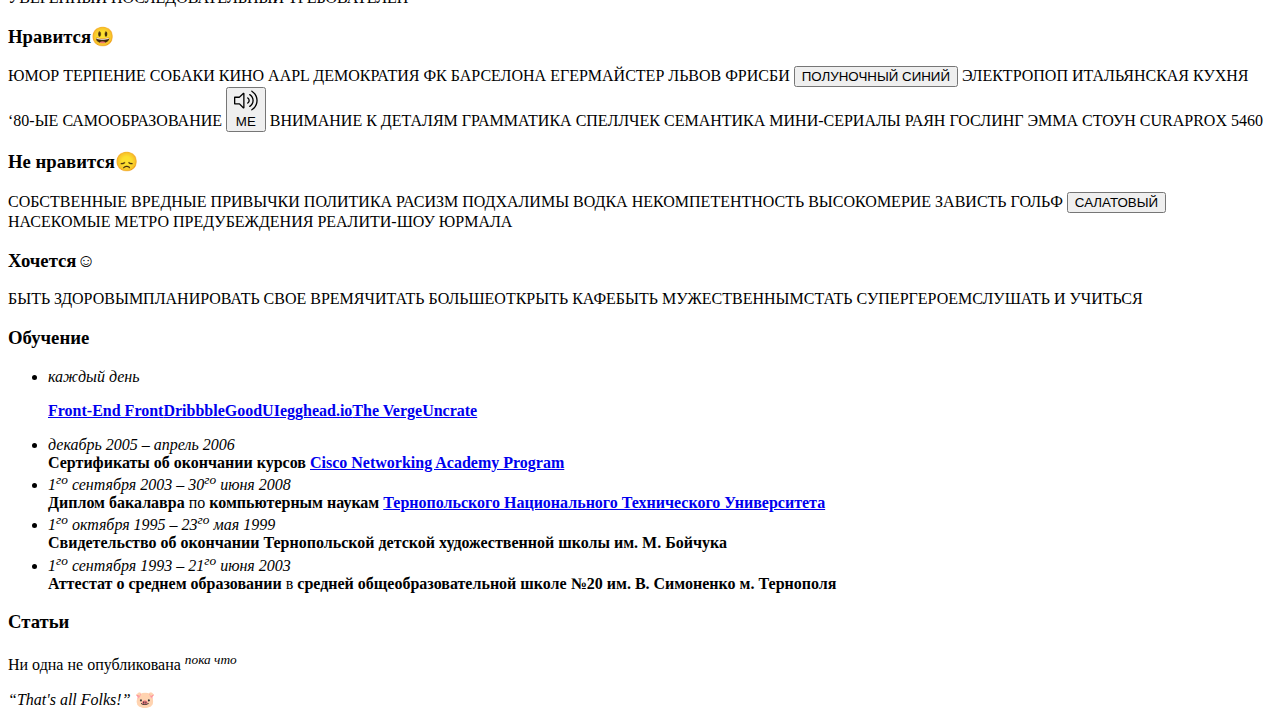
==== commit 415ceb07: "Merge pull request #161 from volodymyr-kushnir/patch/footer" ====
--- a/ru-ru/index.html
+++ b/ru-ru/index.html
@@ -15,9 +15,9 @@
 	<meta name="theme-color" content="white">
 	<meta property="og:description" content="&mdash; Привет! Я умелый фронтенд разработчик с 7-летним опытом в UI/UX дизайне, разработке приложений и моделировании баз данных. Я стараюсь строить точные, отзывчивые, быстрые, удобные в использовании окружения, которые красиво выглядят и хорошо выполняют свои задачи.">
 	<meta property="og:image:alt" content="Screenshot of the homepage">
-	<meta property="og:image:height" content="768">
+	<meta property="og:image:height" content="1800">
 	<meta property="og:image:type" content="image/png">
-	<meta property="og:image:width" content="1366">
+	<meta property="og:image:width" content="2880">
 	<meta property="og:image" content="https://volodymyrkushnir.com/assets/images/og-image.ru_RU.png">
 	<meta property="og:locale" content="ru_RU">
 	<meta property="og:title" content="Владимир Кушнир &mdash; Резюме">
@@ -37,8 +37,8 @@
 	<link rel="stylesheet" href="./assets/stylesheets/base.css">
 </head>
 <body>
-	<div id="childhood">
-		<a href="./ru-ru/#grown-up" title="Hide childhood photos" class="close">Close</a>
+	<dialog id="photos">
+		<a href="./ru-ru/#resume" title="Hide childhood photos" class="close">Close</a>
 		<div class="photos">
 			<noscript>
 				<img src="./assets/photos/467536_170309526420601_636909857_o.jpg" alt="Me as a baby">
@@ -57,299 +57,359 @@
 				<img src="./assets/photos/461737_173999722718248_1691527332_o.jpg" alt="Me with a cat">
 			</noscript>
 		</div>
-	</div>
-	<div id="desktop">
-		<div id="a4">
-			<div id="frame"></div>
-			<div class="stackable grid">
-				<div class="row">
-					<div class="three wide center aligned column">
-						<div id="avatar-wrapper">
-							<object id="avatar" data="./assets/images/avatar.svg" role="img" aria-label="Моё профайл фото"></object>
+	</dialog>
+	<header>
+		<div class="credits">
+			Вдохновление из <a href="https://dribbble.com/shots/1828130-Resume" rel="external"><strong>Resume by Iryna Nezhynska</strong></a> &#x1f60d;
+		</div>
+	</header>
+	<main>
+		<div id="pages">
+			<div class="page" style="border-color: midnightblue;">
+				<div class="stackable grid">
+					<div class="row">
+						<div class="three wide center aligned column">
+							<div class="avatar-wrapper">
+								<object class="avatar" data="./assets/images/avatar.svg" role="img" aria-label="Моё профайл фото"></object>
+							</div>
+						</div>
+						<div class="thirteen wide column">
+							<div class="stackable grid">
+								<div class="sixteen wide column">
+									<h1 class="name">Владимир Кушнир</h1>
+									<ul class="contacts">
+										<li>
+											<a href="https://www.fb.com/volodyakushnir" rel="author" class="facebook">
+												<svg class="icon" xmlns="http://www.w3.org/2000/svg" viewBox="0 0 448 512"><path d="M448 56.7v398.5c0 13.7-11.1 24.7-24.7 24.7H309.1V306.5h58.2l8.7-67.6h-67v-43.2c0-19.6 5.4-32.9 33.5-32.9h35.8v-60.5c-6.2-.8-27.4-2.7-52.2-2.7-51.6 0-87 31.5-87 89.4v49.9h-58.4v67.6h58.4V480H24.7C11.1 480 0 468.9 0 455.3V56.7C0 43.1 11.1 32 24.7 32h398.5c13.7 0 24.8 11.1 24.8 24.7z"/></svg>
+												<span>volodyakushnir</span>
+											</a>
+										</li>
+										<li>
+											<a href="mailto:volodymyr.kushnir@me.com" rel="author" class="mail">
+												<svg class="icon" xmlns="http://www.w3.org/2000/svg" viewBox="0 0 512 512"><path d="M502.3 190.8c3.9-3.1 9.7-.2 9.7 4.7V400c0 26.5-21.5 48-48 48H48c-26.5 0-48-21.5-48-48V195.6c0-5 5.7-7.8 9.7-4.7 22.4 17.4 52.1 39.5 154.1 113.6 21.1 15.4 56.7 47.8 92.2 47.6 35.7.3 72-32.8 92.3-47.6 102-74.1 131.6-96.3 154-113.7zM256 320c23.2.4 56.6-29.2 73.4-41.4 132.7-96.3 142.8-104.7 173.4-128.7 5.8-4.5 9.2-11.5 9.2-18.9v-19c0-26.5-21.5-48-48-48H48C21.5 64 0 85.5 0 112v19c0 7.4 3.4 14.3 9.2 18.9 30.6 23.9 40.7 32.4 173.4 128.7 16.8 12.2 50.2 41.8 73.4 41.4z"></path></svg>
+												<span>volodymyr.kushnir@me.com</span>
+											</a>
+										</li>
+										<li>
+											<a href="https://github.com/volodymyr-kushnir" rel="author" class="github">
+												<svg class="icon" xmlns="http://www.w3.org/2000/svg" viewBox="0 0 496 512"><path d="M165.9 397.4c0 2-2.3 3.6-5.2 3.6-3.3.3-5.6-1.3-5.6-3.6 0-2 2.3-3.6 5.2-3.6 3-.3 5.6 1.3 5.6 3.6zm-31.1-4.5c-.7 2 1.3 4.3 4.3 4.9 2.6 1 5.6 0 6.2-2s-1.3-4.3-4.3-5.2c-2.6-.7-5.5.3-6.2 2.3zm44.2-1.7c-2.9.7-4.9 2.6-4.6 4.9.3 2 2.9 3.3 5.9 2.6 2.9-.7 4.9-2.6 4.6-4.6-.3-1.9-3-3.2-5.9-2.9zM244.8 8C106.1 8 0 113.3 0 252c0 110.9 69.8 205.8 169.5 239.2 12.8 2.3 17.3-5.6 17.3-12.1 0-6.2-.3-40.4-.3-61.4 0 0-70 15-84.7-29.8 0 0-11.4-29.1-27.8-36.6 0 0-22.9-15.7 1.6-15.4 0 0 24.9 2 38.6 25.8 21.9 38.6 58.6 27.5 72.9 20.9 2.3-16 8.8-27.1 16-33.7-55.9-6.2-112.3-14.3-112.3-110.5 0-27.5 7.6-41.3 23.6-58.9-2.6-6.5-11.1-33.3 2.6-67.9 20.9-6.5 69 27 69 27 20-5.6 41.5-8.5 62.8-8.5s42.8 2.9 62.8 8.5c0 0 48.1-33.6 69-27 13.7 34.7 5.2 61.4 2.6 67.9 16 17.7 25.8 31.5 25.8 58.9 0 96.5-58.9 104.2-114.8 110.5 9.2 7.9 17 22.9 17 46.4 0 33.7-.3 75.4-.3 83.6 0 6.5 4.6 14.4 17.3 12.1C428.2 457.8 496 362.9 496 252 496 113.3 383.5 8 244.8 8zM97.2 352.9c-1.3 1-1 3.3.7 5.2 1.6 1.6 3.9 2.3 5.2 1 1.3-1 1-3.3-.7-5.2-1.6-1.6-3.9-2.3-5.2-1zm-10.8-8.1c-.7 1.3.3 2.9 2.3 3.9 1.6 1 3.6.7 4.3-.7.7-1.3-.3-2.9-2.3-3.9-2-.6-3.6-.3-4.3.7zm32.4 35.6c-1.6 1.3-1 4.3 1.3 6.2 2.3 2.3 5.2 2.6 6.5 1 1.3-1.3.7-4.3-1.3-6.2-2.2-2.3-5.2-2.6-6.5-1zm-11.4-14.7c-1.6 1-1.6 3.6 0 5.9 1.6 2.3 4.3 3.3 5.6 2.3 1.6-1.3 1.6-3.9 0-6.2-1.4-2.3-4-3.3-5.6-2z"/></svg>
+												<span>volodymyr-kushnir</span>
+											</a>
+										</li>
+										<li>
+											<a href="skype:volodymyr_kushnir" rel="author" class="skype">
+												<svg class="icon" xmlns="http://www.w3.org/2000/svg" viewBox="0 0 448 512"><path d="M424.7 299.8c2.9-14 4.7-28.9 4.7-43.8 0-113.5-91.9-205.3-205.3-205.3-14.9 0-29.7 1.7-43.8 4.7C161.3 40.7 137.7 32 112 32 50.2 32 0 82.2 0 144c0 25.7 8.7 49.3 23.3 68.2-2.9 14-4.7 28.9-4.7 43.8 0 113.5 91.9 205.3 205.3 205.3 14.9 0 29.7-1.7 43.8-4.7 19 14.6 42.6 23.3 68.2 23.3 61.8 0 112-50.2 112-112 .1-25.6-8.6-49.2-23.2-68.1zm-194.6 91.5c-65.6 0-120.5-29.2-120.5-65 0-16 9-30.6 29.5-30.6 31.2 0 34.1 44.9 88.1 44.9 25.7 0 42.3-11.4 42.3-26.3 0-18.7-16-21.6-42-28-62.5-15.4-117.8-22-117.8-87.2 0-59.2 58.6-81.1 109.1-81.1 55.1 0 110.8 21.9 110.8 55.4 0 16.9-11.4 31.8-30.3 31.8-28.3 0-29.2-33.5-75-33.5-25.7 0-42 7-42 22.5 0 19.8 20.8 21.8 69.1 33 41.4 9.3 90.7 26.8 90.7 77.6 0 59.1-57.1 86.5-112 86.5z"/></svg>
+												<span>volodymyr_kushnir</span>
+											</a>
+										</li>
+										<li>
+											<a href="tel:+380952600797" rel="author" class="phone">
+												<svg class="icon" xmlns="http://www.w3.org/2000/svg" viewBox="0 0 320 512"><path d="M272 0H48C21.5 0 0 21.5 0 48v416c0 26.5 21.5 48 48 48h224c26.5 0 48-21.5 48-48V48c0-26.5-21.5-48-48-48zM160 480c-17.7 0-32-14.3-32-32s14.3-32 32-32 32 14.3 32 32-14.3 32-32 32z"></path></svg>
+												<span>+38 (095) 2600797</span>
+											</a>
+										</li>
+										<li>
+											<a href="https://volodymyrkushnir.com/" rel="author" class="website">
+												<svg class="icon" xmlns="http://www.w3.org/2000/svg" viewBox="0 0 496 512"><path fill="currentColor" d="M336.5 160C322 70.7 287.8 8 248 8s-74 62.7-88.5 152h177zM152 256c0 22.2 1.2 43.5 3.3 64h185.3c2.1-20.5 3.3-41.8 3.3-64s-1.2-43.5-3.3-64H155.3c-2.1 20.5-3.3 41.8-3.3 64zm324.7-96c-28.6-67.9-86.5-120.4-158-141.6 24.4 33.8 41.2 84.7 50 141.6h108zM177.2 18.4C105.8 39.6 47.8 92.1 19.3 160h108c8.7-56.9 25.5-107.8 49.9-141.6zM487.4 192H372.7c2.1 21 3.3 42.5 3.3 64s-1.2 43-3.3 64h114.6c5.5-20.5 8.6-41.8 8.6-64s-3.1-43.5-8.5-64zM120 256c0-21.5 1.2-43 3.3-64H8.6C3.2 212.5 0 233.8 0 256s3.2 43.5 8.6 64h114.6c-2-21-3.2-42.5-3.2-64zm39.5 96c14.5 89.3 48.7 152 88.5 152s74-62.7 88.5-152h-177zm159.3 141.6c71.4-21.2 129.4-73.7 158-141.6h-108c-8.8 56.9-25.6 107.8-50 141.6zM19.3 352c28.6 67.9 86.5 120.4 158 141.6-24.4-33.8-41.2-84.7-50-141.6h-108z"></path></svg>
+												<span>https://volodymyrkushnir.com/</span>
+											</a>
+										</li>
+									</ul>
+								</div>
+								<div class="sixteen wide mobile only column">
+									<div class="divider"></div>
+								</div>
+								<div class="sixteen wide column">
+									<h2>Резюме</h2>
+									<p>&mdash; Привет! Я умелый фронтенд разработчик<strong style="margin-left: 0.0625em;">*</strong> с 7-летним опытом в UI/UX дизайне, разработке приложений и моделировании баз данных. Я стараюсь строить точные, отзывчивые, быстрые, удобные в использовании окружения, которые красиво выглядят и хорошо выполняют свои задачи.</p>
+									<p style="opacity: 0.75;"><strong style="margin-right: 0.0625em;">*</strong>Мне кажется, 40-60 по <a href="https://css-tricks.com/the-great-divide/" rel="external">The Great Divide</a> на JavaScript инженера та UX инженера</p>
+								</div>
+							</div>
 						</div>
 					</div>
-					<div class="thirteen wide column">
-						<div class="stackable grid">
-							<div class="sixteen wide column">
-								<h1 id="name">Владимир Кушнир</h1>
-								<ul id="contacts">
-									<li>
-										<a href="https://www.fb.com/volodyakushnir" rel="author" class="facebook">
-											<svg class="icon" xmlns="http://www.w3.org/2000/svg" viewBox="0 0 448 512"><path d="M448 56.7v398.5c0 13.7-11.1 24.7-24.7 24.7H309.1V306.5h58.2l8.7-67.6h-67v-43.2c0-19.6 5.4-32.9 33.5-32.9h35.8v-60.5c-6.2-.8-27.4-2.7-52.2-2.7-51.6 0-87 31.5-87 89.4v49.9h-58.4v67.6h58.4V480H24.7C11.1 480 0 468.9 0 455.3V56.7C0 43.1 11.1 32 24.7 32h398.5c13.7 0 24.8 11.1 24.8 24.7z"/></svg>
-											<span>volodyakushnir</span>
-										</a>
-									</li>
-									<li>
-										<a href="mailto:volodymyr.kushnir@me.com" rel="author" class="mail">
-											<svg class="icon" xmlns="http://www.w3.org/2000/svg" viewBox="0 0 512 512"><path d="M502.3 190.8c3.9-3.1 9.7-.2 9.7 4.7V400c0 26.5-21.5 48-48 48H48c-26.5 0-48-21.5-48-48V195.6c0-5 5.7-7.8 9.7-4.7 22.4 17.4 52.1 39.5 154.1 113.6 21.1 15.4 56.7 47.8 92.2 47.6 35.7.3 72-32.8 92.3-47.6 102-74.1 131.6-96.3 154-113.7zM256 320c23.2.4 56.6-29.2 73.4-41.4 132.7-96.3 142.8-104.7 173.4-128.7 5.8-4.5 9.2-11.5 9.2-18.9v-19c0-26.5-21.5-48-48-48H48C21.5 64 0 85.5 0 112v19c0 7.4 3.4 14.3 9.2 18.9 30.6 23.9 40.7 32.4 173.4 128.7 16.8 12.2 50.2 41.8 73.4 41.4z"></path></svg>
-											<span>volodymyr.kushnir@me.com</span>
-										</a>
-									</li>
-									<li>
-										<a href="https://github.com/volodymyr-kushnir" rel="author" class="github">
-											<svg class="icon" xmlns="http://www.w3.org/2000/svg" viewBox="0 0 496 512"><path d="M165.9 397.4c0 2-2.3 3.6-5.2 3.6-3.3.3-5.6-1.3-5.6-3.6 0-2 2.3-3.6 5.2-3.6 3-.3 5.6 1.3 5.6 3.6zm-31.1-4.5c-.7 2 1.3 4.3 4.3 4.9 2.6 1 5.6 0 6.2-2s-1.3-4.3-4.3-5.2c-2.6-.7-5.5.3-6.2 2.3zm44.2-1.7c-2.9.7-4.9 2.6-4.6 4.9.3 2 2.9 3.3 5.9 2.6 2.9-.7 4.9-2.6 4.6-4.6-.3-1.9-3-3.2-5.9-2.9zM244.8 8C106.1 8 0 113.3 0 252c0 110.9 69.8 205.8 169.5 239.2 12.8 2.3 17.3-5.6 17.3-12.1 0-6.2-.3-40.4-.3-61.4 0 0-70 15-84.7-29.8 0 0-11.4-29.1-27.8-36.6 0 0-22.9-15.7 1.6-15.4 0 0 24.9 2 38.6 25.8 21.9 38.6 58.6 27.5 72.9 20.9 2.3-16 8.8-27.1 16-33.7-55.9-6.2-112.3-14.3-112.3-110.5 0-27.5 7.6-41.3 23.6-58.9-2.6-6.5-11.1-33.3 2.6-67.9 20.9-6.5 69 27 69 27 20-5.6 41.5-8.5 62.8-8.5s42.8 2.9 62.8 8.5c0 0 48.1-33.6 69-27 13.7 34.7 5.2 61.4 2.6 67.9 16 17.7 25.8 31.5 25.8 58.9 0 96.5-58.9 104.2-114.8 110.5 9.2 7.9 17 22.9 17 46.4 0 33.7-.3 75.4-.3 83.6 0 6.5 4.6 14.4 17.3 12.1C428.2 457.8 496 362.9 496 252 496 113.3 383.5 8 244.8 8zM97.2 352.9c-1.3 1-1 3.3.7 5.2 1.6 1.6 3.9 2.3 5.2 1 1.3-1 1-3.3-.7-5.2-1.6-1.6-3.9-2.3-5.2-1zm-10.8-8.1c-.7 1.3.3 2.9 2.3 3.9 1.6 1 3.6.7 4.3-.7.7-1.3-.3-2.9-2.3-3.9-2-.6-3.6-.3-4.3.7zm32.4 35.6c-1.6 1.3-1 4.3 1.3 6.2 2.3 2.3 5.2 2.6 6.5 1 1.3-1.3.7-4.3-1.3-6.2-2.2-2.3-5.2-2.6-6.5-1zm-11.4-14.7c-1.6 1-1.6 3.6 0 5.9 1.6 2.3 4.3 3.3 5.6 2.3 1.6-1.3 1.6-3.9 0-6.2-1.4-2.3-4-3.3-5.6-2z"/></svg>
-											<span>volodymyr-kushnir</span>
-										</a>
-									</li>
-									<li>
-										<a href="skype:volodymyr_kushnir" rel="author" class="skype">
-											<svg class="icon" xmlns="http://www.w3.org/2000/svg" viewBox="0 0 448 512"><path d="M424.7 299.8c2.9-14 4.7-28.9 4.7-43.8 0-113.5-91.9-205.3-205.3-205.3-14.9 0-29.7 1.7-43.8 4.7C161.3 40.7 137.7 32 112 32 50.2 32 0 82.2 0 144c0 25.7 8.7 49.3 23.3 68.2-2.9 14-4.7 28.9-4.7 43.8 0 113.5 91.9 205.3 205.3 205.3 14.9 0 29.7-1.7 43.8-4.7 19 14.6 42.6 23.3 68.2 23.3 61.8 0 112-50.2 112-112 .1-25.6-8.6-49.2-23.2-68.1zm-194.6 91.5c-65.6 0-120.5-29.2-120.5-65 0-16 9-30.6 29.5-30.6 31.2 0 34.1 44.9 88.1 44.9 25.7 0 42.3-11.4 42.3-26.3 0-18.7-16-21.6-42-28-62.5-15.4-117.8-22-117.8-87.2 0-59.2 58.6-81.1 109.1-81.1 55.1 0 110.8 21.9 110.8 55.4 0 16.9-11.4 31.8-30.3 31.8-28.3 0-29.2-33.5-75-33.5-25.7 0-42 7-42 22.5 0 19.8 20.8 21.8 69.1 33 41.4 9.3 90.7 26.8 90.7 77.6 0 59.1-57.1 86.5-112 86.5z"/></svg>
-											<span>volodymyr_kushnir</span>
-										</a>
-									</li>
-									<li>
-										<a href="tel:+380952600797" rel="author" class="phone">
-											<svg class="icon" xmlns="http://www.w3.org/2000/svg" viewBox="0 0 320 512"><path d="M272 0H48C21.5 0 0 21.5 0 48v416c0 26.5 21.5 48 48 48h224c26.5 0 48-21.5 48-48V48c0-26.5-21.5-48-48-48zM160 480c-17.7 0-32-14.3-32-32s14.3-32 32-32 32 14.3 32 32-14.3 32-32 32z"></path></svg>
-											<span>+38 (095) 2600797</span>
-										</a>
-									</li>
-								</ul>
-							</div>
-							<div class="sixteen wide mobile only column">
-								<div class="divider"></div>
-							</div>
-							<div class="sixteen wide column">
-								<h2>Резюме</h2>
-								<p>&mdash; Привет! Я умелый фронтенд разработчик с 7-летним опытом в UI/UX дизайне, разработке приложений и моделировании баз данных. Я стараюсь строить точные, отзывчивые, быстрые, удобные в использовании окружения, которые красиво выглядят и хорошо выполняют свои задачи.</p>
-							</div>
+					<div class="row">
+						<div class="sixteen wide column">
+							<div class="fat divider"></div>
 						</div>
 					</div>
-				</div>
-				<div class="row">
-					<div class="sixteen wide column">
-						<div class="fat divider"></div>
-					</div>
-				</div>
-				<div class="row">
-					<div class="ten wide column">
-						<div class="segment timeline">
-							<h3>Опыт</h3>
-							<ul>
-								<li>
-									<p><em>24<sup>го</sup> января 2017 &ndash; сегодня</em></p>
-									<p><strong>Full Stack Developer</strong> в <strong><a href="https://binary-studio.com/" rel="external">Binary Studio</a></strong><br /><sup><em>(вот мой <a href="../posts/introduction-letter-to-binary-studio/" rel="external" title="На английском, потому что такие правила"><strong>introduction letter</strong></a>)</em></sup></p>
-									<ul>
-										<li class="details">
-											<input type="checkbox" id="project-2">
-											<label for="project-2" class="summary">full-stack разработчик &mdash; программирую, тестирую и разворачиваю на Amazon Web Services приложения, написанные на Node.js, React, GraphQL и PostgreSQL</label>
-											<div class="labels">
-												<a rel="external" class="label" href="https://github.com/apollographql/apollo-client">apollo-client</a>
-												<a rel="external" class="label" href="https://github.com/jaredpalmer/formik">formik</a>
-												<a rel="external" class="label" href="https://github.com/graphql/graphql-js">graphql</a>
-												<a rel="external" class="label" href="https://github.com/apollographql/graphql-tag">graphql-tag</a>
-												<a rel="external" class="label" href="https://github.com/ianstormtaylor/slate">slate</a>
-												<a rel="external" class="label" href="https://github.com/transloadit/uppy">uppy</a>
-												<a rel="external" class="label" href="https://github.com/jquense/yup">yup</a>
-												<a rel="external" class="label" href="https://github.com/storybooks/storybook">storybook</a>
-												<a rel="external" class="label" href="https://github.com/GoogleChrome/puppeteer">puppeteer</a>
-												<a rel="external" class="label" href="https://github.com/visionmedia/debug">debug</a>
-												<a rel="external" class="label" href="https://github.com/motdotla/dotenv">dotenv</a>
-												<a rel="external" class="label" href="https://github.com/expressjs/express">express</a>
-												<a rel="external" class="label" href="https://github.com/hapijs/joi">joi</a>
-												<a rel="external" class="label" href="https://github.com/expressjs/morgan">morgan</a>
-												<a rel="external" class="label" href="https://github.com/jaredhanson/passport">passport</a>
-												<a rel="external" class="label" href="https://github.com/brianc/node-postgres">pg</a>
-												<a rel="external" class="label" href="https://github.com/request/request">request</a>
-												<a rel="external" class="label" href="https://github.com/graphile/postgraphile">postgraphile</a>
-												<a rel="external" class="label" href="https://github.com/chaijs/chai">chai</a>
-												<a rel="external" class="label" href="https://github.com/mochajs/mocha">mocha</a>
-												<a rel="external" class="label" href="https://github.com/standard/standard">standard</a>
-												<a rel="external" class="label" href="https://github.com/standard/snazzy">snazzy</a>
-											</div>
-										</li>
-										<li>делаю еще другие вещи время от времени</li>
-										<li class="details">
-											<input type="checkbox" id="project-1">
-											<label for="project-1" class="summary">программировал, тестировал и разворачивал фронтенд на основе React / Redux</label>
-											<div class="labels">
-												<a rel="external" class="label" href="https://github.com/facebookincubator/create-react-app">create-react-app</a>
-												<a rel="external" class="label" href="https://github.com/mzabriskie/axios">axios</a>
-												<a rel="external" class="label" href="https://github.com/JedWatson/classnames">classnames</a>
-												<a rel="external" class="label" href="https://github.com/lodash/lodash">lodash</a>
-												<a rel="external" class="label" href="https://github.com/moment/moment">moment</a>
-												<a rel="external" class="label" href="https://github.com/paularmstrong/normalizr">normalizr</a>
-												<a rel="external" class="label" href="https://github.com/sindresorhus/query-string">query-string</a>
-												<a rel="external" class="label" href="https://github.com/facebook/react">react</a>
-												<a rel="external" class="label" href="https://github.com/yahoo/react-intl">react-intl</a>
-												<a rel="external" class="label" href="https://github.com/reactjs/react-redux">react-redux</a>
-												<a rel="external" class="label" href="https://github.com/ReactTraining/react-router">react-router</a>
-												<a rel="external" class="label" href="https://github.com/reactjs/redux">redux</a>
-												<a rel="external" class="label" href="https://github.com/erikras/redux-form">redux-form</a>
-												<a rel="external" class="label" href="https://github.com/evgenyrodionov/redux-logger">redux-logger</a>
-												<a rel="external" class="label" href="https://github.com/redux-saga/redux-saga">redux-saga</a>
-												<a rel="external" class="label" href="https://github.com/gaearon/redux-thunk">redux-thunk</a>
-												<a rel="external" class="label" href="https://github.com/Semantic-Org/Semantic-UI-React">semantic-ui-react</a>
-												<a rel="external" class="label" href="https://github.com/sass/node-sass">node-sass</a>
-												<a rel="external" class="label" href="https://github.com/prettier/prettier">prettier</a>
-												<a rel="external" class="label" href="https://github.com/Codeception/codeceptjs">codeceptjs</a>
-												<a rel="external" class="label" href="https://github.com/segmentio/nightmare">nightmare</a>
-											</div>
-										</li>
-									</ul>
-								</li>
-								<li>
-									<p><em>1<sup>го</sup> октября 2016 &ndash; 31<sup>го</sup> декабря 2016</em></p>
-									<p><strong>Full Stack Developer</strong> в <strong><a href="https://www.dutchstar.com/" rel="external">Dutchstar</a></strong></p>
-									<ul>
-										<li>строил, тестировал и разворачивал приложения, написанные на React + Redux и Phalcon + MySQL</li>
-									</ul>
-								</li>
-								<li>
-									<p><em>Где-то в 2015-м</em></p>
-									<p><strong>Бросил курить</strong> 🥗</p>
-									<ul>
-										<li>все еще люблю иногда есть снеки и фастфуд и время от времени выпивать стаканчик чего-то</li>
-									</ul>
-								</li>
-								<li>
-									<p><em>25<sup>го</sup> мая 2014 &ndash; всегда</em></p>
-									<p><strong>Женился</strong> на <strong><a href="https://www.fb.com/mila.mandzyuk" rel="external">Людмиле Мандзюк</a></strong> &#x1f469;&#x1f3fb;</p>
-									<ul>
-										<li>делаю все, что скажет</li>
-									</ul>
-								</li>
-								<li>
-									<p><em>1<sup>го</sup> сентября 2012 &ndash; 30<sup>го</sup> сентября 2016</em></p>
-									<p><strong>Service Center Databases Lead</strong> в <strong><a href="https://www.sebn.com/en/" rel="external">ООО «СЭ Борднетце-Украина»</a></strong></p>
-									<ul>
-										<li>обслуживал MySQL multi-master кластеры, Oracle failover кластеры, Microsoft SQL mirrored / replicated серверы (мониторинг, резервное копирование и развертывание, пользователи/группы/роли, схемы)</li>
-										<li>составлял и оптимизировал быстрые, эффективные SQL-запросы</li>
-										<li>оптимизировал базы данных, индексы и т.д.</li>
-										<li>строил веб-дашборды, репорты, используя HTML, CSS, JavaScript, SQL</li>
-									</ul>
-								</li>
-								<li>
-									<p><em>1<sup>го</sup> сентября 2011 &ndash; 30<sup>го</sup> сентября 2016</em></p>
-									<p><strong>Руководитель подотдела производственных систем отдела информационных технологий</strong> в <strong><a href="https://www.sebn.com/en/" rel="external">ООО «СЭ Борднетце-Украина»</a></strong></p>
-									<ul>
-										<li>планировал компьютеризированные производственные процессы</li>
-										<li>совмещал базы данных различных производственных систем (присылал и получал данные с помощью репликаций, триггеров, запланированных событий, cron-задач)</li>
-										<li>составлял системы высокой доступности, минимизировал простой</li>
-										<li>спроектировал и запрограммировал BDE (BetriebsDatenErfassung) &mdash; систему агрегации данных, предназначенную для существенной автоматизации задач по планированию, изготовлению, мониторингу и контролю</li>
-										<li>анализировал и превращал данные</li>
-										<li>писал документацию, мануалы, ґайдлайны, мемо</li>
-									</ul>
-								</li>
-								<li>
-									<p><em>9<sup>го</sup> апреля 2008</em></p>
-									<p><strong>Был официально трудоустроенным (работник №943)</strong> в <strong><a href="https://www.sebn.com/en/" rel="external">ООО «СЭ Борднетце-Украина»</a></strong><br>(до этого работал по гражданско-правовому договору)</p>
-								</li>
-								<li>
-									<p><em>14<sup>го</sup> февраля 2008 &ndash; 31<sup>го</sup> января 2011</em></p>
-									<p><strong>Инженер по программному обеспечению</strong> в <strong><a href="https://www.sebn.com/en/" rel="external">ООО «СЭ Борднетце-Украина»</a></strong></p>
-									<ul>
-										<li>разрабатывал UI и UX для программ и веб-страниц</li>
-										<li>программировал простые приложения, которые помогали в производственных процессах, используя Delphi, VB, Java, HTML, CSS, JavaScript, PHP, SQL</li>
-										<li>обслуживал базы данных Microsoft SQL, MySQL и Firebird</li>
-									</ul>
-								</li>
-								<li>
-									<p><em>февраль 2006 &ndash; август 2007</em></p>
-									<p><strong>Графический дизайнер</strong> в <strong>Терминале</strong></p>
-									<ul>
-										<li>верстал буклеты, флайеры, визитки, постеры в Adobe CS (Photoshop, Illustrator, InDesign)</li>
-										<li>обслуживал струйные и лазерные принтеры и плоттер</li>
-										<li>конструировал вебсайты в Macromedia Dreamweaver, Macromedia Flash (ActionScript)</li>
-										<li>начал курить 🚬</li>
-									</ul>
-								</li>
-								<li>
-									<p><em>апрель 2004 &ndash; декабрь 2004</em></p>
-									<p><strong>Системный администратор</strong> в <strong>Пирамиде</strong></p>
-									<ul>
-										<li>администрировал сеть с около десятка рабочих станций на Windows и одного сетевого шлюза на Linux (DHCP, DNS, proxy, ACLs)</li>
-										<li>поддерживал здоровье компьютеров (устанавливал ОС через PXE, проводил резервное копирование, антивирусные проверки, обновление программного обеспечения, замену комплектующих и т.п.)</li>
-									</ul>
-								</li>
-								<li>
-									<p><em>16<sup>го</sup> травня 2003</em></p>
-									<p><strong>Получил отечественный паспорт</strong> (с традиционно странным фото, конечно) &mdash; не могу дождаться, чтобы заменить это на новый паспорт гражданина Украины</p>
-								</li>
-								<li>
-									<a id="grown-up" href="#childhood" title="Show childhood photos">
-										<span class="dots">
-											<span class="dot"></span>
-											<span class="dot"></span>
-											<span class="dot"></span>
-										</span>
-										<em>немного мог сделать первые несколько лет...</em>
-									</a>
-								</li>
-								<li>
-									<p><em>6<sup>го</sup> октября 1986</em></p>
-									<p><strong>Родился</strong> в <strong>Тернополе, Украина</strong> <sup><em>&mdash; Спасибо, мама и папа!</em></sup></p>
-								</li>
-							</ul>
+					<div class="row">
+						<div class="ten wide column">
+							<div class="segment">
+								<h3>Опыт</h3>
+								<h6>Теперь</h6>
+								<ul class="timeline highlighted">
+									<li>
+										<p><em>24<sup>го</sup> января 2017 &ndash; сегодня</em></p>
+										<p><strong>Full Stack Developer</strong> в <strong><a href="https://binary-studio.com/" rel="external">Binary Studio</a></strong><br /><sup><em>(вот мой <a href="../posts/introduction-letter-to-binary-studio/" rel="external" title="На английском, потому что такие правила"><strong>introduction letter</strong></a>)</em></sup></p>
+										<ol class="inverted">
+											<li>
+												<p><strong>Full Stack Developer</strong> в <strong><a href="https://binary-studio.com/" rel="external">ScreenCloud</a></strong></p>											
+												<ul>
+													<li class="details">
+														<input type="checkbox" id="project-2">
+														<label for="project-2" class="summary">программировал, тестировал и разворачивал на Amazon Web Services приложения, написанные на Node.js, React, GraphQL и PostgreSQL</label>
+														<div class="labels">
+															<a rel="external" class="label" href="https://github.com/apollographql/apollo-client">apollo-client</a>
+															<a rel="external" class="label" href="https://github.com/jaredpalmer/formik">formik</a>
+															<a rel="external" class="label" href="https://github.com/graphql/graphql-js">graphql</a>
+															<a rel="external" class="label" href="https://github.com/apollographql/graphql-tag">graphql-tag</a>
+															<a rel="external" class="label" href="https://github.com/ianstormtaylor/slate">slate</a>
+															<a rel="external" class="label" href="https://github.com/transloadit/uppy">uppy</a>
+															<a rel="external" class="label" href="https://github.com/jquense/yup">yup</a>
+															<a rel="external" class="label" href="https://github.com/storybooks/storybook">storybook</a>
+															<a rel="external" class="label" href="https://github.com/GoogleChrome/puppeteer">puppeteer</a>
+															<a rel="external" class="label" href="https://github.com/visionmedia/debug">debug</a>
+															<a rel="external" class="label" href="https://github.com/motdotla/dotenv">dotenv</a>
+															<a rel="external" class="label" href="https://github.com/expressjs/express">express</a>
+															<a rel="external" class="label" href="https://github.com/hapijs/joi">joi</a>
+															<a rel="external" class="label" href="https://github.com/expressjs/morgan">morgan</a>
+															<a rel="external" class="label" href="https://github.com/jaredhanson/passport">passport</a>
+															<a rel="external" class="label" href="https://github.com/brianc/node-postgres">pg</a>
+															<a rel="external" class="label" href="https://github.com/request/request">request</a>
+															<a rel="external" class="label" href="https://github.com/graphile/postgraphile">postgraphile</a>
+															<a rel="external" class="label" href="https://github.com/chaijs/chai">chai</a>
+															<a rel="external" class="label" href="https://github.com/mochajs/mocha">mocha</a>
+															<a rel="external" class="label" href="https://github.com/standard/standard">standard</a>
+															<a rel="external" class="label" href="https://github.com/standard/snazzy">snazzy</a>
+														</div>
+													</li>
+													<li>конфигурировал кеширование в CloudFront и Elasticache, WebSockets в Elastic Beanstalk, настраивал API Gateway и Lambda, и т.д.</li>
+													<li>проверял код, заботился о документации, планировал спринты, принимал участие в ретроспективах и утренних стендапах</li>
+												</ul>
+											</li>
+											<li>
+												<p><strong>Frontend Developer</strong> в <strong>Dynamic Reservations</strong></p>
+												<ul>
+													<li class="details">
+														<input type="checkbox" id="project-1">
+														<label for="project-1" class="summary">программировал, тестировал и разворачивал фронтенд на основе React / Redux</label>
+														<div class="labels">
+															<a rel="external" class="label" href="https://github.com/facebookincubator/create-react-app">create-react-app</a>
+															<a rel="external" class="label" href="https://github.com/mzabriskie/axios">axios</a>
+															<a rel="external" class="label" href="https://github.com/JedWatson/classnames">classnames</a>
+															<a rel="external" class="label" href="https://github.com/lodash/lodash">lodash</a>
+															<a rel="external" class="label" href="https://github.com/moment/moment">moment</a>
+															<a rel="external" class="label" href="https://github.com/paularmstrong/normalizr">normalizr</a>
+															<a rel="external" class="label" href="https://github.com/sindresorhus/query-string">query-string</a>
+															<a rel="external" class="label" href="https://github.com/facebook/react">react</a>
+															<a rel="external" class="label" href="https://github.com/yahoo/react-intl">react-intl</a>
+															<a rel="external" class="label" href="https://github.com/reactjs/react-redux">react-redux</a>
+															<a rel="external" class="label" href="https://github.com/ReactTraining/react-router">react-router</a>
+															<a rel="external" class="label" href="https://github.com/reactjs/redux">redux</a>
+															<a rel="external" class="label" href="https://github.com/erikras/redux-form">redux-form</a>
+															<a rel="external" class="label" href="https://github.com/evgenyrodionov/redux-logger">redux-logger</a>
+															<a rel="external" class="label" href="https://github.com/redux-saga/redux-saga">redux-saga</a>
+															<a rel="external" class="label" href="https://github.com/gaearon/redux-thunk">redux-thunk</a>
+															<a rel="external" class="label" href="https://github.com/Semantic-Org/Semantic-UI-React">semantic-ui-react</a>
+															<a rel="external" class="label" href="https://github.com/sass/node-sass">node-sass</a>
+															<a rel="external" class="label" href="https://github.com/prettier/prettier">prettier</a>
+															<a rel="external" class="label" href="https://github.com/Codeception/codeceptjs">codeceptjs</a>
+															<a rel="external" class="label" href="https://github.com/segmentio/nightmare">nightmare</a>
+														</div>
+													</li>
+												</ul>
+											</li>
+										</ol>
+										<ul style="border-top: 1px dotted #aaaaaa; margin-top: 0.25em; padding-top: 0.25em;">
+											<li class="details">
+												<input type="checkbox" id="other">
+												<label for="other" class="summary">делаю еще другие вещи время от времени &#x1f389;</label>
+												<div>
+													<ul>
+														<li>периодически читаю лекции в <strong><a href="https://academy.binary-studio.com/" rel="external">Binary Studio Academy</a></strong></li>
+														<li>иногда меня <em>менторят</em> те, кого я <em>менторю</em></li>
+														<li>могу в кухонные разговоры о почти любом</li>
+														<li>также могу играть с тобой в видео игры, чтобы стать лучшей командой</li>
+													</ul>
+												</div>
+											</li>
+										</ul>
+									</li>
+								</ul>
+								<h6>Тогда</h6>
+								<ul class="timeline">
+									<li>
+										<p><em>1<sup>го</sup> октября 2016 &ndash; 31<sup>го</sup> декабря 2016</em></p>
+										<p><strong>Full Stack Developer</strong> в <strong><a href="https://www.dutchstar.com/" rel="external">Dutchstar</a></strong></p>
+										<ul>
+											<li>строил, тестировал и разворачивал приложения, написанные на React + Redux и Phalcon + MySQL</li>
+										</ul>
+									</li>
+									<li>
+										<p><em>10<sup>го</sup> сентября 2016</em></p>
+										<p><strong>Переехал</strong> во <strong><a href="https://www.google.com/maps/place/Lviv,+Lviv+Oblast,+Ukraine,+79000/@49.8327787,23.9421957,12z/data=!3m1!4b1!4m5!3m4!1s0x473add7c09109a57:0x4223c517012378e2!8m2!3d49.839683!4d24.029717" rel="external">Львов</a></strong> <sup><em id="lviv-rent-months"></em></sup></p>
+									</li>
+									<li>
+										<p><em>Где-то в 2015-м</em></p>
+										<p><strong>Бросил курить</strong> 🥗</p>
+										<ul>
+											<li>все еще люблю иногда есть снеки и фастфуд и время от времени выпивать стаканчик чего-то</li>
+										</ul>
+									</li>
+									<li>
+										<p><em>25<sup>го</sup> мая 2014 &ndash; всегда</em></p>
+										<p><strong>Женился</strong> на <strong><a href="https://www.fb.com/mila.mandzyuk" rel="external">Людмиле Мандзюк</a></strong> &#x1f469;&#x1f3fb;</p>
+										<ul>
+											<li>делаю все, что скажет</li>
+										</ul>
+									</li>
+									<li>
+										<p><em>1<sup>го</sup> сентября 2012 &ndash; 30<sup>го</sup> сентября 2016</em></p>
+										<p><strong>Service Center Databases Lead</strong> в <strong><a href="https://www.sebn.com/en/" rel="external">ООО «СЭ Борднетце-Украина»</a></strong></p>
+										<ul>
+											<li>обслуживал MySQL multi-master кластеры, Oracle failover кластеры, Microsoft SQL mirrored / replicated серверы (мониторинг, резервное копирование и развертывание, пользователи/группы/роли, схемы)</li>
+											<li>составлял и оптимизировал быстрые, эффективные SQL-запросы</li>
+											<li>оптимизировал базы данных, индексы и т.д.</li>
+											<li>строил веб-дашборды, репорты, используя HTML, CSS, JavaScript, SQL</li>
+										</ul>
+									</li>
+									<li>
+										<p><em>1<sup>го</sup> сентября 2011 &ndash; 30<sup>го</sup> сентября 2016</em></p>
+										<p><strong>Руководитель подотдела производственных систем отдела информационных технологий</strong> в <strong><a href="https://www.sebn.com/en/" rel="external">ООО «СЭ Борднетце-Украина»</a></strong></p>
+										<ul>
+											<li>планировал компьютеризированные производственные процессы</li>
+											<li>совмещал базы данных различных производственных систем (присылал и получал данные с помощью репликаций, триггеров, запланированных событий, cron-задач)</li>
+											<li>составлял системы высокой доступности, минимизировал простой</li>
+											<li>спроектировал и запрограммировал BDE (BetriebsDatenErfassung) &mdash; систему агрегации данных, предназначенную для существенной автоматизации задач по планированию, изготовлению, мониторингу и контролю</li>
+											<li>анализировал и превращал данные</li>
+											<li>писал документацию, мануалы, ґайдлайны, мемо</li>
+										</ul>
+									</li>
+									<li>
+										<p><em>9<sup>го</sup> апреля 2008</em></p>
+										<p><strong>Был официально трудоустроенным (работник №943)</strong> в <strong><a href="https://www.sebn.com/en/" rel="external">ООО «СЭ Борднетце-Украина»</a></strong><br>(до этого работал по гражданско-правовому договору)</p>
+									</li>
+									<li>
+										<p><em>14<sup>го</sup> февраля 2008 &ndash; 31<sup>го</sup> января 2011</em></p>
+										<p><strong>Инженер по программному обеспечению</strong> в <strong><a href="https://www.sebn.com/en/" rel="external">ООО «СЭ Борднетце-Украина»</a></strong></p>
+										<ul>
+											<li>разрабатывал UI и UX для программ и веб-страниц</li>
+											<li>программировал простые приложения, которые помогали в производственных процессах, используя Delphi, VB, Java, HTML, CSS, JavaScript, PHP, SQL</li>
+											<li>обслуживал базы данных Microsoft SQL, MySQL и Firebird</li>
+										</ul>
+									</li>
+									<li>
+										<p><em>февраль 2006 &ndash; август 2007</em></p>
+										<p><strong>Графический дизайнер</strong> в <strong>Терминале</strong></p>
+										<ul>
+											<li>верстал буклеты, флайеры, визитки, постеры в Adobe CS (Photoshop, Illustrator, InDesign)</li>
+											<li>обслуживал струйные и лазерные принтеры и плоттер</li>
+											<li>конструировал вебсайты в Macromedia Dreamweaver, Macromedia Flash (ActionScript)</li>
+											<li>начал курить 🚬</li>
+										</ul>
+									</li>
+									<li>
+										<p><em>апрель 2004 &ndash; декабрь 2004</em></p>
+										<p><strong>Системный администратор</strong> в <strong>Пирамиде</strong></p>
+										<ul>
+											<li>администрировал сеть с около десятка рабочих станций на Windows и одного сетевого шлюза на Linux (DHCP, DNS, proxy, ACLs)</li>
+											<li>поддерживал здоровье компьютеров (устанавливал ОС через PXE, проводил резервное копирование, антивирусные проверки, обновление программного обеспечения, замену комплектующих и т.п.)</li>
+										</ul>
+									</li>
+									<li>
+										<p><em>16<sup>го</sup> травня 2003</em></p>
+										<p><strong>Получил отечественный паспорт</strong> (с традиционно странным фото, конечно) &mdash; не могу дождаться, чтобы заменить это на новый паспорт гражданина Украины</p>
+									</li>
+									<li>
+										<a id="resume" href="#photos" title="Show childhood photos">
+											<span class="dots">
+												<span class="dot"></span>
+												<span class="dot"></span>
+												<span class="dot"></span>
+											</span>
+											<em>немного мог сделать первые несколько лет...</em>
+										</a>
+									</li>
+									<li>
+										<p><em>6<sup>го</sup> октября 1986</em></p>
+										<p><strong>Родился</strong> в <strong>Тернополе, Украина</strong> <sup><em>&mdash; Спасибо, мама и папа!</em></sup></p>
+									</li>
+								</ul>
+							</div>
 						</div>
-					</div>
-					<div class="six wide column">
-						<div class="segment tags">
-							<h3>Языки</h3>
-							<p><a href="/uk-ua" hreflang="uk" rel="alternate" class="language">&#x1f1fa;&#x1f1e6; <span>УКРАЇНСЬКА</span></a> <span class="language">&#x1f1f7;&#x1f1fa; РУССКИЙ</span> <a href="/" hreflang="en" rel="alternate" class="language">&#x1f1fa;&#x1f1f8; <span>ENGLISH</span></a></p>
-						</div>
-						<div class="segment tags">
-							<h3>Навыки</h3>
-							<p>HTML CSS JS PHP BOILERPLATE BOOTSTRAP SEMANTIC UI LESS SASS JQUERY ANGULARJS REACT REDUX LODASH GRUNT GULP BOWER WEBPACK NODEJS NPM MICROSOFT OFFICE PHOTOSHOP ILLUSTRATOR DELPHI VB VBA VBSCRIPT LINUX WINDOWS MACOS MYSQL POSTGRESQL MICROSOFT SQL DB2 CCNA ITIL</p>
-						</div>
-						<div class="segment tags">
-							<h3>Характер</h3>
-							<p>ИССЛЕДОВАТЕЛЬ ОТКРОВЕННЫЙ <a href="https://www.16personalities.com/ru/lichnost-entp" rel="external">ПОЛЕМИСТ</a> ПРЕДАННЫЙ ПЕДАНТИЧНЫЙ АГНОСТИК ПРИДИРЧИВЫЙ ПРОКРАСТИНАТОР УМЕСТНЫЙ ЧУТКИЙ РАССКАЗЧИК УВЕРЕННЫЙ ПОСЛЕДОВАТЕЛЬНЫЙ ТРЕБОВАТЕЛЕН</p>
-						</div>
-						<div class="segment tags">
-							<h3>Нравится&#x1f603;</h3>
-							<p>ЮМОР ТЕРПЕНИЕ СОБАКИ КИНО AAPL ​ДЕМОКРАТИЯ FC BARCELONA ЕГЕРМАЙСТЕР ЛЬВОВ ФРИСБИ <button id="midnightblue" class="color midnightblue">ПОЛУНОЧНЫЙ СИНИЙ</button> ЭЛЕКТРОПОП ИТАЛЬЯНСКАЯ КУХНЯ ‘80-ЫЕ САМООБРАЗОВАНИЕ <button id="meh"><svg class="icon" xmlns="http://www.w3.org/2000/svg" viewBox="0 0 576 512"><path d="M576 256c0 100.586-53.229 189.576-134.123 239.04-7.532 4.606-17.385 2.241-21.997-5.304-4.609-7.539-2.235-17.388 5.304-21.997C496.549 424.101 544 345.467 544 256c0-89.468-47.452-168.101-118.816-211.739-7.539-4.609-9.913-14.458-5.304-21.997 4.608-7.539 14.456-9.914 21.997-5.304C522.77 66.424 576 155.413 576 256zm-96 0c0-66.099-34.976-124.572-88.133-157.079-7.538-4.611-17.388-2.235-21.997 5.302-4.61 7.539-2.236 17.388 5.302 21.998C418.902 152.963 448 201.134 448 256c0 54.872-29.103 103.04-72.828 129.779-7.538 4.61-9.912 14.459-5.302 21.998 4.611 7.541 14.462 9.911 21.997 5.302C445.024 380.572 480 322.099 480 256zm-138.14-75.117c-7.538-4.615-17.388-2.239-21.998 5.297-4.612 7.537-2.241 17.387 5.297 21.998C341.966 218.462 352 236.34 352 256s-10.034 37.538-26.841 47.822c-7.538 4.611-9.909 14.461-5.297 21.998 4.611 7.538 14.463 9.909 21.998 5.297C368.247 314.972 384 286.891 384 256s-15.753-58.972-42.14-75.117zM256 88.017v335.964c0 21.436-25.942 31.999-40.971 16.971L126.059 352H24c-13.255 0-24-10.745-24-24V184c0-13.255 10.745-24 24-24h102.059l88.971-88.954C230.037 56.038 256 66.551 256 88.017zm-32 19.311l-77.659 77.644A24.001 24.001 0 0 1 129.372 192H32v128h97.372a24.001 24.001 0 0 1 16.969 7.028L224 404.67V107.328z"/></svg> МЕ
-								<audio preload="none">
-									<source src="./assets/sounds/meh.mp3" type="audio/mpeg">
-								</audio>
-							</button> ВНИМАНИЕ К ДЕТАЛЯМ ГРАММАТИКА СПЕЛЛЧЕК СЕМАНТИКА МИНИ-СЕРИАЛЫ РАЯН ГОСЛИНГ ЭММА СТОУН ​CURAPROX 5460</p>
-						</div>
-						<div class="segment tags">
-							<h3>Не нравится&#x1f61e;</h3>
-							<p>СОБСТВЕННЫЕ ВРЕДНЫЕ ПРИВЫЧКИ ПОЛИТИКА РАСИЗМ ПОДХАЛИМЫ ВОДКА НЕКОМПЕТЕНТНОСТЬ ВЫСОКОМЕРИЕ ЗАВИСТЬ ГОЛЬФ <button id="chartreuse" class="color chartreuse">САЛАТОВЫЙ</button> НАСЕКОМЫЕ МЕТРО ПРЕДУБЕЖДЕНИЯ РЕАЛИТИ-ШОУ ЮРМАЛА</p>
-						</div>
-						<div class="segment timeline">
-							<h3>Обучение</h3>
-							<ul>
-								<li>
-									<div><em>каждый день</em></div>
-									<ul id="daily">
-										<li><a href="https://frontendfront.com/" rel="external"><strong>Front-End Front</strong></a></li>
-										<li><a href="https://dribbble.com/" rel="external"><strong>Dribbble</strong></a></li>
-										<li><a href="https://goodui.org/" rel="external"><strong>GoodUI</strong></a></li>
-										<li><a href="https://egghead.io/" rel="external"><strong>egghead.io</strong></a></li>
-										<li><a href="https://theverge.com/" rel="external"><strong>The Verge</strong></a></li>
-										<li><a href="https://uncrate.com/" rel="external"><strong>Uncrate</strong></a></li>
-									</ul>
-								</li>
-								<li>
-									<div><em>декабрь 2005 &ndash; апрель 2006</em></div>
-									<div><strong>Сертификаты об окончании курсов</strong> <a href="https://www.netacad.com/" rel="external"><strong>Cisco Networking Academy Program</strong></a></div>
-								</li>
-								<li>
-									<div><em>1<sup>го</sup> сентября 2003 &ndash; 30<sup>го</sup> июня 2008</em></div>
-									<div><strong>Диплом бакалавра</strong> по <strong>компьютерным наукам</strong> <a href="http://tntu.edu.ua//?p=en/home" rel="external"><strong>Тернопольского Национального Технического Университета</strong></a></div>
-								</li>
-								<li>
-									<div><em>1<sup>го</sup> октября 1995 &ndash; 23<sup>го</sup> мая 1999</em></div>
-									<div><strong>Свидетельство об окончании</strong> <strong>Тернопольской детской художественной школы им. М. Бойчука</strong></div>
-								</li>
-								<li>
-									<div><em>1<sup>го</sup> сентября 1993 &ndash; 21<sup>го</sup> июня 2003</em></div>
-									<div><strong>Аттестат о среднем образовании</strong> в <strong>средней общеобразовательной школе №20 им. В. Симоненко м. Тернополя</strong></div>
-								</li>
-							</ul>
+						<div class="six wide column">
+							<div class="segment">
+								<h3>Языки</h3>
+								<p class="tags small"><a href="/uk-ua" hreflang="uk" rel="alternate" class="language" lang="uk">&#x1f1fa;&#x1f1e6; <span>УКРАЇНСЬКА</span></a> <span class="language" lang="ru">&#x1f1f7;&#x1f1fa; РУССКИЙ</span> <a href="/" hreflang="en" rel="alternate" class="language" lang="en">&#x1f1fa;&#x1f1f8; <span>ENGLISH</span></a></p>
+							</div>
+							<div class="segment">
+								<h3>Навыки</h3>
+								<p class="tags small">HTML CSS JS PHP BOILERPLATE BOOTSTRAP <span class="nowrap">SEMANTIC UI</span> LESS SASS JQUERY ANGULARJS REACT REDUX LODASH GRUNT GULP BOWER WEBPACK NODEJS NPM <span class="nowrap">MICROSOFT OFFICE</span> PHOTOSHOP ILLUSTRATOR DELPHI VB VBA VBSCRIPT LINUX WINDOWS MACOS MYSQL POSTGRESQL MICROSOFT SQL DB2 CCNA ITIL</p>
+							</div>
+							<div class="segment">
+								<h3>Характер</h3>
+								<p class="tags small">ИССЛЕДОВАТЕЛЬ ОТКРОВЕННЫЙ <a href="https://www.16personalities.com/ru/lichnost-entp" rel="external">ПОЛЕМИСТ</a> ПРЕДАННЫЙ ПЕДАНТИЧНЫЙ АГНОСТИК ПРИДИРЧИВЫЙ ПРОКРАСТИНАТОР УМЕСТНЫЙ ЧУТКИЙ РАССКАЗЧИК УВЕРЕННЫЙ ПОСЛЕДОВАТЕЛЬНЫЙ ТРЕБОВАТЕЛЕН</p>
+							</div>
+							<div class="segment">
+								<h3>Нравится&#x1f603;</h3>
+								<p class="tags small">ЮМОР ТЕРПЕНИЕ СОБАКИ КИНО AAPL ​ДЕМОКРАТИЯ <span class="nowrap">ФК БАРСЕЛОНА</span> ЕГЕРМАЙСТЕР ЛЬВОВ ФРИСБИ <button id="midnightblue" class="color midnightblue">ПОЛУНОЧНЫЙ СИНИЙ</button> ЭЛЕКТРОПОП ИТАЛЬЯНСКАЯ КУХНЯ ‘80-ЫЕ САМООБРАЗОВАНИЕ <button id="meh"><svg class="icon" xmlns="http://www.w3.org/2000/svg" viewBox="0 0 576 512"><path d="M576 256c0 100.586-53.229 189.576-134.123 239.04-7.532 4.606-17.385 2.241-21.997-5.304-4.609-7.539-2.235-17.388 5.304-21.997C496.549 424.101 544 345.467 544 256c0-89.468-47.452-168.101-118.816-211.739-7.539-4.609-9.913-14.458-5.304-21.997 4.608-7.539 14.456-9.914 21.997-5.304C522.77 66.424 576 155.413 576 256zm-96 0c0-66.099-34.976-124.572-88.133-157.079-7.538-4.611-17.388-2.235-21.997 5.302-4.61 7.539-2.236 17.388 5.302 21.998C418.902 152.963 448 201.134 448 256c0 54.872-29.103 103.04-72.828 129.779-7.538 4.61-9.912 14.459-5.302 21.998 4.611 7.541 14.462 9.911 21.997 5.302C445.024 380.572 480 322.099 480 256zm-138.14-75.117c-7.538-4.615-17.388-2.239-21.998 5.297-4.612 7.537-2.241 17.387 5.297 21.998C341.966 218.462 352 236.34 352 256s-10.034 37.538-26.841 47.822c-7.538 4.611-9.909 14.461-5.297 21.998 4.611 7.538 14.463 9.909 21.998 5.297C368.247 314.972 384 286.891 384 256s-15.753-58.972-42.14-75.117zM256 88.017v335.964c0 21.436-25.942 31.999-40.971 16.971L126.059 352H24c-13.255 0-24-10.745-24-24V184c0-13.255 10.745-24 24-24h102.059l88.971-88.954C230.037 56.038 256 66.551 256 88.017zm-32 19.311l-77.659 77.644A24.001 24.001 0 0 1 129.372 192H32v128h97.372a24.001 24.001 0 0 1 16.969 7.028L224 404.67V107.328z"/></svg> МЕ
+									<audio preload="none">
+										<source src="./assets/sounds/meh.mp3" type="audio/mpeg">
+									</audio>
+								</button> <span class="nowrap">ВНИМАНИЕ К ДЕТАЛЯМ</span> ГРАММАТИКА СПЕЛЛЧЕК СЕМАНТИКА МИНИ-СЕРИАЛЫ <span class="nowrap">РАЯН ГОСЛИНГ</span> <span class="nowrap">ЭММА СТОУН</span> ​<span class="nowrap">CURAPROX 5460</span></p>
+							</div>
+							<div class="segment">
+								<h3>Не нравится&#x1f61e;</h3>
+								<p class="tags small"><span class="nowrap">СОБСТВЕННЫЕ ВРЕДНЫЕ ПРИВЫЧКИ</span> ПОЛИТИКА РАСИЗМ ПОДХАЛИМЫ ВОДКА НЕКОМПЕТЕНТНОСТЬ ВЫСОКОМЕРИЕ ЗАВИСТЬ ГОЛЬФ <button id="chartreuse" class="color chartreuse">САЛАТОВЫЙ</button> НАСЕКОМЫЕ МЕТРО ПРЕДУБЕЖДЕНИЯ РЕАЛИТИ-ШОУ ЮРМАЛА</p>
+							</div>
+							<div class="segment">
+								<h3>Хочется&#x263a;</h3>
+								<p class="tags small bulleted"><span class="tag">БЫТЬ ЗДОРОВЫМ</span><span class="tag">ПЛАНИРОВАТЬ СВОЕ ВРЕМЯ</span><span class="tag">ЧИТАТЬ БОЛЬШЕ</span><span class="tag">ОТКРЫТЬ КАФЕ</span><span class="tag">БЫТЬ МУЖЕСТВЕННЫМ</span><span class="tag">СТАТЬ СУПЕРГЕРОЕМ</span><span class="tag">СЛУШАТЬ И УЧИТЬСЯ</span></p>
+							</div>
+							<div class="segment">
+								<h3>Обучение</h3>
+								<ul class="timeline">
+									<li>
+										<div><em>каждый день</em></div>
+										<p class="tags bulleted">
+											<span class="tag"><a href="https://frontendfront.com/" rel="external"><strong>Front-End Front</strong></a></span><span class="tag"><a href="https://dribbble.com/" rel="external"><strong>Dribbble</strong></a></span><span class="tag"><a href="https://goodui.org/" rel="external"><strong>GoodUI</strong></a></span><span class="tag"><a href="https://egghead.io/" rel="external"><strong>egghead.io</strong></a></span><span class="tag"><a href="https://theverge.com/" rel="external"><strong>The Verge</strong></a></span><span class="tag"><a href="https://uncrate.com/" rel="external"><strong>Uncrate</strong></a></span>
+										</p>
+									</li>
+									<li>
+										<div><em>декабрь 2005 &ndash; апрель 2006</em></div>
+										<div><strong>Сертификаты об окончании курсов</strong> <a href="https://www.netacad.com/" rel="external"><strong>Cisco Networking Academy Program</strong></a></div>
+									</li>
+									<li>
+										<div><em>1<sup>го</sup> сентября 2003 &ndash; 30<sup>го</sup> июня 2008</em></div>
+										<div><strong>Диплом бакалавра</strong> по <strong>компьютерным наукам</strong> <a href="http://tntu.edu.ua//?p=en/home" rel="external"><strong>Тернопольского Национального Технического Университета</strong></a></div>
+									</li>
+									<li>
+										<div><em>1<sup>го</sup> октября 1995 &ndash; 23<sup>го</sup> мая 1999</em></div>
+										<div><strong>Свидетельство об окончании</strong> <strong>Тернопольской детской художественной школы им. М. Бойчука</strong></div>
+									</li>
+									<li>
+										<div><em>1<sup>го</sup> сентября 1993 &ndash; 21<sup>го</sup> июня 2003</em></div>
+										<div><strong>Аттестат о среднем образовании</strong> в <strong>средней общеобразовательной школе №20 им. В. Симоненко м. Тернополя</strong></div>
+									</li>
+								</ul>
+							</div>
+							<div class="segment">
+								<h3>Статьи</h3>
+								<p>Ни одна не опубликована <sup><em>пока что</em></sup></p>
+							</div>
 						</div>
 					</div>
 				</div>
 			</div>
 		</div>
-	</div>
+	</main>
+	<footer>
+		<em>“That's all Folks!”</em>&nbsp;&#x1F437;
+	</footer>
 	<script>
+		var lvivRelocationDate = new Date("2016-09-10");
+		var todaysDate = new Date();
+		var monthsLivingInLviv = todaysDate.getMonth() - lvivRelocationDate.getMonth() + (12 * (todaysDate.getFullYear() - lvivRelocationDate.getFullYear()));
+		document.getElementById("lviv-rent-months").innerHTML = "уже заплатил за " + monthsLivingInLviv + " месяцев аренды";
 		function switchToColor(color) {
 			try {
-				document.getElementById("frame").style.borderColor = color;
-				document.getElementById("avatar").contentDocument.getElementById("circle").setAttribute("fill", color);
-			} catch (e) {}
+				document.querySelectorAll(".page").forEach(function(page) {
+					page.style.borderColor = color;
+				});
+				document.querySelectorAll(".avatar").forEach(function(avatar) {
+					avatar.contentDocument.getElementById("circle").setAttribute("fill", color);
+				});
+			} catch (error) {}
 		}
 		document.getElementById("midnightblue").addEventListener("click", switchToColor.bind(this, "midnightblue"));
 		document.getElementById("chartreuse").addEventListener("click", switchToColor.bind(this, "chartreuse"));
@@ -365,20 +425,20 @@
 		}
 		function callFuncOnCollection(collection, func) {
 			Array.prototype.slice.call(collection).map(function (item) {
-				func(item)
+				func(item);
 			});
 		}
-		var childhoodPhotos = document.getElementById("childhood").getElementsByClassName("photos")[0];
-		document.getElementById("grown-up").addEventListener("click", function() {
+		var childhoodPhotos = document.getElementById("photos").getElementsByClassName("photos")[0];
+		document.getElementById("resume").addEventListener("click", function() {
 			callFuncOnCollection(childhoodPhotos.getElementsByTagName("NOSCRIPT"), replaceNoscript);
 		});
-		if (window.location.hash === "#childhood") {
+		if (window.location.hash === "#photos") {
 			callFuncOnCollection(childhoodPhotos.getElementsByTagName("NOSCRIPT"), replaceNoscript);
 		}
 		if ("serviceWorker" in navigator) {
-		  window.addEventListener("load", function() {
-    		navigator.serviceWorker.register('/sw.js');
-  		});
+			window.addEventListener("load", function() {
+				navigator.serviceWorker.register('/sw.js');
+			});
 		}
 	</script>
 </body>
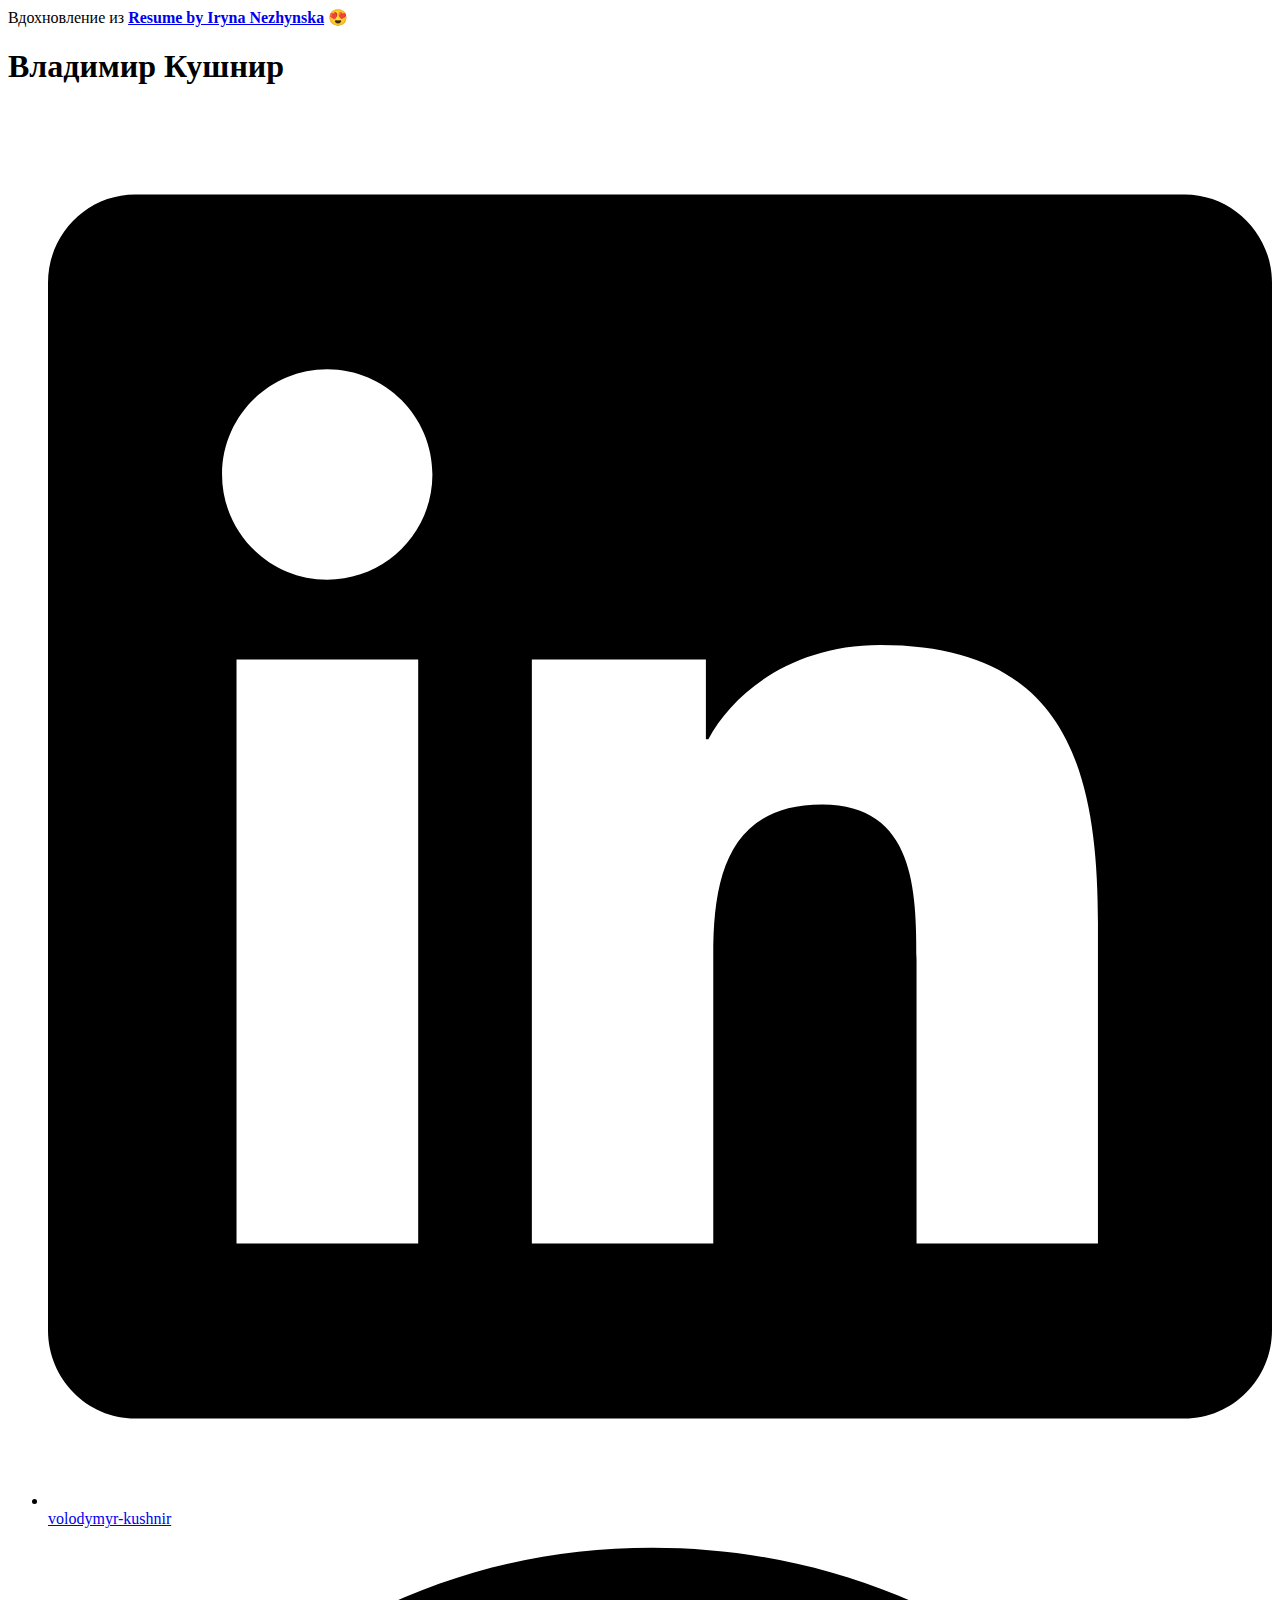
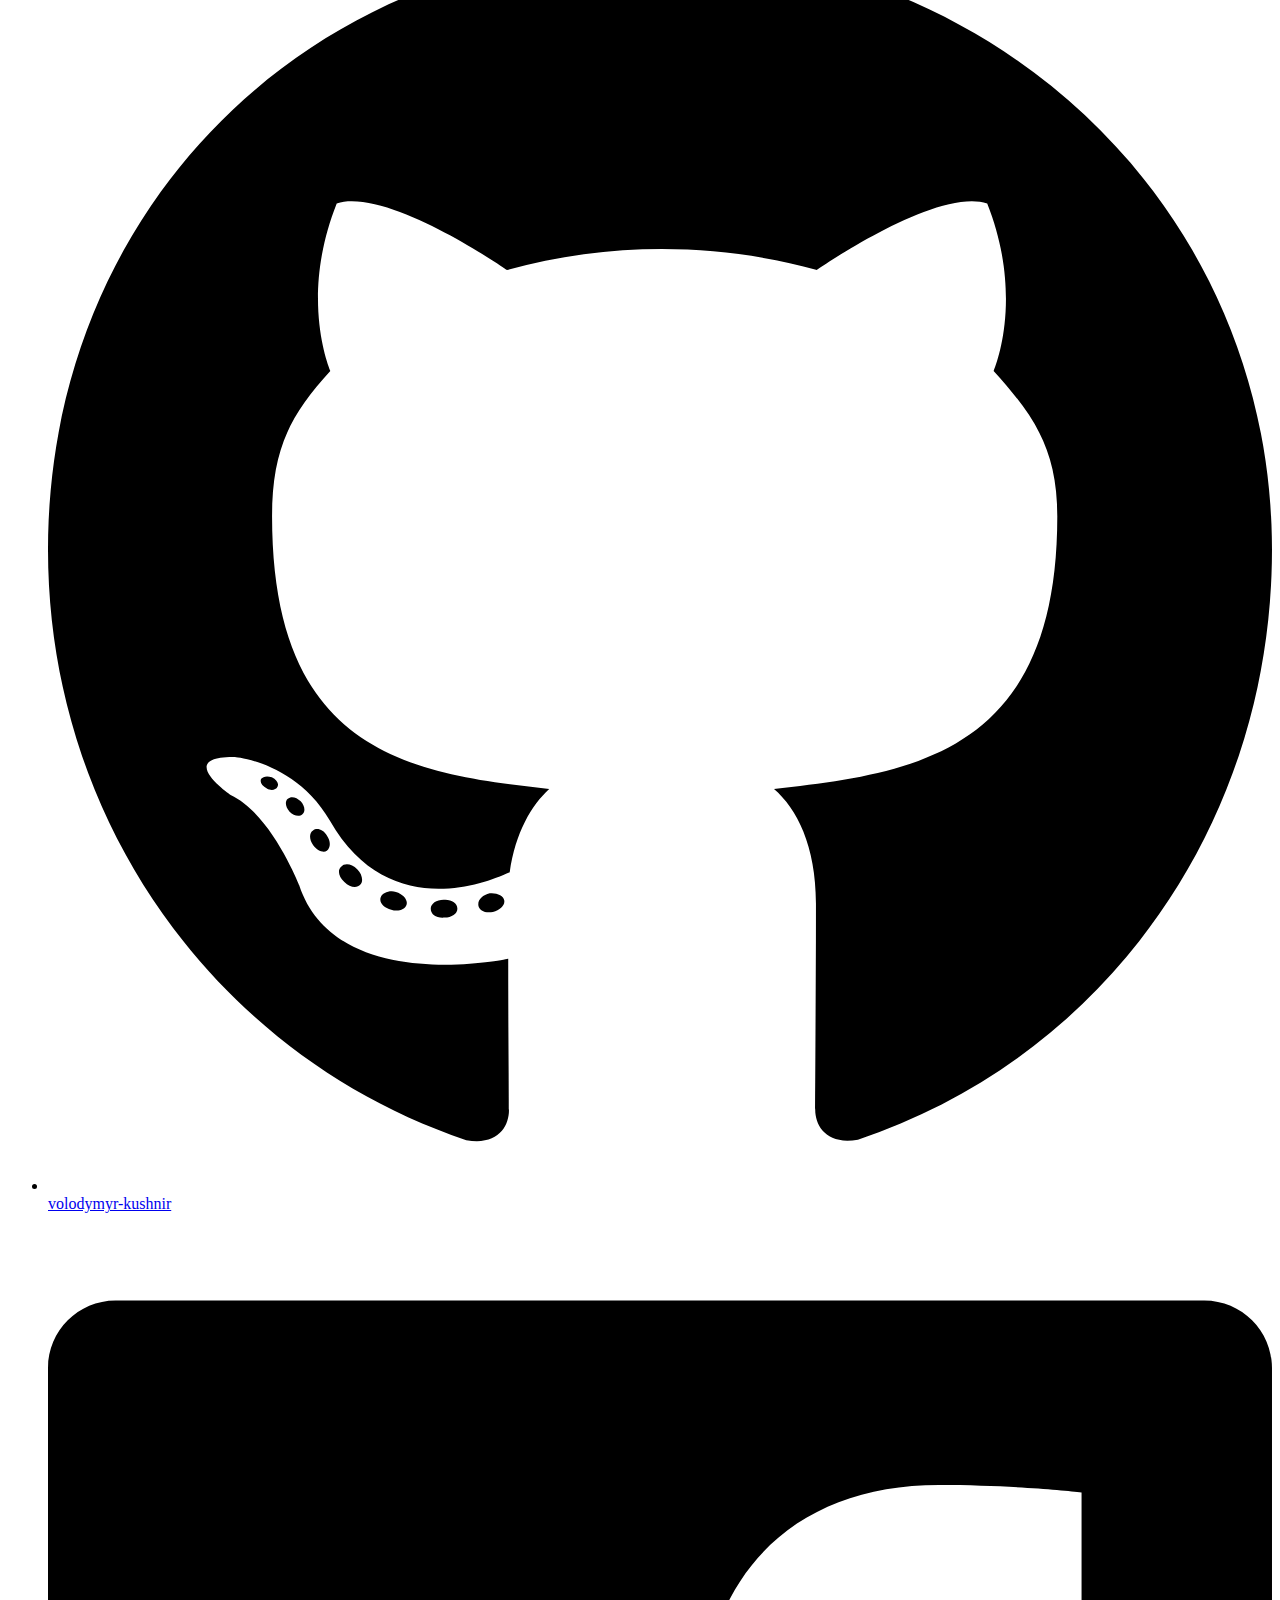
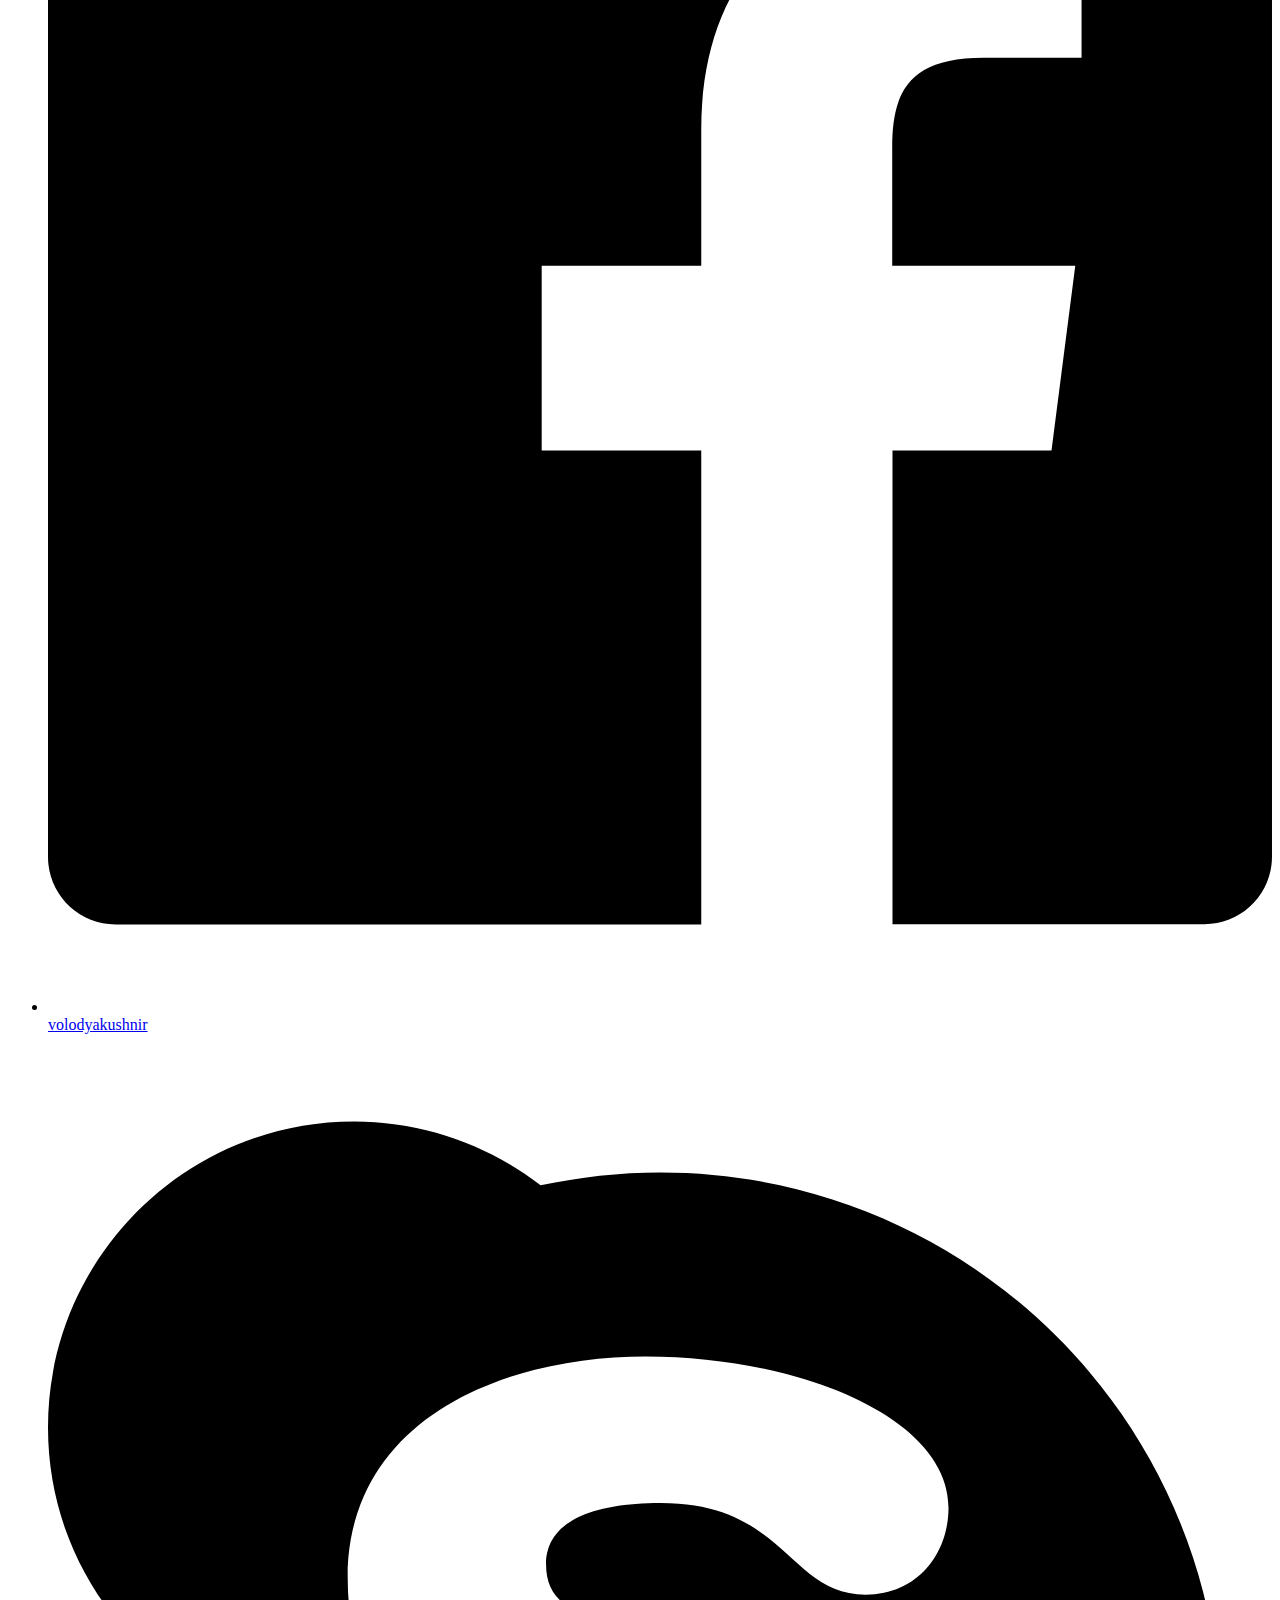
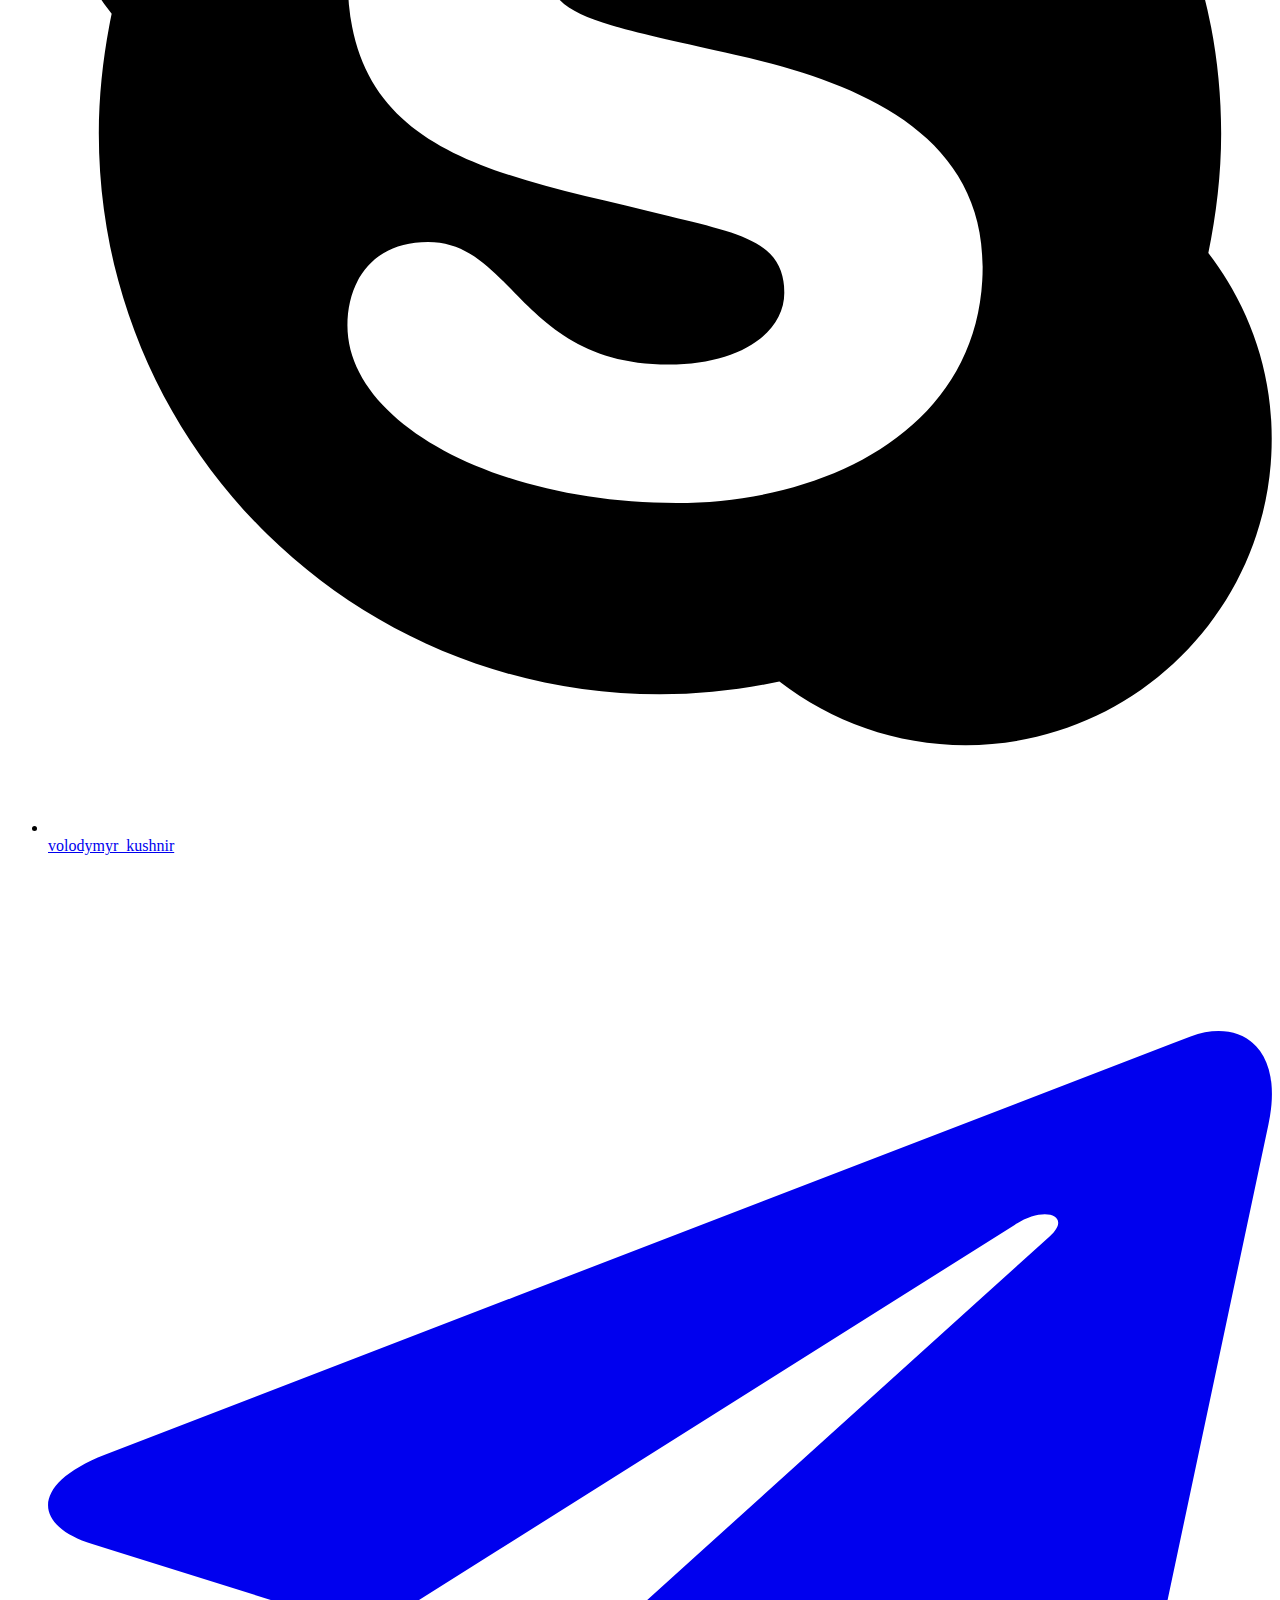
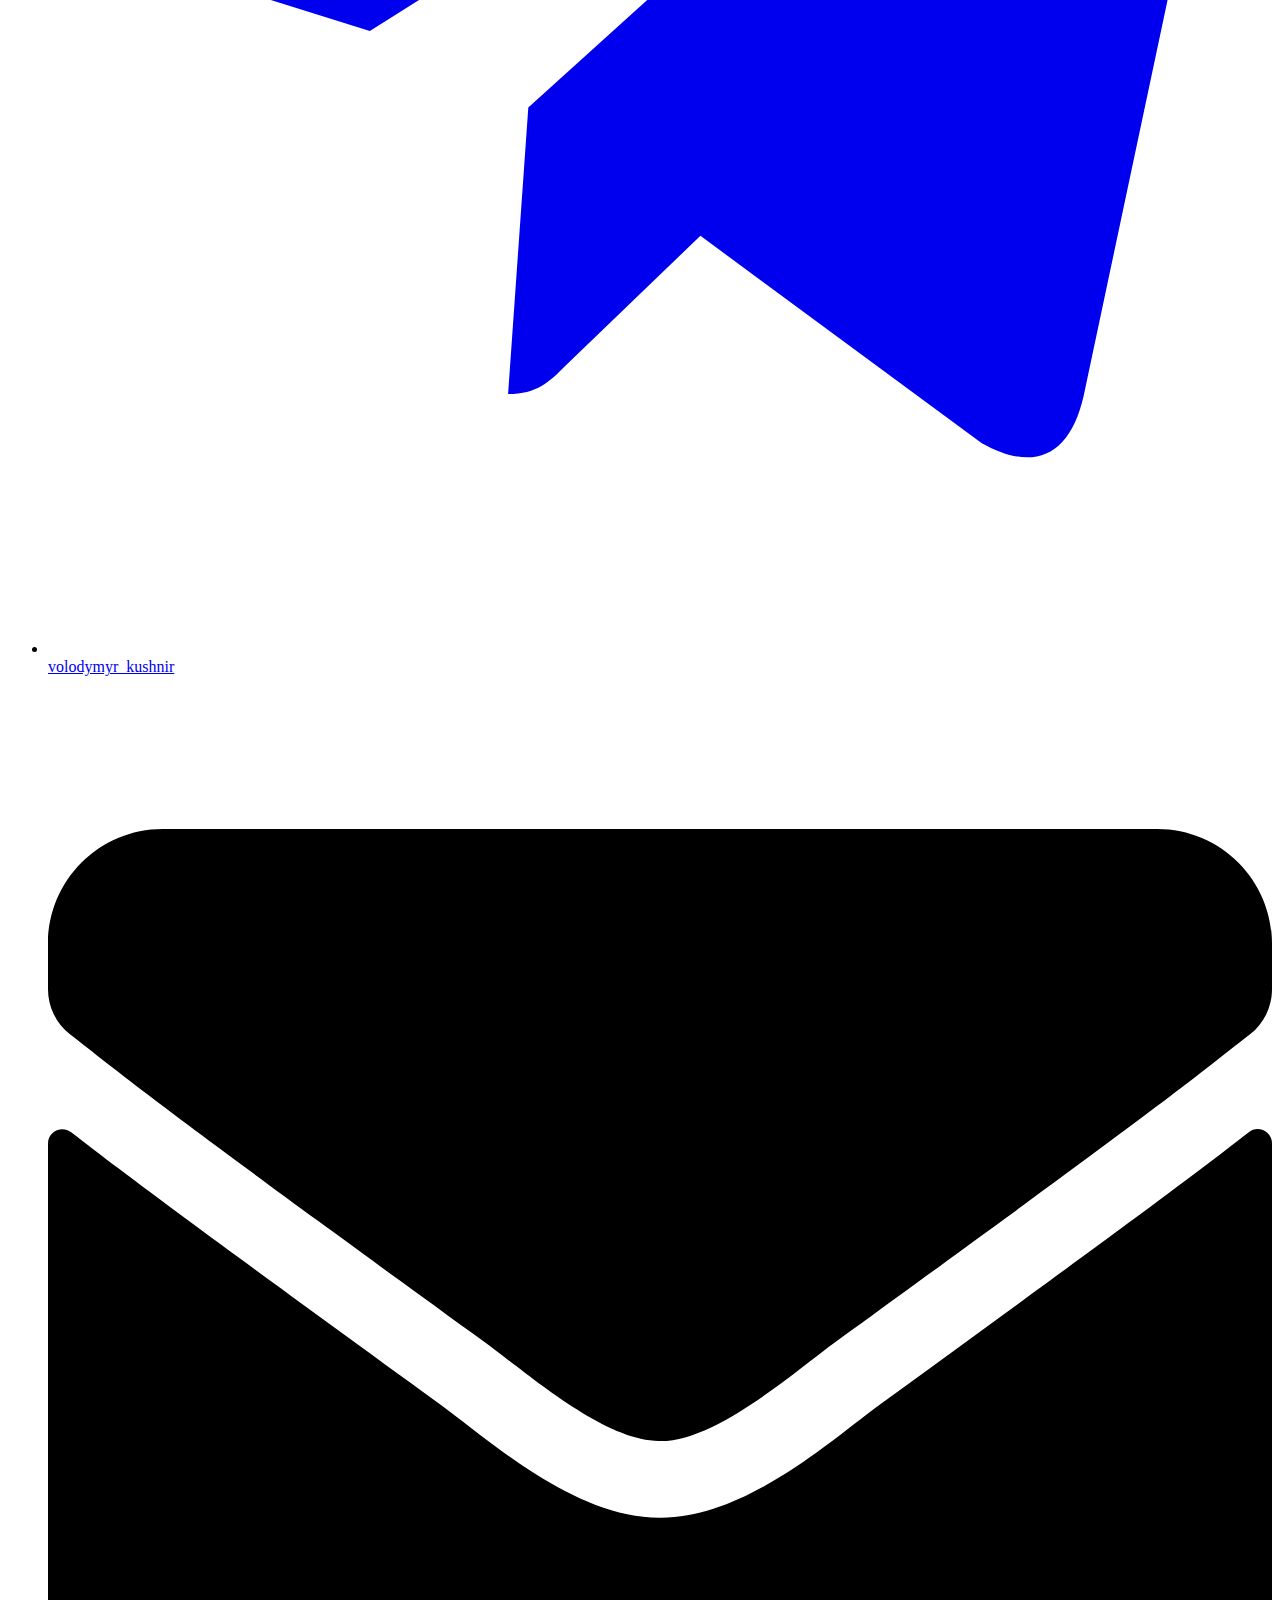
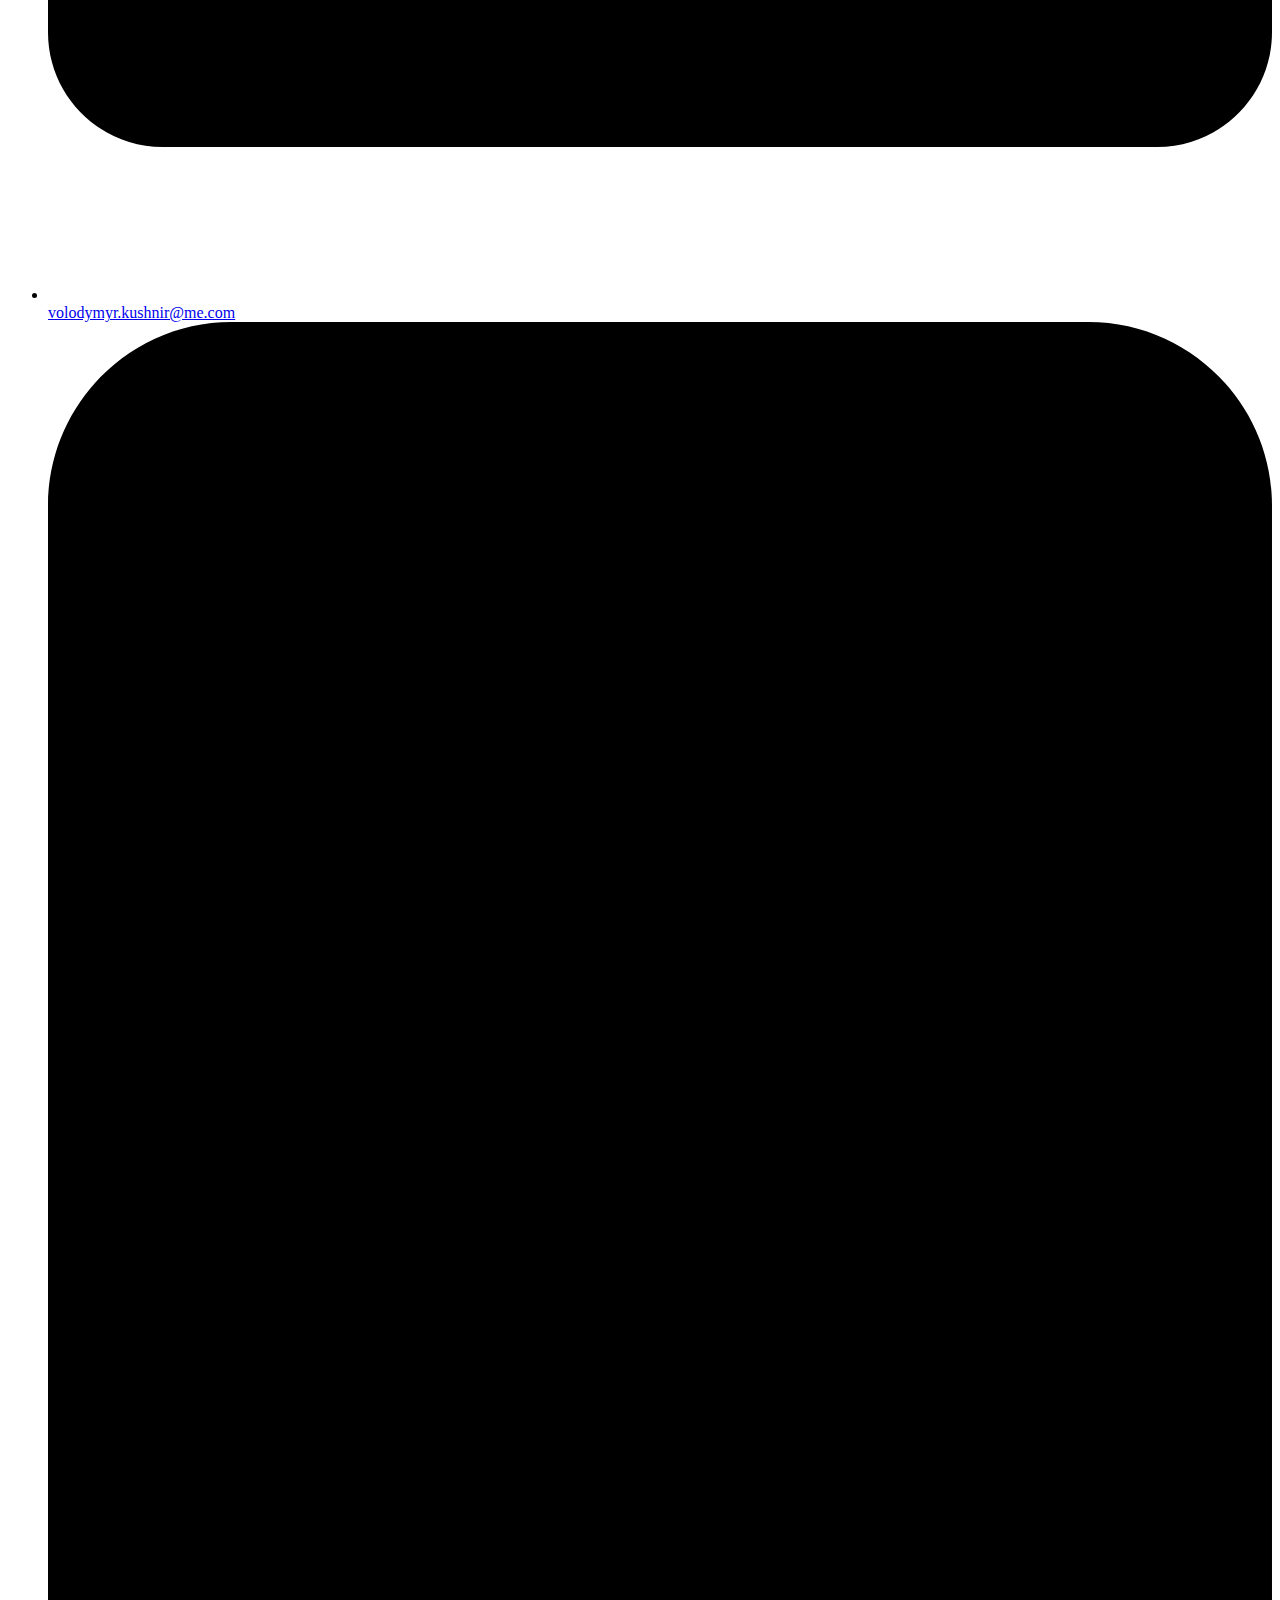
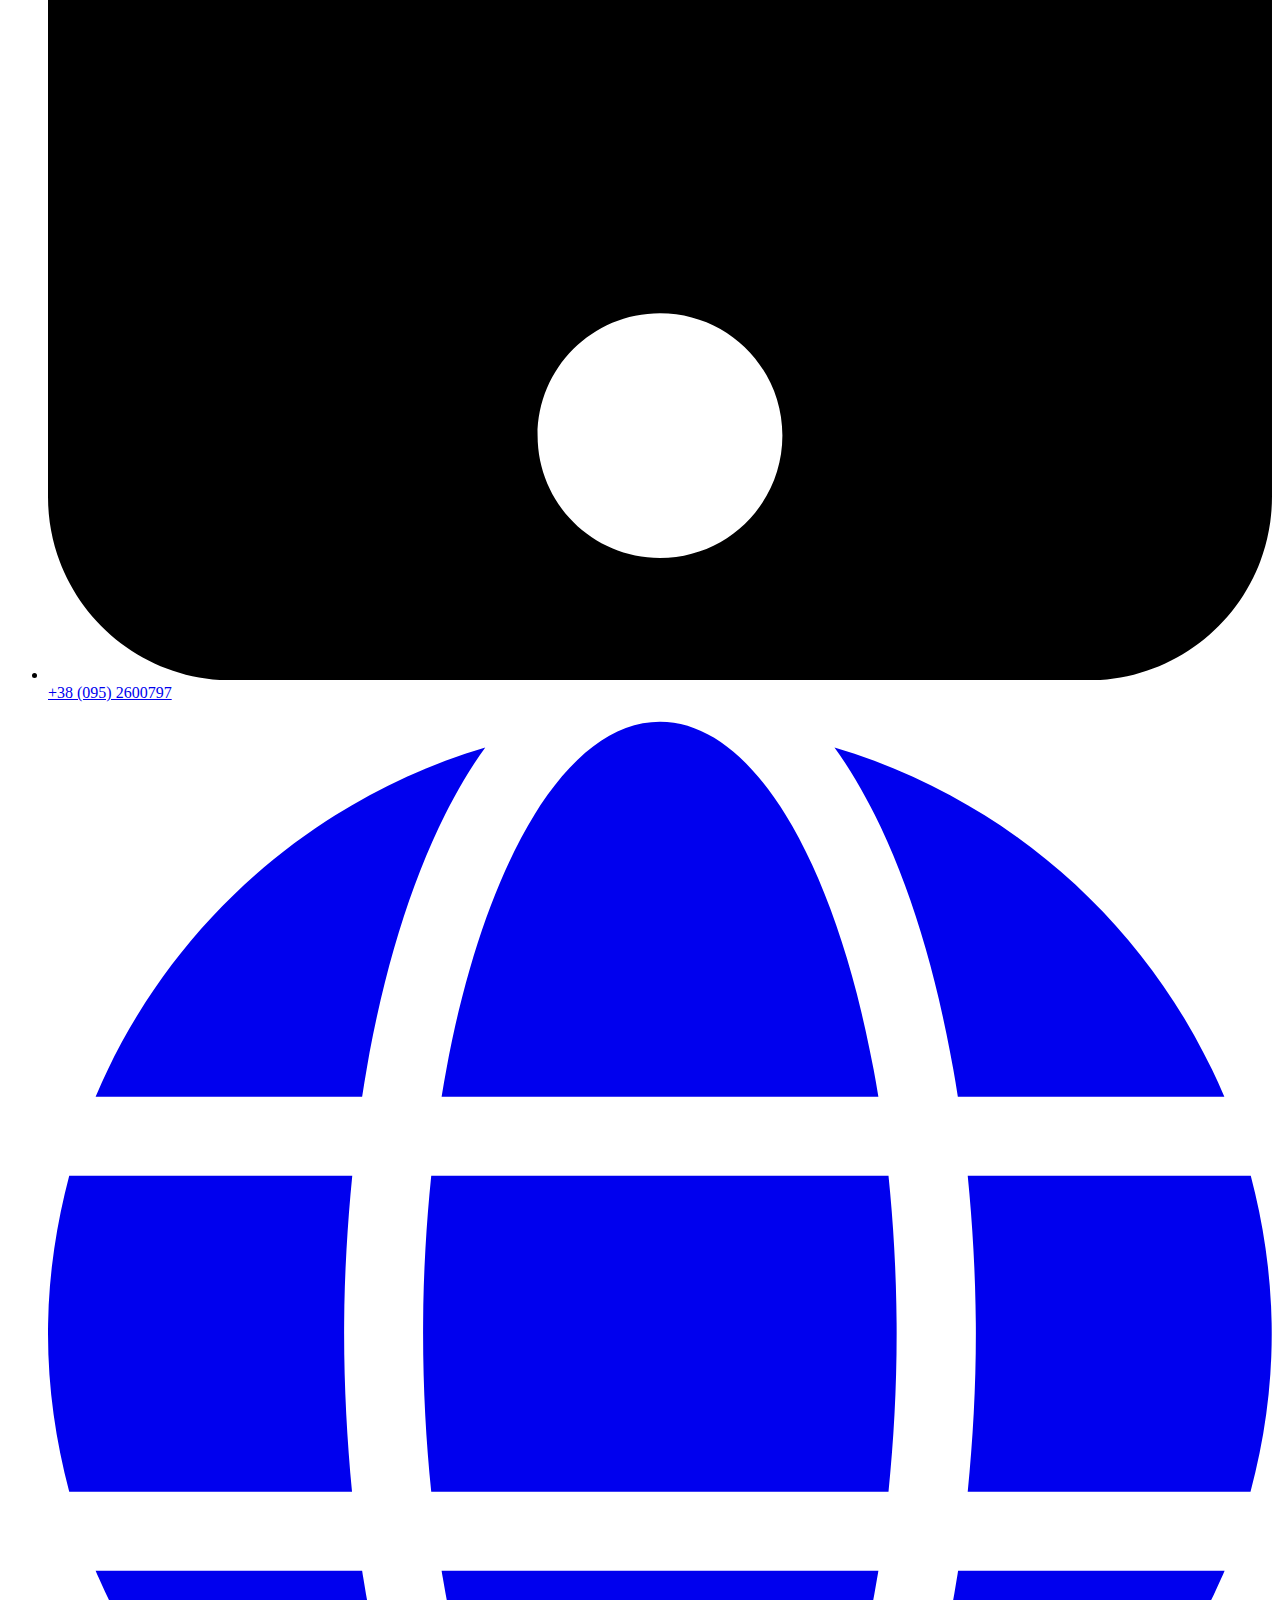
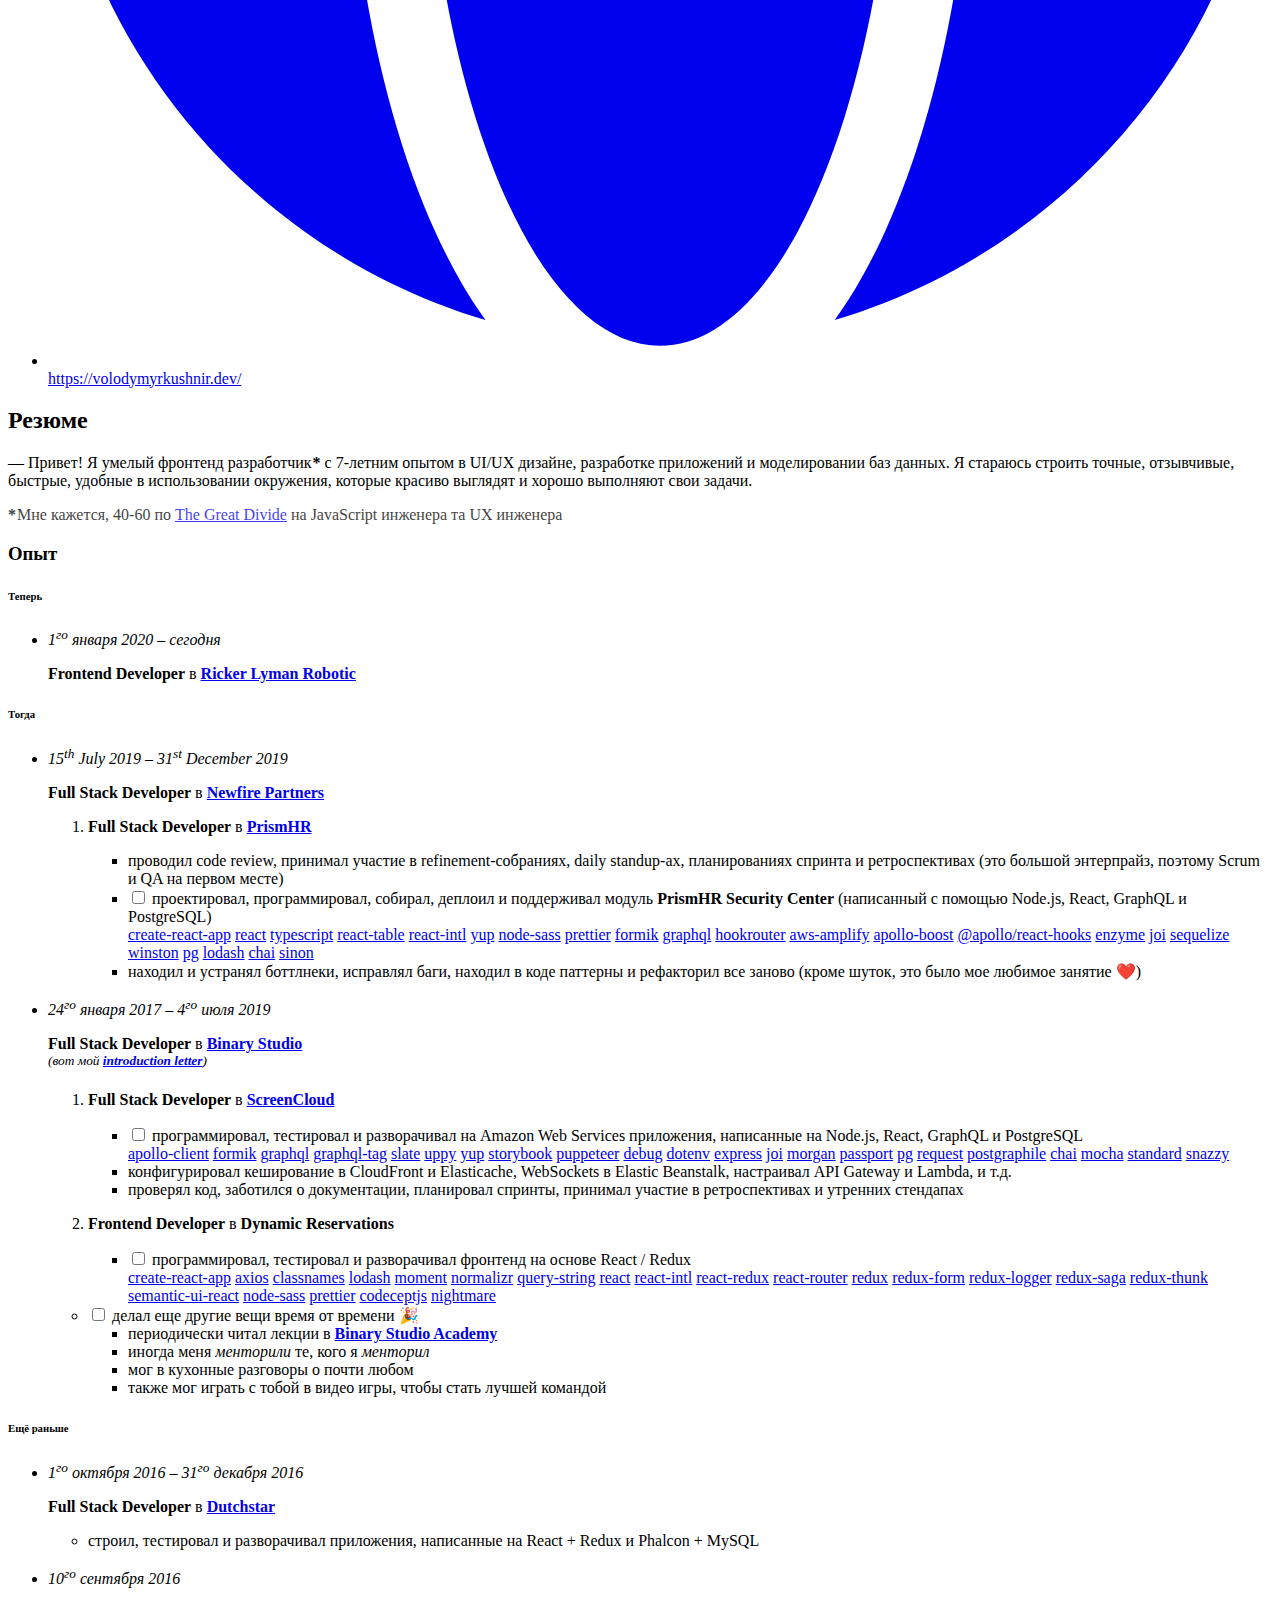
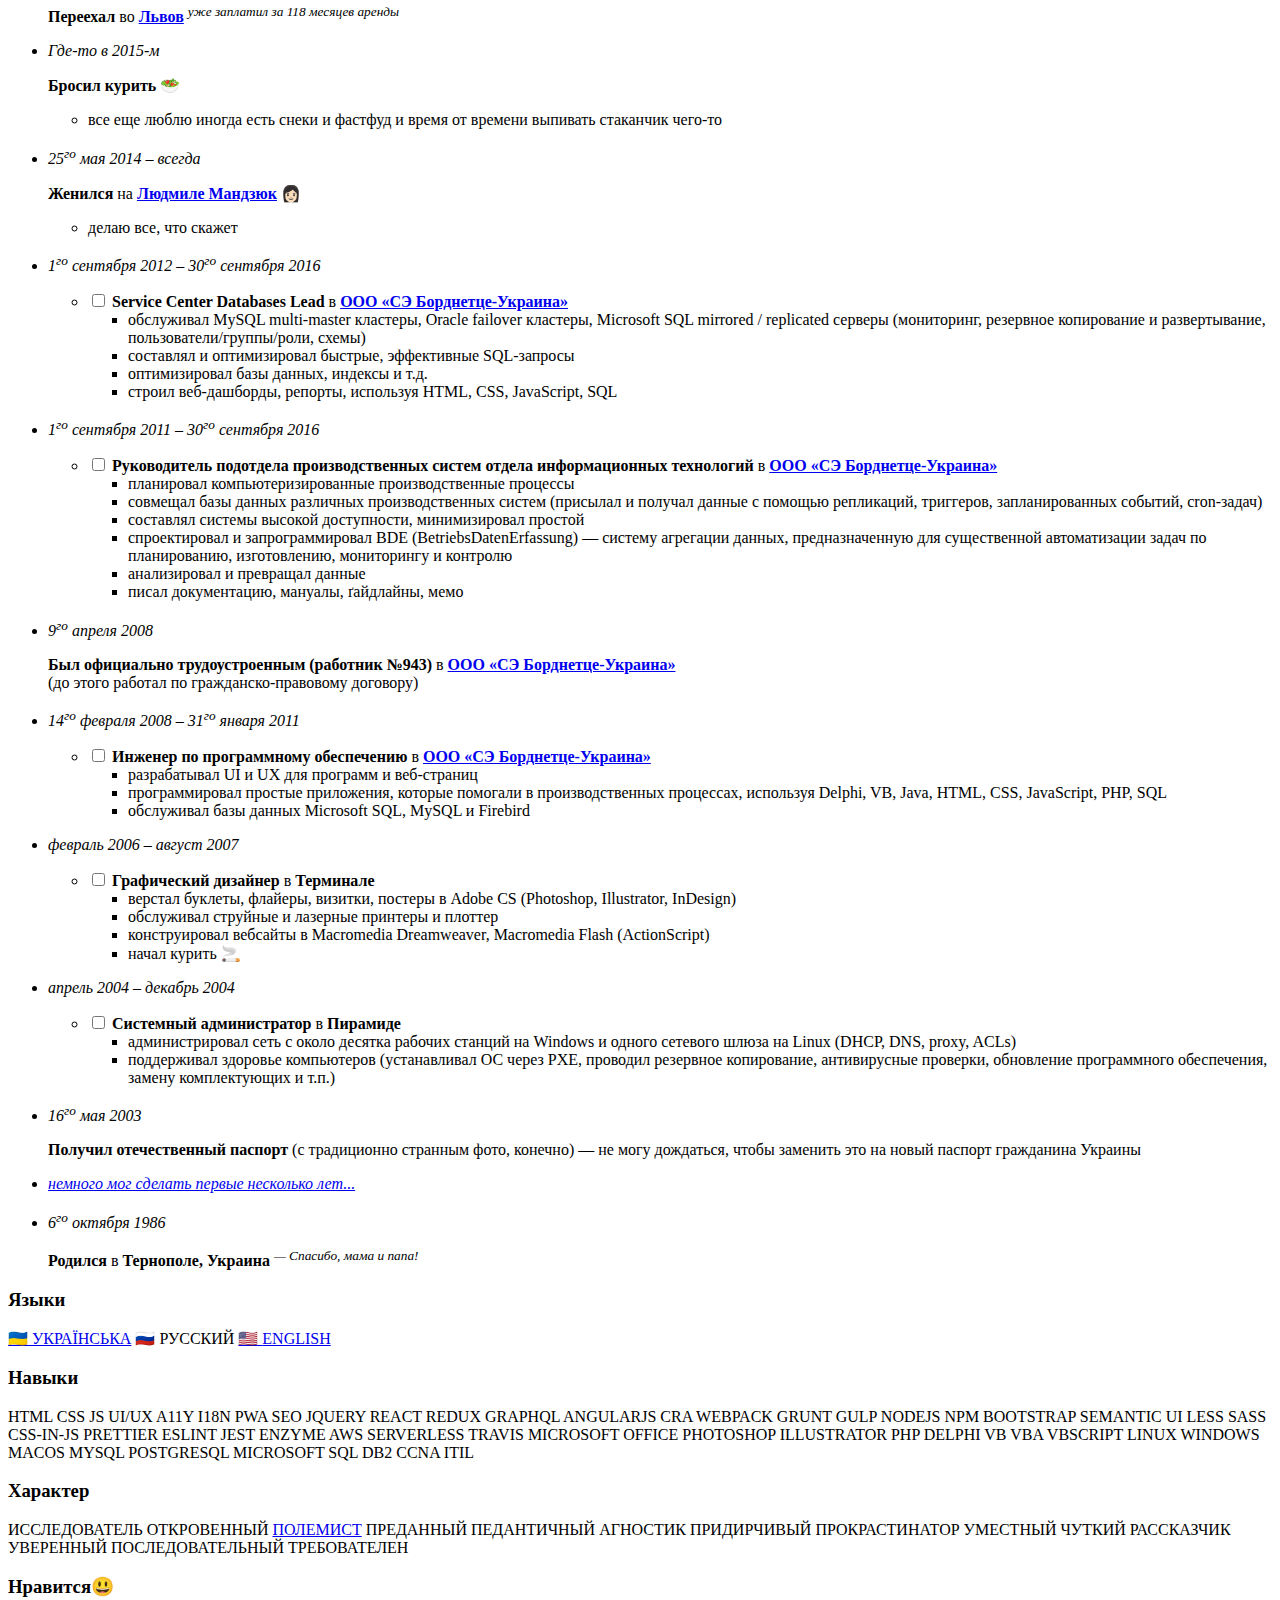
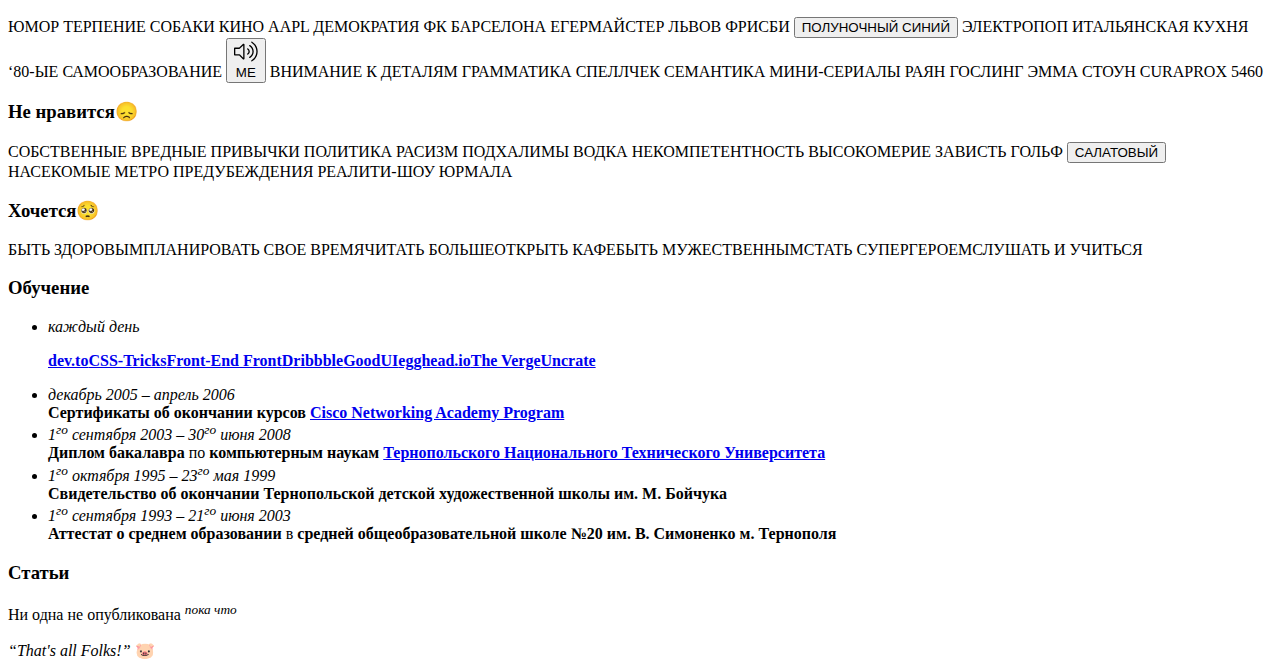
==== commit 06311c94: "Switch to volodymyrkushnir.dev" ====
--- a/ru-ru/index.html
+++ b/ru-ru/index.html
@@ -1,6 +1,14 @@
 <!doctype html>
 <html lang="ru" prefix="og: https://ogp.me/ns#">
 <head>
+	<!-- Global site tag (gtag.js) - Google Analytics -->
+	<script async src="https://www.googletagmanager.com/gtag/js?id=UA-135348958-1"></script>
+	<script>
+		window.dataLayer = window.dataLayer || [];
+		function gtag(){dataLayer.push(arguments);}
+		gtag('js', new Date());
+		gtag('config', 'UA-135348958-1');
+	</script>
 	<meta charset="utf-8">
 	<meta http-equiv="x-ua-compatible" content="ie=edge">
 	<meta name="description" content="My very own personal website.">
@@ -18,12 +26,12 @@
 	<meta property="og:image:height" content="1800">
 	<meta property="og:image:type" content="image/png">
 	<meta property="og:image:width" content="2880">
-	<meta property="og:image" content="https://volodymyrkushnir.com/assets/images/og-image.ru_RU.png">
+	<meta property="og:image" content="https://volodymyrkushnir.dev/assets/images/og-image.ru_RU.png">
 	<meta property="og:locale" content="ru_RU">
 	<meta property="og:title" content="Владимир Кушнир &mdash; Резюме">
 	<meta property="og:type" content="website">
-	<meta property="og:url" content="https://volodymyrkushnir.com/ru-ru/">
-	<base href="https://volodymyrkushnir.com/">
+	<meta property="og:url" content="https://volodymyrkushnir.dev/ru-ru/">
+	<base href="https://volodymyrkushnir.dev/">
 	<title>Владимир Кушнир &mdash; Резюме</title>
 	<link rel="icon" type="image/x-icon" href="./favicon.ico">
 	<link rel="icon" type="image/png" sizes="192x192" href="./assets/images/favicon-192x192.png">
@@ -37,7 +45,7 @@
 	<link rel="stylesheet" href="./assets/stylesheets/base.css">
 </head>
 <body>
-	<dialog id="photos">
+	<dialog id="childhood">
 		<a href="./ru-ru/#resume" title="Hide childhood photos" class="close">Close</a>
 		<div class="photos">
 			<noscript>
@@ -64,7 +72,7 @@
 		</div>
 	</header>
 	<main>
-		<div id="pages">
+		<article>
 			<div class="page" style="border-color: midnightblue;">
 				<div class="stackable grid">
 					<div class="row">
@@ -79,39 +87,79 @@
 									<h1 class="name">Владимир Кушнир</h1>
 									<ul class="contacts">
 										<li>
+											<a href="https://linkedin.com/in/volodymyr-kushnir" rel="author" class="linkedin">
+												<svg class="icon" xmlns="http://www.w3.org/2000/svg" viewBox="0 0 448 512">
+													<path
+														d="M416 32H31.9C14.3 32 0 46.5 0 64.3v383.4C0 465.5 14.3 480 31.9 480H416c17.6 0 32-14.5 32-32.3V64.3c0-17.8-14.4-32.3-32-32.3zM135.4 416H69V202.2h66.5V416zm-33.2-243c-21.3 0-38.5-17.3-38.5-38.5S80.9 96 102.2 96c21.2 0 38.5 17.3 38.5 38.5 0 21.3-17.2 38.5-38.5 38.5zm282.1 243h-66.4V312c0-24.8-.5-56.7-34.5-56.7-34.6 0-39.9 27-39.9 54.9V416h-66.4V202.2h63.7v29.2h.9c8.9-16.8 30.6-34.5 62.9-34.5 67.2 0 79.7 44.3 79.7 101.9V416z" />
+												</svg>
+												<span>volodymyr-kushnir</span>
+											</a>
+										</li>
+										<li>
+											<a href="https://github.com/volodymyr-kushnir" rel="author" class="github">
+												<svg class="icon" xmlns="http://www.w3.org/2000/svg" viewBox="0 0 496 512">
+													<path
+														d="M165.9 397.4c0 2-2.3 3.6-5.2 3.6-3.3.3-5.6-1.3-5.6-3.6 0-2 2.3-3.6 5.2-3.6 3-.3 5.6 1.3 5.6 3.6zm-31.1-4.5c-.7 2 1.3 4.3 4.3 4.9 2.6 1 5.6 0 6.2-2s-1.3-4.3-4.3-5.2c-2.6-.7-5.5.3-6.2 2.3zm44.2-1.7c-2.9.7-4.9 2.6-4.6 4.9.3 2 2.9 3.3 5.9 2.6 2.9-.7 4.9-2.6 4.6-4.6-.3-1.9-3-3.2-5.9-2.9zM244.8 8C106.1 8 0 113.3 0 252c0 110.9 69.8 205.8 169.5 239.2 12.8 2.3 17.3-5.6 17.3-12.1 0-6.2-.3-40.4-.3-61.4 0 0-70 15-84.7-29.8 0 0-11.4-29.1-27.8-36.6 0 0-22.9-15.7 1.6-15.4 0 0 24.9 2 38.6 25.8 21.9 38.6 58.6 27.5 72.9 20.9 2.3-16 8.8-27.1 16-33.7-55.9-6.2-112.3-14.3-112.3-110.5 0-27.5 7.6-41.3 23.6-58.9-2.6-6.5-11.1-33.3 2.6-67.9 20.9-6.5 69 27 69 27 20-5.6 41.5-8.5 62.8-8.5s42.8 2.9 62.8 8.5c0 0 48.1-33.6 69-27 13.7 34.7 5.2 61.4 2.6 67.9 16 17.7 25.8 31.5 25.8 58.9 0 96.5-58.9 104.2-114.8 110.5 9.2 7.9 17 22.9 17 46.4 0 33.7-.3 75.4-.3 83.6 0 6.5 4.6 14.4 17.3 12.1C428.2 457.8 496 362.9 496 252 496 113.3 383.5 8 244.8 8zM97.2 352.9c-1.3 1-1 3.3.7 5.2 1.6 1.6 3.9 2.3 5.2 1 1.3-1 1-3.3-.7-5.2-1.6-1.6-3.9-2.3-5.2-1zm-10.8-8.1c-.7 1.3.3 2.9 2.3 3.9 1.6 1 3.6.7 4.3-.7.7-1.3-.3-2.9-2.3-3.9-2-.6-3.6-.3-4.3.7zm32.4 35.6c-1.6 1.3-1 4.3 1.3 6.2 2.3 2.3 5.2 2.6 6.5 1 1.3-1.3.7-4.3-1.3-6.2-2.2-2.3-5.2-2.6-6.5-1zm-11.4-14.7c-1.6 1-1.6 3.6 0 5.9 1.6 2.3 4.3 3.3 5.6 2.3 1.6-1.3 1.6-3.9 0-6.2-1.4-2.3-4-3.3-5.6-2z" />
+												</svg>
+												<span>volodymyr-kushnir</span>
+											</a>
+										</li>
+										<li>
 											<a href="https://www.fb.com/volodyakushnir" rel="author" class="facebook">
-												<svg class="icon" xmlns="http://www.w3.org/2000/svg" viewBox="0 0 448 512"><path d="M448 56.7v398.5c0 13.7-11.1 24.7-24.7 24.7H309.1V306.5h58.2l8.7-67.6h-67v-43.2c0-19.6 5.4-32.9 33.5-32.9h35.8v-60.5c-6.2-.8-27.4-2.7-52.2-2.7-51.6 0-87 31.5-87 89.4v49.9h-58.4v67.6h58.4V480H24.7C11.1 480 0 468.9 0 455.3V56.7C0 43.1 11.1 32 24.7 32h398.5c13.7 0 24.8 11.1 24.8 24.7z"/></svg>
+												<svg class="icon" xmlns="http://www.w3.org/2000/svg" viewBox="0 0 448 512">
+													<path
+														d="M448 56.7v398.5c0 13.7-11.1 24.7-24.7 24.7H309.1V306.5h58.2l8.7-67.6h-67v-43.2c0-19.6 5.4-32.9 33.5-32.9h35.8v-60.5c-6.2-.8-27.4-2.7-52.2-2.7-51.6 0-87 31.5-87 89.4v49.9h-58.4v67.6h58.4V480H24.7C11.1 480 0 468.9 0 455.3V56.7C0 43.1 11.1 32 24.7 32h398.5c13.7 0 24.8 11.1 24.8 24.7z" />
+													</svg>
 												<span>volodyakushnir</span>
 											</a>
 										</li>
 										<li>
+											<a href="skype:volodymyr_kushnir" rel="author" class="skype">
+												<svg class="icon" xmlns="http://www.w3.org/2000/svg" viewBox="0 0 448 512">
+													<path
+														d="M424.7 299.8c2.9-14 4.7-28.9 4.7-43.8 0-113.5-91.9-205.3-205.3-205.3-14.9 0-29.7 1.7-43.8 4.7C161.3 40.7 137.7 32 112 32 50.2 32 0 82.2 0 144c0 25.7 8.7 49.3 23.3 68.2-2.9 14-4.7 28.9-4.7 43.8 0 113.5 91.9 205.3 205.3 205.3 14.9 0 29.7-1.7 43.8-4.7 19 14.6 42.6 23.3 68.2 23.3 61.8 0 112-50.2 112-112 .1-25.6-8.6-49.2-23.2-68.1zm-194.6 91.5c-65.6 0-120.5-29.2-120.5-65 0-16 9-30.6 29.5-30.6 31.2 0 34.1 44.9 88.1 44.9 25.7 0 42.3-11.4 42.3-26.3 0-18.7-16-21.6-42-28-62.5-15.4-117.8-22-117.8-87.2 0-59.2 58.6-81.1 109.1-81.1 55.1 0 110.8 21.9 110.8 55.4 0 16.9-11.4 31.8-30.3 31.8-28.3 0-29.2-33.5-75-33.5-25.7 0-42 7-42 22.5 0 19.8 20.8 21.8 69.1 33 41.4 9.3 90.7 26.8 90.7 77.6 0 59.1-57.1 86.5-112 86.5z" />
+												</svg>
+												<span>volodymyr_kushnir</span>
+											</a>
+										</li>
+										<li>
+											<a href="https://t.me/volodymyr_kushnir" rel="author" class="telegram">
+												<svg class="icon" xmlns="http://www.w3.org/2000/svg" viewBox="0 0 448 512">
+													<path fill="currentColor"
+														d="M446.7 98.6l-67.6 318.8c-5.1 22.5-18.4 28.1-37.3 17.5l-103-75.9-49.7 47.8c-5.5 5.5-10.1 10.1-20.7 10.1l7.4-104.9 190.9-172.5c8.3-7.4-1.8-11.5-12.9-4.1L117.8 284 16.2 252.2c-22.1-6.9-22.5-22.1 4.6-32.7L418.2 66.4c18.4-6.9 34.5 4.1 28.5 32.2z">
+													</path>
+												</svg>
+												<span>volodymyr_kushnir</span>
+											</a>
+										</li>
+										<li>
 											<a href="mailto:volodymyr.kushnir@me.com" rel="author" class="mail">
-												<svg class="icon" xmlns="http://www.w3.org/2000/svg" viewBox="0 0 512 512"><path d="M502.3 190.8c3.9-3.1 9.7-.2 9.7 4.7V400c0 26.5-21.5 48-48 48H48c-26.5 0-48-21.5-48-48V195.6c0-5 5.7-7.8 9.7-4.7 22.4 17.4 52.1 39.5 154.1 113.6 21.1 15.4 56.7 47.8 92.2 47.6 35.7.3 72-32.8 92.3-47.6 102-74.1 131.6-96.3 154-113.7zM256 320c23.2.4 56.6-29.2 73.4-41.4 132.7-96.3 142.8-104.7 173.4-128.7 5.8-4.5 9.2-11.5 9.2-18.9v-19c0-26.5-21.5-48-48-48H48C21.5 64 0 85.5 0 112v19c0 7.4 3.4 14.3 9.2 18.9 30.6 23.9 40.7 32.4 173.4 128.7 16.8 12.2 50.2 41.8 73.4 41.4z"></path></svg>
+												<svg class="icon" xmlns="http://www.w3.org/2000/svg" viewBox="0 0 512 512">
+													<path
+														d="M502.3 190.8c3.9-3.1 9.7-.2 9.7 4.7V400c0 26.5-21.5 48-48 48H48c-26.5 0-48-21.5-48-48V195.6c0-5 5.7-7.8 9.7-4.7 22.4 17.4 52.1 39.5 154.1 113.6 21.1 15.4 56.7 47.8 92.2 47.6 35.7.3 72-32.8 92.3-47.6 102-74.1 131.6-96.3 154-113.7zM256 320c23.2.4 56.6-29.2 73.4-41.4 132.7-96.3 142.8-104.7 173.4-128.7 5.8-4.5 9.2-11.5 9.2-18.9v-19c0-26.5-21.5-48-48-48H48C21.5 64 0 85.5 0 112v19c0 7.4 3.4 14.3 9.2 18.9 30.6 23.9 40.7 32.4 173.4 128.7 16.8 12.2 50.2 41.8 73.4 41.4z">
+													</path>
+												</svg>
 												<span>volodymyr.kushnir@me.com</span>
 											</a>
 										</li>
 										<li>
-											<a href="https://github.com/volodymyr-kushnir" rel="author" class="github">
-												<svg class="icon" xmlns="http://www.w3.org/2000/svg" viewBox="0 0 496 512"><path d="M165.9 397.4c0 2-2.3 3.6-5.2 3.6-3.3.3-5.6-1.3-5.6-3.6 0-2 2.3-3.6 5.2-3.6 3-.3 5.6 1.3 5.6 3.6zm-31.1-4.5c-.7 2 1.3 4.3 4.3 4.9 2.6 1 5.6 0 6.2-2s-1.3-4.3-4.3-5.2c-2.6-.7-5.5.3-6.2 2.3zm44.2-1.7c-2.9.7-4.9 2.6-4.6 4.9.3 2 2.9 3.3 5.9 2.6 2.9-.7 4.9-2.6 4.6-4.6-.3-1.9-3-3.2-5.9-2.9zM244.8 8C106.1 8 0 113.3 0 252c0 110.9 69.8 205.8 169.5 239.2 12.8 2.3 17.3-5.6 17.3-12.1 0-6.2-.3-40.4-.3-61.4 0 0-70 15-84.7-29.8 0 0-11.4-29.1-27.8-36.6 0 0-22.9-15.7 1.6-15.4 0 0 24.9 2 38.6 25.8 21.9 38.6 58.6 27.5 72.9 20.9 2.3-16 8.8-27.1 16-33.7-55.9-6.2-112.3-14.3-112.3-110.5 0-27.5 7.6-41.3 23.6-58.9-2.6-6.5-11.1-33.3 2.6-67.9 20.9-6.5 69 27 69 27 20-5.6 41.5-8.5 62.8-8.5s42.8 2.9 62.8 8.5c0 0 48.1-33.6 69-27 13.7 34.7 5.2 61.4 2.6 67.9 16 17.7 25.8 31.5 25.8 58.9 0 96.5-58.9 104.2-114.8 110.5 9.2 7.9 17 22.9 17 46.4 0 33.7-.3 75.4-.3 83.6 0 6.5 4.6 14.4 17.3 12.1C428.2 457.8 496 362.9 496 252 496 113.3 383.5 8 244.8 8zM97.2 352.9c-1.3 1-1 3.3.7 5.2 1.6 1.6 3.9 2.3 5.2 1 1.3-1 1-3.3-.7-5.2-1.6-1.6-3.9-2.3-5.2-1zm-10.8-8.1c-.7 1.3.3 2.9 2.3 3.9 1.6 1 3.6.7 4.3-.7.7-1.3-.3-2.9-2.3-3.9-2-.6-3.6-.3-4.3.7zm32.4 35.6c-1.6 1.3-1 4.3 1.3 6.2 2.3 2.3 5.2 2.6 6.5 1 1.3-1.3.7-4.3-1.3-6.2-2.2-2.3-5.2-2.6-6.5-1zm-11.4-14.7c-1.6 1-1.6 3.6 0 5.9 1.6 2.3 4.3 3.3 5.6 2.3 1.6-1.3 1.6-3.9 0-6.2-1.4-2.3-4-3.3-5.6-2z"/></svg>
-												<span>volodymyr-kushnir</span>
-											</a>
-										</li>
-										<li>
-											<a href="skype:volodymyr_kushnir" rel="author" class="skype">
-												<svg class="icon" xmlns="http://www.w3.org/2000/svg" viewBox="0 0 448 512"><path d="M424.7 299.8c2.9-14 4.7-28.9 4.7-43.8 0-113.5-91.9-205.3-205.3-205.3-14.9 0-29.7 1.7-43.8 4.7C161.3 40.7 137.7 32 112 32 50.2 32 0 82.2 0 144c0 25.7 8.7 49.3 23.3 68.2-2.9 14-4.7 28.9-4.7 43.8 0 113.5 91.9 205.3 205.3 205.3 14.9 0 29.7-1.7 43.8-4.7 19 14.6 42.6 23.3 68.2 23.3 61.8 0 112-50.2 112-112 .1-25.6-8.6-49.2-23.2-68.1zm-194.6 91.5c-65.6 0-120.5-29.2-120.5-65 0-16 9-30.6 29.5-30.6 31.2 0 34.1 44.9 88.1 44.9 25.7 0 42.3-11.4 42.3-26.3 0-18.7-16-21.6-42-28-62.5-15.4-117.8-22-117.8-87.2 0-59.2 58.6-81.1 109.1-81.1 55.1 0 110.8 21.9 110.8 55.4 0 16.9-11.4 31.8-30.3 31.8-28.3 0-29.2-33.5-75-33.5-25.7 0-42 7-42 22.5 0 19.8 20.8 21.8 69.1 33 41.4 9.3 90.7 26.8 90.7 77.6 0 59.1-57.1 86.5-112 86.5z"/></svg>
-												<span>volodymyr_kushnir</span>
-											</a>
-										</li>
-										<li>
 											<a href="tel:+380952600797" rel="author" class="phone">
-												<svg class="icon" xmlns="http://www.w3.org/2000/svg" viewBox="0 0 320 512"><path d="M272 0H48C21.5 0 0 21.5 0 48v416c0 26.5 21.5 48 48 48h224c26.5 0 48-21.5 48-48V48c0-26.5-21.5-48-48-48zM160 480c-17.7 0-32-14.3-32-32s14.3-32 32-32 32 14.3 32 32-14.3 32-32 32z"></path></svg>
+												<svg class="icon" xmlns="http://www.w3.org/2000/svg" viewBox="0 0 320 512">
+													<path
+														d="M272 0H48C21.5 0 0 21.5 0 48v416c0 26.5 21.5 48 48 48h224c26.5 0 48-21.5 48-48V48c0-26.5-21.5-48-48-48zM160 480c-17.7 0-32-14.3-32-32s14.3-32 32-32 32 14.3 32 32-14.3 32-32 32z">
+													</path>
+												</svg>
 												<span>+38 (095) 2600797</span>
 											</a>
 										</li>
 										<li>
-											<a href="https://volodymyrkushnir.com/" rel="author" class="website">
-												<svg class="icon" xmlns="http://www.w3.org/2000/svg" viewBox="0 0 496 512"><path fill="currentColor" d="M336.5 160C322 70.7 287.8 8 248 8s-74 62.7-88.5 152h177zM152 256c0 22.2 1.2 43.5 3.3 64h185.3c2.1-20.5 3.3-41.8 3.3-64s-1.2-43.5-3.3-64H155.3c-2.1 20.5-3.3 41.8-3.3 64zm324.7-96c-28.6-67.9-86.5-120.4-158-141.6 24.4 33.8 41.2 84.7 50 141.6h108zM177.2 18.4C105.8 39.6 47.8 92.1 19.3 160h108c8.7-56.9 25.5-107.8 49.9-141.6zM487.4 192H372.7c2.1 21 3.3 42.5 3.3 64s-1.2 43-3.3 64h114.6c5.5-20.5 8.6-41.8 8.6-64s-3.1-43.5-8.5-64zM120 256c0-21.5 1.2-43 3.3-64H8.6C3.2 212.5 0 233.8 0 256s3.2 43.5 8.6 64h114.6c-2-21-3.2-42.5-3.2-64zm39.5 96c14.5 89.3 48.7 152 88.5 152s74-62.7 88.5-152h-177zm159.3 141.6c71.4-21.2 129.4-73.7 158-141.6h-108c-8.8 56.9-25.6 107.8-50 141.6zM19.3 352c28.6 67.9 86.5 120.4 158 141.6-24.4-33.8-41.2-84.7-50-141.6h-108z"></path></svg>
-												<span>https://volodymyrkushnir.com/</span>
+											<a href="https://volodymyrkushnir.dev/" rel="author" class="website">
+												<svg class="icon" xmlns="http://www.w3.org/2000/svg" viewBox="0 0 496 512">
+													<path fill="currentColor"
+														d="M336.5 160C322 70.7 287.8 8 248 8s-74 62.7-88.5 152h177zM152 256c0 22.2 1.2 43.5 3.3 64h185.3c2.1-20.5 3.3-41.8 3.3-64s-1.2-43.5-3.3-64H155.3c-2.1 20.5-3.3 41.8-3.3 64zm324.7-96c-28.6-67.9-86.5-120.4-158-141.6 24.4 33.8 41.2 84.7 50 141.6h108zM177.2 18.4C105.8 39.6 47.8 92.1 19.3 160h108c8.7-56.9 25.5-107.8 49.9-141.6zM487.4 192H372.7c2.1 21 3.3 42.5 3.3 64s-1.2 43-3.3 64h114.6c5.5-20.5 8.6-41.8 8.6-64s-3.1-43.5-8.5-64zM120 256c0-21.5 1.2-43 3.3-64H8.6C3.2 212.5 0 233.8 0 256s3.2 43.5 8.6 64h114.6c-2-21-3.2-42.5-3.2-64zm39.5 96c14.5 89.3 48.7 152 88.5 152s74-62.7 88.5-152h-177zm159.3 141.6c71.4-21.2 129.4-73.7 158-141.6h-108c-8.8 56.9-25.6 107.8-50 141.6zM19.3 352c28.6 67.9 86.5 120.4 158 141.6-24.4-33.8-41.2-84.7-50-141.6h-108z">
+													</path>
+												</svg>
+												<span>https://volodymyrkushnir.dev/</span>
 											</a>
 										</li>
 									</ul>
@@ -134,13 +182,61 @@
 					</div>
 					<div class="row">
 						<div class="ten wide column">
-							<div class="segment">
+							<section>
 								<h3>Опыт</h3>
 								<h6>Теперь</h6>
-								<ul class="timeline highlighted">
-									<li>
-										<p><em>24<sup>го</sup> января 2017 &ndash; сегодня</em></p>
-										<p><strong>Full Stack Developer</strong> в <strong><a href="https://binary-studio.com/" rel="external">Binary Studio</a></strong><br /><sup><em>(вот мой <a href="../posts/introduction-letter-to-binary-studio/" rel="external" title="На английском, потому что такие правила"><strong>introduction letter</strong></a>)</em></sup></p>
+								<ul class="timeline">
+									<li class="highlighted">
+										<p><em>1<sup>го</sup> января 2020 – сегодня</em></p>
+										<p><strong>Frontend Developer</strong> в <strong><a href="https://hivecell.io/" rel="external">Ricker Lyman Robotic</a></strong></p>
+									</li>
+								</ul>
+								<h6>Тогда</h6>
+								<ul class="timeline">
+									<li>
+										<p><em>15<sup>th</sup> July 2019 – 31<sup>st</sup> December 2019</em></p>
+										<p><strong>Full Stack Developer</strong> в <strong><a href="https://gonewfire.com/" rel="external">Newfire Partners</a></strong></p>
+										<ol class="inverted">
+											<li>
+												<p><strong>Full Stack Developer</strong> в <strong><a href="https://www.prismhr.com/" rel="external">PrismHR</a></strong></p>
+												<ul>
+													<li>проводил code review, принимал участие в refinement-собраниях, daily standup-ах, планированиях спринта и ретроспективах (это большой энтерпрайз, поэтому Scrum и QA на первом месте)</li>
+													<li class="details">
+														<input type="checkbox" id="project-3">
+														<label for="project-3" class="summary">проектировал, программировал, собирал, деплоил и поддерживал модуль <strong>PrismHR Security Center</strong> (написанный с помощью Node.js, React, GraphQL и PostgreSQL)</label>
+														<div class="labels">
+															<a rel="external" class="label" href="https://github.com/facebookincubator/create-react-app">create-react-app</a>
+															<a rel="external" class="label" href="https://github.com/facebook/react">react</a>
+															<a rel="external" class="label" href="https://github.com/microsoft/TypeScript">typescript</a>
+															<a rel="external" class="label" href="https://github.com/tannerlinsley/react-table">react-table</a>
+															<a rel="external" class="label" href="https://github.com/formatjs/react-intl">react-intl</a>
+															<a rel="external" class="label" href="https://github.com/jquense/yup">yup</a>
+															<a rel="external" class="label" href="https://github.com/sass/node-sass">node-sass</a>
+															<a rel="external" class="label" href="https://github.com/prettier/prettier">prettier</a>
+															<a rel="external" class="label" href="https://github.com/jaredpalmer/formik">formik</a>
+															<a rel="external" class="label" href="https://github.com/graphql/graphql-js">graphql</a>
+															<a rel="external" class="label" href="https://github.com/Paratron/hookrouter">hookrouter</a>
+															<a rel="external" class="label" href="https://github.com/aws-amplify/amplify-js">aws-amplify</a>
+															<a rel="external" class="label" href="https://github.com/apollographql/apollo-client/tree/master/packages/apollo-boost">apollo-boost</a>
+															<a rel="external" class="label" href="https://github.com/apollographql/react-apollo">@apollo/react-hooks</a>
+															<a rel="external" class="label" href="https://github.com/airbnb/enzyme">enzyme</a>
+															<a rel="external" class="label" href="https://github.com/hapijs/joi">joi</a>
+															<a rel="external" class="label" href="https://github.com/sequelize/sequelize">sequelize</a>
+															<a rel="external" class="label" href="https://github.com/winstonjs/winston">winston</a>
+															<a rel="external" class="label" href="https://github.com/brianc/node-postgres">pg</a>
+															<a rel="external" class="label" href="https://github.com/lodash/lodash">lodash</a>
+															<a rel="external" class="label" href="https://github.com/chaijs/chai">chai</a>
+															<a rel="external" class="label" href="https://github.com/sinonjs/sinon">sinon</a>
+														</div>
+													</li>
+													<li>находил и устранял боттлнеки, исправлял баги, находил в коде паттерны и рефакторил все заново (кроме шуток, это было мое любимое занятие ❤️)</li>
+												</ul>
+											</li>
+										</ol>
+									</li>
+									<li>
+										<p><em>24<sup>го</sup> января 2017 &ndash; 4<sup>го</sup> июля 2019</em></p>
+										<p><strong>Full Stack Developer</strong> в <strong><a href="https://binary-studio.com/" rel="external">Binary Studio</a></strong><br /><sup><em>(вот мой <a href="../assets/documents/introduction-letter-to-binary-studio/" rel="external" title="На английском, потому что такие правила"><strong>introduction letter</strong></a>)</em></sup></p>
 										<ol class="inverted">
 											<li>
 												<p><strong>Full Stack Developer</strong> в <strong><a href="https://binary-studio.com/" rel="external">ScreenCloud</a></strong></p>											
@@ -210,23 +306,23 @@
 												</ul>
 											</li>
 										</ol>
-										<ul style="border-top: 1px dotted #aaaaaa; margin-top: 0.25em; padding-top: 0.25em;">
+										<ul>
 											<li class="details">
 												<input type="checkbox" id="other">
-												<label for="other" class="summary">делаю еще другие вещи время от времени &#x1f389;</label>
+												<label for="other" class="summary">делал еще другие вещи время от времени &#x1f389;</label>
 												<div>
 													<ul>
-														<li>периодически читаю лекции в <strong><a href="https://academy.binary-studio.com/" rel="external">Binary Studio Academy</a></strong></li>
-														<li>иногда меня <em>менторят</em> те, кого я <em>менторю</em></li>
-														<li>могу в кухонные разговоры о почти любом</li>
-														<li>также могу играть с тобой в видео игры, чтобы стать лучшей командой</li>
+														<li>периодически читал лекции в <strong><a href="https://academy.binary-studio.com/" rel="external">Binary Studio Academy</a></strong></li>
+														<li>иногда меня <em>менторили</em> те, кого я <em>менторил</em></li>
+														<li>мог в кухонные разговоры о почти любом</li>
+														<li>также мог играть с тобой в видео игры, чтобы стать лучшей командой</li>
 													</ul>
 												</div>
 											</li>
 										</ul>
 									</li>
 								</ul>
-								<h6>Тогда</h6>
+								<h6>Ещё раньше</h6>
 								<ul class="timeline">
 									<li>
 										<p><em>1<sup>го</sup> октября 2016 &ndash; 31<sup>го</sup> декабря 2016</em></p>
@@ -255,24 +351,42 @@
 									</li>
 									<li>
 										<p><em>1<sup>го</sup> сентября 2012 &ndash; 30<sup>го</sup> сентября 2016</em></p>
-										<p><strong>Service Center Databases Lead</strong> в <strong><a href="https://www.sebn.com/en/" rel="external">ООО «СЭ Борднетце-Украина»</a></strong></p>
-										<ul>
-											<li>обслуживал MySQL multi-master кластеры, Oracle failover кластеры, Microsoft SQL mirrored / replicated серверы (мониторинг, резервное копирование и развертывание, пользователи/группы/роли, схемы)</li>
-											<li>составлял и оптимизировал быстрые, эффективные SQL-запросы</li>
-											<li>оптимизировал базы данных, индексы и т.д.</li>
-											<li>строил веб-дашборды, репорты, используя HTML, CSS, JavaScript, SQL</li>
+										<ul>
+											<li class="details">
+												<input type="checkbox" id="service-center-databases-lead">
+												<label for="service-center-databases-lead" class="summary">
+													<strong>Service Center Databases Lead</strong> в <strong><a href="https://www.sebn.com/en/" rel="external">ООО «СЭ Борднетце-Украина»</a></strong>
+												</label>
+												<div>
+													<ul>
+														<li>обслуживал MySQL multi-master кластеры, Oracle failover кластеры, Microsoft SQL mirrored / replicated серверы (мониторинг, резервное копирование и развертывание, пользователи/группы/роли, схемы)</li>
+														<li>составлял и оптимизировал быстрые, эффективные SQL-запросы</li>
+														<li>оптимизировал базы данных, индексы и т.д.</li>
+														<li>строил веб-дашборды, репорты, используя HTML, CSS, JavaScript, SQL</li>
+													</ul>
+												</div>
+											</li>
 										</ul>
 									</li>
 									<li>
 										<p><em>1<sup>го</sup> сентября 2011 &ndash; 30<sup>го</sup> сентября 2016</em></p>
-										<p><strong>Руководитель подотдела производственных систем отдела информационных технологий</strong> в <strong><a href="https://www.sebn.com/en/" rel="external">ООО «СЭ Борднетце-Украина»</a></strong></p>
-										<ul>
-											<li>планировал компьютеризированные производственные процессы</li>
-											<li>совмещал базы данных различных производственных систем (присылал и получал данные с помощью репликаций, триггеров, запланированных событий, cron-задач)</li>
-											<li>составлял системы высокой доступности, минимизировал простой</li>
-											<li>спроектировал и запрограммировал BDE (BetriebsDatenErfassung) &mdash; систему агрегации данных, предназначенную для существенной автоматизации задач по планированию, изготовлению, мониторингу и контролю</li>
-											<li>анализировал и превращал данные</li>
-											<li>писал документацию, мануалы, ґайдлайны, мемо</li>
+										<ul>
+											<li class="details">
+												<input type="checkbox" id="it-production-subdivision-manager">
+												<label for="it-production-subdivision-manager" class="summary">
+													<strong>Руководитель подотдела производственных систем отдела информационных технологий</strong> в <strong><a href="https://www.sebn.com/en/" rel="external">ООО «СЭ Борднетце-Украина»</a></strong>
+												</label>
+												<div>
+													<ul>
+														<li>планировал компьютеризированные производственные процессы</li>
+														<li>совмещал базы данных различных производственных систем (присылал и получал данные с помощью репликаций, триггеров, запланированных событий, cron-задач)</li>
+														<li>составлял системы высокой доступности, минимизировал простой</li>
+														<li>спроектировал и запрограммировал BDE (BetriebsDatenErfassung) &mdash; систему агрегации данных, предназначенную для существенной автоматизации задач по планированию, изготовлению, мониторингу и контролю</li>
+														<li>анализировал и превращал данные</li>
+														<li>писал документацию, мануалы, ґайдлайны, мемо</li>
+													</ul>
+												</div>
+											</li>
 										</ul>
 									</li>
 									<li>
@@ -281,37 +395,64 @@
 									</li>
 									<li>
 										<p><em>14<sup>го</sup> февраля 2008 &ndash; 31<sup>го</sup> января 2011</em></p>
-										<p><strong>Инженер по программному обеспечению</strong> в <strong><a href="https://www.sebn.com/en/" rel="external">ООО «СЭ Борднетце-Украина»</a></strong></p>
-										<ul>
-											<li>разрабатывал UI и UX для программ и веб-страниц</li>
-											<li>программировал простые приложения, которые помогали в производственных процессах, используя Delphi, VB, Java, HTML, CSS, JavaScript, PHP, SQL</li>
-											<li>обслуживал базы данных Microsoft SQL, MySQL и Firebird</li>
+										<ul>
+											<li class="details">
+												<input type="checkbox" id="software-engineer">
+												<label for="software-engineer" class="summary">
+													<strong>Инженер по программному обеспечению</strong> в <strong><a href="https://www.sebn.com/en/" rel="external">ООО «СЭ Борднетце-Украина»</a></strong>
+												</label>
+												<div>
+													<ul>
+														<li>разрабатывал UI и UX для программ и веб-страниц</li>
+														<li>программировал простые приложения, которые помогали в производственных процессах, используя Delphi, VB, Java, HTML, CSS, JavaScript, PHP, SQL</li>
+														<li>обслуживал базы данных Microsoft SQL, MySQL и Firebird</li>
+													</ul>
+												</div>
+											</li>
 										</ul>
 									</li>
 									<li>
 										<p><em>февраль 2006 &ndash; август 2007</em></p>
-										<p><strong>Графический дизайнер</strong> в <strong>Терминале</strong></p>
-										<ul>
-											<li>верстал буклеты, флайеры, визитки, постеры в Adobe CS (Photoshop, Illustrator, InDesign)</li>
-											<li>обслуживал струйные и лазерные принтеры и плоттер</li>
-											<li>конструировал вебсайты в Macromedia Dreamweaver, Macromedia Flash (ActionScript)</li>
-											<li>начал курить 🚬</li>
+										<ul>
+											<li class="details">
+												<input type="checkbox" id="graphic-designer">
+												<label for="graphic-designer" class="summary">
+													<strong>Графический дизайнер</strong> в <strong>Терминале</strong>
+												</label>
+												<div>
+													<ul>
+														<li>верстал буклеты, флайеры, визитки, постеры в Adobe CS (Photoshop, Illustrator, InDesign)</li>
+														<li>обслуживал струйные и лазерные принтеры и плоттер</li>
+														<li>конструировал вебсайты в Macromedia Dreamweaver, Macromedia Flash (ActionScript)</li>
+														<li>начал курить 🚬</li>
+													</ul>
+												</div>
+											</li>
 										</ul>
 									</li>
 									<li>
 										<p><em>апрель 2004 &ndash; декабрь 2004</em></p>
-										<p><strong>Системный администратор</strong> в <strong>Пирамиде</strong></p>
-										<ul>
-											<li>администрировал сеть с около десятка рабочих станций на Windows и одного сетевого шлюза на Linux (DHCP, DNS, proxy, ACLs)</li>
-											<li>поддерживал здоровье компьютеров (устанавливал ОС через PXE, проводил резервное копирование, антивирусные проверки, обновление программного обеспечения, замену комплектующих и т.п.)</li>
-										</ul>
-									</li>
-									<li>
-										<p><em>16<sup>го</sup> травня 2003</em></p>
+										<ul>
+											<li class="details">
+												<input type="checkbox" id="system-administrator">
+												<label for="system-administrator" class="summary">
+													<strong>Системный администратор</strong> в <strong>Пирамиде</strong>
+												</label>
+												<div>
+													<ul>
+														<li>администрировал сеть с около десятка рабочих станций на Windows и одного сетевого шлюза на Linux (DHCP, DNS, proxy, ACLs)</li>
+														<li>поддерживал здоровье компьютеров (устанавливал ОС через PXE, проводил резервное копирование, антивирусные проверки, обновление программного обеспечения, замену комплектующих и т.п.)</li>
+													</ul>
+												</div>
+											</li>
+										</ul>
+									</li>
+									<li>
+										<p><em>16<sup>го</sup> мая 2003</em></p>
 										<p><strong>Получил отечественный паспорт</strong> (с традиционно странным фото, конечно) &mdash; не могу дождаться, чтобы заменить это на новый паспорт гражданина Украины</p>
 									</li>
 									<li>
-										<a id="resume" href="#photos" title="Show childhood photos">
+										<a id="resume" href="#childhood" title="Show childhood photos">
 											<span class="dots">
 												<span class="dot"></span>
 												<span class="dot"></span>
@@ -325,44 +466,44 @@
 										<p><strong>Родился</strong> в <strong>Тернополе, Украина</strong> <sup><em>&mdash; Спасибо, мама и папа!</em></sup></p>
 									</li>
 								</ul>
-							</div>
+							</section>
 						</div>
 						<div class="six wide column">
-							<div class="segment">
+							<section>
 								<h3>Языки</h3>
 								<p class="tags small"><a href="/uk-ua" hreflang="uk" rel="alternate" class="language" lang="uk">&#x1f1fa;&#x1f1e6; <span>УКРАЇНСЬКА</span></a> <span class="language" lang="ru">&#x1f1f7;&#x1f1fa; РУССКИЙ</span> <a href="/" hreflang="en" rel="alternate" class="language" lang="en">&#x1f1fa;&#x1f1f8; <span>ENGLISH</span></a></p>
-							</div>
-							<div class="segment">
+							</section>
+							<section>
 								<h3>Навыки</h3>
-								<p class="tags small">HTML CSS JS PHP BOILERPLATE BOOTSTRAP <span class="nowrap">SEMANTIC UI</span> LESS SASS JQUERY ANGULARJS REACT REDUX LODASH GRUNT GULP BOWER WEBPACK NODEJS NPM <span class="nowrap">MICROSOFT OFFICE</span> PHOTOSHOP ILLUSTRATOR DELPHI VB VBA VBSCRIPT LINUX WINDOWS MACOS MYSQL POSTGRESQL MICROSOFT SQL DB2 CCNA ITIL</p>
-							</div>
-							<div class="segment">
+								<p class="tags small">HTML CSS JS UI/UX A11Y I18N PWA SEO JQUERY REACT REDUX GRAPHQL ANGULARJS CRA WEBPACK GRUNT GULP NODEJS NPM BOOTSTRAP <span class="nowrap">SEMANTIC UI</span> LESS SASS CSS-IN-JS PRETTIER ESLINT JEST ENZYME AWS SERVERLESS TRAVIS <span class="nowrap">MICROSOFT OFFICE</span> PHOTOSHOP ILLUSTRATOR PHP DELPHI VB VBA VBSCRIPT LINUX WINDOWS MACOS MYSQL POSTGRESQL MICROSOFT SQL DB2 CCNA ITIL</p>
+							</section>
+							<section>
 								<h3>Характер</h3>
 								<p class="tags small">ИССЛЕДОВАТЕЛЬ ОТКРОВЕННЫЙ <a href="https://www.16personalities.com/ru/lichnost-entp" rel="external">ПОЛЕМИСТ</a> ПРЕДАННЫЙ ПЕДАНТИЧНЫЙ АГНОСТИК ПРИДИРЧИВЫЙ ПРОКРАСТИНАТОР УМЕСТНЫЙ ЧУТКИЙ РАССКАЗЧИК УВЕРЕННЫЙ ПОСЛЕДОВАТЕЛЬНЫЙ ТРЕБОВАТЕЛЕН</p>
-							</div>
-							<div class="segment">
+							</section>
+							<section>
 								<h3>Нравится&#x1f603;</h3>
-								<p class="tags small">ЮМОР ТЕРПЕНИЕ СОБАКИ КИНО AAPL ​ДЕМОКРАТИЯ <span class="nowrap">ФК БАРСЕЛОНА</span> ЕГЕРМАЙСТЕР ЛЬВОВ ФРИСБИ <button id="midnightblue" class="color midnightblue">ПОЛУНОЧНЫЙ СИНИЙ</button> ЭЛЕКТРОПОП ИТАЛЬЯНСКАЯ КУХНЯ ‘80-ЫЕ САМООБРАЗОВАНИЕ <button id="meh"><svg class="icon" xmlns="http://www.w3.org/2000/svg" viewBox="0 0 576 512"><path d="M576 256c0 100.586-53.229 189.576-134.123 239.04-7.532 4.606-17.385 2.241-21.997-5.304-4.609-7.539-2.235-17.388 5.304-21.997C496.549 424.101 544 345.467 544 256c0-89.468-47.452-168.101-118.816-211.739-7.539-4.609-9.913-14.458-5.304-21.997 4.608-7.539 14.456-9.914 21.997-5.304C522.77 66.424 576 155.413 576 256zm-96 0c0-66.099-34.976-124.572-88.133-157.079-7.538-4.611-17.388-2.235-21.997 5.302-4.61 7.539-2.236 17.388 5.302 21.998C418.902 152.963 448 201.134 448 256c0 54.872-29.103 103.04-72.828 129.779-7.538 4.61-9.912 14.459-5.302 21.998 4.611 7.541 14.462 9.911 21.997 5.302C445.024 380.572 480 322.099 480 256zm-138.14-75.117c-7.538-4.615-17.388-2.239-21.998 5.297-4.612 7.537-2.241 17.387 5.297 21.998C341.966 218.462 352 236.34 352 256s-10.034 37.538-26.841 47.822c-7.538 4.611-9.909 14.461-5.297 21.998 4.611 7.538 14.463 9.909 21.998 5.297C368.247 314.972 384 286.891 384 256s-15.753-58.972-42.14-75.117zM256 88.017v335.964c0 21.436-25.942 31.999-40.971 16.971L126.059 352H24c-13.255 0-24-10.745-24-24V184c0-13.255 10.745-24 24-24h102.059l88.971-88.954C230.037 56.038 256 66.551 256 88.017zm-32 19.311l-77.659 77.644A24.001 24.001 0 0 1 129.372 192H32v128h97.372a24.001 24.001 0 0 1 16.969 7.028L224 404.67V107.328z"/></svg> МЕ
+								<p class="tags small">ЮМОР ТЕРПЕНИЕ СОБАКИ КИНО AAPL ​ДЕМОКРАТИЯ <span class="nowrap">ФК БАРСЕЛОНА</span> ЕГЕРМАЙСТЕР ЛЬВОВ ФРИСБИ <button id="midnightblue" class="color midnightblue">ПОЛУНОЧНЫЙ СИНИЙ</button> ЭЛЕКТРОПОП ИТАЛЬЯНСКАЯ КУХНЯ ‘80-ЫЕ САМООБРАЗОВАНИЕ <button id="meh" class="audio"><svg xmlns="http://www.w3.org/2000/svg" viewBox="0 0 576 512"><path d="M576 256c0 100.586-53.229 189.576-134.123 239.04-7.532 4.606-17.385 2.241-21.997-5.304-4.609-7.539-2.235-17.388 5.304-21.997C496.549 424.101 544 345.467 544 256c0-89.468-47.452-168.101-118.816-211.739-7.539-4.609-9.913-14.458-5.304-21.997 4.608-7.539 14.456-9.914 21.997-5.304C522.77 66.424 576 155.413 576 256zm-96 0c0-66.099-34.976-124.572-88.133-157.079-7.538-4.611-17.388-2.235-21.997 5.302-4.61 7.539-2.236 17.388 5.302 21.998C418.902 152.963 448 201.134 448 256c0 54.872-29.103 103.04-72.828 129.779-7.538 4.61-9.912 14.459-5.302 21.998 4.611 7.541 14.462 9.911 21.997 5.302C445.024 380.572 480 322.099 480 256zm-138.14-75.117c-7.538-4.615-17.388-2.239-21.998 5.297-4.612 7.537-2.241 17.387 5.297 21.998C341.966 218.462 352 236.34 352 256s-10.034 37.538-26.841 47.822c-7.538 4.611-9.909 14.461-5.297 21.998 4.611 7.538 14.463 9.909 21.998 5.297C368.247 314.972 384 286.891 384 256s-15.753-58.972-42.14-75.117zM256 88.017v335.964c0 21.436-25.942 31.999-40.971 16.971L126.059 352H24c-13.255 0-24-10.745-24-24V184c0-13.255 10.745-24 24-24h102.059l88.971-88.954C230.037 56.038 256 66.551 256 88.017zm-32 19.311l-77.659 77.644A24.001 24.001 0 0 1 129.372 192H32v128h97.372a24.001 24.001 0 0 1 16.969 7.028L224 404.67V107.328z"/></svg> МЕ
 									<audio preload="none">
 										<source src="./assets/sounds/meh.mp3" type="audio/mpeg">
 									</audio>
 								</button> <span class="nowrap">ВНИМАНИЕ К ДЕТАЛЯМ</span> ГРАММАТИКА СПЕЛЛЧЕК СЕМАНТИКА МИНИ-СЕРИАЛЫ <span class="nowrap">РАЯН ГОСЛИНГ</span> <span class="nowrap">ЭММА СТОУН</span> ​<span class="nowrap">CURAPROX 5460</span></p>
-							</div>
-							<div class="segment">
+							</section>
+							<section>
 								<h3>Не нравится&#x1f61e;</h3>
 								<p class="tags small"><span class="nowrap">СОБСТВЕННЫЕ ВРЕДНЫЕ ПРИВЫЧКИ</span> ПОЛИТИКА РАСИЗМ ПОДХАЛИМЫ ВОДКА НЕКОМПЕТЕНТНОСТЬ ВЫСОКОМЕРИЕ ЗАВИСТЬ ГОЛЬФ <button id="chartreuse" class="color chartreuse">САЛАТОВЫЙ</button> НАСЕКОМЫЕ МЕТРО ПРЕДУБЕЖДЕНИЯ РЕАЛИТИ-ШОУ ЮРМАЛА</p>
-							</div>
-							<div class="segment">
-								<h3>Хочется&#x263a;</h3>
+							</section>
+							<section>
+								<h3>Хочется&#x1f97a;</h3>
 								<p class="tags small bulleted"><span class="tag">БЫТЬ ЗДОРОВЫМ</span><span class="tag">ПЛАНИРОВАТЬ СВОЕ ВРЕМЯ</span><span class="tag">ЧИТАТЬ БОЛЬШЕ</span><span class="tag">ОТКРЫТЬ КАФЕ</span><span class="tag">БЫТЬ МУЖЕСТВЕННЫМ</span><span class="tag">СТАТЬ СУПЕРГЕРОЕМ</span><span class="tag">СЛУШАТЬ И УЧИТЬСЯ</span></p>
-							</div>
-							<div class="segment">
+							</section>
+							<section>
 								<h3>Обучение</h3>
 								<ul class="timeline">
 									<li>
 										<div><em>каждый день</em></div>
 										<p class="tags bulleted">
-											<span class="tag"><a href="https://frontendfront.com/" rel="external"><strong>Front-End Front</strong></a></span><span class="tag"><a href="https://dribbble.com/" rel="external"><strong>Dribbble</strong></a></span><span class="tag"><a href="https://goodui.org/" rel="external"><strong>GoodUI</strong></a></span><span class="tag"><a href="https://egghead.io/" rel="external"><strong>egghead.io</strong></a></span><span class="tag"><a href="https://theverge.com/" rel="external"><strong>The Verge</strong></a></span><span class="tag"><a href="https://uncrate.com/" rel="external"><strong>Uncrate</strong></a></span>
+											<span class="tag"><a href="https://dev.to/" rel="external"><strong>dev.to</strong></a></span><span class="tag"><a href="https://css-tricks.com/" rel="external"><strong>CSS-Tricks</strong></a></span><span class="tag"><a href="https://frontendfront.com/" rel="external"><strong>Front-End Front</strong></a></span><span class="tag"><a href="https://dribbble.com/" rel="external"><strong>Dribbble</strong></a></span><span class="tag"><a href="https://goodui.org/" rel="external"><strong>GoodUI</strong></a></span><span class="tag"><a href="https://egghead.io/" rel="external"><strong>egghead.io</strong></a></span><span class="tag"><a href="https://theverge.com/" rel="external"><strong>The Verge</strong></a></span><span class="tag"><a href="https://uncrate.com/" rel="external"><strong>Uncrate</strong></a></span>
 										</p>
 									</li>
 									<li>
@@ -382,16 +523,16 @@
 										<div><strong>Аттестат о среднем образовании</strong> в <strong>средней общеобразовательной школе №20 им. В. Симоненко м. Тернополя</strong></div>
 									</li>
 								</ul>
-							</div>
-							<div class="segment">
+							</section>
+							<section>
 								<h3>Статьи</h3>
 								<p>Ни одна не опубликована <sup><em>пока что</em></sup></p>
-							</div>
+							</section>
 						</div>
 					</div>
 				</div>
 			</div>
-		</div>
+		</article>
 	</main>
 	<footer>
 		<em>“That's all Folks!”</em>&nbsp;&#x1F437;
@@ -428,11 +569,11 @@
 				func(item);
 			});
 		}
-		var childhoodPhotos = document.getElementById("photos").getElementsByClassName("photos")[0];
+		var childhoodPhotos = document.getElementById("childhood").getElementsByClassName("photos")[0];
 		document.getElementById("resume").addEventListener("click", function() {
 			callFuncOnCollection(childhoodPhotos.getElementsByTagName("NOSCRIPT"), replaceNoscript);
 		});
-		if (window.location.hash === "#photos") {
+		if (window.location.hash === "#childhood") {
 			callFuncOnCollection(childhoodPhotos.getElementsByTagName("NOSCRIPT"), replaceNoscript);
 		}
 		if ("serviceWorker" in navigator) {
